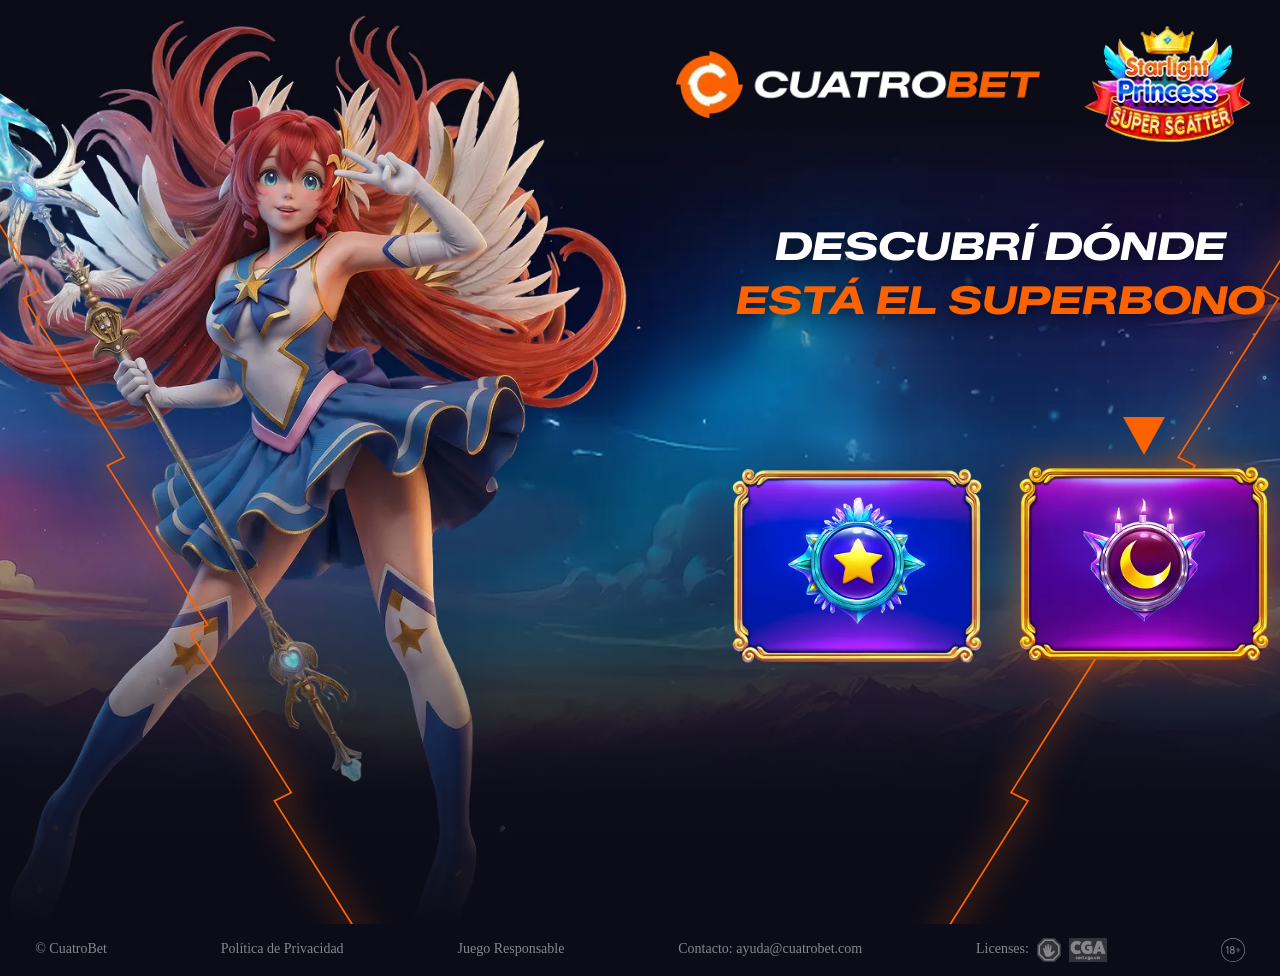
==== index.html @ eeddcd75 "Deploy Princess landing" ====
<!doctype html>
<html lang="en">
	<head>
		<meta charset="UTF-8">
		<meta name="viewport" content="width=device-width, initial-scale=1.0">
		<link rel="shortcut icon" href="assets/img/favicon.ico">
		<title>Princess</title>
		<script type="module" crossorigin="" src="./js/index.min.js?v=1781533168969"></script>
		<link rel="stylesheet" crossorigin="" href="./css/index.min.css?v=1781533168969">
	</head>
	<body>
		<div class="wrapper">
			<header data-fls-header="" class="header">
				<div class="header__container">
					<div class="header__logos" aria-label="Site logos">
						<a class="header__brand" href="https://cuatrobet.com/" aria-label="Cuatrobet">
							<picture>
								<img class="header__brand-image" alt="Cuatrobet" src="./assets/img/logo.webp">
							</picture>
						</a>
						<a class="header__brand header__brand--princess" href="/" aria-label="Starlight Princess">
							<picture>
								<img class="header__brand-image" alt="Starlight Princess" src="./assets/img/logo-princess.webp">
							</picture>
						</a>
					</div>
				</div>
			</header>
			<main class="page">
				<!-- @format -->
				<div class="page--home home">
					<section class="hero" data-hero="" aria-labelledby="hero-title">
						<picture class="hero__picture">
							<source srcset="./assets/img/hero/hero-image-mobile.webp" media="(max-width: 768px)">
							<source srcset="./assets/img/hero/hero-image-tablet.webp" media="(max-width: 992px)">
							<source srcset="./assets/img/hero/hero-image-laptop.webp" media="(max-width: 1199.98px)">
							<img class="hero__image" alt="" src="./assets/img/hero/hero-image-desktop.webp">
						</picture>
						<div class="hero__decor decor-hero">
							<div class="decor-hero__left">
								<svg width="632" height="1080" viewbox="0 0 632 1080" fill="none" xmlns="http://www.w3.org/2000/svg">
									<g filter="url(#filter0_ddd_1353_9243)">
										<path d="M-215.05 -208.263L-64.5774 30.6019L-89.7173 43.1352L60.7558 282L35.616 294.533L186.089 533.398L160.949 545.932L311.422 784.797L286.282 797.33L436.755 1036.19L411.616 1048.73L562.089 1287.59" stroke="#FC6200" stroke-width="2.85714"></path>
									</g>
									<defs>
										<filter id="filter0_ddd_1353_9243" x="-284.831" y="-277.596" width="916.699" height="1634.52" filterunits="userSpaceOnUse" color-interpolation-filters="sRGB">
											<feFlood flood-opacity="0" result="BackgroundImageFix"></feFlood>
											<feColorMatrix in="SourceAlpha" type="matrix" values="0 0 0 0 0 0 0 0 0 0 0 0 0 0 0 0 0 0 127 0" result="hardAlpha"></feColorMatrix>
											<feOffset></feOffset>
											<feGaussianBlur stddeviation="34.2857"></feGaussianBlur>
											<feComposite in2="hardAlpha" operator="out"></feComposite>
											<feColorMatrix type="matrix" values="0 0 0 0 0.988235 0 0 0 0 0.384314 0 0 0 0 0 0 0 0 0.5 0"></feColorMatrix>
											<feBlend mode="normal" in2="BackgroundImageFix" result="effect1_dropShadow_1353_9243"></feBlend>
											<feColorMatrix in="SourceAlpha" type="matrix" values="0 0 0 0 0 0 0 0 0 0 0 0 0 0 0 0 0 0 127 0" result="hardAlpha"></feColorMatrix>
											<feOffset></feOffset>
											<feGaussianBlur stddeviation="25.7143"></feGaussianBlur>
											<feComposite in2="hardAlpha" operator="out"></feComposite>
											<feColorMatrix type="matrix" values="0 0 0 0 0.988235 0 0 0 0 0.384314 0 0 0 0 0 0 0 0 0.5 0"></feColorMatrix>
											<feBlend mode="normal" in2="effect1_dropShadow_1353_9243" result="effect2_dropShadow_1353_9243"></feBlend>
											<feColorMatrix in="SourceAlpha" type="matrix" values="0 0 0 0 0 0 0 0 0 0 0 0 0 0 0 0 0 0 127 0" result="hardAlpha"></feColorMatrix>
											<feOffset></feOffset>
											<feGaussianBlur stddeviation="17.1429"></feGaussianBlur>
											<feComposite in2="hardAlpha" operator="out"></feComposite>
											<feColorMatrix type="matrix" values="0 0 0 0 0.988235 0 0 0 0 0.384314 0 0 0 0 0 0 0 0 0.5 0"></feColorMatrix>
											<feBlend mode="normal" in2="effect2_dropShadow_1353_9243" result="effect3_dropShadow_1353_9243"></feBlend>
											<feBlend mode="normal" in="SourceGraphic" in2="effect3_dropShadow_1353_9243" result="shape"></feBlend>
										</filter>
									</defs>
								</svg>
							</div>
							<div class="decor-hero__right">
								<svg width="598" height="1080" viewbox="0 0 598 1080" fill="none" xmlns="http://www.w3.org/2000/svg">
									<g filter="url(#filter0_ddd_1353_9245)">
										<path d="M846.919 -208.263L696.446 30.6019L721.586 43.1352L571.113 282L596.253 294.533L445.78 533.398L470.92 545.932L320.447 784.797L345.586 797.33L195.113 1036.19L220.253 1048.73L69.7802 1287.59" stroke="#FC6200" stroke-width="2.85714"></path>
									</g>
									<defs>
										<filter id="filter0_ddd_1353_9245" x="-1.52588e-05" y="-277.596" width="916.7" height="1634.52" filterunits="userSpaceOnUse" color-interpolation-filters="sRGB">
											<feFlood flood-opacity="0" result="BackgroundImageFix"></feFlood>
											<feColorMatrix in="SourceAlpha" type="matrix" values="0 0 0 0 0 0 0 0 0 0 0 0 0 0 0 0 0 0 127 0" result="hardAlpha"></feColorMatrix>
											<feOffset></feOffset>
											<feGaussianBlur stddeviation="34.2857"></feGaussianBlur>
											<feComposite in2="hardAlpha" operator="out"></feComposite>
											<feColorMatrix type="matrix" values="0 0 0 0 0.988235 0 0 0 0 0.384314 0 0 0 0 0 0 0 0 0.5 0"></feColorMatrix>
											<feBlend mode="normal" in2="BackgroundImageFix" result="effect1_dropShadow_1353_9245"></feBlend>
											<feColorMatrix in="SourceAlpha" type="matrix" values="0 0 0 0 0 0 0 0 0 0 0 0 0 0 0 0 0 0 127 0" result="hardAlpha"></feColorMatrix>
											<feOffset></feOffset>
											<feGaussianBlur stddeviation="25.7143"></feGaussianBlur>
											<feComposite in2="hardAlpha" operator="out"></feComposite>
											<feColorMatrix type="matrix" values="0 0 0 0 0.988235 0 0 0 0 0.384314 0 0 0 0 0 0 0 0 0.5 0"></feColorMatrix>
											<feBlend mode="normal" in2="effect1_dropShadow_1353_9245" result="effect2_dropShadow_1353_9245"></feBlend>
											<feColorMatrix in="SourceAlpha" type="matrix" values="0 0 0 0 0 0 0 0 0 0 0 0 0 0 0 0 0 0 127 0" result="hardAlpha"></feColorMatrix>
											<feOffset></feOffset>
											<feGaussianBlur stddeviation="17.1429"></feGaussianBlur>
											<feComposite in2="hardAlpha" operator="out"></feComposite>
											<feColorMatrix type="matrix" values="0 0 0 0 0.988235 0 0 0 0 0.384314 0 0 0 0 0 0 0 0 0.5 0"></feColorMatrix>
											<feBlend mode="normal" in2="effect2_dropShadow_1353_9245" result="effect3_dropShadow_1353_9245"></feBlend>
											<feBlend mode="normal" in="SourceGraphic" in2="effect3_dropShadow_1353_9245" result="shape"></feBlend>
										</filter>
									</defs>
								</svg>
							</div>
						</div>
						<div class="hero__container">
							<div class="hero__content">
								<h1 class="hero__title" id="hero-title">
									<span>Descubr&iacute; d&oacute;nde</span>
									<span>est&aacute; el superbono</span>
								</h1>
								<div class="hero__flash" data-flash-items="" aria-label="Choose day or night bonus">
									<button class="hero__flash-item flash-item" type="button" data-flash-item="day" data-fls-popup-link="popup" aria-label="Choose day bonus">
										<span class="flash-item__media">
											<picture>
												<img class="flash-item__image flash-item__image--default" alt="" data-flash-image="default" src="./assets/img/flash-items/day.webp">
											</picture>
											<picture>
												<img class="flash-item__image flash-item__image--active" alt="" data-flash-image="active" src="./assets/img/flash-items/day.webp">
											</picture>
										</span>
										<span class="flash-item__label">Day</span>
									</button>
									<button class="hero__flash-item flash-item" type="button" data-flash-item="night" data-fls-popup-link="popup" aria-label="Choose night bonus">
										<span class="flash-item__media">
											<picture>
												<img class="flash-item__image flash-item__image--default" alt="" data-flash-image="default" src="./assets/img/flash-items/night.webp">
											</picture>
											<picture>
												<img class="flash-item__image flash-item__image--active" alt="" data-flash-image="active" src="./assets/img/flash-items/night.webp">
											</picture>
										</span>
										<span class="flash-item__label">Night</span>
									</button>
								</div>
							</div>
						</div>
					</section>
				</div>
			</main>
			<footer data-fls-footer="" class="footer">
				<div class="footer__container">
					<p class="footer__copy">&copy; CuatroBet</p>
					<a class="footer__link" href="https://cuatrobet.com/privacy-policy">Pol&iacute;tica de Privacidad</a>
					<a class="footer__link" href="https://cuatrobet.com/responsible-gaming">Juego Responsable</a>
					<a class="footer__link" href="mailto:ayuda@cuatrobet.com">Contacto: ayuda@cuatrobet.com</a>
					<div class="footer__licenses" aria-label="Licenses">
						<span class="footer__licenses-label">Licenses:</span>
						<img class="footer__license-icon" src="./assets/img/footer/svgicons/responsible-gambling.svg" alt="">
						<img class="footer__license-badge" src="./assets/img/footer/svgicons/cga-license.svg" alt="">
					</div>
					<a class="footer__age" href="https://cuatrobet.com/terms-and-conditions" aria-label="18 plus">
						<img class="footer__age-icon" src="./assets/img/footer/svgicons/age-18-plus.svg" alt="">
					</a>
				</div>
			</footer>
		</div>
		<div data-fls-popup="popup" aria-hidden="true" class="popup">
			<div data-fls-popup-wrapper="" class="popup__wrapper">
				<div data-fls-popup-body="" class="popup__body">
					<!-- <button data-fls-popup-close type="button" class="popup__close"><svg width="23" height="23" viewBox="0 0 23 23" fill="none" xmlns="http://www.w3.org/2000/svg"><path opacity="0.850056" d="M1.73333 1.48883L21.5469 21.0288" stroke="#979797" stroke-linecap="square" /><path opacity="0.850056" d="M21.2667 1.48883L1.45309 21.0288" stroke="#979797" stroke-linecap="square" /></svg></button> -->
					<div data-fls-popup-content="" class="popup__content">
						<div class="popup__flow" data-popup-flow="" data-step="bonus">
							<section class="popup__bonus popup-bonus" data-popup-bonus="" aria-label="Bonus">
								<div class="popup-bonus__content">
									<p class="popup-bonus__eyebrow">¡Felicitaciones!</p>
									<h2 class="popup-bonus__title">Por la victoria</h2>
									<picture>
										<img class="popup-bonus__image" alt="" src="./assets/img/popup/bonus-image.webp">
									</picture>
									<button class="popup-bonus__button" type="button" data-popup-bonus-button="">Obtener bono</button>
								</div>
							</section>
							<div class="popup__form form" data-popup-form="" hidden aria-label="Registration form">
								<div class="form__content">
									<div class="form__shell-top">
										<div class="form__shell-brand">
											<img src="./assets/img/logo-fav.svg" alt="" class="form__shell-brand-icon">
											<span class="form__shell-brand-text">Aprovechá</span>
										</div>
										<button class="form__shell-action form__shell-action--next" type="button" aria-label="Soporte">
											<span class="form__shell-support"></span>
										</button>
									</div>
									<div class="form__content-header">
										<h2 class="form__title">OBTENER BONIFICACIÓN</h2>
										<a href="https://cuatrobet.com/login" class="form__content-login">INICIAR SESIÓN</a>
										<div class="form__content-support">
											<div class="form__content-support-icon"></div>
										</div>
									</div>
									<button class="bonus-card" type="button" aria-label="Welcome bonus">
										<picture>
											<img srcset="./assets/img/bono_3@1x.webp 1x, ./assets/img/bono_3@2x.webp 2x" alt="User" class="bonus-card__icon" src="./assets/img/bono_3@1x.webp">
										</picture>
										<div class="bonus-card__body">
											<p class="bonus-card__top">
												<span class="bonus-card__badge">Bono</span>
												<span class="bonus-card__label">de Bienvenida para Slotsde Casino</span>
											</p>
											<p class="bonus-card__text">
												Bono de Slots de hasta 
                el
												<strong>850%</strong>
												<br>
												+
												<strong>630 GG</strong>
												con tu primer depósito
											</p>
										</div>
									</button>
									<form class="register-form" id="register-form" novalidate>
										<input type="hidden" name="selectedBonus" id="selected-bonus-input" value="">
										<input type="hidden" name="nnBonus" id="selected-bonus-code" value="3">
										<input type="hidden" name="selectedLanguage" value="es">
										<input type="hidden" name="defaultCurrency" value="ARS">
										<label class="field field--phone">
											<span class="field__phone-prefix" aria-hidden="true">
												<img src="./assets/img/svgicons/flag-argentina.svg" alt="" class="field__phone-flag">
											</span>
											<input type="tel" name="phone" placeholder="Número de teléfono" required inputmode="numeric">
											<span class="field__hidden-placeholder" aria-hidden="true">Número de teléfono</span>
											<span class="field__error">
												<img src="./assets/img/svgicons/error.svg" alt="error" class="field__error-icon">
												Ingresa un número de teléfono válido
											</span>
										</label>
										<label class="field field--email">
											<img src="./assets/img/svgicons/mail.svg" alt="email" class="field__icon">
											<input type="email" name="email" placeholder="Correo electrónico" required>
											<span class="field__hidden-placeholder" aria-hidden="true">Correo electrónico</span>
											<span class="field__error">
												<img src="./assets/img/svgicons/error.svg" alt="error" class="field__error-icon">
												Ingresa un correo electrónico válido
											</span>
										</label>
										<label class="field field--password">
											<img src="./assets/img/svgicons/psw.svg" alt="password" class="field__icon">
											<input type="password" name="password" placeholder="Contraseña" required minlength="8">
											<span class="field__hidden-placeholder" aria-hidden="true">Contraseña</span>
											<button class="field__toggle" type="button" aria-label="Show password">
												<img src="./assets/img/svgicons/eye.svg" alt="eye" class="field__eye">
											</button>
											<span class="field__error">
												<img src="./assets/img/svgicons/error.svg" alt="error" class="field__error-icon">
												Debe tener 8 caracteres
											</span>
										</label>
										<label class="check">
											<input type="checkbox" name="isAdult" id="isAdult" required checked>
											<span class="check__box" aria-hidden="true">
												<img src="./assets/img/svgicons/check.svg" alt="" class="check__icon">
											</span>
											<span class="check__text">
												<span>Soy mayor de 18 años y acepto</span>
												<a href="https://cuatrobet.com/terms-and-conditions">
													<strong>el contrato de oferta para la moneda elegida</strong>
												</a>
												<span class="field__error">
													<img src="./assets/img/svgicons/error.svg" alt="error" class="field__error-icon">
													Debes ser mayor de 18 años
												</span>
											</span>
										</label>
										<p class="register-form__error" id="register-form-error" role="alert" hidden></p>
										<button class="register-form__submit" type="submit">
											<span class="register-form__submit-text">APROVECHÁ</span>
											<svg width="426" height="72" viewbox="0 0 426 72" fill="none" xmlns="http://www.w3.org/2000/svg">
												<g clip-path="url(#clip0_52_1797)">
													<path d="M-386 -431L-282.874 -355.294L-275.874 -367.419L-172.75 -291.714L-165.75 -303.838L-62.6238 -228.133L-55.6238 -240.257L47.5022 -164.552L54.5022 -176.676L157.627 -100.971L164.627 -113.096L267.752 -37.39L274.752 -49.5144L377.878 26.1912L384.878 14.0669L488.003 89.7716L495.003 77.6472L598.129 153.353L605.129 141.228L708.255 216.934" stroke="stroke" stroke-width="2"></path>
													<path d="M-111 688.255L-35.2944 585.129L-47.4188 578.129L28.2859 475.005L16.1616 468.005L91.8672 364.879L79.7428 357.879L155.448 254.753L143.324 247.753L219.029 144.628L206.904 137.628L282.61 34.5024L270.486 27.5024L346.191 -75.6236L334.067 -82.6236L409.772 -185.748L397.647 -192.748L473.353 -295.874L461.228 -302.874L536.934 -406" stroke="stroke" stroke-width="2"></path>
													<path d="M-494.332 -518.58L-406.61 -425.461L-397.532 -436.118L-309.811 -343L-300.733 -353.657L-213.011 -260.538L-203.932 -271.195L-116.211 -178.076L-107.132 -188.733L-19.4119 -95.6148L-10.3332 -106.272L77.3884 -13.1527L86.4671 -23.81L174.189 69.3094L183.267 58.6521L270.988 151.77L280.066 141.113L367.788 234.232L376.867 223.575L464.588 316.694" stroke="stroke" stroke-width="2"></path>
													<path d="M-512 570.171L-412.183 490.153L-422.083 480.253L-322.267 400.237L-332.166 390.337L-232.349 310.319L-242.249 300.42L-142.432 220.402L-152.331 210.502L-52.5158 130.486L-62.4153 120.586L37.4017 40.5682L27.5022 30.6687L127.319 -49.3492L117.42 -59.2487L217.235 -139.265L207.336 -149.165L307.153 -229.183L297.253 -239.082L397.07 -319.1" stroke="stroke" stroke-width="2"></path>
												</g>
												<defs>
													<clipPath id="clip0_52_1797">
														<rect width="426" height="72" rx="12" fill="white"></rect>
													</clipPath>
												</defs>
											</svg>
										</button>
										<p class="register-form__signin">
											¿Ya tenés una cuenta?
											<a href="https://cuatrobet.com/login">Iniciar sesión</a>
										</p>
									</form>
								</div>
							</div>
						</div>
					</div>
				</div>
			</div>
		</div>
	</body>
</html>
---- css/index.min.css ----
@import url("https://fonts.googleapis.com/css?family=Zalando+Sans+Expanded:700,700italic,800italic,900italic&display=swap");@import url("https://fonts.googleapis.com/css?family=Manrope:300,regular,500,600,700,800&display=swap");*{padding:0;margin:0;border:0}*,:after,:before{box-sizing:border-box}:after,:before{display:inline-block}body,html{height:100%}body{line-height:1;scrollbar-gutter:stable;-ms-text-size-adjust:100%;-moz-text-size-adjust:100%;-webkit-text-size-adjust:100%;-webkit-font-smoothing:antialiased;-moz-osx-font-smoothing:grayscale}button,input,textarea{font-family:inherit;font-size:inherit;line-height:inherit;color:inherit;background-color:transparent}input,textarea{width:100%}label{display:inline-block}button,option,select{cursor:pointer}a{display:inline-block;color:inherit;text-decoration:none}ul li{list-style:none}img{max-width:100%;height:auto;vertical-align:middle}h1,h2,h3,h4,h5,h6{font-weight:inherit;font-size:inherit}address{font-style:normal}:root{--fontFamily:"Manrope",sans-serif;--secondaryFont:"Zalando Sans Expanded",serif;--color-white-solid:#fff;--color-black-solid:#000;--blueColor:#0076ec;--bgColor:#0c0c18;--orangeColor:#fc6200;--greyColor:#27273f;--primary:#000;--secondary:#fff;--orange-01:#fc6200;--button-color:#fc6200;--bg-color:linear-gradient(135deg,#223,#112);--bg-input-color:linear-gradient(90deg,hsla(0,0%,100%,.096),hsla(0,0%,100%,.04));--color-danger:#ef4444;--color-border:#b2b2b2;--color-primary-muted:#e04e00;--shadow-soft:0 0.75rem 1.875rem rgba(0,0,0,.3)}body{color:var(--main-color);font-family:var(--font-family);font-size:var(--font-size);min-width:23.4375rem}[data-fls-scrolllock] body{overflow:hidden;touch-action:none;overscroll-behavior:none}.wrapper{min-height:100%;display:flex;flex-direction:column;overflow:clip}.wrapper>main{flex:1 1 auto}.wrapper>*{min-width:0}[class*=__container]{max-width:86.875rem;margin:0 auto;padding-left:.9375rem;padding-right:.9375rem}.header{position:fixed;inset-inline:0;z-index:5;pointer-events:none}.header__logos{display:flex;justify-content:flex-end;gap:2.125rem;width:100%;pointer-events:auto}.header__brand{display:inline-flex;align-items:center;flex:0 0 auto;width:23.625rem}.header__brand--princess{width:12.375rem}.header__brand-image{display:block;width:100%;height:auto;object-fit:contain}.footer{background-color:var(--bgColor);color:hsla(0,0%,100%,.5);position:relative;z-index:5}.footer__container{display:flex;align-items:center;justify-content:space-between;gap:1.125rem;min-height:3.25rem;padding-block:.8125rem;font-size:.875rem;line-height:1.2}.footer__copy{margin:0;white-space:nowrap}.footer__age,.footer__link{color:inherit;text-decoration:none;transition:color .2s ease}.footer__licenses,.footer__link{white-space:nowrap}.footer__licenses{display:inline-flex;align-items:center;gap:.5rem}.footer__license-icon{width:1.5rem;height:1.5rem;object-fit:contain}.footer__license-badge{width:2.375rem;height:auto;object-fit:contain}.footer__age{display:inline-flex;align-items:center;justify-content:center;flex:0 0 1.5rem;width:1.5rem;height:1.5rem}.footer__age-icon{width:100%;height:100%;object-fit:contain}.home{min-height:100svh;background:var(--bgColor)}body,html{min-height:100%;background-color:var(--bgColor)}body{margin:0}.wrapper{background-color:var(--bgColor);overflow-x:clip}.hero,.wrapper{min-height:100dvh}.hero{position:relative;isolation:isolate;display:grid;overflow:hidden;color:var(--secondary)}.hero__picture{position:absolute;inset:0}.hero__picture:after{content:"";position:absolute;inset:auto 0 0;height:38%;background:linear-gradient(180deg,rgba(12,12,24,0) 0,var(--bgColor) 100%);pointer-events:none}.hero__image{width:100%;height:100%;object-fit:cover;object-position:center top}.hero__decor{position:absolute;inset:0;z-index:1;overflow:hidden;pointer-events:none}.hero__container{position:relative;z-index:2;display:flex;justify-content:end;width:100%;min-height:100dvh;padding-bottom:19.1875rem;padding-top:13.75rem}.hero__content{display:flex;flex-direction:column;align-items:center;gap:8.75rem}.hero__title{max-width:43.125rem;font-family:var(--secondaryFont);font-style:italic;font-weight:800;font-size:2.625rem;line-height:1.4;text-align:center;text-transform:uppercase;text-shadow:0 .25rem 1.125rem rgba(0,0,0,.55)}.hero__title span{display:block}.hero__title span:last-child{color:var(--orangeColor)}.hero__flash{display:flex;justify-content:center;width:100%}.decor-hero__left,.decor-hero__right{position:absolute;top:0;height:100%;pointer-events:none}.decor-hero__left svg,.decor-hero__right svg{display:block;width:100%;height:100%;overflow:visible}.decor-hero__left{left:0;width:min(32.92vw,39.5rem)}.decor-hero__right{right:0;width:min(31.15vw,37.375rem)}.flash-item{position:relative;display:grid;flex:0 0 19.5rem;aspect-ratio:350/274;padding:0;border:0;background:transparent;cursor:pointer;outline:none}.flash-item:before{content:"";position:absolute;left:50%;top:-3.75rem;z-index:3;width:0;height:0;border-inline:1.4375rem solid transparent;border-top:2.625rem solid var(--orangeColor);opacity:0;transform:translate(-50%,-.375rem);transition:opacity .25s ease,transform .25s ease}.flash-item__media{position:relative;display:block;width:100%;height:100%}.flash-item__image{position:absolute;inset:0;display:block;width:100%;height:100%;object-fit:contain;transition:opacity .25s ease,filter .25s ease,transform .25s ease}.flash-item__image--active{opacity:0}.flash-item__label{position:absolute;width:.0625rem;height:.0625rem;overflow:hidden;clip:rect(0 0 0 0);white-space:nowrap}.flash-item.is-active:before,.flash-item:focus-visible:before,.flash-item:hover:before{opacity:1;transform:translate(-50%)}.flash-item.is-active .flash-item__image--default,.flash-item:focus-visible .flash-item__image--default,.flash-item:hover .flash-item__image--default{opacity:0}.flash-item.is-active .flash-item__image--active,.flash-item:focus-visible .flash-item__image--active,.flash-item:hover .flash-item__image--active{opacity:1;filter:drop-shadow(0 0 1.125rem rgba(252,98,0,.45));transform:translateY(-.125rem)}body:after{content:"";background-color:rgba(0,0,0,.5);position:fixed;width:100%;height:100%;top:0;left:0;opacity:0;transition:opacity .8s ease 0s;pointer-events:none;z-index:149}[data-fls-popup-open] body:after{opacity:1}[data-fls-popup]{position:fixed;top:0;left:0;bottom:0;right:0;transition:visibility .8s ease 0s;visibility:hidden;pointer-events:none}[data-fls-popup][data-fls-popup-active]{z-index:150;visibility:visible;overflow:auto;pointer-events:auto}[data-fls-popup-active] [data-fls-popup-body]{visibility:visible;transform:scale(1)}[data-fls-popup-wrapper]{flex-direction:column;min-height:100%;flex:1 1 auto;width:100%;display:flex;justify-content:center;align-items:center}[data-fls-popup-body]{visibility:hidden;transform:scale(0);transition:transform .3s ease 0s,visibility .3s ease 0s;min-height:100svh;height:100%;width:100%}[data-fls-popup-youtube-place] iframe{width:100%;aspect-ratio:16/9}.popup__content{place-items:center;background-image:url(../assets/img/popup/popup-bg.webp);background-size:cover;background-position:50%;background-position-y:90%;background-repeat:no-repeat;height:100dvh}.popup__content,.popup__flow{display:grid;min-height:100dvh}.popup__flow{place-items:center;width:100%}.popup-bonus{z-index:5;position:relative;display:grid;place-items:center;width:min(100%,32.5rem);padding-inline:.9375rem;color:var(--secondary)}.popup-bonus__content{position:relative;display:grid;justify-items:center;width:100%;padding:2.8125rem 3rem 2.375rem;border-radius:1.125rem;background:linear-gradient(135deg,#223,#112);box-shadow:var(--shadow-soft);text-align:center;overflow:hidden}.popup-bonus__content:before{content:"";position:absolute;inset:0;background:radial-gradient(circle at 18% 12%,rgba(252,98,0,.24),transparent 24%),radial-gradient(circle at 86% 26%,hsla(0,0%,100%,.12),transparent 22%);pointer-events:none}.popup-bonus__button,.popup-bonus__eyebrow,.popup-bonus__image,.popup-bonus__title{position:relative}.popup-bonus__eyebrow{font-family:var(--secondaryFont);font-weight:700;font-style:italic;text-transform:uppercase}.popup-bonus__title{margin-top:.25rem;font-family:var(--secondaryFont);font-weight:800;font-style:italic;color:var(--button-color);text-transform:uppercase}.popup-bonus__image{width:min(100%,16.875rem);margin-top:1.25rem;object-fit:contain;filter:drop-shadow(0 1rem 2rem rgba(0,0,0,.38))}.popup-bonus__button{width:min(100%,15.625rem);margin-top:1.5rem;padding:.875rem 1.5rem;border-radius:.5rem;background:var(--orangeColor);box-shadow:0 0 1.75rem rgba(252,98,0,.42);color:var(--secondary);font-family:var(--secondaryFont);font-weight:800;font-style:italic;text-transform:uppercase;cursor:pointer;transition:background-color .2s ease,transform .2s ease}.popup-bonus__button:active{transform:translateY(.0625rem)}[data-popup-bonus][hidden],[data-popup-form][hidden]{display:none}.form{z-index:5;position:relative;display:grid;justify-content:center;align-items:center;transition:transform .3s}.form__content{border-radius:2rem;background:linear-gradient(135deg,#223,#112);padding-block:2.1875rem;padding-inline:4.0625rem;max-width:34.75rem;width:100%}.form__shell-top{position:relative;display:flex;align-items:center;justify-content:space-between;min-height:2.125rem;padding-bottom:2rem;border-bottom:.0625rem solid rgba(140,140,181,.62);margin-bottom:2.8125rem}.form__shell-brand{display:inline-flex;align-items:center;justify-content:flex-start;gap:.5rem;margin:0 auto 0 0}.form__shell-brand-icon{width:3rem;height:3rem;object-fit:contain;flex-shrink:0}.form__shell-brand-text{font-family:var(--secondaryFont);font-style:italic;font-weight:800;font-size:2.5rem;line-height:1.2;letter-spacing:-.02em;color:var(--secondary)}.form__shell-action{display:flex;justify-content:center;align-items:center;flex:0 0 1.5rem;width:1.5rem;height:1.5rem}.form__shell-action--next{cursor:pointer}.form__shell-support{display:block;width:100%;height:100%;background:var(--button-color);-webkit-mask:url(../assets/img/svgicons/headphones.svg) center/contain no-repeat;mask:url(../assets/img/svgicons/headphones.svg) center/contain no-repeat}.form__title{font-family:var(--secondaryFont);font-weight:700;line-height:1.2;letter-spacing:-.02em;text-transform:uppercase;color:var(--secondary)}.form__content-header{display:flex;justify-content:space-between;align-items:center;margin-bottom:1.25rem}.form__content-login{color:var(--button-color);font-size:.875rem;line-height:1.2;text-decoration:underline;text-underline-offset:.125rem;white-space:nowrap}.form__content-support{display:none}.form-column{position:relative;z-index:5}.register-form{display:flex;flex-direction:column}.field--email{order:2}.field--phone{order:1}.field--password{order:3}.check{margin-top:-.375rem;order:4}.register-form__error{order:5}.register-form__submit{order:6}.register-form__signin{order:7}.register-form__signin a{color:var(--button-color)!important}.field{position:relative;display:flex;align-items:center;width:100%;padding:1.5rem 1.25rem 1.5rem 1rem;margin:0;border:.0625rem solid hsla(0,0%,100%,.05);border-radius:.875rem;background:var(--bg-input-color);transition:border-color .2s ease,margin-bottom .2s ease,background-color .2s ease;z-index:0;line-height:1.2}.field:focus-within,.field:hover{border-color:rgba(255,89,0,.8)}.field.field--invalid{border-color:var(--color-danger);margin-bottom:.875rem;z-index:1}.field--email input,.field--password input,.field--phone input{background-color:transparent;color:#fff;outline:none}.field input{width:100%;min-width:0;color:#fff;font-size:1rem;line-height:1.25;font-weight:500;transition:transform .2s ease}.field--phone input{flex:1 1 auto}.field:not(.field--phone) input:not(:placeholder-shown){transform:translateY(.5rem)}.field:not(.field--phone){display:flex;gap:.5rem;align-items:center}.field__icon{width:1.5rem;height:1.5rem;pointer-events:none;opacity:.9}.field__phone-prefix{position:relative;margin-right:.875rem;color:hsla(0,0%,100%,.78)}.field__phone-flag{width:1.5rem;height:1.5rem;object-fit:contain}.field__hidden-placeholder{position:absolute;top:1rem;left:2.8125rem;color:hsla(0,0%,100%,.62);font-size:.6875rem;line-height:1;opacity:0;transform:translateY(.5rem);transition:opacity .2s ease,transform .2s ease;pointer-events:none}.field:not(.field--phone) input:not(:placeholder-shown)~.field__hidden-placeholder{opacity:1;transform:translateY(0)}.field__toggle{position:absolute;top:50%;right:1.125rem;display:grid;place-items:center;transform:translateY(-50%);cursor:pointer}.field__eye,.field__toggle{width:1.25rem;height:1.25rem}.field__eye{object-fit:contain}.field__error{position:absolute;left:0;top:calc(100% + .4375rem);display:flex;align-items:center;gap:.375rem;color:var(--color-danger);font-size:.75rem;line-height:.875rem;opacity:0;visibility:hidden;transform:translateY(.375rem);transition:opacity .2s ease,visibility .2s ease,transform .2s ease;z-index:2}.field__error.shown{opacity:1;visibility:visible;transform:translateY(0)}.field__error-icon{width:.75rem;height:.75rem;object-fit:contain;flex-shrink:0}.check{position:relative;display:flex;justify-content:center;align-items:center;gap:.75rem;cursor:pointer}.check.field--invalid{margin-bottom:.875rem;z-index:1}.check input{position:absolute;opacity:0;pointer-events:none}.check__box{display:grid;place-items:center;width:1.75rem;height:1.75rem;min-width:1.75rem;border:.0625rem solid var(--color-border);border-radius:.5rem;background:transparent;transition:background-color .2s ease,border-color .2s ease}.check:focus-visible .check__box,.check:hover .check__box{border-color:var(--orangeColor)}.check__icon{width:.8125rem;height:.5625rem;opacity:0;transform:scale(.9);transition:opacity .2s ease,transform .2s ease}.check input:checked+.check__box{border-color:var(--button-color);background:var(--button-color);box-shadow:var(--shadow-soft)}.check input:checked+.check__box .check__icon{opacity:1;transform:scale(1)}.check__text{font-size:.875rem;line-height:1.2;letter-spacing:-.02em;color:silver}.check__text strong{color:var(--button-color);text-decoration:underline;text-decoration-skip-ink:none}.check__text a{text-decoration:underline;text-underline-offset:.125rem}.check__text .field__error{left:0;top:calc(100% + .4375rem)}.register-form__error{margin:0;color:var(--color-danger);font-size:.75rem;line-height:.875rem}.register-form__error[hidden]{display:none}.register-form__submit{padding-inline:1.6875rem;border-radius:.75rem;background:var(--orangeColor);color:#fff;font-family:var(--secondaryFont);font-weight:700;line-height:1.18;text-transform:uppercase;letter-spacing:-.02em;cursor:pointer;transition:background-color .2s ease,transform .2s ease}.register-form__submit:focus-visible,.register-form__submit:hover{background:var(--color-primary-muted)}.register-form__submit:active{transform:translateY(.0625rem)}.register-form__submit svg{display:none}.register-form__signin{margin-top:.5rem;text-align:center;color:#fff;font-family:var(--secondaryFont);font-size:.75rem;font-weight:500;line-height:1.2}.register-form__signin a{color:var(--color-primary);text-decoration:underline;text-underline-offset:.125rem}.bonus-card{border:.125rem solid var(--button-color);border-radius:.75rem;padding:1rem;width:100%;color:var(--secondary);background:var(--bg-input-color);display:flex;align-items:center;gap:1rem;margin-bottom:1.25rem}.bonus-card__icon{display:flex;flex-shrink:1;width:2.5rem;height:3.75rem}.bonus-card__body{display:flex;flex-direction:column;align-items:start;gap:.375rem;margin-right:1rem}.bonus-card__top{display:flex;align-items:center;gap:.25rem}.bonus-card__badge{font-weight:500;line-height:1.2;color:#fff;background-color:var(--button-color);border-radius:.25rem;padding:.125rem .25rem}.bonus-card__badge,.bonus-card__label{font-size:.75rem;letter-spacing:-.02em}.bonus-card__label{color:hsla(0,0%,100%,.7)}.bonus-card__text{font-weight:600;font-size:1.125rem;line-height:1.2;letter-spacing:-.02em}.bonus-card__text strong{color:var(--button-color)}@media (max-width:96.875em){.popup__content{min-height:45rem;background-position-y:50%}.form{transform-origin:top center;transform:translateY(4%) scale(.8)}}@media (max-width:90em){.hero__content{justify-content:center}.flash-item{flex-basis:15.75rem}.flash-item:before{top:-3.25rem;border-inline-width:1.3125rem;border-top-width:2.375rem}}@media (max-width:90em) and (width < 62em){.header__brand{width:21.125rem}.header__brand--princess{width:11.125rem}.hero__title{font-size:2.0625rem}}@media (max-width:90em) and (width < 48em){.footer__container{padding-inline:1.25rem}.hero__container{padding-bottom:6.25rem}}@media (max-width:68.75em){.popup__content{padding-inline:.9375rem}.check{justify-content:start}.bonus-card{display:grid;grid-template-columns:2.5rem 1fr auto;gap:.5rem}.bonus-card__body{margin-right:0;text-align:left}.bonus-card__text br{display:none}}@media (max-width:68.75em) and (width < 23.4375em){.check{gap:.375rem}}@media (max-width:57.5em){.decor-hero{display:none}}@media (max-width:51.875em){.footer__container{flex-wrap:wrap}}@media (max-width:48.06125em){.header__brand{width:9.8125rem}.header__brand--princess{width:7.0625rem}}@media (width < 48.06125em){.header__logos{justify-content:center}}@media (max-width:48.055625em){.wrapper{--mobile-hero-height:48.5625rem;--mobile-footer-overlap:14rem;--mobile-footer-start:34.5625rem}.hero,.hero__container{min-height:var(--mobile-hero-height)}.footer{margin-top:calc(var(--mobile-footer-overlap)*-1);min-height:max(16rem,100dvh - var(--mobile-footer-start))}.hero__image{height:calc(100% + 2.5rem);transform:translateY(1.5rem)}.hero:after,.hero:before{display:none}.hero__container{justify-content:center;padding-bottom:0}.hero__content{justify-content:space-around}.hero__flash{gap:.5rem;width:min(100vw,32.8125rem)}.flash-item{flex:1 1 0;min-width:0}.flash-item:before{top:-3rem;border-inline-width:1.1875rem;border-top-width:2.25rem}}@media (width < 48.055625em){.hero__container{padding-top:0}}@media (max-width:48.055625em) and (width < 23.4375em){.hero__title{font-size:1.5rem}}@media (max-width:48em){.footer{margin-top:-14rem;min-height:max(16rem,100dvh - 34.5625rem)}.footer__container{flex-direction:column;align-items:flex-start;justify-content:flex-start;gap:1.25rem;min-height:0;padding-block:1rem 1.5rem;font-size:1rem}.footer__licenses{gap:.625rem}.footer__license-icon{width:1.5rem;height:1.5rem}.footer__license-badge{width:2.375rem}.footer__age{flex-basis:1.5rem;width:1.5rem;height:1.5rem;font-size:.75rem}}@media (width <= 48em) and (height < 51.875em){.wrapper{--mobile-footer-overlap:11.875rem}}@media (width < 48em){.hero__flash{gap:1.875rem}}@media (max-width:37.5em){.form{transform:scale(1);transform-origin:center;transform:translateY(0);max-height:none}}@media (max-width:37.5em) and (width < 23.4375em){.form__content{padding-inline:1.25rem}}@media (max-width:36.25em) and (width < 23.4375em){.hero__flash{width:21.25rem}}@media (max-width:30em){.hero__content{padding-top:3.75rem;justify-content:center;width:100%}.flash-item:before{top:-2.375rem;border-inline-width:.9375rem;border-top-width:1.75rem}.popup-bonus,.popup__content{padding-inline:0}.popup-bonus__content{min-height:100svh;justify-content:center;border-radius:0;padding-inline:1.5rem}.form__content{border-radius:0}.form__content-header{margin-bottom:.875rem}.check{margin-top:0}.field{font-size:.875rem;padding-block:1rem}.field__hidden-placeholder{top:.625rem}.bonus-card{padding-block:.375rem;margin-bottom:.875rem}.bonus-card__body{gap:.125rem}.bonus-card__text{font-size:1rem}}@media (width < 30em) and (width >= 86.875em){.hero__flash{gap:1.875rem}}@media (width < 30em) and (width < 23.4375em){.hero__flash{gap:1.25rem}}@media (max-width:30em) and (width < 23.4375em){.hero__content{padding-bottom:15rem}}@media (width < 23.4375em){.header{padding-top:.3125rem}.popup-bonus__eyebrow{font-size:1rem}.popup-bonus__title{font-size:1.125rem}.form__title{font-size:.875rem}.register-form{gap:.875rem}.register-form__submit{padding-block:1.25rem;font-size:1rem}}@media (max-width:90em) and (width >= 90em){.header__brand{width:23.625rem}.header__brand--princess{width:12.375rem}.footer__container{padding-inline:2.5rem}.hero__container{padding-bottom:19.1875rem}.hero__title{font-size:2.625rem}}@media (max-width:30em) and (width >= 86.875em){.hero__content{padding-bottom:18.75rem}}@media (width < 30em) and (width >= 23.4375em) and (width < 86.875em){.hero__flash{gap:clamp(1.25rem,1.01908866995rem + .9852216749vw,1.875rem)}}@media (max-width:48.055625em) and (width >= 48em){.hero__title{font-size:2.0625rem}}@media (max-width:36.25em) and (width >= 36.25em){.hero__flash{width:32.8125rem}}@media (width <= 48em) and (height >= 51.875em){.wrapper{--mobile-footer-overlap:16.875rem}}@media (width <= 47.9375em) and (height >= 55.625em){.wrapper{--mobile-footer-overlap:21.875rem}}@media (max-width:37.5em) and (width >= 86.875em){.form__content{padding-inline:4.0625rem}}@media (max-width:68.75em) and (width >= 86.875em){.check{gap:.75rem}}@media (width >= 23.4375em) and (width < 86.875em){.header{padding-top:clamp(.3125rem,.08158866995rem + .9852216749vw,.9375rem)}.popup-bonus__eyebrow{font-size:clamp(1rem,.86145320196875rem + .5911330049vw,1.375rem)}.popup-bonus__title{font-size:clamp(1.125rem,.89408866995rem + .9852216749vw,1.75rem)}.form__title{font-size:clamp(.875rem,.64408866995rem + .9852216749vw,1.5rem)}.register-form{gap:clamp(.875rem,.73645320196875rem + .5911330049vw,1.25rem)}.register-form__submit{padding-block:clamp(1.25rem,1.15763546798125rem + .39408867vw,1.5rem);font-size:clamp(1rem,.90763546798125rem + .39408867vw,1.25rem)}}@media (max-width:30em) and (width >= 23.4375em) and (width < 86.875em){.hero__content{padding-bottom:clamp(15rem,13.61453201970625rem + 5.9113300493vw,18.75rem)}}@media (min-width:30.00125em) and (max-width:48em) and (width >= 48em){.hero__content{padding-bottom:5rem}}@media (min-width:30.00125em) and (max-width:48em) and (width >= 30em) and (width < 48em){.hero__content{padding-bottom:clamp(5rem,21.66666666666875rem + -34.7222222222vw,11.25rem)}}@media (min-width:30.00125em) and (max-width:48em) and (width < 30em){.hero__content{padding-bottom:11.25rem}}@media (min-width:30.00125em) and (max-width:48em){.hero__content{gap:0}}@media (max-width:36.25em) and (width >= 23.4375em) and (width < 36.25em){.hero__flash{width:clamp(21.25rem,.09908536585625rem + 90.243902439vw,32.8125rem)}}@media (max-width:37.5em) and (width >= 23.4375em) and (width < 86.875em){.form__content{padding-inline:clamp(1.25rem,.21089901478125rem + 4.4334975369vw,4.0625rem)}}@media (width >= 48em) and (width < 120em){.hero__flash{gap:clamp(1.875rem,1.45833333333125rem + .8680555556vw,2.5rem)}}@media (max-width:48.055625em) and (width >= 23.4375em) and (width < 48em){.hero__title{font-size:clamp(1.5rem,.96326335878125rem + 2.2900763359vw,2.0625rem)}}@media (max-width:68.75em) and (width >= 23.4375em) and (width < 86.875em){.check{gap:clamp(.375rem,.23645320196875rem + .5911330049vw,.75rem)}}@media (min-width:71.875em){.form__title{padding-right:2.5rem}}@media (width >= 86.875em){.header{padding-top:.9375rem}.popup-bonus__eyebrow{font-size:1.375rem}.popup-bonus__title{font-size:1.75rem}.form__title{font-size:1.5rem}.register-form{gap:1.25rem}.register-form__submit{padding-block:1.5rem;font-size:1.25rem}}@media (max-width:90em) and (width >= 62em) and (width < 90em){.header__brand{width:clamp(21.125rem,15.5892857142875rem + 8.9285714286vw,23.625rem)}.header__brand--princess{width:clamp(11.125rem,8.35714285714375rem + 4.4642857143vw,12.375rem)}.hero__title{font-size:clamp(2.0625rem,.8169642857125rem + 2.0089285714vw,2.625rem)}}@media (max-width:90em) and (width >= 48em) and (width < 90em){.footer__container{padding-inline:clamp(1.25rem,-.17857142856875rem + 2.9761904762vw,2.5rem)}.hero__container{padding-bottom:clamp(6.25rem,-8.5357142857125rem + 30.8035714286vw,19.1875rem)}}@media (width >= 120em){.hero__flash{gap:2.5rem}}@media (any-hover:hover){.footer__age:hover,.footer__link:hover{color:var(--secondary)}.popup-bonus__button:hover{background:#ff7117}}@media (hover:hover){.form__shell-action--next:hover{color:var(--color-primary-muted)}.form__shell-action--next:hover .form__shell-support{background:var(--color-primary-muted)}}
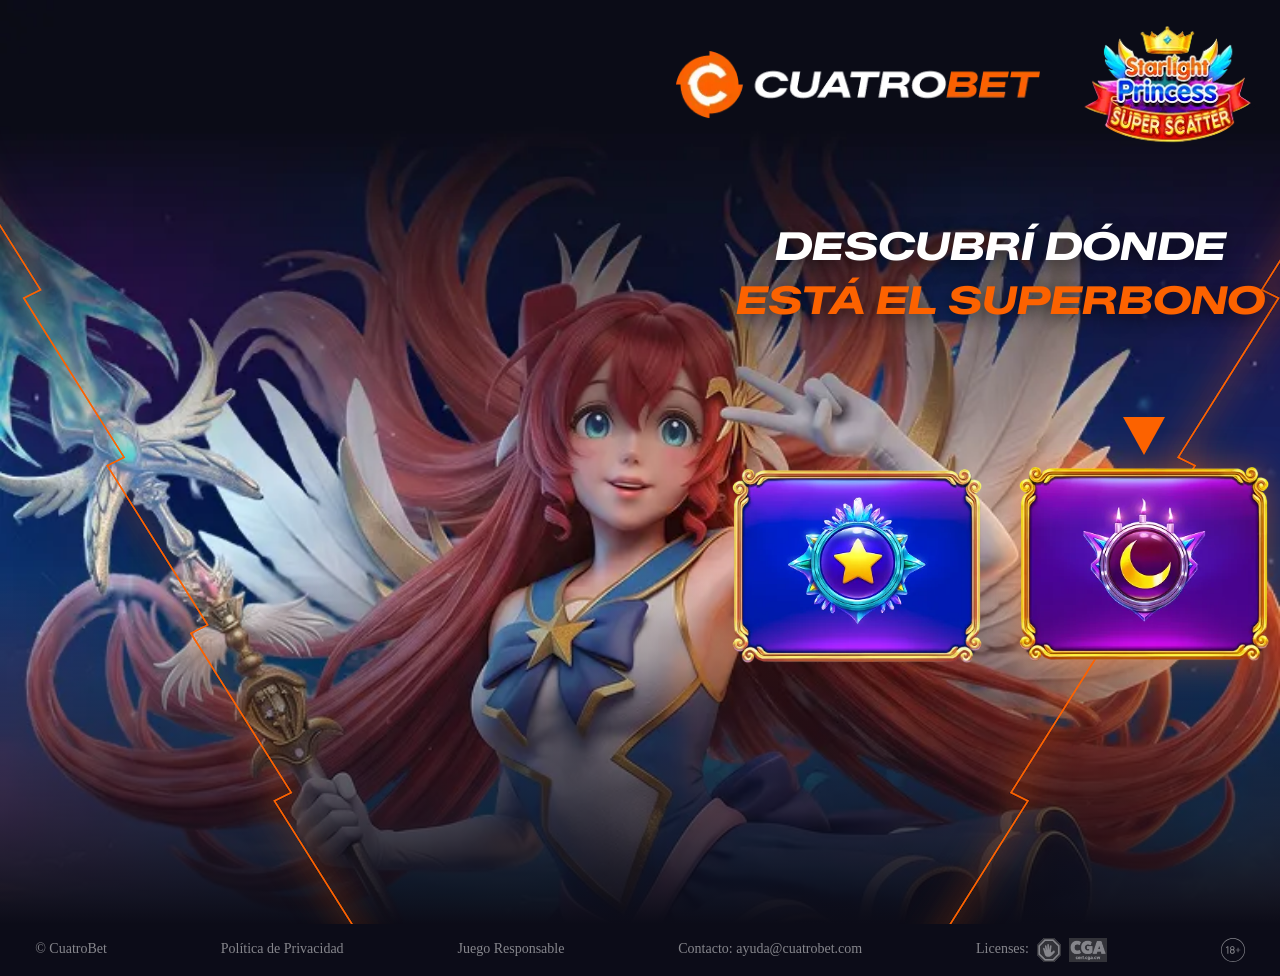
==== commit d070a74f: "Deploy Princess landing" ====
--- a/index.html
+++ b/index.html
@@ -5,8 +5,8 @@
 		<meta name="viewport" content="width=device-width, initial-scale=1.0">
 		<link rel="shortcut icon" href="assets/img/favicon.ico">
 		<title>Princess</title>
-		<script type="module" crossorigin="" src="./js/index.min.js?v=1781533168969"></script>
-		<link rel="stylesheet" crossorigin="" href="./css/index.min.css?v=1781533168969">
+		<script type="module" crossorigin="" src="./js/index.min.js?v=1781534666838"></script>
+		<link rel="stylesheet" crossorigin="" href="./css/index.min.css?v=1781534666838">
 	</head>
 	<body>
 		<div class="wrapper">
--- a/css/index.min.css
+++ b/css/index.min.css
@@ -1 +1 @@
-@import url("https://fonts.googleapis.com/css?family=Zalando+Sans+Expanded:700,700italic,800italic,900italic&display=swap");@import url("https://fonts.googleapis.com/css?family=Manrope:300,regular,500,600,700,800&display=swap");*{padding:0;margin:0;border:0}*,:after,:before{box-sizing:border-box}:after,:before{display:inline-block}body,html{height:100%}body{line-height:1;scrollbar-gutter:stable;-ms-text-size-adjust:100%;-moz-text-size-adjust:100%;-webkit-text-size-adjust:100%;-webkit-font-smoothing:antialiased;-moz-osx-font-smoothing:grayscale}button,input,textarea{font-family:inherit;font-size:inherit;line-height:inherit;color:inherit;background-color:transparent}input,textarea{width:100%}label{display:inline-block}button,option,select{cursor:pointer}a{display:inline-block;color:inherit;text-decoration:none}ul li{list-style:none}img{max-width:100%;height:auto;vertical-align:middle}h1,h2,h3,h4,h5,h6{font-weight:inherit;font-size:inherit}address{font-style:normal}:root{--fontFamily:"Manrope",sans-serif;--secondaryFont:"Zalando Sans Expanded",serif;--color-white-solid:#fff;--color-black-solid:#000;--blueColor:#0076ec;--bgColor:#0c0c18;--orangeColor:#fc6200;--greyColor:#27273f;--primary:#000;--secondary:#fff;--orange-01:#fc6200;--button-color:#fc6200;--bg-color:linear-gradient(135deg,#223,#112);--bg-input-color:linear-gradient(90deg,hsla(0,0%,100%,.096),hsla(0,0%,100%,.04));--color-danger:#ef4444;--color-border:#b2b2b2;--color-primary-muted:#e04e00;--shadow-soft:0 0.75rem 1.875rem rgba(0,0,0,.3)}body{color:var(--main-color);font-family:var(--font-family);font-size:var(--font-size);min-width:23.4375rem}[data-fls-scrolllock] body{overflow:hidden;touch-action:none;overscroll-behavior:none}.wrapper{min-height:100%;display:flex;flex-direction:column;overflow:clip}.wrapper>main{flex:1 1 auto}.wrapper>*{min-width:0}[class*=__container]{max-width:86.875rem;margin:0 auto;padding-left:.9375rem;padding-right:.9375rem}.header{position:fixed;inset-inline:0;z-index:5;pointer-events:none}.header__logos{display:flex;justify-content:flex-end;gap:2.125rem;width:100%;pointer-events:auto}.header__brand{display:inline-flex;align-items:center;flex:0 0 auto;width:23.625rem}.header__brand--princess{width:12.375rem}.header__brand-image{display:block;width:100%;height:auto;object-fit:contain}.footer{background-color:var(--bgColor);color:hsla(0,0%,100%,.5);position:relative;z-index:5}.footer__container{display:flex;align-items:center;justify-content:space-between;gap:1.125rem;min-height:3.25rem;padding-block:.8125rem;font-size:.875rem;line-height:1.2}.footer__copy{margin:0;white-space:nowrap}.footer__age,.footer__link{color:inherit;text-decoration:none;transition:color .2s ease}.footer__licenses,.footer__link{white-space:nowrap}.footer__licenses{display:inline-flex;align-items:center;gap:.5rem}.footer__license-icon{width:1.5rem;height:1.5rem;object-fit:contain}.footer__license-badge{width:2.375rem;height:auto;object-fit:contain}.footer__age{display:inline-flex;align-items:center;justify-content:center;flex:0 0 1.5rem;width:1.5rem;height:1.5rem}.footer__age-icon{width:100%;height:100%;object-fit:contain}.home{min-height:100svh;background:var(--bgColor)}body,html{min-height:100%;background-color:var(--bgColor)}body{margin:0}.wrapper{background-color:var(--bgColor);overflow-x:clip}.hero,.wrapper{min-height:100dvh}.hero{position:relative;isolation:isolate;display:grid;overflow:hidden;color:var(--secondary)}.hero__picture{position:absolute;inset:0}.hero__picture:after{content:"";position:absolute;inset:auto 0 0;height:38%;background:linear-gradient(180deg,rgba(12,12,24,0) 0,var(--bgColor) 100%);pointer-events:none}.hero__image{width:100%;height:100%;object-fit:cover;object-position:center top}.hero__decor{position:absolute;inset:0;z-index:1;overflow:hidden;pointer-events:none}.hero__container{position:relative;z-index:2;display:flex;justify-content:end;width:100%;min-height:100dvh;padding-bottom:19.1875rem;padding-top:13.75rem}.hero__content{display:flex;flex-direction:column;align-items:center;gap:8.75rem}.hero__title{max-width:43.125rem;font-family:var(--secondaryFont);font-style:italic;font-weight:800;font-size:2.625rem;line-height:1.4;text-align:center;text-transform:uppercase;text-shadow:0 .25rem 1.125rem rgba(0,0,0,.55)}.hero__title span{display:block}.hero__title span:last-child{color:var(--orangeColor)}.hero__flash{display:flex;justify-content:center;width:100%}.decor-hero__left,.decor-hero__right{position:absolute;top:0;height:100%;pointer-events:none}.decor-hero__left svg,.decor-hero__right svg{display:block;width:100%;height:100%;overflow:visible}.decor-hero__left{left:0;width:min(32.92vw,39.5rem)}.decor-hero__right{right:0;width:min(31.15vw,37.375rem)}.flash-item{position:relative;display:grid;flex:0 0 19.5rem;aspect-ratio:350/274;padding:0;border:0;background:transparent;cursor:pointer;outline:none}.flash-item:before{content:"";position:absolute;left:50%;top:-3.75rem;z-index:3;width:0;height:0;border-inline:1.4375rem solid transparent;border-top:2.625rem solid var(--orangeColor);opacity:0;transform:translate(-50%,-.375rem);transition:opacity .25s ease,transform .25s ease}.flash-item__media{position:relative;display:block;width:100%;height:100%}.flash-item__image{position:absolute;inset:0;display:block;width:100%;height:100%;object-fit:contain;transition:opacity .25s ease,filter .25s ease,transform .25s ease}.flash-item__image--active{opacity:0}.flash-item__label{position:absolute;width:.0625rem;height:.0625rem;overflow:hidden;clip:rect(0 0 0 0);white-space:nowrap}.flash-item.is-active:before,.flash-item:focus-visible:before,.flash-item:hover:before{opacity:1;transform:translate(-50%)}.flash-item.is-active .flash-item__image--default,.flash-item:focus-visible .flash-item__image--default,.flash-item:hover .flash-item__image--default{opacity:0}.flash-item.is-active .flash-item__image--active,.flash-item:focus-visible .flash-item__image--active,.flash-item:hover .flash-item__image--active{opacity:1;filter:drop-shadow(0 0 1.125rem rgba(252,98,0,.45));transform:translateY(-.125rem)}body:after{content:"";background-color:rgba(0,0,0,.5);position:fixed;width:100%;height:100%;top:0;left:0;opacity:0;transition:opacity .8s ease 0s;pointer-events:none;z-index:149}[data-fls-popup-open] body:after{opacity:1}[data-fls-popup]{position:fixed;top:0;left:0;bottom:0;right:0;transition:visibility .8s ease 0s;visibility:hidden;pointer-events:none}[data-fls-popup][data-fls-popup-active]{z-index:150;visibility:visible;overflow:auto;pointer-events:auto}[data-fls-popup-active] [data-fls-popup-body]{visibility:visible;transform:scale(1)}[data-fls-popup-wrapper]{flex-direction:column;min-height:100%;flex:1 1 auto;width:100%;display:flex;justify-content:center;align-items:center}[data-fls-popup-body]{visibility:hidden;transform:scale(0);transition:transform .3s ease 0s,visibility .3s ease 0s;min-height:100svh;height:100%;width:100%}[data-fls-popup-youtube-place] iframe{width:100%;aspect-ratio:16/9}.popup__content{place-items:center;background-image:url(../assets/img/popup/popup-bg.webp);background-size:cover;background-position:50%;background-position-y:90%;background-repeat:no-repeat;height:100dvh}.popup__content,.popup__flow{display:grid;min-height:100dvh}.popup__flow{place-items:center;width:100%}.popup-bonus{z-index:5;position:relative;display:grid;place-items:center;width:min(100%,32.5rem);padding-inline:.9375rem;color:var(--secondary)}.popup-bonus__content{position:relative;display:grid;justify-items:center;width:100%;padding:2.8125rem 3rem 2.375rem;border-radius:1.125rem;background:linear-gradient(135deg,#223,#112);box-shadow:var(--shadow-soft);text-align:center;overflow:hidden}.popup-bonus__content:before{content:"";position:absolute;inset:0;background:radial-gradient(circle at 18% 12%,rgba(252,98,0,.24),transparent 24%),radial-gradient(circle at 86% 26%,hsla(0,0%,100%,.12),transparent 22%);pointer-events:none}.popup-bonus__button,.popup-bonus__eyebrow,.popup-bonus__image,.popup-bonus__title{position:relative}.popup-bonus__eyebrow{font-family:var(--secondaryFont);font-weight:700;font-style:italic;text-transform:uppercase}.popup-bonus__title{margin-top:.25rem;font-family:var(--secondaryFont);font-weight:800;font-style:italic;color:var(--button-color);text-transform:uppercase}.popup-bonus__image{width:min(100%,16.875rem);margin-top:1.25rem;object-fit:contain;filter:drop-shadow(0 1rem 2rem rgba(0,0,0,.38))}.popup-bonus__button{width:min(100%,15.625rem);margin-top:1.5rem;padding:.875rem 1.5rem;border-radius:.5rem;background:var(--orangeColor);box-shadow:0 0 1.75rem rgba(252,98,0,.42);color:var(--secondary);font-family:var(--secondaryFont);font-weight:800;font-style:italic;text-transform:uppercase;cursor:pointer;transition:background-color .2s ease,transform .2s ease}.popup-bonus__button:active{transform:translateY(.0625rem)}[data-popup-bonus][hidden],[data-popup-form][hidden]{display:none}.form{z-index:5;position:relative;display:grid;justify-content:center;align-items:center;transition:transform .3s}.form__content{border-radius:2rem;background:linear-gradient(135deg,#223,#112);padding-block:2.1875rem;padding-inline:4.0625rem;max-width:34.75rem;width:100%}.form__shell-top{position:relative;display:flex;align-items:center;justify-content:space-between;min-height:2.125rem;padding-bottom:2rem;border-bottom:.0625rem solid rgba(140,140,181,.62);margin-bottom:2.8125rem}.form__shell-brand{display:inline-flex;align-items:center;justify-content:flex-start;gap:.5rem;margin:0 auto 0 0}.form__shell-brand-icon{width:3rem;height:3rem;object-fit:contain;flex-shrink:0}.form__shell-brand-text{font-family:var(--secondaryFont);font-style:italic;font-weight:800;font-size:2.5rem;line-height:1.2;letter-spacing:-.02em;color:var(--secondary)}.form__shell-action{display:flex;justify-content:center;align-items:center;flex:0 0 1.5rem;width:1.5rem;height:1.5rem}.form__shell-action--next{cursor:pointer}.form__shell-support{display:block;width:100%;height:100%;background:var(--button-color);-webkit-mask:url(../assets/img/svgicons/headphones.svg) center/contain no-repeat;mask:url(../assets/img/svgicons/headphones.svg) center/contain no-repeat}.form__title{font-family:var(--secondaryFont);font-weight:700;line-height:1.2;letter-spacing:-.02em;text-transform:uppercase;color:var(--secondary)}.form__content-header{display:flex;justify-content:space-between;align-items:center;margin-bottom:1.25rem}.form__content-login{color:var(--button-color);font-size:.875rem;line-height:1.2;text-decoration:underline;text-underline-offset:.125rem;white-space:nowrap}.form__content-support{display:none}.form-column{position:relative;z-index:5}.register-form{display:flex;flex-direction:column}.field--email{order:2}.field--phone{order:1}.field--password{order:3}.check{margin-top:-.375rem;order:4}.register-form__error{order:5}.register-form__submit{order:6}.register-form__signin{order:7}.register-form__signin a{color:var(--button-color)!important}.field{position:relative;display:flex;align-items:center;width:100%;padding:1.5rem 1.25rem 1.5rem 1rem;margin:0;border:.0625rem solid hsla(0,0%,100%,.05);border-radius:.875rem;background:var(--bg-input-color);transition:border-color .2s ease,margin-bottom .2s ease,background-color .2s ease;z-index:0;line-height:1.2}.field:focus-within,.field:hover{border-color:rgba(255,89,0,.8)}.field.field--invalid{border-color:var(--color-danger);margin-bottom:.875rem;z-index:1}.field--email input,.field--password input,.field--phone input{background-color:transparent;color:#fff;outline:none}.field input{width:100%;min-width:0;color:#fff;font-size:1rem;line-height:1.25;font-weight:500;transition:transform .2s ease}.field--phone input{flex:1 1 auto}.field:not(.field--phone) input:not(:placeholder-shown){transform:translateY(.5rem)}.field:not(.field--phone){display:flex;gap:.5rem;align-items:center}.field__icon{width:1.5rem;height:1.5rem;pointer-events:none;opacity:.9}.field__phone-prefix{position:relative;margin-right:.875rem;color:hsla(0,0%,100%,.78)}.field__phone-flag{width:1.5rem;height:1.5rem;object-fit:contain}.field__hidden-placeholder{position:absolute;top:1rem;left:2.8125rem;color:hsla(0,0%,100%,.62);font-size:.6875rem;line-height:1;opacity:0;transform:translateY(.5rem);transition:opacity .2s ease,transform .2s ease;pointer-events:none}.field:not(.field--phone) input:not(:placeholder-shown)~.field__hidden-placeholder{opacity:1;transform:translateY(0)}.field__toggle{position:absolute;top:50%;right:1.125rem;display:grid;place-items:center;transform:translateY(-50%);cursor:pointer}.field__eye,.field__toggle{width:1.25rem;height:1.25rem}.field__eye{object-fit:contain}.field__error{position:absolute;left:0;top:calc(100% + .4375rem);display:flex;align-items:center;gap:.375rem;color:var(--color-danger);font-size:.75rem;line-height:.875rem;opacity:0;visibility:hidden;transform:translateY(.375rem);transition:opacity .2s ease,visibility .2s ease,transform .2s ease;z-index:2}.field__error.shown{opacity:1;visibility:visible;transform:translateY(0)}.field__error-icon{width:.75rem;height:.75rem;object-fit:contain;flex-shrink:0}.check{position:relative;display:flex;justify-content:center;align-items:center;gap:.75rem;cursor:pointer}.check.field--invalid{margin-bottom:.875rem;z-index:1}.check input{position:absolute;opacity:0;pointer-events:none}.check__box{display:grid;place-items:center;width:1.75rem;height:1.75rem;min-width:1.75rem;border:.0625rem solid var(--color-border);border-radius:.5rem;background:transparent;transition:background-color .2s ease,border-color .2s ease}.check:focus-visible .check__box,.check:hover .check__box{border-color:var(--orangeColor)}.check__icon{width:.8125rem;height:.5625rem;opacity:0;transform:scale(.9);transition:opacity .2s ease,transform .2s ease}.check input:checked+.check__box{border-color:var(--button-color);background:var(--button-color);box-shadow:var(--shadow-soft)}.check input:checked+.check__box .check__icon{opacity:1;transform:scale(1)}.check__text{font-size:.875rem;line-height:1.2;letter-spacing:-.02em;color:silver}.check__text strong{color:var(--button-color);text-decoration:underline;text-decoration-skip-ink:none}.check__text a{text-decoration:underline;text-underline-offset:.125rem}.check__text .field__error{left:0;top:calc(100% + .4375rem)}.register-form__error{margin:0;color:var(--color-danger);font-size:.75rem;line-height:.875rem}.register-form__error[hidden]{display:none}.register-form__submit{padding-inline:1.6875rem;border-radius:.75rem;background:var(--orangeColor);color:#fff;font-family:var(--secondaryFont);font-weight:700;line-height:1.18;text-transform:uppercase;letter-spacing:-.02em;cursor:pointer;transition:background-color .2s ease,transform .2s ease}.register-form__submit:focus-visible,.register-form__submit:hover{background:var(--color-primary-muted)}.register-form__submit:active{transform:translateY(.0625rem)}.register-form__submit svg{display:none}.register-form__signin{margin-top:.5rem;text-align:center;color:#fff;font-family:var(--secondaryFont);font-size:.75rem;font-weight:500;line-height:1.2}.register-form__signin a{color:var(--color-primary);text-decoration:underline;text-underline-offset:.125rem}.bonus-card{border:.125rem solid var(--button-color);border-radius:.75rem;padding:1rem;width:100%;color:var(--secondary);background:var(--bg-input-color);display:flex;align-items:center;gap:1rem;margin-bottom:1.25rem}.bonus-card__icon{display:flex;flex-shrink:1;width:2.5rem;height:3.75rem}.bonus-card__body{display:flex;flex-direction:column;align-items:start;gap:.375rem;margin-right:1rem}.bonus-card__top{display:flex;align-items:center;gap:.25rem}.bonus-card__badge{font-weight:500;line-height:1.2;color:#fff;background-color:var(--button-color);border-radius:.25rem;padding:.125rem .25rem}.bonus-card__badge,.bonus-card__label{font-size:.75rem;letter-spacing:-.02em}.bonus-card__label{color:hsla(0,0%,100%,.7)}.bonus-card__text{font-weight:600;font-size:1.125rem;line-height:1.2;letter-spacing:-.02em}.bonus-card__text strong{color:var(--button-color)}@media (max-width:96.875em){.popup__content{min-height:45rem;background-position-y:50%}.form{transform-origin:top center;transform:translateY(4%) scale(.8)}}@media (max-width:90em){.hero__content{justify-content:center}.flash-item{flex-basis:15.75rem}.flash-item:before{top:-3.25rem;border-inline-width:1.3125rem;border-top-width:2.375rem}}@media (max-width:90em) and (width < 62em){.header__brand{width:21.125rem}.header__brand--princess{width:11.125rem}.hero__title{font-size:2.0625rem}}@media (max-width:90em) and (width < 48em){.footer__container{padding-inline:1.25rem}.hero__container{padding-bottom:6.25rem}}@media (max-width:68.75em){.popup__content{padding-inline:.9375rem}.check{justify-content:start}.bonus-card{display:grid;grid-template-columns:2.5rem 1fr auto;gap:.5rem}.bonus-card__body{margin-right:0;text-align:left}.bonus-card__text br{display:none}}@media (max-width:68.75em) and (width < 23.4375em){.check{gap:.375rem}}@media (max-width:57.5em){.decor-hero{display:none}}@media (max-width:51.875em){.footer__container{flex-wrap:wrap}}@media (max-width:48.06125em){.header__brand{width:9.8125rem}.header__brand--princess{width:7.0625rem}}@media (width < 48.06125em){.header__logos{justify-content:center}}@media (max-width:48.055625em){.wrapper{--mobile-hero-height:48.5625rem;--mobile-footer-overlap:14rem;--mobile-footer-start:34.5625rem}.hero,.hero__container{min-height:var(--mobile-hero-height)}.footer{margin-top:calc(var(--mobile-footer-overlap)*-1);min-height:max(16rem,100dvh - var(--mobile-footer-start))}.hero__image{height:calc(100% + 2.5rem);transform:translateY(1.5rem)}.hero:after,.hero:before{display:none}.hero__container{justify-content:center;padding-bottom:0}.hero__content{justify-content:space-around}.hero__flash{gap:.5rem;width:min(100vw,32.8125rem)}.flash-item{flex:1 1 0;min-width:0}.flash-item:before{top:-3rem;border-inline-width:1.1875rem;border-top-width:2.25rem}}@media (width < 48.055625em){.hero__container{padding-top:0}}@media (max-width:48.055625em) and (width < 23.4375em){.hero__title{font-size:1.5rem}}@media (max-width:48em){.footer{margin-top:-14rem;min-height:max(16rem,100dvh - 34.5625rem)}.footer__container{flex-direction:column;align-items:flex-start;justify-content:flex-start;gap:1.25rem;min-height:0;padding-block:1rem 1.5rem;font-size:1rem}.footer__licenses{gap:.625rem}.footer__license-icon{width:1.5rem;height:1.5rem}.footer__license-badge{width:2.375rem}.footer__age{flex-basis:1.5rem;width:1.5rem;height:1.5rem;font-size:.75rem}}@media (width <= 48em) and (height < 51.875em){.wrapper{--mobile-footer-overlap:11.875rem}}@media (width < 48em){.hero__flash{gap:1.875rem}}@media (max-width:37.5em){.form{transform:scale(1);transform-origin:center;transform:translateY(0);max-height:none}}@media (max-width:37.5em) and (width < 23.4375em){.form__content{padding-inline:1.25rem}}@media (max-width:36.25em) and (width < 23.4375em){.hero__flash{width:21.25rem}}@media (max-width:30em){.hero__content{padding-top:3.75rem;justify-content:center;width:100%}.flash-item:before{top:-2.375rem;border-inline-width:.9375rem;border-top-width:1.75rem}.popup-bonus,.popup__content{padding-inline:0}.popup-bonus__content{min-height:100svh;justify-content:center;border-radius:0;padding-inline:1.5rem}.form__content{border-radius:0}.form__content-header{margin-bottom:.875rem}.check{margin-top:0}.field{font-size:.875rem;padding-block:1rem}.field__hidden-placeholder{top:.625rem}.bonus-card{padding-block:.375rem;margin-bottom:.875rem}.bonus-card__body{gap:.125rem}.bonus-card__text{font-size:1rem}}@media (width < 30em) and (width >= 86.875em){.hero__flash{gap:1.875rem}}@media (width < 30em) and (width < 23.4375em){.hero__flash{gap:1.25rem}}@media (max-width:30em) and (width < 23.4375em){.hero__content{padding-bottom:15rem}}@media (width < 23.4375em){.header{padding-top:.3125rem}.popup-bonus__eyebrow{font-size:1rem}.popup-bonus__title{font-size:1.125rem}.form__title{font-size:.875rem}.register-form{gap:.875rem}.register-form__submit{padding-block:1.25rem;font-size:1rem}}@media (max-width:90em) and (width >= 90em){.header__brand{width:23.625rem}.header__brand--princess{width:12.375rem}.footer__container{padding-inline:2.5rem}.hero__container{padding-bottom:19.1875rem}.hero__title{font-size:2.625rem}}@media (max-width:30em) and (width >= 86.875em){.hero__content{padding-bottom:18.75rem}}@media (width < 30em) and (width >= 23.4375em) and (width < 86.875em){.hero__flash{gap:clamp(1.25rem,1.01908866995rem + .9852216749vw,1.875rem)}}@media (max-width:48.055625em) and (width >= 48em){.hero__title{font-size:2.0625rem}}@media (max-width:36.25em) and (width >= 36.25em){.hero__flash{width:32.8125rem}}@media (width <= 48em) and (height >= 51.875em){.wrapper{--mobile-footer-overlap:16.875rem}}@media (width <= 47.9375em) and (height >= 55.625em){.wrapper{--mobile-footer-overlap:21.875rem}}@media (max-width:37.5em) and (width >= 86.875em){.form__content{padding-inline:4.0625rem}}@media (max-width:68.75em) and (width >= 86.875em){.check{gap:.75rem}}@media (width >= 23.4375em) and (width < 86.875em){.header{padding-top:clamp(.3125rem,.08158866995rem + .9852216749vw,.9375rem)}.popup-bonus__eyebrow{font-size:clamp(1rem,.86145320196875rem + .5911330049vw,1.375rem)}.popup-bonus__title{font-size:clamp(1.125rem,.89408866995rem + .9852216749vw,1.75rem)}.form__title{font-size:clamp(.875rem,.64408866995rem + .9852216749vw,1.5rem)}.register-form{gap:clamp(.875rem,.73645320196875rem + .5911330049vw,1.25rem)}.register-form__submit{padding-block:clamp(1.25rem,1.15763546798125rem + .39408867vw,1.5rem);font-size:clamp(1rem,.90763546798125rem + .39408867vw,1.25rem)}}@media (max-width:30em) and (width >= 23.4375em) and (width < 86.875em){.hero__content{padding-bottom:clamp(15rem,13.61453201970625rem + 5.9113300493vw,18.75rem)}}@media (min-width:30.00125em) and (max-width:48em) and (width >= 48em){.hero__content{padding-bottom:5rem}}@media (min-width:30.00125em) and (max-width:48em) and (width >= 30em) and (width < 48em){.hero__content{padding-bottom:clamp(5rem,21.66666666666875rem + -34.7222222222vw,11.25rem)}}@media (min-width:30.00125em) and (max-width:48em) and (width < 30em){.hero__content{padding-bottom:11.25rem}}@media (min-width:30.00125em) and (max-width:48em){.hero__content{gap:0}}@media (max-width:36.25em) and (width >= 23.4375em) and (width < 36.25em){.hero__flash{width:clamp(21.25rem,.09908536585625rem + 90.243902439vw,32.8125rem)}}@media (max-width:37.5em) and (width >= 23.4375em) and (width < 86.875em){.form__content{padding-inline:clamp(1.25rem,.21089901478125rem + 4.4334975369vw,4.0625rem)}}@media (width >= 48em) and (width < 120em){.hero__flash{gap:clamp(1.875rem,1.45833333333125rem + .8680555556vw,2.5rem)}}@media (max-width:48.055625em) and (width >= 23.4375em) and (width < 48em){.hero__title{font-size:clamp(1.5rem,.96326335878125rem + 2.2900763359vw,2.0625rem)}}@media (max-width:68.75em) and (width >= 23.4375em) and (width < 86.875em){.check{gap:clamp(.375rem,.23645320196875rem + .5911330049vw,.75rem)}}@media (min-width:71.875em){.form__title{padding-right:2.5rem}}@media (width >= 86.875em){.header{padding-top:.9375rem}.popup-bonus__eyebrow{font-size:1.375rem}.popup-bonus__title{font-size:1.75rem}.form__title{font-size:1.5rem}.register-form{gap:1.25rem}.register-form__submit{padding-block:1.5rem;font-size:1.25rem}}@media (max-width:90em) and (width >= 62em) and (width < 90em){.header__brand{width:clamp(21.125rem,15.5892857142875rem + 8.9285714286vw,23.625rem)}.header__brand--princess{width:clamp(11.125rem,8.35714285714375rem + 4.4642857143vw,12.375rem)}.hero__title{font-size:clamp(2.0625rem,.8169642857125rem + 2.0089285714vw,2.625rem)}}@media (max-width:90em) and (width >= 48em) and (width < 90em){.footer__container{padding-inline:clamp(1.25rem,-.17857142856875rem + 2.9761904762vw,2.5rem)}.hero__container{padding-bottom:clamp(6.25rem,-8.5357142857125rem + 30.8035714286vw,19.1875rem)}}@media (width >= 120em){.hero__flash{gap:2.5rem}}@media (any-hover:hover){.footer__age:hover,.footer__link:hover{color:var(--secondary)}.popup-bonus__button:hover{background:#ff7117}}@media (hover:hover){.form__shell-action--next:hover{color:var(--color-primary-muted)}.form__shell-action--next:hover .form__shell-support{background:var(--color-primary-muted)}}+@import url("https://fonts.googleapis.com/css?family=Zalando+Sans+Expanded:700,700italic,800italic,900italic&display=swap");@import url("https://fonts.googleapis.com/css?family=Manrope:300,regular,500,600,700,800&display=swap");*{padding:0;margin:0;border:0}*,:after,:before{box-sizing:border-box}:after,:before{display:inline-block}body,html{height:100%}body{line-height:1;scrollbar-gutter:stable;-ms-text-size-adjust:100%;-moz-text-size-adjust:100%;-webkit-text-size-adjust:100%;-webkit-font-smoothing:antialiased;-moz-osx-font-smoothing:grayscale}button,input,textarea{font-family:inherit;font-size:inherit;line-height:inherit;color:inherit;background-color:transparent}input,textarea{width:100%}label{display:inline-block}button,option,select{cursor:pointer}a{display:inline-block;color:inherit;text-decoration:none}ul li{list-style:none}img{max-width:100%;height:auto;vertical-align:middle}h1,h2,h3,h4,h5,h6{font-weight:inherit;font-size:inherit}address{font-style:normal}:root{--fontFamily:"Manrope",sans-serif;--secondaryFont:"Zalando Sans Expanded",serif;--color-white-solid:#fff;--color-black-solid:#000;--blueColor:#0076ec;--bgColor:#0c0c18;--orangeColor:#fc6200;--greyColor:#27273f;--primary:#000;--secondary:#fff;--orange-01:#fc6200;--button-color:#fc6200;--bg-color:linear-gradient(135deg,#223,#112);--bg-input-color:linear-gradient(90deg,hsla(0,0%,100%,.096),hsla(0,0%,100%,.04));--color-danger:#ef4444;--color-border:#b2b2b2;--color-primary-muted:#e04e00;--shadow-soft:0 0.75rem 1.875rem rgba(0,0,0,.3)}body{color:var(--main-color);font-family:var(--font-family);font-size:var(--font-size);min-width:23.4375rem}[data-fls-scrolllock] body{overflow:hidden;touch-action:none;overscroll-behavior:none}.wrapper{min-height:100%;display:flex;flex-direction:column;overflow:clip}.wrapper>main{flex:1 1 auto}.wrapper>*{min-width:0}[class*=__container]{max-width:86.875rem;margin:0 auto;padding-left:.9375rem;padding-right:.9375rem}.header{position:fixed;inset-inline:0;z-index:5;pointer-events:none}.header__logos{display:flex;justify-content:flex-end;gap:2.125rem;width:100%;pointer-events:auto}.header__brand{display:inline-flex;align-items:center;flex:0 0 auto;width:23.625rem}.header__brand--princess{width:12.375rem}.header__brand-image{display:block;width:100%;height:auto;object-fit:contain}.footer{background-color:var(--bgColor);color:hsla(0,0%,100%,.5);position:relative;z-index:5}.footer__container{display:flex;align-items:center;justify-content:space-between;gap:1.125rem;min-height:3.25rem;padding-block:.8125rem;font-size:.875rem;line-height:1.2}.footer__copy{margin:0;white-space:nowrap}.footer__age,.footer__link{color:inherit;text-decoration:none;transition:color .2s ease}.footer__licenses,.footer__link{white-space:nowrap}.footer__licenses{display:inline-flex;align-items:center;gap:.5rem}.footer__license-icon{width:1.5rem;height:1.5rem;object-fit:contain}.footer__license-badge{width:2.375rem;height:auto;object-fit:contain}.footer__age{display:inline-flex;align-items:center;justify-content:center;flex:0 0 1.5rem;width:1.5rem;height:1.5rem}.footer__age-icon{width:100%;height:100%;object-fit:contain}.home{min-height:100svh;background:var(--bgColor)}body,html{min-height:100%;background-color:var(--bgColor)}body{margin:0}.wrapper{background-color:var(--bgColor);overflow-x:clip}.hero,.wrapper{min-height:100dvh}.hero{position:relative;isolation:isolate;display:grid;overflow:hidden;color:var(--secondary)}.hero__picture{position:absolute;inset:0}.hero__picture:after{content:"";position:absolute;inset:auto 0 0;height:38%;background:linear-gradient(180deg,rgba(12,12,24,0) 0,var(--bgColor) 100%);pointer-events:none}.hero__image{width:100%;height:100%;object-fit:cover;object-position:center top}.hero__decor{position:absolute;inset:0;z-index:1;overflow:hidden;pointer-events:none}.hero__container{position:relative;z-index:2;display:flex;justify-content:end;width:100%;min-height:100dvh;padding-bottom:19.1875rem;padding-top:13.75rem}.hero__content{display:flex;flex-direction:column;align-items:center;gap:8.75rem}.hero__title{max-width:43.125rem;font-family:var(--secondaryFont);font-style:italic;font-weight:800;font-size:2.625rem;line-height:1.4;text-align:center;text-transform:uppercase;text-shadow:0 .25rem 1.125rem rgba(0,0,0,.55)}.hero__title span{display:block}.hero__title span:last-child{color:var(--orangeColor)}.hero__flash{display:flex;justify-content:center;width:100%}.decor-hero__left,.decor-hero__right{position:absolute;top:0;height:100%;pointer-events:none}.decor-hero__left svg,.decor-hero__right svg{display:block;width:100%;height:100%;overflow:visible}.decor-hero__left{left:0;width:min(32.92vw,39.5rem)}.decor-hero__right{right:0;width:min(31.15vw,37.375rem)}.flash-item{position:relative;display:grid;flex:0 0 19.5rem;aspect-ratio:350/274;padding:0;border:0;background:transparent;cursor:pointer;outline:none}.flash-item:before{content:"";position:absolute;left:50%;top:-3.75rem;z-index:3;width:0;height:0;border-inline:1.4375rem solid transparent;border-top:2.625rem solid var(--orangeColor);opacity:0;transform:translate(-50%,-.375rem);transition:opacity .25s ease,transform .25s ease}.flash-item__media{position:relative;display:block;width:100%;height:100%}.flash-item__image{position:absolute;inset:0;display:block;width:100%;height:100%;object-fit:contain;transition:opacity .25s ease,filter .25s ease,transform .25s ease}.flash-item__image--active{opacity:0}.flash-item__label{position:absolute;width:.0625rem;height:.0625rem;overflow:hidden;clip:rect(0 0 0 0);white-space:nowrap}.flash-item.is-active:before,.flash-item:focus-visible:before,.flash-item:hover:before{opacity:1;transform:translate(-50%)}.flash-item.is-active .flash-item__image--default,.flash-item:focus-visible .flash-item__image--default,.flash-item:hover .flash-item__image--default{opacity:0}.flash-item.is-active .flash-item__image--active,.flash-item:focus-visible .flash-item__image--active,.flash-item:hover .flash-item__image--active{opacity:1;filter:drop-shadow(0 0 1.125rem rgba(252,98,0,.45));transform:translateY(-.125rem)}body:after{content:"";background-color:rgba(0,0,0,.5);position:fixed;width:100%;height:100%;top:0;left:0;opacity:0;transition:opacity .8s ease 0s;pointer-events:none;z-index:149}[data-fls-popup-open] body:after{opacity:1}[data-fls-popup]{position:fixed;top:0;left:0;bottom:0;right:0;transition:visibility .8s ease 0s;visibility:hidden;pointer-events:none}[data-fls-popup][data-fls-popup-active]{z-index:150;visibility:visible;overflow:auto;pointer-events:auto}[data-fls-popup-active] [data-fls-popup-body]{visibility:visible;transform:scale(1)}[data-fls-popup-wrapper]{flex-direction:column;min-height:100%;flex:1 1 auto;width:100%;display:flex;justify-content:center;align-items:center}[data-fls-popup-body]{visibility:hidden;transform:scale(0);transition:transform .3s ease 0s,visibility .3s ease 0s;min-height:100svh;height:100%;width:100%}[data-fls-popup-youtube-place] iframe{width:100%;aspect-ratio:16/9}.popup__content{place-items:center;background-image:url(../assets/img/popup/popup-bg.webp);background-size:cover;background-position:50%;background-position-y:90%;background-repeat:no-repeat;height:100dvh}.popup__content,.popup__flow{display:grid;min-height:100dvh}.popup__flow{place-items:center;width:100%}.form,.popup-bonus{z-index:5;position:relative;display:grid;justify-content:center;align-items:center;width:min(100%,34.75rem);max-width:34.75rem;transition:transform .3s}.form__content,.popup-bonus__content{width:100%;max-width:34.75rem;padding-block:2.1875rem;padding-inline:4.0625rem;border-radius:2rem;background:linear-gradient(135deg,#223,#112)}.popup-bonus{color:var(--secondary)}.popup-bonus__content{position:relative;display:grid;justify-items:center;box-shadow:var(--shadow-soft);text-align:center;overflow:hidden}.popup-bonus__content:before{content:"";position:absolute;inset:0;background:radial-gradient(circle at 18% 12%,rgba(252,98,0,.24),transparent 24%),radial-gradient(circle at 86% 26%,hsla(0,0%,100%,.12),transparent 22%);pointer-events:none}.popup-bonus__button,.popup-bonus__eyebrow,.popup-bonus__image,.popup-bonus__title{position:relative}.popup-bonus__eyebrow{font-family:var(--secondaryFont);font-weight:700;font-style:italic;text-transform:uppercase}.popup-bonus__title{margin-top:.25rem;font-family:var(--secondaryFont);font-weight:800;font-style:italic;color:var(--button-color);text-transform:uppercase}.popup-bonus__image{width:min(100%,16.875rem);margin-top:1.25rem;object-fit:contain;filter:drop-shadow(0 1rem 2rem rgba(0,0,0,.38))}.popup-bonus__button{width:min(100%,15.625rem);margin-top:1.5rem;padding:.875rem 1.5rem;border-radius:.5rem;background:var(--orangeColor);box-shadow:0 0 1.75rem rgba(252,98,0,.42);color:var(--secondary);font-family:var(--secondaryFont);font-weight:800;font-style:italic;text-transform:uppercase;cursor:pointer;transition:background-color .2s ease,transform .2s ease}.popup-bonus__button:active{transform:translateY(.0625rem)}[data-popup-bonus][hidden],[data-popup-form][hidden]{display:none}.form__shell-top{position:relative;display:flex;align-items:center;justify-content:space-between;min-height:2.125rem;padding-bottom:2rem;border-bottom:.0625rem solid rgba(140,140,181,.62);margin-bottom:2.8125rem}.form__shell-brand{display:inline-flex;align-items:center;justify-content:flex-start;gap:.5rem;margin:0 auto 0 0}.form__shell-brand-icon{width:3rem;height:3rem;object-fit:contain;flex-shrink:0}.form__shell-brand-text{font-family:var(--secondaryFont);font-style:italic;font-weight:800;font-size:2.5rem;line-height:1.2;letter-spacing:-.02em;color:var(--secondary)}.form__shell-action{display:flex;justify-content:center;align-items:center;flex:0 0 1.5rem;width:1.5rem;height:1.5rem}.form__shell-action--next{cursor:pointer}.form__shell-support{display:block;width:100%;height:100%;background:var(--button-color);-webkit-mask:url(../assets/img/svgicons/headphones.svg) center/contain no-repeat;mask:url(../assets/img/svgicons/headphones.svg) center/contain no-repeat}.form__title{font-family:var(--secondaryFont);font-weight:700;line-height:1.2;letter-spacing:-.02em;text-transform:uppercase;color:var(--secondary)}.form__content-header{display:flex;justify-content:space-between;align-items:center;margin-bottom:1.25rem}.form__content-login{color:var(--button-color);font-size:.875rem;line-height:1.2;text-decoration:underline;text-underline-offset:.125rem;white-space:nowrap}.form__content-support{display:none}.form-column{position:relative;z-index:5}.register-form{display:flex;flex-direction:column}.field--email{order:2}.field--phone{order:1}.field--password{order:3}.check{margin-top:-.375rem;order:4}.register-form__error{order:5}.register-form__submit{order:6}.register-form__signin{order:7}.register-form__signin a{color:var(--button-color)!important}.field{position:relative;display:flex;align-items:center;width:100%;padding:1.5rem 1.25rem 1.5rem 1rem;margin:0;border:.0625rem solid hsla(0,0%,100%,.05);border-radius:.875rem;background:var(--bg-input-color);transition:border-color .2s ease,margin-bottom .2s ease,background-color .2s ease;z-index:0;line-height:1.2}.field:focus-within,.field:hover{border-color:rgba(255,89,0,.8)}.field.field--invalid{border-color:var(--color-danger);margin-bottom:.875rem;z-index:1}.field--email input,.field--password input,.field--phone input{background-color:transparent;color:#fff;outline:none}.field input{width:100%;min-width:0;color:#fff;font-size:1rem;line-height:1.25;font-weight:500;transition:transform .2s ease}.field--phone input{flex:1 1 auto}.field:not(.field--phone) input:not(:placeholder-shown){transform:translateY(.5rem)}.field:not(.field--phone){display:flex;gap:.5rem;align-items:center}.field__icon{width:1.5rem;height:1.5rem;pointer-events:none;opacity:.9}.field__phone-prefix{position:relative;margin-right:.875rem;color:hsla(0,0%,100%,.78)}.field__phone-flag{width:1.5rem;height:1.5rem;object-fit:contain}.field__hidden-placeholder{position:absolute;top:1rem;left:2.8125rem;color:hsla(0,0%,100%,.62);font-size:.6875rem;line-height:1;opacity:0;transform:translateY(.5rem);transition:opacity .2s ease,transform .2s ease;pointer-events:none}.field:not(.field--phone) input:not(:placeholder-shown)~.field__hidden-placeholder{opacity:1;transform:translateY(0)}.field__toggle{position:absolute;top:50%;right:1.125rem;display:grid;place-items:center;transform:translateY(-50%);cursor:pointer}.field__eye,.field__toggle{width:1.25rem;height:1.25rem}.field__eye{object-fit:contain}.field__error{position:absolute;left:0;top:calc(100% + .4375rem);display:flex;align-items:center;gap:.375rem;color:var(--color-danger);font-size:.75rem;line-height:.875rem;opacity:0;visibility:hidden;transform:translateY(.375rem);transition:opacity .2s ease,visibility .2s ease,transform .2s ease;z-index:2}.field__error.shown{opacity:1;visibility:visible;transform:translateY(0)}.field__error-icon{width:.75rem;height:.75rem;object-fit:contain;flex-shrink:0}.check{position:relative;display:flex;justify-content:center;align-items:center;gap:.75rem;cursor:pointer}.check.field--invalid{margin-bottom:.875rem;z-index:1}.check input{position:absolute;opacity:0;pointer-events:none}.check__box{display:grid;place-items:center;width:1.75rem;height:1.75rem;min-width:1.75rem;border:.0625rem solid var(--color-border);border-radius:.5rem;background:transparent;transition:background-color .2s ease,border-color .2s ease}.check:focus-visible .check__box,.check:hover .check__box{border-color:var(--orangeColor)}.check__icon{width:.8125rem;height:.5625rem;opacity:0;transform:scale(.9);transition:opacity .2s ease,transform .2s ease}.check input:checked+.check__box{border-color:var(--button-color);background:var(--button-color);box-shadow:var(--shadow-soft)}.check input:checked+.check__box .check__icon{opacity:1;transform:scale(1)}.check__text{font-size:.875rem;line-height:1.2;letter-spacing:-.02em;color:silver}.check__text strong{color:var(--button-color);text-decoration:underline;text-decoration-skip-ink:none}.check__text a{text-decoration:underline;text-underline-offset:.125rem}.check__text .field__error{left:0;top:calc(100% + .4375rem)}.register-form__error{margin:0;color:var(--color-danger);font-size:.75rem;line-height:.875rem}.register-form__error[hidden]{display:none}.register-form__submit{padding-inline:1.6875rem;border-radius:.75rem;background:var(--orangeColor);color:#fff;font-family:var(--secondaryFont);font-weight:700;line-height:1.18;text-transform:uppercase;letter-spacing:-.02em;cursor:pointer;transition:background-color .2s ease,transform .2s ease}.register-form__submit:focus-visible,.register-form__submit:hover{background:var(--color-primary-muted)}.register-form__submit:active{transform:translateY(.0625rem)}.register-form__submit svg{display:none}.register-form__signin{margin-top:.5rem;text-align:center;color:#fff;font-family:var(--secondaryFont);font-size:.75rem;font-weight:500;line-height:1.2}.register-form__signin a{color:var(--color-primary);text-decoration:underline;text-underline-offset:.125rem}.bonus-card{border:.125rem solid var(--button-color);border-radius:.75rem;padding:1rem;width:100%;color:var(--secondary);background:var(--bg-input-color);display:flex;align-items:center;gap:1rem;margin-bottom:1.25rem}.bonus-card__icon{display:flex;flex-shrink:1;width:2.5rem;height:3.75rem}.bonus-card__body{display:flex;flex-direction:column;align-items:start;gap:.375rem;margin-right:1rem}.bonus-card__top{display:flex;align-items:center;gap:.25rem}.bonus-card__badge{font-weight:500;line-height:1.2;color:#fff;background-color:var(--button-color);border-radius:.25rem;padding:.125rem .25rem}.bonus-card__badge,.bonus-card__label{font-size:.75rem;letter-spacing:-.02em}.bonus-card__label{color:hsla(0,0%,100%,.7)}.bonus-card__text{font-weight:600;font-size:1.125rem;line-height:1.2;letter-spacing:-.02em}.bonus-card__text strong{color:var(--button-color)}@media (max-width:96.875em){.popup__content{min-height:45rem;background-position-y:50%}.form,.popup-bonus{transform-origin:top center;transform:translateY(4%) scale(.8)}}@media (max-width:90em){.hero__content{justify-content:center}.flash-item{flex-basis:15.75rem}.flash-item:before{top:-3.25rem;border-inline-width:1.3125rem;border-top-width:2.375rem}}@media (max-width:90em) and (width < 62em){.header__brand{width:21.125rem}.header__brand--princess{width:11.125rem}.hero__title{font-size:2.0625rem}}@media (max-width:90em) and (width < 48em){.footer__container{padding-inline:1.25rem}.hero__container{padding-bottom:6.25rem}}@media (max-width:68.75em){.popup__content{padding-inline:.9375rem}.check{justify-content:start}.bonus-card{display:grid;grid-template-columns:2.5rem 1fr auto;gap:.5rem}.bonus-card__body{margin-right:0;text-align:left}.bonus-card__text br{display:none}}@media (max-width:68.75em) and (width < 23.4375em){.check{gap:.375rem}}@media (max-width:57.5em){.decor-hero{display:none}}@media (max-width:51.875em){.footer__container{flex-wrap:wrap}}@media (max-width:48.06125em){.header__brand{width:9.8125rem}.header__brand--princess{width:7.0625rem}}@media (width < 48.06125em){.header__logos{justify-content:center}}@media (max-width:48.055625em){.wrapper{--mobile-hero-height:48.5625rem;--mobile-footer-overlap:14rem;--mobile-footer-start:34.5625rem}.hero,.hero__container{min-height:var(--mobile-hero-height)}.footer{margin-top:calc(var(--mobile-footer-overlap)*-1);min-height:max(16rem,100dvh - var(--mobile-footer-start))}.hero__image{height:calc(100% + 2.5rem);transform:translateY(1.5rem)}.hero:after,.hero:before{display:none}.hero__container{justify-content:center;padding-bottom:0}.hero__content{justify-content:space-around}.hero__flash{gap:.5rem;width:min(100vw,32.8125rem)}.flash-item{flex:1 1 0;min-width:0}.flash-item:before{top:-3rem;border-inline-width:1.1875rem;border-top-width:2.25rem}}@media (width < 48.055625em){.hero__container{padding-top:0}}@media (max-width:48.055625em) and (width < 23.4375em){.hero__title{font-size:1.5rem}}@media (max-width:48em){.footer{margin-top:-14rem;min-height:max(16rem,100dvh - 34.5625rem)}.footer__container{flex-direction:column;align-items:flex-start;justify-content:flex-start;gap:1.25rem;min-height:0;padding-block:1rem 1.5rem;font-size:1rem}.footer__licenses{gap:.625rem}.footer__license-icon{width:1.5rem;height:1.5rem}.footer__license-badge{width:2.375rem}.footer__age{flex-basis:1.5rem;width:1.5rem;height:1.5rem;font-size:.75rem}}@media (width <= 48em) and (height < 51.875em){.wrapper{--mobile-footer-overlap:11.875rem}}@media (width < 48em){.hero__flash{gap:1.875rem}}@media (max-width:37.5em){.form,.popup-bonus{transform:scale(1);transform-origin:center;transform:translateY(0);max-height:none}}@media (max-width:37.5em) and (width < 23.4375em){.form__content,.popup-bonus__content{padding-inline:1.25rem}}@media (max-width:36.25em) and (width < 23.4375em){.hero__flash{width:21.25rem}}@media (max-width:30em){.hero__content{padding-top:3.75rem;justify-content:center;width:100%}.flash-item:before{top:-2.375rem;border-inline-width:.9375rem;border-top-width:1.75rem}.popup__content{padding-inline:0}.form__content,.popup-bonus__content{border-radius:0}.form__content-header{margin-bottom:.875rem}.check{margin-top:0}.field{font-size:.875rem;padding-block:1rem}.field__hidden-placeholder{top:.625rem}.bonus-card{padding-block:.375rem;margin-bottom:.875rem}.bonus-card__body{gap:.125rem}.bonus-card__text{font-size:1rem}}@media (width < 30em) and (width >= 86.875em){.hero__flash{gap:1.875rem}}@media (width < 30em) and (width < 23.4375em){.hero__flash{gap:1.25rem}}@media (max-width:30em) and (width < 23.4375em){.hero__content{padding-bottom:15rem}}@media (width < 23.4375em){.header{padding-top:.3125rem}.popup-bonus__eyebrow{font-size:1rem}.popup-bonus__title{font-size:1.125rem}.form__title{font-size:.875rem}.register-form{gap:.875rem}.register-form__submit{padding-block:1.25rem;font-size:1rem}}@media (max-width:90em) and (width >= 90em){.header__brand{width:23.625rem}.header__brand--princess{width:12.375rem}.footer__container{padding-inline:2.5rem}.hero__container{padding-bottom:19.1875rem}.hero__title{font-size:2.625rem}}@media (max-width:30em) and (width >= 86.875em){.hero__content{padding-bottom:18.75rem}}@media (width < 30em) and (width >= 23.4375em) and (width < 86.875em){.hero__flash{gap:clamp(1.25rem,1.01908866995rem + .9852216749vw,1.875rem)}}@media (max-width:48.055625em) and (width >= 48em){.hero__title{font-size:2.0625rem}}@media (max-width:36.25em) and (width >= 36.25em){.hero__flash{width:32.8125rem}}@media (width <= 48em) and (height >= 51.875em){.wrapper{--mobile-footer-overlap:16.875rem}}@media (width <= 47.9375em) and (height >= 55.625em){.wrapper{--mobile-footer-overlap:21.875rem}}@media (max-width:37.5em) and (width >= 86.875em){.form__content,.popup-bonus__content{padding-inline:4.0625rem}}@media (max-width:68.75em) and (width >= 86.875em){.check{gap:.75rem}}@media (width >= 23.4375em) and (width < 86.875em){.header{padding-top:clamp(.3125rem,.08158866995rem + .9852216749vw,.9375rem)}.popup-bonus__eyebrow{font-size:clamp(1rem,.86145320196875rem + .5911330049vw,1.375rem)}.popup-bonus__title{font-size:clamp(1.125rem,.89408866995rem + .9852216749vw,1.75rem)}.form__title{font-size:clamp(.875rem,.64408866995rem + .9852216749vw,1.5rem)}.register-form{gap:clamp(.875rem,.73645320196875rem + .5911330049vw,1.25rem)}.register-form__submit{padding-block:clamp(1.25rem,1.15763546798125rem + .39408867vw,1.5rem);font-size:clamp(1rem,.90763546798125rem + .39408867vw,1.25rem)}}@media (max-width:30em) and (width >= 23.4375em) and (width < 86.875em){.hero__content{padding-bottom:clamp(15rem,13.61453201970625rem + 5.9113300493vw,18.75rem)}}@media (min-width:30.00125em) and (max-width:48em) and (width >= 48em){.hero__content{padding-bottom:5rem}}@media (min-width:30.00125em) and (max-width:48em) and (width >= 30em) and (width < 48em){.hero__content{padding-bottom:clamp(5rem,21.66666666666875rem + -34.7222222222vw,11.25rem)}}@media (min-width:30.00125em) and (max-width:48em) and (width < 30em){.hero__content{padding-bottom:11.25rem}}@media (min-width:30.00125em) and (max-width:48em){.hero__content{gap:0}}@media (max-width:36.25em) and (width >= 23.4375em) and (width < 36.25em){.hero__flash{width:clamp(21.25rem,.09908536585625rem + 90.243902439vw,32.8125rem)}}@media (max-width:37.5em) and (width >= 23.4375em) and (width < 86.875em){.form__content,.popup-bonus__content{padding-inline:clamp(1.25rem,.21089901478125rem + 4.4334975369vw,4.0625rem)}}@media (width >= 48em) and (width < 120em){.hero__flash{gap:clamp(1.875rem,1.45833333333125rem + .8680555556vw,2.5rem)}}@media (max-width:48.055625em) and (width >= 23.4375em) and (width < 48em){.hero__title{font-size:clamp(1.5rem,.96326335878125rem + 2.2900763359vw,2.0625rem)}}@media (max-width:68.75em) and (width >= 23.4375em) and (width < 86.875em){.check{gap:clamp(.375rem,.23645320196875rem + .5911330049vw,.75rem)}}@media (min-width:71.875em){.form__title{padding-right:2.5rem}}@media (width >= 86.875em){.header{padding-top:.9375rem}.popup-bonus__eyebrow{font-size:1.375rem}.popup-bonus__title{font-size:1.75rem}.form__title{font-size:1.5rem}.register-form{gap:1.25rem}.register-form__submit{padding-block:1.5rem;font-size:1.25rem}}@media (max-width:90em) and (width >= 62em) and (width < 90em){.header__brand{width:clamp(21.125rem,15.5892857142875rem + 8.9285714286vw,23.625rem)}.header__brand--princess{width:clamp(11.125rem,8.35714285714375rem + 4.4642857143vw,12.375rem)}.hero__title{font-size:clamp(2.0625rem,.8169642857125rem + 2.0089285714vw,2.625rem)}}@media (max-width:90em) and (width >= 48em) and (width < 90em){.footer__container{padding-inline:clamp(1.25rem,-.17857142856875rem + 2.9761904762vw,2.5rem)}.hero__container{padding-bottom:clamp(6.25rem,-8.5357142857125rem + 30.8035714286vw,19.1875rem)}}@media (width >= 120em){.hero__flash{gap:2.5rem}}@media (any-hover:hover){.footer__age:hover,.footer__link:hover{color:var(--secondary)}.popup-bonus__button:hover{background:#ff7117}}@media (hover:hover){.form__shell-action--next:hover{color:var(--color-primary-muted)}.form__shell-action--next:hover .form__shell-support{background:var(--color-primary-muted)}}
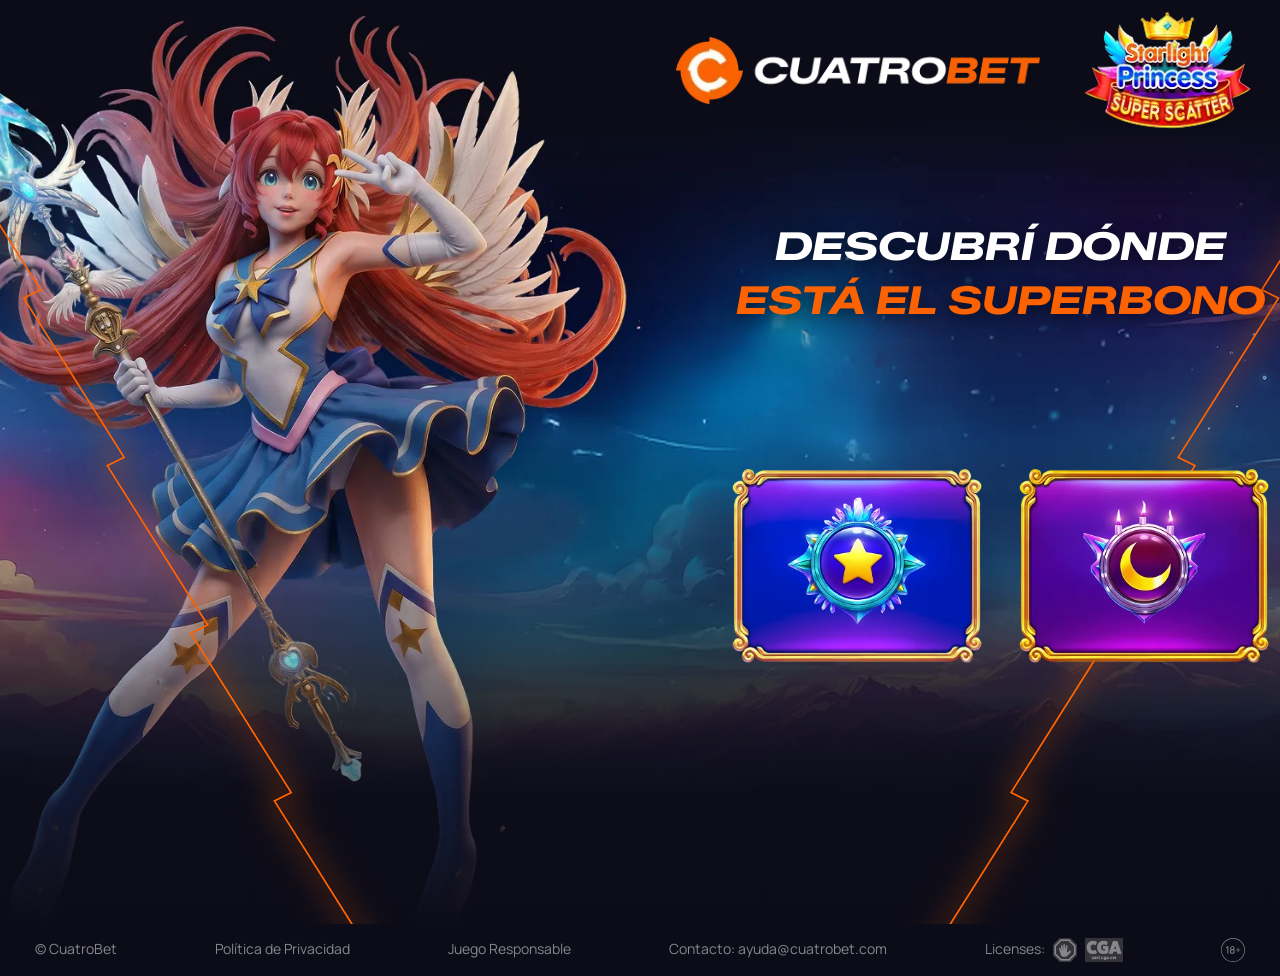
==== commit dd0ecef6: "Deploy Princess landing" ====
--- a/index.html
+++ b/index.html
@@ -5,12 +5,12 @@
 		<meta name="viewport" content="width=device-width, initial-scale=1.0">
 		<link rel="shortcut icon" href="assets/img/favicon.ico">
 		<title>Princess</title>
-		<script type="module" crossorigin="" src="./js/index.min.js?v=1781534666838"></script>
-		<link rel="stylesheet" crossorigin="" href="./css/index.min.css?v=1781534666838">
+		<script type="module" crossorigin="" src="./js/index.min.js?v=1781543034140"></script>
+		<link rel="stylesheet" crossorigin="" href="./css/index.min.css?v=1781543034140">
 	</head>
 	<body>
 		<div class="wrapper">
-			<header data-fls-header="" class="header">
+			<header data-fls-header="" data-fls-header-scroll="" class="header">
 				<div class="header__container">
 					<div class="header__logos" aria-label="Site logos">
 						<a class="header__brand" href="https://cuatrobet.com/" aria-label="Cuatrobet">
--- a/css/index.min.css
+++ b/css/index.min.css
@@ -1 +1 @@
-@import url("https://fonts.googleapis.com/css?family=Zalando+Sans+Expanded:700,700italic,800italic,900italic&display=swap");@import url("https://fonts.googleapis.com/css?family=Manrope:300,regular,500,600,700,800&display=swap");*{padding:0;margin:0;border:0}*,:after,:before{box-sizing:border-box}:after,:before{display:inline-block}body,html{height:100%}body{line-height:1;scrollbar-gutter:stable;-ms-text-size-adjust:100%;-moz-text-size-adjust:100%;-webkit-text-size-adjust:100%;-webkit-font-smoothing:antialiased;-moz-osx-font-smoothing:grayscale}button,input,textarea{font-family:inherit;font-size:inherit;line-height:inherit;color:inherit;background-color:transparent}input,textarea{width:100%}label{display:inline-block}button,option,select{cursor:pointer}a{display:inline-block;color:inherit;text-decoration:none}ul li{list-style:none}img{max-width:100%;height:auto;vertical-align:middle}h1,h2,h3,h4,h5,h6{font-weight:inherit;font-size:inherit}address{font-style:normal}:root{--fontFamily:"Manrope",sans-serif;--secondaryFont:"Zalando Sans Expanded",serif;--color-white-solid:#fff;--color-black-solid:#000;--blueColor:#0076ec;--bgColor:#0c0c18;--orangeColor:#fc6200;--greyColor:#27273f;--primary:#000;--secondary:#fff;--orange-01:#fc6200;--button-color:#fc6200;--bg-color:linear-gradient(135deg,#223,#112);--bg-input-color:linear-gradient(90deg,hsla(0,0%,100%,.096),hsla(0,0%,100%,.04));--color-danger:#ef4444;--color-border:#b2b2b2;--color-primary-muted:#e04e00;--shadow-soft:0 0.75rem 1.875rem rgba(0,0,0,.3)}body{color:var(--main-color);font-family:var(--font-family);font-size:var(--font-size);min-width:23.4375rem}[data-fls-scrolllock] body{overflow:hidden;touch-action:none;overscroll-behavior:none}.wrapper{min-height:100%;display:flex;flex-direction:column;overflow:clip}.wrapper>main{flex:1 1 auto}.wrapper>*{min-width:0}[class*=__container]{max-width:86.875rem;margin:0 auto;padding-left:.9375rem;padding-right:.9375rem}.header{position:fixed;inset-inline:0;z-index:5;pointer-events:none}.header__logos{display:flex;justify-content:flex-end;gap:2.125rem;width:100%;pointer-events:auto}.header__brand{display:inline-flex;align-items:center;flex:0 0 auto;width:23.625rem}.header__brand--princess{width:12.375rem}.header__brand-image{display:block;width:100%;height:auto;object-fit:contain}.footer{background-color:var(--bgColor);color:hsla(0,0%,100%,.5);position:relative;z-index:5}.footer__container{display:flex;align-items:center;justify-content:space-between;gap:1.125rem;min-height:3.25rem;padding-block:.8125rem;font-size:.875rem;line-height:1.2}.footer__copy{margin:0;white-space:nowrap}.footer__age,.footer__link{color:inherit;text-decoration:none;transition:color .2s ease}.footer__licenses,.footer__link{white-space:nowrap}.footer__licenses{display:inline-flex;align-items:center;gap:.5rem}.footer__license-icon{width:1.5rem;height:1.5rem;object-fit:contain}.footer__license-badge{width:2.375rem;height:auto;object-fit:contain}.footer__age{display:inline-flex;align-items:center;justify-content:center;flex:0 0 1.5rem;width:1.5rem;height:1.5rem}.footer__age-icon{width:100%;height:100%;object-fit:contain}.home{min-height:100svh;background:var(--bgColor)}body,html{min-height:100%;background-color:var(--bgColor)}body{margin:0}.wrapper{background-color:var(--bgColor);overflow-x:clip}.hero,.wrapper{min-height:100dvh}.hero{position:relative;isolation:isolate;display:grid;overflow:hidden;color:var(--secondary)}.hero__picture{position:absolute;inset:0}.hero__picture:after{content:"";position:absolute;inset:auto 0 0;height:38%;background:linear-gradient(180deg,rgba(12,12,24,0) 0,var(--bgColor) 100%);pointer-events:none}.hero__image{width:100%;height:100%;object-fit:cover;object-position:center top}.hero__decor{position:absolute;inset:0;z-index:1;overflow:hidden;pointer-events:none}.hero__container{position:relative;z-index:2;display:flex;justify-content:end;width:100%;min-height:100dvh;padding-bottom:19.1875rem;padding-top:13.75rem}.hero__content{display:flex;flex-direction:column;align-items:center;gap:8.75rem}.hero__title{max-width:43.125rem;font-family:var(--secondaryFont);font-style:italic;font-weight:800;font-size:2.625rem;line-height:1.4;text-align:center;text-transform:uppercase;text-shadow:0 .25rem 1.125rem rgba(0,0,0,.55)}.hero__title span{display:block}.hero__title span:last-child{color:var(--orangeColor)}.hero__flash{display:flex;justify-content:center;width:100%}.decor-hero__left,.decor-hero__right{position:absolute;top:0;height:100%;pointer-events:none}.decor-hero__left svg,.decor-hero__right svg{display:block;width:100%;height:100%;overflow:visible}.decor-hero__left{left:0;width:min(32.92vw,39.5rem)}.decor-hero__right{right:0;width:min(31.15vw,37.375rem)}.flash-item{position:relative;display:grid;flex:0 0 19.5rem;aspect-ratio:350/274;padding:0;border:0;background:transparent;cursor:pointer;outline:none}.flash-item:before{content:"";position:absolute;left:50%;top:-3.75rem;z-index:3;width:0;height:0;border-inline:1.4375rem solid transparent;border-top:2.625rem solid var(--orangeColor);opacity:0;transform:translate(-50%,-.375rem);transition:opacity .25s ease,transform .25s ease}.flash-item__media{position:relative;display:block;width:100%;height:100%}.flash-item__image{position:absolute;inset:0;display:block;width:100%;height:100%;object-fit:contain;transition:opacity .25s ease,filter .25s ease,transform .25s ease}.flash-item__image--active{opacity:0}.flash-item__label{position:absolute;width:.0625rem;height:.0625rem;overflow:hidden;clip:rect(0 0 0 0);white-space:nowrap}.flash-item.is-active:before,.flash-item:focus-visible:before,.flash-item:hover:before{opacity:1;transform:translate(-50%)}.flash-item.is-active .flash-item__image--default,.flash-item:focus-visible .flash-item__image--default,.flash-item:hover .flash-item__image--default{opacity:0}.flash-item.is-active .flash-item__image--active,.flash-item:focus-visible .flash-item__image--active,.flash-item:hover .flash-item__image--active{opacity:1;filter:drop-shadow(0 0 1.125rem rgba(252,98,0,.45));transform:translateY(-.125rem)}body:after{content:"";background-color:rgba(0,0,0,.5);position:fixed;width:100%;height:100%;top:0;left:0;opacity:0;transition:opacity .8s ease 0s;pointer-events:none;z-index:149}[data-fls-popup-open] body:after{opacity:1}[data-fls-popup]{position:fixed;top:0;left:0;bottom:0;right:0;transition:visibility .8s ease 0s;visibility:hidden;pointer-events:none}[data-fls-popup][data-fls-popup-active]{z-index:150;visibility:visible;overflow:auto;pointer-events:auto}[data-fls-popup-active] [data-fls-popup-body]{visibility:visible;transform:scale(1)}[data-fls-popup-wrapper]{flex-direction:column;min-height:100%;flex:1 1 auto;width:100%;display:flex;justify-content:center;align-items:center}[data-fls-popup-body]{visibility:hidden;transform:scale(0);transition:transform .3s ease 0s,visibility .3s ease 0s;min-height:100svh;height:100%;width:100%}[data-fls-popup-youtube-place] iframe{width:100%;aspect-ratio:16/9}.popup__content{place-items:center;background-image:url(../assets/img/popup/popup-bg.webp);background-size:cover;background-position:50%;background-position-y:90%;background-repeat:no-repeat;height:100dvh}.popup__content,.popup__flow{display:grid;min-height:100dvh}.popup__flow{place-items:center;width:100%}.form,.popup-bonus{z-index:5;position:relative;display:grid;justify-content:center;align-items:center;width:min(100%,34.75rem);max-width:34.75rem;transition:transform .3s}.form__content,.popup-bonus__content{width:100%;max-width:34.75rem;padding-block:2.1875rem;padding-inline:4.0625rem;border-radius:2rem;background:linear-gradient(135deg,#223,#112)}.popup-bonus{color:var(--secondary)}.popup-bonus__content{position:relative;display:grid;justify-items:center;box-shadow:var(--shadow-soft);text-align:center;overflow:hidden}.popup-bonus__content:before{content:"";position:absolute;inset:0;background:radial-gradient(circle at 18% 12%,rgba(252,98,0,.24),transparent 24%),radial-gradient(circle at 86% 26%,hsla(0,0%,100%,.12),transparent 22%);pointer-events:none}.popup-bonus__button,.popup-bonus__eyebrow,.popup-bonus__image,.popup-bonus__title{position:relative}.popup-bonus__eyebrow{font-family:var(--secondaryFont);font-weight:700;font-style:italic;text-transform:uppercase}.popup-bonus__title{margin-top:.25rem;font-family:var(--secondaryFont);font-weight:800;font-style:italic;color:var(--button-color);text-transform:uppercase}.popup-bonus__image{width:min(100%,16.875rem);margin-top:1.25rem;object-fit:contain;filter:drop-shadow(0 1rem 2rem rgba(0,0,0,.38))}.popup-bonus__button{width:min(100%,15.625rem);margin-top:1.5rem;padding:.875rem 1.5rem;border-radius:.5rem;background:var(--orangeColor);box-shadow:0 0 1.75rem rgba(252,98,0,.42);color:var(--secondary);font-family:var(--secondaryFont);font-weight:800;font-style:italic;text-transform:uppercase;cursor:pointer;transition:background-color .2s ease,transform .2s ease}.popup-bonus__button:active{transform:translateY(.0625rem)}[data-popup-bonus][hidden],[data-popup-form][hidden]{display:none}.form__shell-top{position:relative;display:flex;align-items:center;justify-content:space-between;min-height:2.125rem;padding-bottom:2rem;border-bottom:.0625rem solid rgba(140,140,181,.62);margin-bottom:2.8125rem}.form__shell-brand{display:inline-flex;align-items:center;justify-content:flex-start;gap:.5rem;margin:0 auto 0 0}.form__shell-brand-icon{width:3rem;height:3rem;object-fit:contain;flex-shrink:0}.form__shell-brand-text{font-family:var(--secondaryFont);font-style:italic;font-weight:800;font-size:2.5rem;line-height:1.2;letter-spacing:-.02em;color:var(--secondary)}.form__shell-action{display:flex;justify-content:center;align-items:center;flex:0 0 1.5rem;width:1.5rem;height:1.5rem}.form__shell-action--next{cursor:pointer}.form__shell-support{display:block;width:100%;height:100%;background:var(--button-color);-webkit-mask:url(../assets/img/svgicons/headphones.svg) center/contain no-repeat;mask:url(../assets/img/svgicons/headphones.svg) center/contain no-repeat}.form__title{font-family:var(--secondaryFont);font-weight:700;line-height:1.2;letter-spacing:-.02em;text-transform:uppercase;color:var(--secondary)}.form__content-header{display:flex;justify-content:space-between;align-items:center;margin-bottom:1.25rem}.form__content-login{color:var(--button-color);font-size:.875rem;line-height:1.2;text-decoration:underline;text-underline-offset:.125rem;white-space:nowrap}.form__content-support{display:none}.form-column{position:relative;z-index:5}.register-form{display:flex;flex-direction:column}.field--email{order:2}.field--phone{order:1}.field--password{order:3}.check{margin-top:-.375rem;order:4}.register-form__error{order:5}.register-form__submit{order:6}.register-form__signin{order:7}.register-form__signin a{color:var(--button-color)!important}.field{position:relative;display:flex;align-items:center;width:100%;padding:1.5rem 1.25rem 1.5rem 1rem;margin:0;border:.0625rem solid hsla(0,0%,100%,.05);border-radius:.875rem;background:var(--bg-input-color);transition:border-color .2s ease,margin-bottom .2s ease,background-color .2s ease;z-index:0;line-height:1.2}.field:focus-within,.field:hover{border-color:rgba(255,89,0,.8)}.field.field--invalid{border-color:var(--color-danger);margin-bottom:.875rem;z-index:1}.field--email input,.field--password input,.field--phone input{background-color:transparent;color:#fff;outline:none}.field input{width:100%;min-width:0;color:#fff;font-size:1rem;line-height:1.25;font-weight:500;transition:transform .2s ease}.field--phone input{flex:1 1 auto}.field:not(.field--phone) input:not(:placeholder-shown){transform:translateY(.5rem)}.field:not(.field--phone){display:flex;gap:.5rem;align-items:center}.field__icon{width:1.5rem;height:1.5rem;pointer-events:none;opacity:.9}.field__phone-prefix{position:relative;margin-right:.875rem;color:hsla(0,0%,100%,.78)}.field__phone-flag{width:1.5rem;height:1.5rem;object-fit:contain}.field__hidden-placeholder{position:absolute;top:1rem;left:2.8125rem;color:hsla(0,0%,100%,.62);font-size:.6875rem;line-height:1;opacity:0;transform:translateY(.5rem);transition:opacity .2s ease,transform .2s ease;pointer-events:none}.field:not(.field--phone) input:not(:placeholder-shown)~.field__hidden-placeholder{opacity:1;transform:translateY(0)}.field__toggle{position:absolute;top:50%;right:1.125rem;display:grid;place-items:center;transform:translateY(-50%);cursor:pointer}.field__eye,.field__toggle{width:1.25rem;height:1.25rem}.field__eye{object-fit:contain}.field__error{position:absolute;left:0;top:calc(100% + .4375rem);display:flex;align-items:center;gap:.375rem;color:var(--color-danger);font-size:.75rem;line-height:.875rem;opacity:0;visibility:hidden;transform:translateY(.375rem);transition:opacity .2s ease,visibility .2s ease,transform .2s ease;z-index:2}.field__error.shown{opacity:1;visibility:visible;transform:translateY(0)}.field__error-icon{width:.75rem;height:.75rem;object-fit:contain;flex-shrink:0}.check{position:relative;display:flex;justify-content:center;align-items:center;gap:.75rem;cursor:pointer}.check.field--invalid{margin-bottom:.875rem;z-index:1}.check input{position:absolute;opacity:0;pointer-events:none}.check__box{display:grid;place-items:center;width:1.75rem;height:1.75rem;min-width:1.75rem;border:.0625rem solid var(--color-border);border-radius:.5rem;background:transparent;transition:background-color .2s ease,border-color .2s ease}.check:focus-visible .check__box,.check:hover .check__box{border-color:var(--orangeColor)}.check__icon{width:.8125rem;height:.5625rem;opacity:0;transform:scale(.9);transition:opacity .2s ease,transform .2s ease}.check input:checked+.check__box{border-color:var(--button-color);background:var(--button-color);box-shadow:var(--shadow-soft)}.check input:checked+.check__box .check__icon{opacity:1;transform:scale(1)}.check__text{font-size:.875rem;line-height:1.2;letter-spacing:-.02em;color:silver}.check__text strong{color:var(--button-color);text-decoration:underline;text-decoration-skip-ink:none}.check__text a{text-decoration:underline;text-underline-offset:.125rem}.check__text .field__error{left:0;top:calc(100% + .4375rem)}.register-form__error{margin:0;color:var(--color-danger);font-size:.75rem;line-height:.875rem}.register-form__error[hidden]{display:none}.register-form__submit{padding-inline:1.6875rem;border-radius:.75rem;background:var(--orangeColor);color:#fff;font-family:var(--secondaryFont);font-weight:700;line-height:1.18;text-transform:uppercase;letter-spacing:-.02em;cursor:pointer;transition:background-color .2s ease,transform .2s ease}.register-form__submit:focus-visible,.register-form__submit:hover{background:var(--color-primary-muted)}.register-form__submit:active{transform:translateY(.0625rem)}.register-form__submit svg{display:none}.register-form__signin{margin-top:.5rem;text-align:center;color:#fff;font-family:var(--secondaryFont);font-size:.75rem;font-weight:500;line-height:1.2}.register-form__signin a{color:var(--color-primary);text-decoration:underline;text-underline-offset:.125rem}.bonus-card{border:.125rem solid var(--button-color);border-radius:.75rem;padding:1rem;width:100%;color:var(--secondary);background:var(--bg-input-color);display:flex;align-items:center;gap:1rem;margin-bottom:1.25rem}.bonus-card__icon{display:flex;flex-shrink:1;width:2.5rem;height:3.75rem}.bonus-card__body{display:flex;flex-direction:column;align-items:start;gap:.375rem;margin-right:1rem}.bonus-card__top{display:flex;align-items:center;gap:.25rem}.bonus-card__badge{font-weight:500;line-height:1.2;color:#fff;background-color:var(--button-color);border-radius:.25rem;padding:.125rem .25rem}.bonus-card__badge,.bonus-card__label{font-size:.75rem;letter-spacing:-.02em}.bonus-card__label{color:hsla(0,0%,100%,.7)}.bonus-card__text{font-weight:600;font-size:1.125rem;line-height:1.2;letter-spacing:-.02em}.bonus-card__text strong{color:var(--button-color)}@media (max-width:96.875em){.popup__content{min-height:45rem;background-position-y:50%}.form,.popup-bonus{transform-origin:top center;transform:translateY(4%) scale(.8)}}@media (max-width:90em){.hero__content{justify-content:center}.flash-item{flex-basis:15.75rem}.flash-item:before{top:-3.25rem;border-inline-width:1.3125rem;border-top-width:2.375rem}}@media (max-width:90em) and (width < 62em){.header__brand{width:21.125rem}.header__brand--princess{width:11.125rem}.hero__title{font-size:2.0625rem}}@media (max-width:90em) and (width < 48em){.footer__container{padding-inline:1.25rem}.hero__container{padding-bottom:6.25rem}}@media (max-width:68.75em){.popup__content{padding-inline:.9375rem}.check{justify-content:start}.bonus-card{display:grid;grid-template-columns:2.5rem 1fr auto;gap:.5rem}.bonus-card__body{margin-right:0;text-align:left}.bonus-card__text br{display:none}}@media (max-width:68.75em) and (width < 23.4375em){.check{gap:.375rem}}@media (max-width:57.5em){.decor-hero{display:none}}@media (max-width:51.875em){.footer__container{flex-wrap:wrap}}@media (max-width:48.06125em){.header__brand{width:9.8125rem}.header__brand--princess{width:7.0625rem}}@media (width < 48.06125em){.header__logos{justify-content:center}}@media (max-width:48.055625em){.wrapper{--mobile-hero-height:48.5625rem;--mobile-footer-overlap:14rem;--mobile-footer-start:34.5625rem}.hero,.hero__container{min-height:var(--mobile-hero-height)}.footer{margin-top:calc(var(--mobile-footer-overlap)*-1);min-height:max(16rem,100dvh - var(--mobile-footer-start))}.hero__image{height:calc(100% + 2.5rem);transform:translateY(1.5rem)}.hero:after,.hero:before{display:none}.hero__container{justify-content:center;padding-bottom:0}.hero__content{justify-content:space-around}.hero__flash{gap:.5rem;width:min(100vw,32.8125rem)}.flash-item{flex:1 1 0;min-width:0}.flash-item:before{top:-3rem;border-inline-width:1.1875rem;border-top-width:2.25rem}}@media (width < 48.055625em){.hero__container{padding-top:0}}@media (max-width:48.055625em) and (width < 23.4375em){.hero__title{font-size:1.5rem}}@media (max-width:48em){.footer{margin-top:-14rem;min-height:max(16rem,100dvh - 34.5625rem)}.footer__container{flex-direction:column;align-items:flex-start;justify-content:flex-start;gap:1.25rem;min-height:0;padding-block:1rem 1.5rem;font-size:1rem}.footer__licenses{gap:.625rem}.footer__license-icon{width:1.5rem;height:1.5rem}.footer__license-badge{width:2.375rem}.footer__age{flex-basis:1.5rem;width:1.5rem;height:1.5rem;font-size:.75rem}}@media (width <= 48em) and (height < 51.875em){.wrapper{--mobile-footer-overlap:11.875rem}}@media (width < 48em){.hero__flash{gap:1.875rem}}@media (max-width:37.5em){.form,.popup-bonus{transform:scale(1);transform-origin:center;transform:translateY(0);max-height:none}}@media (max-width:37.5em) and (width < 23.4375em){.form__content,.popup-bonus__content{padding-inline:1.25rem}}@media (max-width:36.25em) and (width < 23.4375em){.hero__flash{width:21.25rem}}@media (max-width:30em){.hero__content{padding-top:3.75rem;justify-content:center;width:100%}.flash-item:before{top:-2.375rem;border-inline-width:.9375rem;border-top-width:1.75rem}.popup__content{padding-inline:0}.form__content,.popup-bonus__content{border-radius:0}.form__content-header{margin-bottom:.875rem}.check{margin-top:0}.field{font-size:.875rem;padding-block:1rem}.field__hidden-placeholder{top:.625rem}.bonus-card{padding-block:.375rem;margin-bottom:.875rem}.bonus-card__body{gap:.125rem}.bonus-card__text{font-size:1rem}}@media (width < 30em) and (width >= 86.875em){.hero__flash{gap:1.875rem}}@media (width < 30em) and (width < 23.4375em){.hero__flash{gap:1.25rem}}@media (max-width:30em) and (width < 23.4375em){.hero__content{padding-bottom:15rem}}@media (width < 23.4375em){.header{padding-top:.3125rem}.popup-bonus__eyebrow{font-size:1rem}.popup-bonus__title{font-size:1.125rem}.form__title{font-size:.875rem}.register-form{gap:.875rem}.register-form__submit{padding-block:1.25rem;font-size:1rem}}@media (max-width:90em) and (width >= 90em){.header__brand{width:23.625rem}.header__brand--princess{width:12.375rem}.footer__container{padding-inline:2.5rem}.hero__container{padding-bottom:19.1875rem}.hero__title{font-size:2.625rem}}@media (max-width:30em) and (width >= 86.875em){.hero__content{padding-bottom:18.75rem}}@media (width < 30em) and (width >= 23.4375em) and (width < 86.875em){.hero__flash{gap:clamp(1.25rem,1.01908866995rem + .9852216749vw,1.875rem)}}@media (max-width:48.055625em) and (width >= 48em){.hero__title{font-size:2.0625rem}}@media (max-width:36.25em) and (width >= 36.25em){.hero__flash{width:32.8125rem}}@media (width <= 48em) and (height >= 51.875em){.wrapper{--mobile-footer-overlap:16.875rem}}@media (width <= 47.9375em) and (height >= 55.625em){.wrapper{--mobile-footer-overlap:21.875rem}}@media (max-width:37.5em) and (width >= 86.875em){.form__content,.popup-bonus__content{padding-inline:4.0625rem}}@media (max-width:68.75em) and (width >= 86.875em){.check{gap:.75rem}}@media (width >= 23.4375em) and (width < 86.875em){.header{padding-top:clamp(.3125rem,.08158866995rem + .9852216749vw,.9375rem)}.popup-bonus__eyebrow{font-size:clamp(1rem,.86145320196875rem + .5911330049vw,1.375rem)}.popup-bonus__title{font-size:clamp(1.125rem,.89408866995rem + .9852216749vw,1.75rem)}.form__title{font-size:clamp(.875rem,.64408866995rem + .9852216749vw,1.5rem)}.register-form{gap:clamp(.875rem,.73645320196875rem + .5911330049vw,1.25rem)}.register-form__submit{padding-block:clamp(1.25rem,1.15763546798125rem + .39408867vw,1.5rem);font-size:clamp(1rem,.90763546798125rem + .39408867vw,1.25rem)}}@media (max-width:30em) and (width >= 23.4375em) and (width < 86.875em){.hero__content{padding-bottom:clamp(15rem,13.61453201970625rem + 5.9113300493vw,18.75rem)}}@media (min-width:30.00125em) and (max-width:48em) and (width >= 48em){.hero__content{padding-bottom:5rem}}@media (min-width:30.00125em) and (max-width:48em) and (width >= 30em) and (width < 48em){.hero__content{padding-bottom:clamp(5rem,21.66666666666875rem + -34.7222222222vw,11.25rem)}}@media (min-width:30.00125em) and (max-width:48em) and (width < 30em){.hero__content{padding-bottom:11.25rem}}@media (min-width:30.00125em) and (max-width:48em){.hero__content{gap:0}}@media (max-width:36.25em) and (width >= 23.4375em) and (width < 36.25em){.hero__flash{width:clamp(21.25rem,.09908536585625rem + 90.243902439vw,32.8125rem)}}@media (max-width:37.5em) and (width >= 23.4375em) and (width < 86.875em){.form__content,.popup-bonus__content{padding-inline:clamp(1.25rem,.21089901478125rem + 4.4334975369vw,4.0625rem)}}@media (width >= 48em) and (width < 120em){.hero__flash{gap:clamp(1.875rem,1.45833333333125rem + .8680555556vw,2.5rem)}}@media (max-width:48.055625em) and (width >= 23.4375em) and (width < 48em){.hero__title{font-size:clamp(1.5rem,.96326335878125rem + 2.2900763359vw,2.0625rem)}}@media (max-width:68.75em) and (width >= 23.4375em) and (width < 86.875em){.check{gap:clamp(.375rem,.23645320196875rem + .5911330049vw,.75rem)}}@media (min-width:71.875em){.form__title{padding-right:2.5rem}}@media (width >= 86.875em){.header{padding-top:.9375rem}.popup-bonus__eyebrow{font-size:1.375rem}.popup-bonus__title{font-size:1.75rem}.form__title{font-size:1.5rem}.register-form{gap:1.25rem}.register-form__submit{padding-block:1.5rem;font-size:1.25rem}}@media (max-width:90em) and (width >= 62em) and (width < 90em){.header__brand{width:clamp(21.125rem,15.5892857142875rem + 8.9285714286vw,23.625rem)}.header__brand--princess{width:clamp(11.125rem,8.35714285714375rem + 4.4642857143vw,12.375rem)}.hero__title{font-size:clamp(2.0625rem,.8169642857125rem + 2.0089285714vw,2.625rem)}}@media (max-width:90em) and (width >= 48em) and (width < 90em){.footer__container{padding-inline:clamp(1.25rem,-.17857142856875rem + 2.9761904762vw,2.5rem)}.hero__container{padding-bottom:clamp(6.25rem,-8.5357142857125rem + 30.8035714286vw,19.1875rem)}}@media (width >= 120em){.hero__flash{gap:2.5rem}}@media (any-hover:hover){.footer__age:hover,.footer__link:hover{color:var(--secondary)}.popup-bonus__button:hover{background:#ff7117}}@media (hover:hover){.form__shell-action--next:hover{color:var(--color-primary-muted)}.form__shell-action--next:hover .form__shell-support{background:var(--color-primary-muted)}}+@import url("https://fonts.googleapis.com/css?family=Zalando+Sans+Expanded:700,700italic,800italic,900italic&display=swap");@import url("https://fonts.googleapis.com/css?family=Manrope:300,regular,500,600,700,800&display=swap");*{padding:0;margin:0;border:0}*,:after,:before{box-sizing:border-box}:after,:before{display:inline-block}body,html{height:100%}body{line-height:1;scrollbar-gutter:stable;-ms-text-size-adjust:100%;-moz-text-size-adjust:100%;-webkit-text-size-adjust:100%;-webkit-font-smoothing:antialiased;-moz-osx-font-smoothing:grayscale}button,input,textarea{font-family:inherit;font-size:inherit;line-height:inherit;color:inherit;background-color:transparent}input,textarea{width:100%}label{display:inline-block}button,option,select{cursor:pointer}a{display:inline-block;color:inherit;text-decoration:none}ul li{list-style:none}img{max-width:100%;height:auto;vertical-align:middle}h1,h2,h3,h4,h5,h6{font-weight:inherit;font-size:inherit}address{font-style:normal}:root{--fontFamily:"Manrope",sans-serif;--secondaryFont:"Zalando Sans Expanded",serif;--color-white-solid:#fff;--color-black-solid:#000;--blueColor:#0076ec;--bgColor:#0c0c18;--orangeColor:#fc6200;--greyColor:#27273f;--primary:#000;--secondary:#fff;--orange-01:#fc6200;--button-color:#fc6200;--bg-color:linear-gradient(135deg,#223,#112);--bg-input-color:linear-gradient(90deg,hsla(0,0%,100%,.096),hsla(0,0%,100%,.04));--color-danger:#ef4444;--color-border:#b2b2b2;--color-primary-muted:#e04e00;--shadow-soft:0 0.75rem 1.875rem rgba(0,0,0,.3)}body{color:var(--main-color);font-family:var(--fontFamily);font-size:var(--font-size);min-width:23.4375rem}[data-fls-scrolllock] body{overflow:hidden;touch-action:none;overscroll-behavior:none}.wrapper{min-height:100%;display:flex;flex-direction:column;overflow:clip}.wrapper>main{flex:1 1 auto}.wrapper>*{min-width:0}[class*=__container]{max-width:86.875rem;margin:0 auto;padding-left:.9375rem;padding-right:.9375rem}.header{position:fixed;inset-inline:0;z-index:5;pointer-events:none}.header__logos{display:flex;justify-content:flex-end;gap:2.125rem;width:100%;pointer-events:auto}.header__brand{display:inline-flex;align-items:center;flex:0 0 auto;width:23.625rem}.header__brand--princess{width:12.375rem}.header__brand-image{display:block;width:100%;height:auto;object-fit:contain}[data-fls-header-scroll]{transition:all .5s}[data-fls-header-scroll].--header-scroll{position:fixed;top:0;right:0;left:0;z-index:50}[data-fls-header-scroll-show].--header-scroll{transition:translate .3s;translate:0 -100%}[data-fls-header-scroll-show].--header-show{translate:0 0}.footer{background-color:var(--bgColor);color:hsla(0,0%,100%,.5);position:relative;z-index:5}.footer__container{display:flex;align-items:center;justify-content:space-between;gap:1.125rem;min-height:3.25rem;padding-block:.8125rem;font-size:.875rem;line-height:1.2}.footer__copy{margin:0;white-space:nowrap}.footer__age,.footer__link{color:inherit;text-decoration:none;transition:color .2s ease}.footer__licenses,.footer__link{white-space:nowrap}.footer__licenses{display:inline-flex;align-items:center;gap:.5rem}.footer__license-icon{width:1.5rem;height:1.5rem;object-fit:contain}.footer__license-badge{width:2.375rem;height:auto;object-fit:contain}.footer__age{display:inline-flex;align-items:center;justify-content:center;flex:0 0 1.5rem;width:1.5rem;height:1.5rem}.footer__age-icon{width:100%;height:100%;object-fit:contain}.home{min-height:100svh;background:var(--bgColor)}body,html{min-height:100%;background-color:var(--bgColor)}body{margin:0}.wrapper{background-color:var(--bgColor);overflow-x:clip}.hero,.wrapper{min-height:100dvh}.hero{position:relative;isolation:isolate;display:grid;overflow:hidden;color:var(--secondary)}.hero__picture{position:absolute;inset:0}.hero__picture:after{content:"";position:absolute;inset:auto 0 0;height:38%;background:linear-gradient(180deg,rgba(12,12,24,0) 0,var(--bgColor) 100%);pointer-events:none}.hero__image{width:100%;height:100%;object-fit:cover;object-position:center top}.hero__decor{position:absolute;inset:0;z-index:1;overflow:hidden;pointer-events:none}.hero__container{position:relative;z-index:2;display:flex;justify-content:end;width:100%;min-height:100dvh;padding-bottom:19.1875rem;padding-top:13.75rem}.hero__content{display:flex;flex-direction:column;align-items:center;gap:8.75rem}.hero__title{max-width:43.125rem;font-family:var(--secondaryFont);font-style:italic;font-weight:800;font-size:2.625rem;line-height:1.4;text-align:center;text-transform:uppercase;text-shadow:0 .25rem 1.125rem rgba(0,0,0,.55)}.hero__title span{display:block}.hero__title span:last-child{color:var(--orangeColor)}.hero__flash{display:flex;justify-content:center;width:100%}.decor-hero__left,.decor-hero__right{position:absolute;top:0;height:100%;pointer-events:none}.decor-hero__left svg,.decor-hero__right svg{display:block;width:100%;height:100%;overflow:visible}.decor-hero__left{left:0;width:min(32.92vw,39.5rem)}.decor-hero__right{right:0;width:min(31.15vw,37.375rem)}.flash-item{position:relative;display:grid;flex:0 0 19.5rem;aspect-ratio:350/274;padding:0;border:0;background:transparent;cursor:pointer;outline:none}.flash-item:before{content:"";position:absolute;left:50%;top:-3.75rem;z-index:3;width:0;height:0;border-inline:1.4375rem solid transparent;border-top:2.625rem solid var(--orangeColor);opacity:0;transform:translate(-50%,-.375rem);transition:opacity .25s ease,transform .25s ease}.flash-item__media{position:relative;display:block;width:100%;height:100%}.flash-item__image{position:absolute;inset:0;display:block;width:100%;height:100%;object-fit:contain;transition:opacity .25s ease,filter .25s ease,transform .25s ease}.flash-item__image--active{opacity:0}.flash-item__label{position:absolute;width:.0625rem;height:.0625rem;overflow:hidden;clip:rect(0 0 0 0);white-space:nowrap}.flash-item.is-active:before,.flash-item:focus-visible:before,.flash-item:hover:before{opacity:1;transform:translate(-50%)}.flash-item.is-active .flash-item__image--default,.flash-item:focus-visible .flash-item__image--default,.flash-item:hover .flash-item__image--default{opacity:0}.flash-item.is-active .flash-item__image--active,.flash-item:focus-visible .flash-item__image--active,.flash-item:hover .flash-item__image--active{opacity:1;filter:drop-shadow(0 0 1.125rem rgba(252,98,0,.45));transform:translateY(-.125rem)}body:after{content:"";background-color:rgba(0,0,0,.5);position:fixed;inset:0;min-height:100vh;min-height:100dvh;opacity:0;transition:opacity .8s ease 0s;pointer-events:none;z-index:149}[data-fls-popup-open] body:after{opacity:1}[data-fls-popup]{position:fixed;inset:0;min-height:100vh;min-height:100dvh;transition:visibility .8s ease 0s;visibility:hidden;pointer-events:none}[data-fls-popup][data-fls-popup-active]{z-index:150;visibility:visible;overflow:hidden;pointer-events:auto}[data-fls-popup-active] [data-fls-popup-body]{visibility:visible;transform:scale(1)}[data-fls-popup-wrapper]{flex-direction:column;min-height:100vh;min-height:100dvh;flex:1 1 auto;width:100%;display:flex;justify-content:center;align-items:center;overflow:hidden}[data-fls-popup-body]{visibility:hidden;transform:scale(0);transition:transform .3s ease 0s,visibility .3s ease 0s;min-height:100vh;min-height:100dvh;width:100%}[data-fls-popup-youtube-place] iframe{width:100%;aspect-ratio:16/9}.popup__content{place-items:center;max-height:100vh;max-height:100dvh;overflow-y:auto;background-image:url(../assets/img/popup/popup-bg.webp);background-size:cover;background-position:50%;background-position-y:90%;background-repeat:no-repeat}.popup__content,.popup__flow{display:grid;min-height:100vh;min-height:100dvh}.popup__flow{place-items:center;width:100%}.form,.popup-bonus{z-index:5;position:relative;display:grid;justify-content:center;align-items:center;transition:transform .3s}.form__content{padding-block:2.1875rem;padding-inline:4.0625rem}.popup-bonus__content{padding-top:3.125rem;padding-bottom:4.0625rem}.form__content,.popup-bonus__content{width:100%;max-width:34.75rem;border-radius:2rem;background:linear-gradient(135deg,#223,#112)}.popup-bonus{width:min(100%,34.75rem);max-width:34.75rem;color:var(--secondary)}.popup-bonus__content{position:relative;display:grid;justify-items:center;box-shadow:var(--shadow-soft);text-align:center;overflow:hidden}.popup-bonus__content:before{content:"";position:absolute;inset:0;background:radial-gradient(circle at 18% 12%,rgba(252,98,0,.24),transparent 24%),radial-gradient(circle at 86% 26%,hsla(0,0%,100%,.12),transparent 22%);pointer-events:none}.popup-bonus__button,.popup-bonus__eyebrow,.popup-bonus__image,.popup-bonus__title{position:relative}.popup-bonus__eyebrow{line-height:1.4;font-weight:700;font-style:italic;text-transform:uppercase}.popup-bonus__eyebrow,.popup-bonus__title{font-family:var(--secondaryFont)}.popup-bonus__title{font-weight:800;line-height:1.4;font-style:italic;color:var(--button-color);text-transform:uppercase;margin-bottom:2.5rem}.popup-bonus__image{aspect-ratio:556/440;object-fit:cover;filter:drop-shadow(0 1rem 2rem rgba(0,0,0,.38));margin-bottom:3.75rem}.popup-bonus__button{width:min(100%,26.625rem);padding:1.625rem 1.5rem;border-radius:.5rem;background:var(--orangeColor);box-shadow:0 0 1.75rem rgba(252,98,0,.42);color:var(--secondary);font-family:var(--secondaryFont);font-weight:800;font-size:1.25rem;text-transform:uppercase;cursor:pointer;transition:background-color .2s ease,transform .2s ease}.popup-bonus__button:active{transform:translateY(.0625rem)}[data-popup-bonus][hidden],[data-popup-form][hidden]{display:none}.form__shell-top{position:relative;display:flex;align-items:center;justify-content:space-between;min-height:2.125rem;padding-bottom:2rem;border-bottom:.0625rem solid rgba(140,140,181,.62);margin-bottom:2.8125rem}.form__shell-brand{display:inline-flex;align-items:center;justify-content:flex-start;gap:.5rem;margin:0 auto 0 0}.form__shell-brand-icon{width:3rem;height:3rem;object-fit:contain;flex-shrink:0}.form__shell-brand-text{font-family:var(--secondaryFont);font-style:italic;font-weight:800;font-size:2.5rem;line-height:1.2;letter-spacing:-.02em;color:var(--secondary)}.form__shell-action{display:flex;justify-content:center;align-items:center;flex:0 0 1.5rem;width:1.5rem;height:1.5rem}.form__shell-action--next{cursor:pointer}.form__shell-support{display:block;width:100%;height:100%;background:var(--button-color);-webkit-mask:url(../assets/img/svgicons/headphones.svg) center/contain no-repeat;mask:url(../assets/img/svgicons/headphones.svg) center/contain no-repeat}.form__title{font-family:var(--secondaryFont);font-weight:700;line-height:1.2;letter-spacing:-.02em;text-transform:uppercase;color:var(--secondary)}.form__content-header{display:flex;justify-content:space-between;align-items:center;margin-bottom:1.25rem}.form__content-login{color:var(--button-color);font-size:.875rem;line-height:1.2;text-decoration:underline;text-underline-offset:.125rem;white-space:nowrap}.form__content-support{display:none}.form-column{position:relative;z-index:5}.register-form{display:flex;flex-direction:column}.field--email{order:2}.field--phone{order:1}.field--password{order:3}.check{margin-top:-.375rem;order:4}.register-form__error{order:5}.register-form__submit{order:6}.register-form__signin{order:7}.register-form__signin a{color:var(--button-color)!important}.field{position:relative;display:flex;align-items:center;width:100%;padding:1.5rem 1.25rem 1.5rem 1rem;margin:0;border:.0625rem solid hsla(0,0%,100%,.05);border-radius:.875rem;background:var(--bg-input-color);transition:border-color .2s ease,margin-bottom .2s ease,background-color .2s ease;z-index:0;line-height:1.2}.field:focus-within,.field:hover{border-color:rgba(255,89,0,.8)}.field.field--invalid{border-color:var(--color-danger);margin-bottom:.875rem;z-index:1}.field--email input,.field--password input,.field--phone input{background-color:transparent;color:#fff;outline:none}.field input{width:100%;min-width:0;color:#fff;font-size:1rem;line-height:1.25;font-weight:500;transition:transform .2s ease}.field--phone input{flex:1 1 auto}.field:not(.field--phone) input:not(:placeholder-shown){transform:translateY(.5rem)}.field:not(.field--phone){display:flex;gap:.5rem;align-items:center}.field__icon{width:1.5rem;height:1.5rem;pointer-events:none;opacity:.9}.field__phone-prefix{position:relative;margin-right:.875rem;color:hsla(0,0%,100%,.78)}.field__phone-flag{width:1.5rem;height:1.5rem;object-fit:contain}.field__hidden-placeholder{position:absolute;top:1rem;left:2.8125rem;color:hsla(0,0%,100%,.62);font-size:.6875rem;line-height:1;opacity:0;transform:translateY(.5rem);transition:opacity .2s ease,transform .2s ease;pointer-events:none}.field:not(.field--phone) input:not(:placeholder-shown)~.field__hidden-placeholder{opacity:1;transform:translateY(0)}.field__toggle{position:absolute;top:50%;right:1.125rem;display:grid;place-items:center;transform:translateY(-50%);cursor:pointer}.field__eye,.field__toggle{width:1.25rem;height:1.25rem}.field__eye{object-fit:contain}.field__error{position:absolute;left:0;top:calc(100% + .4375rem);display:flex;align-items:center;gap:.375rem;color:var(--color-danger);font-size:.75rem;line-height:.875rem;opacity:0;visibility:hidden;transform:translateY(.375rem);transition:opacity .2s ease,visibility .2s ease,transform .2s ease;z-index:2}.field__error.shown{opacity:1;visibility:visible;transform:translateY(0)}.field__error-icon{width:.75rem;height:.75rem;object-fit:contain;flex-shrink:0}.check{position:relative;display:flex;justify-content:center;align-items:center;gap:.75rem;cursor:pointer}.check.field--invalid{margin-bottom:.875rem;z-index:1}.check input{position:absolute;opacity:0;pointer-events:none}.check__box{display:grid;place-items:center;width:1.75rem;height:1.75rem;min-width:1.75rem;border:.0625rem solid var(--color-border);border-radius:.5rem;background:transparent;transition:background-color .2s ease,border-color .2s ease}.check:focus-visible .check__box,.check:hover .check__box{border-color:var(--orangeColor)}.check__icon{width:.8125rem;height:.5625rem;opacity:0;transform:scale(.9);transition:opacity .2s ease,transform .2s ease}.check input:checked+.check__box{border-color:var(--button-color);background:var(--button-color);box-shadow:var(--shadow-soft)}.check input:checked+.check__box .check__icon{opacity:1;transform:scale(1)}.check__text{font-size:.875rem;line-height:1.2;letter-spacing:-.02em;color:silver}.check__text strong{color:var(--button-color);text-decoration:underline;text-decoration-skip-ink:none}.check__text a{text-decoration:underline;text-underline-offset:.125rem}.check__text .field__error{left:0;top:calc(100% + .4375rem)}.register-form__error{margin:0;color:var(--color-danger);font-size:.75rem;line-height:.875rem}.register-form__error[hidden]{display:none}.register-form__submit{padding-inline:1.6875rem;border-radius:.75rem;background:var(--orangeColor);color:#fff;font-family:var(--secondaryFont);font-weight:700;line-height:1.18;text-transform:uppercase;letter-spacing:-.02em;cursor:pointer;transition:background-color .2s ease,transform .2s ease}.register-form__submit:focus-visible,.register-form__submit:hover{background:var(--color-primary-muted)}.register-form__submit:active{transform:translateY(.0625rem)}.register-form__submit svg{display:none}.register-form__signin{margin-top:.5rem;text-align:center;color:#fff;font-family:var(--secondaryFont);font-size:.75rem;font-weight:500;line-height:1.2}.register-form__signin a{color:var(--color-primary);text-decoration:underline;text-underline-offset:.125rem}.bonus-card{border:.125rem solid var(--button-color);border-radius:.75rem;padding:1rem;width:100%;color:var(--secondary);background:var(--bg-input-color);display:flex;align-items:center;gap:1rem;margin-bottom:1.25rem}.bonus-card__icon{display:flex;flex-shrink:1;width:2.5rem;height:3.75rem}.bonus-card__body{display:flex;flex-direction:column;align-items:start;gap:.375rem;margin-right:1rem}.bonus-card__top{display:flex;align-items:center;gap:.25rem}.bonus-card__badge{font-weight:500;line-height:1.2;color:#fff;background-color:var(--button-color);border-radius:.25rem;padding:.125rem .25rem}.bonus-card__badge,.bonus-card__label{font-size:.75rem;letter-spacing:-.02em}.bonus-card__label{color:hsla(0,0%,100%,.7)}.bonus-card__text{font-weight:600;font-size:1.125rem;line-height:1.2;letter-spacing:-.02em}.bonus-card__text strong{color:var(--button-color)}@media (max-width:96.875em){.popup__content{background-position-y:50%}}@media (max-width:90em){.hero__content{justify-content:center}.flash-item{flex-basis:15.75rem}.flash-item:before{top:-3.25rem;border-inline-width:1.3125rem;border-top-width:2.375rem}}@media (max-width:90em) and (width < 62em){.header__brand{width:21.125rem}.header__brand--princess{width:11.125rem}.hero__title{font-size:2.0625rem}}@media (max-width:90em) and (width < 48em){.footer__container{padding-inline:1.25rem}.hero__container{padding-bottom:6.25rem}}@media (max-width:68.75em){.popup__content{padding-inline:.9375rem}.check{justify-content:start}.bonus-card{display:grid;grid-template-columns:2.5rem 1fr auto;gap:.5rem}.bonus-card__body{margin-right:0;text-align:left}.bonus-card__text br{display:none}}@media (max-width:68.75em) and (width < 23.4375em){.check{gap:.375rem}}@media (max-width:57.5em){.decor-hero{display:none}}@media (max-width:51.875em){.footer__container{flex-wrap:wrap}}@media (max-width:48.06125em){.header__brand{width:9.8125rem}.header__brand--princess{width:7.0625rem}}@media (width < 48.06125em){.header__logos{justify-content:center}}@media (max-width:48.055625em){.wrapper{--mobile-hero-height:48.5625rem;--mobile-footer-overlap:14rem;--mobile-footer-start:34.5625rem}.hero,.hero__container{min-height:var(--mobile-hero-height)}.footer{margin-top:calc(var(--mobile-footer-overlap)*-1);min-height:max(16rem,100dvh - var(--mobile-footer-start))}.hero__image{height:calc(100% + 2.5rem);transform:translateY(1.5rem)}.hero:after,.hero:before{display:none}.hero__container{justify-content:center;padding-bottom:0}.hero__content{justify-content:space-around}.hero__flash{gap:.5rem;width:min(100vw,32.8125rem)}.flash-item{flex:1 1 0;min-width:0}.flash-item:before{top:-3rem;border-inline-width:1.1875rem;border-top-width:2.25rem}}@media (width < 48.055625em){.hero__container{padding-top:0}}@media (max-width:48.055625em) and (width < 23.4375em){.hero__title{font-size:1.5rem}}@media (max-width:48em){.footer{margin-top:-14rem;min-height:max(16rem,100dvh - 34.5625rem)}.footer__container{flex-direction:column;align-items:flex-start;justify-content:flex-start;gap:1.25rem;min-height:0;padding-block:1rem 1.5rem;font-size:1rem}.footer__licenses{gap:.625rem}.footer__license-icon{width:1.5rem;height:1.5rem}.footer__license-badge{width:2.375rem}.footer__age{flex-basis:1.5rem;width:1.5rem;height:1.5rem;font-size:.75rem}}@media (width <= 48em) and (height < 51.875em){.wrapper{--mobile-footer-overlap:11.875rem}}@media (width < 48em){.hero__flash{gap:1.875rem}}@media (max-width:37.5em){.form,.popup-bonus{max-height:none}}@media (max-width:37.5em) and (width < 23.4375em){.form__content{padding-inline:1.25rem}}@media (max-width:36.25em) and (width < 23.4375em){.hero__flash{width:21.25rem}}@media (max-width:30em){.hero__content{padding-top:3.75rem;justify-content:center;width:100%}.flash-item:before{top:-2.375rem;border-inline-width:.9375rem;border-top-width:1.75rem}.popup__content{padding-inline:0}.form__content,.popup-bonus__content{border-radius:0}.form__content-header{margin-bottom:.875rem}.check{margin-top:0}.field{font-size:.875rem;padding-block:1rem}.field__hidden-placeholder{top:.625rem}.bonus-card{padding-block:.375rem;margin-bottom:.875rem}.bonus-card__body{gap:.125rem}.bonus-card__text{font-size:1rem}}@media (width < 30em) and (width >= 86.875em){.hero__flash{gap:1.875rem}}@media (width < 30em) and (width < 23.4375em){.hero__flash{gap:1.25rem}}@media (max-width:30em) and (width < 23.4375em){.hero__content{padding-bottom:15rem}}@media (width < 23.4375em){.popup-bonus__eyebrow{font-size:1rem}.popup-bonus__title{font-size:1.125rem}.form__title{font-size:.875rem}.register-form{gap:.875rem}.register-form__submit{padding-block:1.25rem;font-size:1rem}}@media (max-width:90em) and (width >= 90em){.header__brand{width:23.625rem}.header__brand--princess{width:12.375rem}.footer__container{padding-inline:2.5rem}.hero__container{padding-bottom:19.1875rem}.hero__title{font-size:2.625rem}}@media (max-width:30em) and (width >= 86.875em){.hero__content{padding-bottom:18.75rem}}@media (width < 30em) and (width >= 23.4375em) and (width < 86.875em){.hero__flash{gap:clamp(1.25rem,1.01908866995rem + .9852216749vw,1.875rem)}}@media (max-width:48.055625em) and (width >= 48em){.hero__title{font-size:2.0625rem}}@media (max-width:36.25em) and (width >= 36.25em){.hero__flash{width:32.8125rem}}@media (width <= 48em) and (height >= 51.875em){.wrapper{--mobile-footer-overlap:16.875rem}}@media (width <= 47.9375em) and (height >= 55.625em){.wrapper{--mobile-footer-overlap:21.875rem}}@media (max-width:37.5em) and (width >= 86.875em){.form__content{padding-inline:4.0625rem}}@media (max-width:68.75em) and (width >= 86.875em){.check{gap:.75rem}}@media (width >= 23.4375em) and (width < 86.875em){.popup-bonus__eyebrow{font-size:clamp(1rem,.44581280788125rem + 2.3645320197vw,2.5rem)}.popup-bonus__title{font-size:clamp(1.125rem,.61699507389375rem + 2.1674876847vw,2.5rem)}.form__title{font-size:clamp(.875rem,.64408866995rem + .9852216749vw,1.5rem)}.register-form{gap:clamp(.875rem,.73645320196875rem + .5911330049vw,1.25rem)}.register-form__submit{padding-block:clamp(1.25rem,1.15763546798125rem + .39408867vw,1.5rem);font-size:clamp(1rem,.90763546798125rem + .39408867vw,1.25rem)}}@media (width >= 30em){[data-fls-header-scroll].--header-scroll{background-color:rgba(12,12,24,.8)}}@media (max-width:30em) and (width >= 23.4375em) and (width < 86.875em){.hero__content{padding-bottom:clamp(15rem,13.61453201970625rem + 5.9113300493vw,18.75rem)}}@media (min-width:30.00125em) and (max-width:48em) and (width >= 48em){.hero__content{padding-bottom:5rem}}@media (min-width:30.00125em) and (max-width:48em) and (width >= 30em) and (width < 48em){.hero__content{padding-bottom:clamp(5rem,21.66666666666875rem + -34.7222222222vw,11.25rem)}}@media (min-width:30.00125em) and (max-width:48em) and (width < 30em){.hero__content{padding-bottom:11.25rem}}@media (min-width:30.00125em) and (max-width:48em){.hero__content{gap:0}}@media (max-width:36.25em) and (width >= 23.4375em) and (width < 36.25em){.hero__flash{width:clamp(21.25rem,.09908536585625rem + 90.243902439vw,32.8125rem)}}@media (max-width:37.5em) and (width >= 23.4375em) and (width < 86.875em){.form__content{padding-inline:clamp(1.25rem,.21089901478125rem + 4.4334975369vw,4.0625rem)}}@media (width >= 48em) and (width < 120em){.hero__flash{gap:clamp(1.875rem,1.45833333333125rem + .8680555556vw,2.5rem)}}@media (max-width:48.055625em) and (width >= 23.4375em) and (width < 48em){.hero__title{font-size:clamp(1.5rem,.96326335878125rem + 2.2900763359vw,2.0625rem)}}@media (max-width:68.75em) and (width >= 23.4375em) and (width < 86.875em){.check{gap:clamp(.375rem,.23645320196875rem + .5911330049vw,.75rem)}}@media (min-width:71.875em){.form__title{padding-right:2.5rem}}@media (width >= 86.875em){.popup-bonus__eyebrow,.popup-bonus__title{font-size:2.5rem}.form__title{font-size:1.5rem}.register-form{gap:1.25rem}.register-form__submit{padding-block:1.5rem;font-size:1.25rem}}@media (max-width:90em) and (width >= 62em) and (width < 90em){.header__brand{width:clamp(21.125rem,15.5892857142875rem + 8.9285714286vw,23.625rem)}.header__brand--princess{width:clamp(11.125rem,8.35714285714375rem + 4.4642857143vw,12.375rem)}.hero__title{font-size:clamp(2.0625rem,.8169642857125rem + 2.0089285714vw,2.625rem)}}@media (max-width:90em) and (width >= 48em) and (width < 90em){.footer__container{padding-inline:clamp(1.25rem,-.17857142856875rem + 2.9761904762vw,2.5rem)}.hero__container{padding-bottom:clamp(6.25rem,-8.5357142857125rem + 30.8035714286vw,19.1875rem)}}@media (width >= 120em){.hero__flash{gap:2.5rem}}@media (any-hover:hover){.footer__age:hover,.footer__link:hover{color:var(--secondary)}.popup-bonus__button:hover{background:#ff7117}}@media (hover:hover){.form__shell-action--next:hover{color:var(--color-primary-muted)}.form__shell-action--next:hover .form__shell-support{background:var(--color-primary-muted)}}
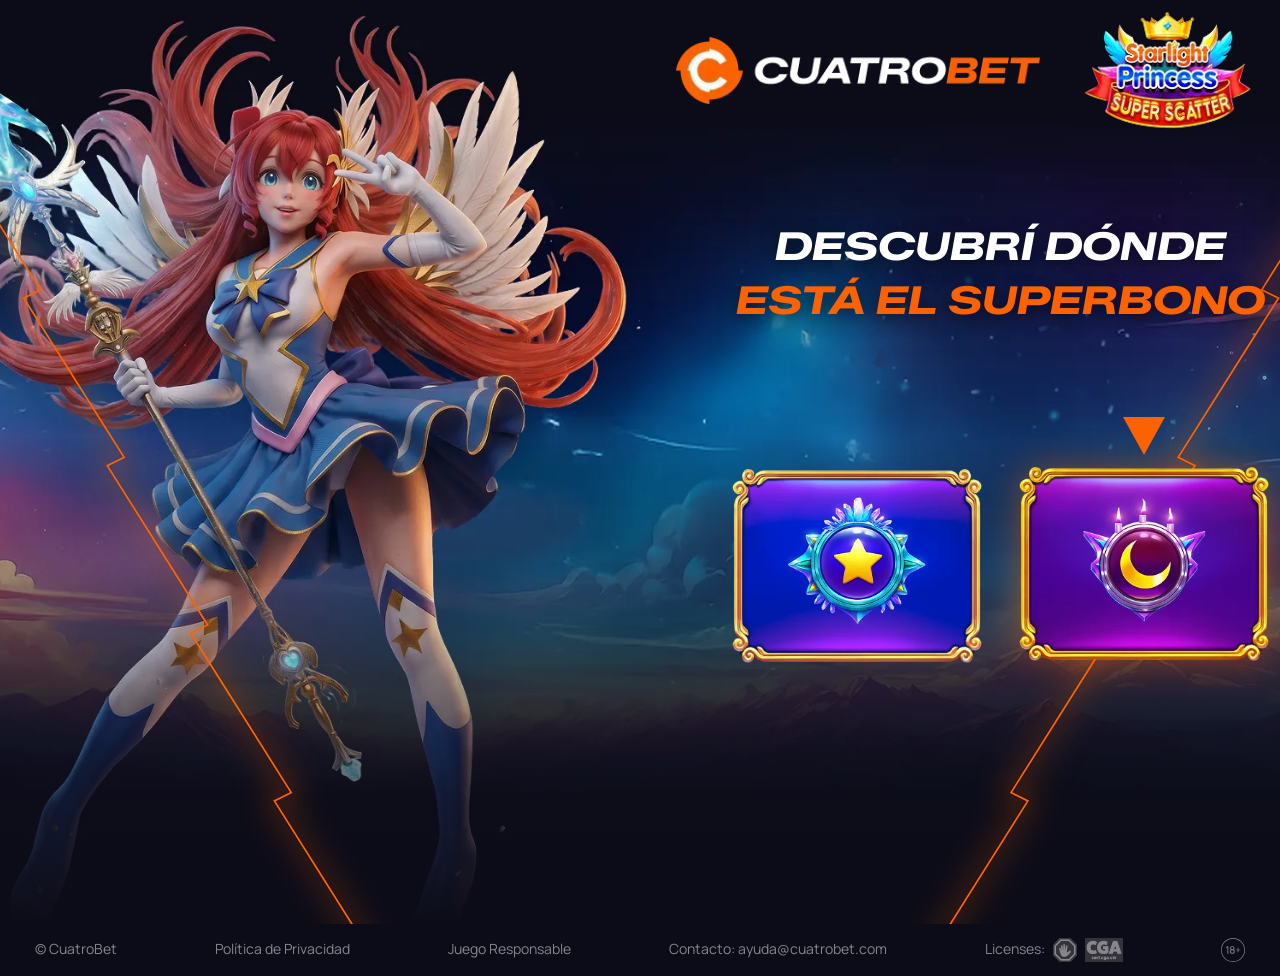
==== commit 12fb08da: "Deploy Princess landing" ====
--- a/index.html
+++ b/index.html
@@ -5,8 +5,8 @@
 		<meta name="viewport" content="width=device-width, initial-scale=1.0">
 		<link rel="shortcut icon" href="assets/img/favicon.ico">
 		<title>Princess</title>
-		<script type="module" crossorigin="" src="./js/index.min.js?v=1781543034140"></script>
-		<link rel="stylesheet" crossorigin="" href="./css/index.min.css?v=1781543034140">
+		<script type="module" crossorigin="" src="./js/index.min.js?v=1781544376283"></script>
+		<link rel="stylesheet" crossorigin="" href="./css/index.min.css?v=1781544376283">
 	</head>
 	<body>
 		<div class="wrapper">
--- a/css/index.min.css
+++ b/css/index.min.css
@@ -1 +1 @@
-@import url("https://fonts.googleapis.com/css?family=Zalando+Sans+Expanded:700,700italic,800italic,900italic&display=swap");@import url("https://fonts.googleapis.com/css?family=Manrope:300,regular,500,600,700,800&display=swap");*{padding:0;margin:0;border:0}*,:after,:before{box-sizing:border-box}:after,:before{display:inline-block}body,html{height:100%}body{line-height:1;scrollbar-gutter:stable;-ms-text-size-adjust:100%;-moz-text-size-adjust:100%;-webkit-text-size-adjust:100%;-webkit-font-smoothing:antialiased;-moz-osx-font-smoothing:grayscale}button,input,textarea{font-family:inherit;font-size:inherit;line-height:inherit;color:inherit;background-color:transparent}input,textarea{width:100%}label{display:inline-block}button,option,select{cursor:pointer}a{display:inline-block;color:inherit;text-decoration:none}ul li{list-style:none}img{max-width:100%;height:auto;vertical-align:middle}h1,h2,h3,h4,h5,h6{font-weight:inherit;font-size:inherit}address{font-style:normal}:root{--fontFamily:"Manrope",sans-serif;--secondaryFont:"Zalando Sans Expanded",serif;--color-white-solid:#fff;--color-black-solid:#000;--blueColor:#0076ec;--bgColor:#0c0c18;--orangeColor:#fc6200;--greyColor:#27273f;--primary:#000;--secondary:#fff;--orange-01:#fc6200;--button-color:#fc6200;--bg-color:linear-gradient(135deg,#223,#112);--bg-input-color:linear-gradient(90deg,hsla(0,0%,100%,.096),hsla(0,0%,100%,.04));--color-danger:#ef4444;--color-border:#b2b2b2;--color-primary-muted:#e04e00;--shadow-soft:0 0.75rem 1.875rem rgba(0,0,0,.3)}body{color:var(--main-color);font-family:var(--fontFamily);font-size:var(--font-size);min-width:23.4375rem}[data-fls-scrolllock] body{overflow:hidden;touch-action:none;overscroll-behavior:none}.wrapper{min-height:100%;display:flex;flex-direction:column;overflow:clip}.wrapper>main{flex:1 1 auto}.wrapper>*{min-width:0}[class*=__container]{max-width:86.875rem;margin:0 auto;padding-left:.9375rem;padding-right:.9375rem}.header{position:fixed;inset-inline:0;z-index:5;pointer-events:none}.header__logos{display:flex;justify-content:flex-end;gap:2.125rem;width:100%;pointer-events:auto}.header__brand{display:inline-flex;align-items:center;flex:0 0 auto;width:23.625rem}.header__brand--princess{width:12.375rem}.header__brand-image{display:block;width:100%;height:auto;object-fit:contain}[data-fls-header-scroll]{transition:all .5s}[data-fls-header-scroll].--header-scroll{position:fixed;top:0;right:0;left:0;z-index:50}[data-fls-header-scroll-show].--header-scroll{transition:translate .3s;translate:0 -100%}[data-fls-header-scroll-show].--header-show{translate:0 0}.footer{background-color:var(--bgColor);color:hsla(0,0%,100%,.5);position:relative;z-index:5}.footer__container{display:flex;align-items:center;justify-content:space-between;gap:1.125rem;min-height:3.25rem;padding-block:.8125rem;font-size:.875rem;line-height:1.2}.footer__copy{margin:0;white-space:nowrap}.footer__age,.footer__link{color:inherit;text-decoration:none;transition:color .2s ease}.footer__licenses,.footer__link{white-space:nowrap}.footer__licenses{display:inline-flex;align-items:center;gap:.5rem}.footer__license-icon{width:1.5rem;height:1.5rem;object-fit:contain}.footer__license-badge{width:2.375rem;height:auto;object-fit:contain}.footer__age{display:inline-flex;align-items:center;justify-content:center;flex:0 0 1.5rem;width:1.5rem;height:1.5rem}.footer__age-icon{width:100%;height:100%;object-fit:contain}.home{min-height:100svh;background:var(--bgColor)}body,html{min-height:100%;background-color:var(--bgColor)}body{margin:0}.wrapper{background-color:var(--bgColor);overflow-x:clip}.hero,.wrapper{min-height:100dvh}.hero{position:relative;isolation:isolate;display:grid;overflow:hidden;color:var(--secondary)}.hero__picture{position:absolute;inset:0}.hero__picture:after{content:"";position:absolute;inset:auto 0 0;height:38%;background:linear-gradient(180deg,rgba(12,12,24,0) 0,var(--bgColor) 100%);pointer-events:none}.hero__image{width:100%;height:100%;object-fit:cover;object-position:center top}.hero__decor{position:absolute;inset:0;z-index:1;overflow:hidden;pointer-events:none}.hero__container{position:relative;z-index:2;display:flex;justify-content:end;width:100%;min-height:100dvh;padding-bottom:19.1875rem;padding-top:13.75rem}.hero__content{display:flex;flex-direction:column;align-items:center;gap:8.75rem}.hero__title{max-width:43.125rem;font-family:var(--secondaryFont);font-style:italic;font-weight:800;font-size:2.625rem;line-height:1.4;text-align:center;text-transform:uppercase;text-shadow:0 .25rem 1.125rem rgba(0,0,0,.55)}.hero__title span{display:block}.hero__title span:last-child{color:var(--orangeColor)}.hero__flash{display:flex;justify-content:center;width:100%}.decor-hero__left,.decor-hero__right{position:absolute;top:0;height:100%;pointer-events:none}.decor-hero__left svg,.decor-hero__right svg{display:block;width:100%;height:100%;overflow:visible}.decor-hero__left{left:0;width:min(32.92vw,39.5rem)}.decor-hero__right{right:0;width:min(31.15vw,37.375rem)}.flash-item{position:relative;display:grid;flex:0 0 19.5rem;aspect-ratio:350/274;padding:0;border:0;background:transparent;cursor:pointer;outline:none}.flash-item:before{content:"";position:absolute;left:50%;top:-3.75rem;z-index:3;width:0;height:0;border-inline:1.4375rem solid transparent;border-top:2.625rem solid var(--orangeColor);opacity:0;transform:translate(-50%,-.375rem);transition:opacity .25s ease,transform .25s ease}.flash-item__media{position:relative;display:block;width:100%;height:100%}.flash-item__image{position:absolute;inset:0;display:block;width:100%;height:100%;object-fit:contain;transition:opacity .25s ease,filter .25s ease,transform .25s ease}.flash-item__image--active{opacity:0}.flash-item__label{position:absolute;width:.0625rem;height:.0625rem;overflow:hidden;clip:rect(0 0 0 0);white-space:nowrap}.flash-item.is-active:before,.flash-item:focus-visible:before,.flash-item:hover:before{opacity:1;transform:translate(-50%)}.flash-item.is-active .flash-item__image--default,.flash-item:focus-visible .flash-item__image--default,.flash-item:hover .flash-item__image--default{opacity:0}.flash-item.is-active .flash-item__image--active,.flash-item:focus-visible .flash-item__image--active,.flash-item:hover .flash-item__image--active{opacity:1;filter:drop-shadow(0 0 1.125rem rgba(252,98,0,.45));transform:translateY(-.125rem)}body:after{content:"";background-color:rgba(0,0,0,.5);position:fixed;inset:0;min-height:100vh;min-height:100dvh;opacity:0;transition:opacity .8s ease 0s;pointer-events:none;z-index:149}[data-fls-popup-open] body:after{opacity:1}[data-fls-popup]{position:fixed;inset:0;min-height:100vh;min-height:100dvh;transition:visibility .8s ease 0s;visibility:hidden;pointer-events:none}[data-fls-popup][data-fls-popup-active]{z-index:150;visibility:visible;overflow:hidden;pointer-events:auto}[data-fls-popup-active] [data-fls-popup-body]{visibility:visible;transform:scale(1)}[data-fls-popup-wrapper]{flex-direction:column;min-height:100vh;min-height:100dvh;flex:1 1 auto;width:100%;display:flex;justify-content:center;align-items:center;overflow:hidden}[data-fls-popup-body]{visibility:hidden;transform:scale(0);transition:transform .3s ease 0s,visibility .3s ease 0s;min-height:100vh;min-height:100dvh;width:100%}[data-fls-popup-youtube-place] iframe{width:100%;aspect-ratio:16/9}.popup__content{place-items:center;max-height:100vh;max-height:100dvh;overflow-y:auto;background-image:url(../assets/img/popup/popup-bg.webp);background-size:cover;background-position:50%;background-position-y:90%;background-repeat:no-repeat}.popup__content,.popup__flow{display:grid;min-height:100vh;min-height:100dvh}.popup__flow{place-items:center;width:100%}.form,.popup-bonus{z-index:5;position:relative;display:grid;justify-content:center;align-items:center;transition:transform .3s}.form__content{padding-block:2.1875rem;padding-inline:4.0625rem}.popup-bonus__content{padding-top:3.125rem;padding-bottom:4.0625rem}.form__content,.popup-bonus__content{width:100%;max-width:34.75rem;border-radius:2rem;background:linear-gradient(135deg,#223,#112)}.popup-bonus{width:min(100%,34.75rem);max-width:34.75rem;color:var(--secondary)}.popup-bonus__content{position:relative;display:grid;justify-items:center;box-shadow:var(--shadow-soft);text-align:center;overflow:hidden}.popup-bonus__content:before{content:"";position:absolute;inset:0;background:radial-gradient(circle at 18% 12%,rgba(252,98,0,.24),transparent 24%),radial-gradient(circle at 86% 26%,hsla(0,0%,100%,.12),transparent 22%);pointer-events:none}.popup-bonus__button,.popup-bonus__eyebrow,.popup-bonus__image,.popup-bonus__title{position:relative}.popup-bonus__eyebrow{line-height:1.4;font-weight:700;font-style:italic;text-transform:uppercase}.popup-bonus__eyebrow,.popup-bonus__title{font-family:var(--secondaryFont)}.popup-bonus__title{font-weight:800;line-height:1.4;font-style:italic;color:var(--button-color);text-transform:uppercase;margin-bottom:2.5rem}.popup-bonus__image{aspect-ratio:556/440;object-fit:cover;filter:drop-shadow(0 1rem 2rem rgba(0,0,0,.38));margin-bottom:3.75rem}.popup-bonus__button{width:min(100%,26.625rem);padding:1.625rem 1.5rem;border-radius:.5rem;background:var(--orangeColor);box-shadow:0 0 1.75rem rgba(252,98,0,.42);color:var(--secondary);font-family:var(--secondaryFont);font-weight:800;font-size:1.25rem;text-transform:uppercase;cursor:pointer;transition:background-color .2s ease,transform .2s ease}.popup-bonus__button:active{transform:translateY(.0625rem)}[data-popup-bonus][hidden],[data-popup-form][hidden]{display:none}.form__shell-top{position:relative;display:flex;align-items:center;justify-content:space-between;min-height:2.125rem;padding-bottom:2rem;border-bottom:.0625rem solid rgba(140,140,181,.62);margin-bottom:2.8125rem}.form__shell-brand{display:inline-flex;align-items:center;justify-content:flex-start;gap:.5rem;margin:0 auto 0 0}.form__shell-brand-icon{width:3rem;height:3rem;object-fit:contain;flex-shrink:0}.form__shell-brand-text{font-family:var(--secondaryFont);font-style:italic;font-weight:800;font-size:2.5rem;line-height:1.2;letter-spacing:-.02em;color:var(--secondary)}.form__shell-action{display:flex;justify-content:center;align-items:center;flex:0 0 1.5rem;width:1.5rem;height:1.5rem}.form__shell-action--next{cursor:pointer}.form__shell-support{display:block;width:100%;height:100%;background:var(--button-color);-webkit-mask:url(../assets/img/svgicons/headphones.svg) center/contain no-repeat;mask:url(../assets/img/svgicons/headphones.svg) center/contain no-repeat}.form__title{font-family:var(--secondaryFont);font-weight:700;line-height:1.2;letter-spacing:-.02em;text-transform:uppercase;color:var(--secondary)}.form__content-header{display:flex;justify-content:space-between;align-items:center;margin-bottom:1.25rem}.form__content-login{color:var(--button-color);font-size:.875rem;line-height:1.2;text-decoration:underline;text-underline-offset:.125rem;white-space:nowrap}.form__content-support{display:none}.form-column{position:relative;z-index:5}.register-form{display:flex;flex-direction:column}.field--email{order:2}.field--phone{order:1}.field--password{order:3}.check{margin-top:-.375rem;order:4}.register-form__error{order:5}.register-form__submit{order:6}.register-form__signin{order:7}.register-form__signin a{color:var(--button-color)!important}.field{position:relative;display:flex;align-items:center;width:100%;padding:1.5rem 1.25rem 1.5rem 1rem;margin:0;border:.0625rem solid hsla(0,0%,100%,.05);border-radius:.875rem;background:var(--bg-input-color);transition:border-color .2s ease,margin-bottom .2s ease,background-color .2s ease;z-index:0;line-height:1.2}.field:focus-within,.field:hover{border-color:rgba(255,89,0,.8)}.field.field--invalid{border-color:var(--color-danger);margin-bottom:.875rem;z-index:1}.field--email input,.field--password input,.field--phone input{background-color:transparent;color:#fff;outline:none}.field input{width:100%;min-width:0;color:#fff;font-size:1rem;line-height:1.25;font-weight:500;transition:transform .2s ease}.field--phone input{flex:1 1 auto}.field:not(.field--phone) input:not(:placeholder-shown){transform:translateY(.5rem)}.field:not(.field--phone){display:flex;gap:.5rem;align-items:center}.field__icon{width:1.5rem;height:1.5rem;pointer-events:none;opacity:.9}.field__phone-prefix{position:relative;margin-right:.875rem;color:hsla(0,0%,100%,.78)}.field__phone-flag{width:1.5rem;height:1.5rem;object-fit:contain}.field__hidden-placeholder{position:absolute;top:1rem;left:2.8125rem;color:hsla(0,0%,100%,.62);font-size:.6875rem;line-height:1;opacity:0;transform:translateY(.5rem);transition:opacity .2s ease,transform .2s ease;pointer-events:none}.field:not(.field--phone) input:not(:placeholder-shown)~.field__hidden-placeholder{opacity:1;transform:translateY(0)}.field__toggle{position:absolute;top:50%;right:1.125rem;display:grid;place-items:center;transform:translateY(-50%);cursor:pointer}.field__eye,.field__toggle{width:1.25rem;height:1.25rem}.field__eye{object-fit:contain}.field__error{position:absolute;left:0;top:calc(100% + .4375rem);display:flex;align-items:center;gap:.375rem;color:var(--color-danger);font-size:.75rem;line-height:.875rem;opacity:0;visibility:hidden;transform:translateY(.375rem);transition:opacity .2s ease,visibility .2s ease,transform .2s ease;z-index:2}.field__error.shown{opacity:1;visibility:visible;transform:translateY(0)}.field__error-icon{width:.75rem;height:.75rem;object-fit:contain;flex-shrink:0}.check{position:relative;display:flex;justify-content:center;align-items:center;gap:.75rem;cursor:pointer}.check.field--invalid{margin-bottom:.875rem;z-index:1}.check input{position:absolute;opacity:0;pointer-events:none}.check__box{display:grid;place-items:center;width:1.75rem;height:1.75rem;min-width:1.75rem;border:.0625rem solid var(--color-border);border-radius:.5rem;background:transparent;transition:background-color .2s ease,border-color .2s ease}.check:focus-visible .check__box,.check:hover .check__box{border-color:var(--orangeColor)}.check__icon{width:.8125rem;height:.5625rem;opacity:0;transform:scale(.9);transition:opacity .2s ease,transform .2s ease}.check input:checked+.check__box{border-color:var(--button-color);background:var(--button-color);box-shadow:var(--shadow-soft)}.check input:checked+.check__box .check__icon{opacity:1;transform:scale(1)}.check__text{font-size:.875rem;line-height:1.2;letter-spacing:-.02em;color:silver}.check__text strong{color:var(--button-color);text-decoration:underline;text-decoration-skip-ink:none}.check__text a{text-decoration:underline;text-underline-offset:.125rem}.check__text .field__error{left:0;top:calc(100% + .4375rem)}.register-form__error{margin:0;color:var(--color-danger);font-size:.75rem;line-height:.875rem}.register-form__error[hidden]{display:none}.register-form__submit{padding-inline:1.6875rem;border-radius:.75rem;background:var(--orangeColor);color:#fff;font-family:var(--secondaryFont);font-weight:700;line-height:1.18;text-transform:uppercase;letter-spacing:-.02em;cursor:pointer;transition:background-color .2s ease,transform .2s ease}.register-form__submit:focus-visible,.register-form__submit:hover{background:var(--color-primary-muted)}.register-form__submit:active{transform:translateY(.0625rem)}.register-form__submit svg{display:none}.register-form__signin{margin-top:.5rem;text-align:center;color:#fff;font-family:var(--secondaryFont);font-size:.75rem;font-weight:500;line-height:1.2}.register-form__signin a{color:var(--color-primary);text-decoration:underline;text-underline-offset:.125rem}.bonus-card{border:.125rem solid var(--button-color);border-radius:.75rem;padding:1rem;width:100%;color:var(--secondary);background:var(--bg-input-color);display:flex;align-items:center;gap:1rem;margin-bottom:1.25rem}.bonus-card__icon{display:flex;flex-shrink:1;width:2.5rem;height:3.75rem}.bonus-card__body{display:flex;flex-direction:column;align-items:start;gap:.375rem;margin-right:1rem}.bonus-card__top{display:flex;align-items:center;gap:.25rem}.bonus-card__badge{font-weight:500;line-height:1.2;color:#fff;background-color:var(--button-color);border-radius:.25rem;padding:.125rem .25rem}.bonus-card__badge,.bonus-card__label{font-size:.75rem;letter-spacing:-.02em}.bonus-card__label{color:hsla(0,0%,100%,.7)}.bonus-card__text{font-weight:600;font-size:1.125rem;line-height:1.2;letter-spacing:-.02em}.bonus-card__text strong{color:var(--button-color)}@media (max-width:96.875em){.popup__content{background-position-y:50%}}@media (max-width:90em){.hero__content{justify-content:center}.flash-item{flex-basis:15.75rem}.flash-item:before{top:-3.25rem;border-inline-width:1.3125rem;border-top-width:2.375rem}}@media (max-width:90em) and (width < 62em){.header__brand{width:21.125rem}.header__brand--princess{width:11.125rem}.hero__title{font-size:2.0625rem}}@media (max-width:90em) and (width < 48em){.footer__container{padding-inline:1.25rem}.hero__container{padding-bottom:6.25rem}}@media (max-width:68.75em){.popup__content{padding-inline:.9375rem}.check{justify-content:start}.bonus-card{display:grid;grid-template-columns:2.5rem 1fr auto;gap:.5rem}.bonus-card__body{margin-right:0;text-align:left}.bonus-card__text br{display:none}}@media (max-width:68.75em) and (width < 23.4375em){.check{gap:.375rem}}@media (max-width:57.5em){.decor-hero{display:none}}@media (max-width:51.875em){.footer__container{flex-wrap:wrap}}@media (max-width:48.06125em){.header__brand{width:9.8125rem}.header__brand--princess{width:7.0625rem}}@media (width < 48.06125em){.header__logos{justify-content:center}}@media (max-width:48.055625em){.wrapper{--mobile-hero-height:48.5625rem;--mobile-footer-overlap:14rem;--mobile-footer-start:34.5625rem}.hero,.hero__container{min-height:var(--mobile-hero-height)}.footer{margin-top:calc(var(--mobile-footer-overlap)*-1);min-height:max(16rem,100dvh - var(--mobile-footer-start))}.hero__image{height:calc(100% + 2.5rem);transform:translateY(1.5rem)}.hero:after,.hero:before{display:none}.hero__container{justify-content:center;padding-bottom:0}.hero__content{justify-content:space-around}.hero__flash{gap:.5rem;width:min(100vw,32.8125rem)}.flash-item{flex:1 1 0;min-width:0}.flash-item:before{top:-3rem;border-inline-width:1.1875rem;border-top-width:2.25rem}}@media (width < 48.055625em){.hero__container{padding-top:0}}@media (max-width:48.055625em) and (width < 23.4375em){.hero__title{font-size:1.5rem}}@media (max-width:48em){.footer{margin-top:-14rem;min-height:max(16rem,100dvh - 34.5625rem)}.footer__container{flex-direction:column;align-items:flex-start;justify-content:flex-start;gap:1.25rem;min-height:0;padding-block:1rem 1.5rem;font-size:1rem}.footer__licenses{gap:.625rem}.footer__license-icon{width:1.5rem;height:1.5rem}.footer__license-badge{width:2.375rem}.footer__age{flex-basis:1.5rem;width:1.5rem;height:1.5rem;font-size:.75rem}}@media (width <= 48em) and (height < 51.875em){.wrapper{--mobile-footer-overlap:11.875rem}}@media (width < 48em){.hero__flash{gap:1.875rem}}@media (max-width:37.5em){.form,.popup-bonus{max-height:none}}@media (max-width:37.5em) and (width < 23.4375em){.form__content{padding-inline:1.25rem}}@media (max-width:36.25em) and (width < 23.4375em){.hero__flash{width:21.25rem}}@media (max-width:30em){.hero__content{padding-top:3.75rem;justify-content:center;width:100%}.flash-item:before{top:-2.375rem;border-inline-width:.9375rem;border-top-width:1.75rem}.popup__content{padding-inline:0}.form__content,.popup-bonus__content{border-radius:0}.form__content-header{margin-bottom:.875rem}.check{margin-top:0}.field{font-size:.875rem;padding-block:1rem}.field__hidden-placeholder{top:.625rem}.bonus-card{padding-block:.375rem;margin-bottom:.875rem}.bonus-card__body{gap:.125rem}.bonus-card__text{font-size:1rem}}@media (width < 30em) and (width >= 86.875em){.hero__flash{gap:1.875rem}}@media (width < 30em) and (width < 23.4375em){.hero__flash{gap:1.25rem}}@media (max-width:30em) and (width < 23.4375em){.hero__content{padding-bottom:15rem}}@media (width < 23.4375em){.popup-bonus__eyebrow{font-size:1rem}.popup-bonus__title{font-size:1.125rem}.form__title{font-size:.875rem}.register-form{gap:.875rem}.register-form__submit{padding-block:1.25rem;font-size:1rem}}@media (max-width:90em) and (width >= 90em){.header__brand{width:23.625rem}.header__brand--princess{width:12.375rem}.footer__container{padding-inline:2.5rem}.hero__container{padding-bottom:19.1875rem}.hero__title{font-size:2.625rem}}@media (max-width:30em) and (width >= 86.875em){.hero__content{padding-bottom:18.75rem}}@media (width < 30em) and (width >= 23.4375em) and (width < 86.875em){.hero__flash{gap:clamp(1.25rem,1.01908866995rem + .9852216749vw,1.875rem)}}@media (max-width:48.055625em) and (width >= 48em){.hero__title{font-size:2.0625rem}}@media (max-width:36.25em) and (width >= 36.25em){.hero__flash{width:32.8125rem}}@media (width <= 48em) and (height >= 51.875em){.wrapper{--mobile-footer-overlap:16.875rem}}@media (width <= 47.9375em) and (height >= 55.625em){.wrapper{--mobile-footer-overlap:21.875rem}}@media (max-width:37.5em) and (width >= 86.875em){.form__content{padding-inline:4.0625rem}}@media (max-width:68.75em) and (width >= 86.875em){.check{gap:.75rem}}@media (width >= 23.4375em) and (width < 86.875em){.popup-bonus__eyebrow{font-size:clamp(1rem,.44581280788125rem + 2.3645320197vw,2.5rem)}.popup-bonus__title{font-size:clamp(1.125rem,.61699507389375rem + 2.1674876847vw,2.5rem)}.form__title{font-size:clamp(.875rem,.64408866995rem + .9852216749vw,1.5rem)}.register-form{gap:clamp(.875rem,.73645320196875rem + .5911330049vw,1.25rem)}.register-form__submit{padding-block:clamp(1.25rem,1.15763546798125rem + .39408867vw,1.5rem);font-size:clamp(1rem,.90763546798125rem + .39408867vw,1.25rem)}}@media (width >= 30em){[data-fls-header-scroll].--header-scroll{background-color:rgba(12,12,24,.8)}}@media (max-width:30em) and (width >= 23.4375em) and (width < 86.875em){.hero__content{padding-bottom:clamp(15rem,13.61453201970625rem + 5.9113300493vw,18.75rem)}}@media (min-width:30.00125em) and (max-width:48em) and (width >= 48em){.hero__content{padding-bottom:5rem}}@media (min-width:30.00125em) and (max-width:48em) and (width >= 30em) and (width < 48em){.hero__content{padding-bottom:clamp(5rem,21.66666666666875rem + -34.7222222222vw,11.25rem)}}@media (min-width:30.00125em) and (max-width:48em) and (width < 30em){.hero__content{padding-bottom:11.25rem}}@media (min-width:30.00125em) and (max-width:48em){.hero__content{gap:0}}@media (max-width:36.25em) and (width >= 23.4375em) and (width < 36.25em){.hero__flash{width:clamp(21.25rem,.09908536585625rem + 90.243902439vw,32.8125rem)}}@media (max-width:37.5em) and (width >= 23.4375em) and (width < 86.875em){.form__content{padding-inline:clamp(1.25rem,.21089901478125rem + 4.4334975369vw,4.0625rem)}}@media (width >= 48em) and (width < 120em){.hero__flash{gap:clamp(1.875rem,1.45833333333125rem + .8680555556vw,2.5rem)}}@media (max-width:48.055625em) and (width >= 23.4375em) and (width < 48em){.hero__title{font-size:clamp(1.5rem,.96326335878125rem + 2.2900763359vw,2.0625rem)}}@media (max-width:68.75em) and (width >= 23.4375em) and (width < 86.875em){.check{gap:clamp(.375rem,.23645320196875rem + .5911330049vw,.75rem)}}@media (min-width:71.875em){.form__title{padding-right:2.5rem}}@media (width >= 86.875em){.popup-bonus__eyebrow,.popup-bonus__title{font-size:2.5rem}.form__title{font-size:1.5rem}.register-form{gap:1.25rem}.register-form__submit{padding-block:1.5rem;font-size:1.25rem}}@media (max-width:90em) and (width >= 62em) and (width < 90em){.header__brand{width:clamp(21.125rem,15.5892857142875rem + 8.9285714286vw,23.625rem)}.header__brand--princess{width:clamp(11.125rem,8.35714285714375rem + 4.4642857143vw,12.375rem)}.hero__title{font-size:clamp(2.0625rem,.8169642857125rem + 2.0089285714vw,2.625rem)}}@media (max-width:90em) and (width >= 48em) and (width < 90em){.footer__container{padding-inline:clamp(1.25rem,-.17857142856875rem + 2.9761904762vw,2.5rem)}.hero__container{padding-bottom:clamp(6.25rem,-8.5357142857125rem + 30.8035714286vw,19.1875rem)}}@media (width >= 120em){.hero__flash{gap:2.5rem}}@media (any-hover:hover){.footer__age:hover,.footer__link:hover{color:var(--secondary)}.popup-bonus__button:hover{background:#ff7117}}@media (hover:hover){.form__shell-action--next:hover{color:var(--color-primary-muted)}.form__shell-action--next:hover .form__shell-support{background:var(--color-primary-muted)}}+@import url("https://fonts.googleapis.com/css?family=Zalando+Sans+Expanded:700,700italic,800italic,900italic&display=swap");@import url("https://fonts.googleapis.com/css?family=Manrope:300,regular,500,600,700,800&display=swap");*{padding:0;margin:0;border:0}*,:after,:before{box-sizing:border-box}:after,:before{display:inline-block}body,html{height:100%}body{line-height:1;scrollbar-gutter:stable;-ms-text-size-adjust:100%;-moz-text-size-adjust:100%;-webkit-text-size-adjust:100%;-webkit-font-smoothing:antialiased;-moz-osx-font-smoothing:grayscale}button,input,textarea{font-family:inherit;font-size:inherit;line-height:inherit;color:inherit;background-color:transparent}input,textarea{width:100%}label{display:inline-block}button,option,select{cursor:pointer}a{display:inline-block;color:inherit;text-decoration:none}ul li{list-style:none}img{max-width:100%;height:auto;vertical-align:middle}h1,h2,h3,h4,h5,h6{font-weight:inherit;font-size:inherit}address{font-style:normal}:root{--fontFamily:"Manrope",sans-serif;--secondaryFont:"Zalando Sans Expanded",serif;--color-white-solid:#fff;--color-black-solid:#000;--blueColor:#0076ec;--bgColor:#0c0c18;--orangeColor:#fc6200;--greyColor:#27273f;--primary:#000;--secondary:#fff;--orange-01:#fc6200;--button-color:#fc6200;--bg-color:linear-gradient(135deg,#223,#112);--bg-input-color:linear-gradient(90deg,hsla(0,0%,100%,.096),hsla(0,0%,100%,.04));--color-danger:#ef4444;--color-border:#b2b2b2;--color-primary-muted:#e04e00;--shadow-soft:0 0.75rem 1.875rem rgba(0,0,0,.3)}body{color:var(--main-color);font-family:var(--fontFamily);font-size:var(--font-size);min-width:23.4375rem}[data-fls-scrolllock] body{overflow:hidden;touch-action:none;overscroll-behavior:none}.wrapper{min-height:100%;display:flex;flex-direction:column;overflow:clip}.wrapper>main{flex:1 1 auto}.wrapper>*{min-width:0}[class*=__container]{max-width:86.875rem;margin:0 auto;padding-left:.9375rem;padding-right:.9375rem}.header{position:fixed;inset-inline:0;z-index:5;pointer-events:none}.header__logos{display:flex;justify-content:flex-end;gap:2.125rem;width:100%;pointer-events:auto}.header__brand{display:inline-flex;align-items:center;flex:0 0 auto;width:23.625rem}.header__brand--princess{width:12.375rem}.header__brand-image{display:block;width:100%;height:auto;object-fit:contain}[data-fls-header-scroll]{transition:all .5s}[data-fls-header-scroll].--header-scroll{position:fixed;top:0;right:0;left:0;z-index:50}[data-fls-header-scroll-show].--header-scroll{transition:translate .3s;translate:0 -100%}[data-fls-header-scroll-show].--header-show{translate:0 0}.footer{background-color:var(--bgColor);color:hsla(0,0%,100%,.5);position:relative;z-index:5}.footer__container{display:flex;align-items:center;justify-content:space-between;gap:1.125rem;min-height:3.25rem;padding-block:.8125rem;font-size:.875rem;line-height:1.2}.footer__copy{margin:0;white-space:nowrap}.footer__age,.footer__link{color:inherit;text-decoration:none;transition:color .2s ease}.footer__licenses,.footer__link{white-space:nowrap}.footer__licenses{display:inline-flex;align-items:center;gap:.5rem}.footer__license-icon{width:1.5rem;height:1.5rem;object-fit:contain}.footer__license-badge{width:2.375rem;height:auto;object-fit:contain}.footer__age{display:inline-flex;align-items:center;justify-content:center;flex:0 0 1.5rem;width:1.5rem;height:1.5rem}.footer__age-icon{width:100%;height:100%;object-fit:contain}.home{min-height:100svh;background:var(--bgColor)}body,html{min-height:100%;background-color:var(--bgColor)}body{margin:0}.wrapper{background-color:var(--bgColor);overflow-x:clip}.hero,.wrapper{min-height:100dvh}.hero{position:relative;isolation:isolate;display:grid;overflow:hidden;color:var(--secondary)}.hero__picture{position:absolute;inset:0}.hero__picture:after{content:"";position:absolute;inset:auto 0 0;height:38%;background:linear-gradient(180deg,rgba(12,12,24,0) 0,var(--bgColor) 100%);pointer-events:none}.hero__image{width:100%;height:100%;object-fit:cover;object-position:center top}.hero__decor{position:absolute;inset:0;z-index:1;overflow:hidden;pointer-events:none}.hero__container{position:relative;z-index:2;display:flex;justify-content:end;width:100%;min-height:100dvh;padding-bottom:19.1875rem;padding-top:13.75rem}.hero__content{display:flex;flex-direction:column;align-items:center;gap:8.75rem}.hero__title{max-width:43.125rem;font-family:var(--secondaryFont);font-style:italic;font-weight:800;font-size:2.625rem;line-height:1.4;text-align:center;text-transform:uppercase;text-shadow:0 .25rem 1.125rem rgba(0,0,0,.55)}.hero__title span{display:block}.hero__title span:last-child{color:var(--orangeColor)}.hero__flash{display:flex;justify-content:center;width:100%}.decor-hero__left,.decor-hero__right{position:absolute;top:0;height:100%;pointer-events:none}.decor-hero__left svg,.decor-hero__right svg{display:block;width:100%;height:100%;overflow:visible}.decor-hero__left{left:0;width:min(32.92vw,39.5rem)}.decor-hero__right{right:0;width:min(31.15vw,37.375rem)}.flash-item{position:relative;display:grid;flex:0 0 19.5rem;aspect-ratio:350/274;padding:0;border:0;background:transparent;cursor:pointer;outline:none}.flash-item:before{content:"";position:absolute;left:50%;top:-3.75rem;z-index:3;width:0;height:0;border-inline:1.4375rem solid transparent;border-top:2.625rem solid var(--orangeColor);opacity:0;transform:translate(-50%,-.375rem);transition:opacity .25s ease,transform .25s ease}.flash-item__media{position:relative;display:block;width:100%;height:100%}.flash-item__image{position:absolute;inset:0;display:block;width:100%;height:100%;object-fit:contain;transition:opacity .25s ease,filter .25s ease,transform .25s ease}.flash-item__image--active{opacity:0}.flash-item__label{position:absolute;width:.0625rem;height:.0625rem;overflow:hidden;clip:rect(0 0 0 0);white-space:nowrap}.flash-item.is-active:before,.flash-item:focus-visible:before,.flash-item:hover:before{opacity:1;transform:translate(-50%)}.flash-item.is-active .flash-item__image--default,.flash-item:focus-visible .flash-item__image--default,.flash-item:hover .flash-item__image--default{opacity:0}.flash-item.is-active .flash-item__image--active,.flash-item:focus-visible .flash-item__image--active,.flash-item:hover .flash-item__image--active{opacity:1;filter:drop-shadow(0 0 1.125rem rgba(252,98,0,.45));transform:translateY(-.125rem)}body:after{content:"";background-color:rgba(0,0,0,.5);position:fixed;inset:0;min-height:100vh;min-height:100dvh;opacity:0;transition:opacity .8s ease 0s;pointer-events:none;z-index:149}[data-fls-popup-open] body:after{opacity:1}[data-fls-popup]{--popup-width:34.75rem;--popup-radius:2rem;--popup-form-padding-block:2.1875rem;--popup-form-padding-inline:4.0625rem;--popup-bonus-padding-top:3.125rem;--popup-bonus-padding-bottom:4.0625rem;--popup-shell-brand-size:3rem;--popup-shell-brand-font-size:2.5rem;--popup-shell-padding-bottom:2rem;--popup-shell-margin-bottom:2.8125rem;--popup-content-header-margin-bottom:1.25rem;--popup-form-gap:1.25rem;--popup-field-padding-block:1.5rem;--popup-field-padding-inline-end:1.25rem;--popup-field-padding-inline-start:1rem;--popup-submit-padding-block:1.5rem;--popup-check-margin-top:-0.375rem;--popup-signin-margin-top:0.5rem;--popup-bonus-card-padding:1rem;--popup-bonus-card-margin-bottom:1.25rem;--popup-bonus-heading-size:2.5rem;--popup-bonus-title-margin-bottom:2.5rem;--popup-bonus-image-width:34.75rem;--popup-bonus-image-margin-bottom:3.75rem;--popup-bonus-button-width:26.625rem;--popup-bonus-button-padding-block:1.625rem;--popup-bonus-button-font-size:1.25rem;position:fixed;inset:0;min-height:100vh;min-height:100dvh;transition:visibility .8s ease 0s;visibility:hidden;pointer-events:none}[data-fls-popup][data-fls-popup-active]{z-index:150;visibility:visible;overflow:hidden;pointer-events:auto}[data-fls-popup-active] [data-fls-popup-body]{visibility:visible;transform:scale(1)}[data-fls-popup-wrapper]{flex-direction:column;min-height:100vh;min-height:100dvh;flex:1 1 auto;width:100%;display:flex;justify-content:center;align-items:center;overflow:hidden}[data-fls-popup-body]{visibility:hidden;transform:scale(0);transition:transform .3s ease 0s,visibility .3s ease 0s;min-height:100vh;min-height:100dvh;width:100%}[data-fls-popup-youtube-place] iframe{width:100%;aspect-ratio:16/9}.popup__content{place-items:center;max-height:100vh;max-height:100dvh;overflow-y:auto;background-image:url(../assets/img/popup/popup-bg.webp);background-size:cover;background-position:50%;background-position-y:90%;background-repeat:no-repeat}.popup__content,.popup__flow{display:grid;min-height:100vh;min-height:100dvh}.popup__flow{place-items:center;width:100%}.form,.popup-bonus{z-index:5;position:relative;display:grid;justify-content:center;align-items:center;transition:transform .3s}.form__content{padding-block:var(--popup-form-padding-block);padding-inline:var(--popup-form-padding-inline)}.popup-bonus__content{padding-top:var(--popup-bonus-padding-top);padding-bottom:var(--popup-bonus-padding-bottom)}.form__content,.popup-bonus__content{width:100%;max-width:var(--popup-width);border-radius:var(--popup-radius);background:linear-gradient(135deg,#223,#112)}.popup-bonus{width:min(100%,var(--popup-width));max-width:var(--popup-width);color:var(--secondary)}.popup-bonus__content{position:relative;display:grid;justify-items:center;box-shadow:var(--shadow-soft);text-align:center;overflow:hidden}.popup-bonus__content:before{content:"";position:absolute;inset:0;background:radial-gradient(circle at 18% 12%,rgba(252,98,0,.24),transparent 24%),radial-gradient(circle at 86% 26%,hsla(0,0%,100%,.12),transparent 22%);pointer-events:none}.popup-bonus__button,.popup-bonus__eyebrow,.popup-bonus__image,.popup-bonus__title{position:relative}.popup-bonus__eyebrow{font-weight:700}.popup-bonus__eyebrow,.popup-bonus__title{font-family:var(--secondaryFont);font-size:var(--popup-bonus-heading-size);line-height:1.4;font-style:italic;text-transform:uppercase}.popup-bonus__title{font-weight:800;color:var(--button-color);margin-bottom:var(--popup-bonus-title-margin-bottom)}.popup-bonus__image{aspect-ratio:556/440;width:min(100%,var(--popup-bonus-image-width));object-fit:cover;filter:drop-shadow(0 1rem 2rem rgba(0,0,0,.38));margin-bottom:var(--popup-bonus-image-margin-bottom)}.popup-bonus__button{width:min(100%,var(--popup-bonus-button-width));padding:var(--popup-bonus-button-padding-block) 1.5rem;border-radius:.5rem;background:var(--orangeColor);box-shadow:0 0 1.75rem rgba(252,98,0,.42);color:var(--secondary);font-family:var(--secondaryFont);font-weight:800;font-size:var(--popup-bonus-button-font-size);text-transform:uppercase;cursor:pointer;transition:background-color .2s ease,transform .2s ease}.popup-bonus__button:active{transform:translateY(.0625rem)}[data-popup-bonus][hidden],[data-popup-form][hidden]{display:none}.form__shell-top{position:relative;display:flex;align-items:center;justify-content:space-between;min-height:2.125rem;padding-bottom:var(--popup-shell-padding-bottom);border-bottom:.0625rem solid rgba(140,140,181,.62);margin-bottom:var(--popup-shell-margin-bottom)}.form__shell-brand{display:inline-flex;align-items:center;justify-content:flex-start;gap:.5rem;margin:0 auto 0 0}.form__shell-brand-icon{width:var(--popup-shell-brand-size);height:var(--popup-shell-brand-size);object-fit:contain;flex-shrink:0}.form__shell-brand-text{font-family:var(--secondaryFont);font-style:italic;font-weight:800;font-size:var(--popup-shell-brand-font-size);line-height:1.2;letter-spacing:-.02em;color:var(--secondary)}.form__shell-action{display:flex;justify-content:center;align-items:center;flex:0 0 1.5rem;width:1.5rem;height:1.5rem}.form__shell-action--next{cursor:pointer}.form__shell-support{display:block;width:100%;height:100%;background:var(--button-color);-webkit-mask:url(../assets/img/svgicons/headphones.svg) center/contain no-repeat;mask:url(../assets/img/svgicons/headphones.svg) center/contain no-repeat}.form__title{font-family:var(--secondaryFont);font-weight:700;line-height:1.2;letter-spacing:-.02em;text-transform:uppercase;color:var(--secondary)}.form__content-header{display:flex;justify-content:space-between;align-items:center;margin-bottom:var(--popup-content-header-margin-bottom)}.form__content-login{color:var(--button-color);font-size:.875rem;line-height:1.2;text-decoration:underline;text-underline-offset:.125rem;white-space:nowrap}.form__content-support{display:none}.form-column{position:relative;z-index:5}.register-form{display:flex;flex-direction:column;gap:var(--popup-form-gap)}.field--email{order:2}.field--phone{order:1}.field--password{order:3}.check{margin-top:var(--popup-check-margin-top);order:4}.register-form__error{order:5}.register-form__submit{order:6}.register-form__signin{order:7}.register-form__signin a{color:var(--button-color)!important}.field{position:relative;display:flex;align-items:center;width:100%;padding:var(--popup-field-padding-block) var(--popup-field-padding-inline-end) var(--popup-field-padding-block) var(--popup-field-padding-inline-start);margin:0;border:.0625rem solid hsla(0,0%,100%,.05);border-radius:.875rem;background:var(--bg-input-color);transition:border-color .2s ease,margin-bottom .2s ease,background-color .2s ease;z-index:0;line-height:1.2}.field:focus-within,.field:hover{border-color:rgba(255,89,0,.8)}.field.field--invalid{border-color:var(--color-danger);margin-bottom:.875rem;z-index:1}.field--email input,.field--password input,.field--phone input{background-color:transparent;color:#fff;outline:none}.field input{width:100%;min-width:0;color:#fff;font-size:1rem;line-height:1.25;font-weight:500;transition:transform .2s ease}.field--phone input{flex:1 1 auto}.field:not(.field--phone) input:not(:placeholder-shown){transform:translateY(.5rem)}.field:not(.field--phone){display:flex;gap:.5rem;align-items:center}.field__icon{width:1.5rem;height:1.5rem;pointer-events:none;opacity:.9}.field__phone-prefix{position:relative;margin-right:.875rem;color:hsla(0,0%,100%,.78)}.field__phone-flag{width:1.5rem;height:1.5rem;object-fit:contain}.field__hidden-placeholder{position:absolute;top:1rem;left:2.8125rem;color:hsla(0,0%,100%,.62);font-size:.6875rem;line-height:1;opacity:0;transform:translateY(.5rem);transition:opacity .2s ease,transform .2s ease;pointer-events:none}.field:not(.field--phone) input:not(:placeholder-shown)~.field__hidden-placeholder{opacity:1;transform:translateY(0)}.field__toggle{position:absolute;top:50%;right:1.125rem;display:grid;place-items:center;transform:translateY(-50%);cursor:pointer}.field__eye,.field__toggle{width:1.25rem;height:1.25rem}.field__eye{object-fit:contain}.field__error{position:absolute;left:0;top:calc(100% + .4375rem);display:flex;align-items:center;gap:.375rem;color:var(--color-danger);font-size:.75rem;line-height:.875rem;opacity:0;visibility:hidden;transform:translateY(.375rem);transition:opacity .2s ease,visibility .2s ease,transform .2s ease;z-index:2}.field__error.shown{opacity:1;visibility:visible;transform:translateY(0)}.field__error-icon{width:.75rem;height:.75rem;object-fit:contain;flex-shrink:0}.check{position:relative;display:flex;justify-content:center;align-items:center;gap:.75rem;cursor:pointer}.check.field--invalid{margin-bottom:.875rem;z-index:1}.check input{position:absolute;opacity:0;pointer-events:none}.check__box{display:grid;place-items:center;width:1.75rem;height:1.75rem;min-width:1.75rem;border:.0625rem solid var(--color-border);border-radius:.5rem;background:transparent;transition:background-color .2s ease,border-color .2s ease}.check:focus-visible .check__box,.check:hover .check__box{border-color:var(--orangeColor)}.check__icon{width:.8125rem;height:.5625rem;opacity:0;transform:scale(.9);transition:opacity .2s ease,transform .2s ease}.check input:checked+.check__box{border-color:var(--button-color);background:var(--button-color);box-shadow:var(--shadow-soft)}.check input:checked+.check__box .check__icon{opacity:1;transform:scale(1)}.check__text{font-size:.875rem;line-height:1.2;letter-spacing:-.02em;color:silver}.check__text strong{color:var(--button-color);text-decoration:underline;text-decoration-skip-ink:none}.check__text a{text-decoration:underline;text-underline-offset:.125rem}.check__text .field__error{left:0;top:calc(100% + .4375rem)}.register-form__error{margin:0;color:var(--color-danger);font-size:.75rem;line-height:.875rem}.register-form__error[hidden]{display:none}.register-form__submit{padding-block:var(--popup-submit-padding-block);padding-inline:1.6875rem;border-radius:.75rem;background:var(--orangeColor);color:#fff;font-family:var(--secondaryFont);font-weight:700;line-height:1.18;text-transform:uppercase;letter-spacing:-.02em;cursor:pointer;transition:background-color .2s ease,transform .2s ease}.register-form__submit:focus-visible,.register-form__submit:hover{background:var(--color-primary-muted)}.register-form__submit:active{transform:translateY(.0625rem)}.register-form__submit svg{display:none}.register-form__signin{margin-top:var(--popup-signin-margin-top);text-align:center;color:#fff;font-family:var(--secondaryFont);font-size:.75rem;font-weight:500;line-height:1.2}.register-form__signin a{color:var(--color-primary);text-decoration:underline;text-underline-offset:.125rem}.bonus-card{border:.125rem solid var(--button-color);border-radius:.75rem;padding:var(--popup-bonus-card-padding);width:100%;color:var(--secondary);background:var(--bg-input-color);display:flex;align-items:center;gap:1rem;margin-bottom:var(--popup-bonus-card-margin-bottom)}.bonus-card__icon{display:flex;flex-shrink:1;width:2.5rem;height:3.75rem}.bonus-card__body{display:flex;flex-direction:column;align-items:start;gap:.375rem;margin-right:1rem}.bonus-card__top{display:flex;align-items:center;gap:.25rem}.bonus-card__badge{font-weight:500;line-height:1.2;color:#fff;background-color:var(--button-color);border-radius:.25rem;padding:.125rem .25rem}.bonus-card__badge,.bonus-card__label{font-size:.75rem;letter-spacing:-.02em}.bonus-card__label{color:hsla(0,0%,100%,.7)}.bonus-card__text{font-weight:600;font-size:1.125rem;line-height:1.2;letter-spacing:-.02em}.bonus-card__text strong{color:var(--button-color)}@media (max-width:96.875em){.popup__content{background-position-y:50%}}@media (max-width:90em){.hero__content{justify-content:center}.flash-item{flex-basis:15.75rem}.flash-item:before{top:-3.25rem;border-inline-width:1.3125rem;border-top-width:2.375rem}}@media (max-width:90em) and (width < 62em){.header__brand{width:21.125rem}.header__brand--princess{width:11.125rem}.hero__title{font-size:2.0625rem}}@media (max-width:90em) and (width < 48em){.footer__container{padding-inline:1.25rem}.hero__container{padding-bottom:6.25rem}}@media (max-width:68.75em){.popup__content{padding-inline:.9375rem}.check{justify-content:start}.bonus-card{display:grid;grid-template-columns:2.5rem 1fr auto;gap:.5rem}.bonus-card__body{margin-right:0;text-align:left}.bonus-card__text br{display:none}}@media (max-width:68.75em) and (width < 23.4375em){.check{gap:.375rem}}@media (max-width:57.5em){.decor-hero{display:none}}@media (max-width:51.875em){.footer__container{flex-wrap:wrap}}@media (max-width:48.06125em){.header__brand{width:9.8125rem}.header__brand--princess{width:7.0625rem}}@media (width < 48.06125em){.header__logos{justify-content:center}}@media (max-width:48.055625em){.wrapper{--mobile-hero-height:48.5625rem;--mobile-footer-overlap:14rem;--mobile-footer-start:34.5625rem}.hero,.hero__container{min-height:var(--mobile-hero-height)}.footer{margin-top:calc(var(--mobile-footer-overlap)*-1);min-height:max(16rem,100dvh - var(--mobile-footer-start))}.hero__image{height:calc(100% + 2.5rem);transform:translateY(1.5rem)}.hero:after,.hero:before{display:none}.hero__container{justify-content:center;padding-bottom:0}.hero__content{justify-content:space-around}.hero__flash{gap:.5rem;width:min(100vw,32.8125rem)}.flash-item{flex:1 1 0;min-width:0}.flash-item:before{top:-3rem;border-inline-width:1.1875rem;border-top-width:2.25rem}}@media (width < 48.055625em){.hero__container{padding-top:0}}@media (max-width:48.055625em) and (width < 23.4375em){.hero__title{font-size:1.5rem}}@media (max-width:48em){.footer{margin-top:-14rem;min-height:max(16rem,100dvh - 34.5625rem)}.footer__container{flex-direction:column;align-items:flex-start;justify-content:flex-start;gap:1.25rem;min-height:0;padding-block:1rem 1.5rem;font-size:1rem}.footer__licenses{gap:.625rem}.footer__license-icon{width:1.5rem;height:1.5rem}.footer__license-badge{width:2.375rem}.footer__age{flex-basis:1.5rem;width:1.5rem;height:1.5rem;font-size:.75rem}}@media (width <= 48em) and (height < 51.875em){.wrapper{--mobile-footer-overlap:11.875rem}}@media (width < 48em){.hero__flash{gap:1.875rem}}@media (max-width:37.5em){.form,.popup-bonus{max-height:none}}@media (max-width:37.5em) and (width < 23.4375em){.form__content{padding-inline:1.25rem}.popup-bonus__eyebrow{font-size:1rem}.popup-bonus__title{font-size:1.125rem}.register-form{gap:.875rem}.register-form__submit{padding-block:1.25rem}}@media (max-width:36.25em) and (width < 23.4375em){.hero__flash{width:21.25rem}}@media (max-width:30em){.hero__content{padding-top:3.75rem;justify-content:center;width:100%}.flash-item:before{top:-2.375rem;border-inline-width:.9375rem;border-top-width:1.75rem}.popup__content{padding-inline:0}.form__content,.popup-bonus__content{border-radius:0}.form__content-header{margin-bottom:.875rem}.check{margin-top:0}.field{font-size:.875rem;padding-block:1rem}.field__hidden-placeholder{top:.625rem}.bonus-card{padding-block:.375rem;margin-bottom:.875rem}.bonus-card__body{gap:.125rem}.bonus-card__text{font-size:1rem}}@media (width < 30em) and (width >= 86.875em){.hero__flash{gap:1.875rem}}@media (width < 30em) and (width < 23.4375em){.hero__flash{gap:1.25rem}}@media (max-width:30em) and (width < 23.4375em){.hero__content{padding-bottom:15rem}}@media (width < 23.4375em){.form__title{font-size:.875rem}.register-form__submit{font-size:1rem}}@media (max-width:90em) and (width >= 90em){.header__brand{width:23.625rem}.header__brand--princess{width:12.375rem}.footer__container{padding-inline:2.5rem}.hero__container{padding-bottom:19.1875rem}.hero__title{font-size:2.625rem}}@media (max-width:30em) and (width >= 86.875em){.hero__content{padding-bottom:18.75rem}}@media (width < 30em) and (width >= 23.4375em) and (width < 86.875em){.hero__flash{gap:clamp(1.25rem,1.01908866995rem + .9852216749vw,1.875rem)}}@media (max-width:48.055625em) and (width >= 48em){.hero__title{font-size:2.0625rem}}@media (max-width:36.25em) and (width >= 36.25em){.hero__flash{width:32.8125rem}}@media (width <= 48em) and (height >= 51.875em){.wrapper{--mobile-footer-overlap:16.875rem}}@media (width <= 47.9375em) and (height >= 55.625em){.wrapper{--mobile-footer-overlap:21.875rem}}@media (width > 48em) and (height <= 47.5em){[data-fls-popup]{--popup-width:31.25rem;--popup-radius:1.5rem;--popup-form-padding-block:1.5rem;--popup-form-padding-inline:2.625rem;--popup-bonus-padding-top:2.125rem;--popup-bonus-padding-bottom:2.625rem;--popup-shell-brand-size:2.375rem;--popup-shell-brand-font-size:2rem;--popup-shell-padding-bottom:1.125rem;--popup-shell-margin-bottom:1.25rem;--popup-content-header-margin-bottom:0.875rem;--popup-form-gap:0.75rem;--popup-field-padding-block:1rem;--popup-field-padding-inline-end:1rem;--popup-field-padding-inline-start:0.875rem;--popup-submit-padding-block:1rem;--popup-check-margin-top:0;--popup-signin-margin-top:0.25rem;--popup-bonus-card-padding:0.625rem;--popup-bonus-card-margin-bottom:0.75rem;--popup-bonus-heading-size:1.875rem;--popup-bonus-title-margin-bottom:1.25rem;--popup-bonus-image-width:22.5rem;--popup-bonus-image-margin-bottom:1.75rem;--popup-bonus-button-width:22.5rem;--popup-bonus-button-padding-block:1rem;--popup-bonus-button-font-size:1rem}}@media (max-width:37.5em) and (width >= 86.875em){.form__content{padding-inline:4.0625rem}.popup-bonus__eyebrow,.popup-bonus__title{font-size:2.5rem}.register-form{gap:1.25rem}.register-form__submit{padding-block:1.5rem}}@media (max-width:68.75em) and (width >= 86.875em){.check{gap:.75rem}}@media (width >= 23.4375em) and (width < 86.875em){.form__title{font-size:clamp(.875rem,.64408866995rem + .9852216749vw,1.5rem)}.register-form__submit{font-size:clamp(1rem,.90763546798125rem + .39408867vw,1.25rem)}}@media (width >= 30em){[data-fls-header-scroll].--header-scroll{background-color:rgba(12,12,24,.8)}}@media (max-width:30em) and (width >= 23.4375em) and (width < 86.875em){.hero__content{padding-bottom:clamp(15rem,13.61453201970625rem + 5.9113300493vw,18.75rem)}}@media (min-width:30.00125em) and (max-width:48em) and (width >= 48em){.hero__content{padding-bottom:5rem}}@media (min-width:30.00125em) and (max-width:48em) and (width >= 30em) and (width < 48em){.hero__content{padding-bottom:clamp(5rem,21.66666666666875rem + -34.7222222222vw,11.25rem)}}@media (min-width:30.00125em) and (max-width:48em) and (width < 30em){.hero__content{padding-bottom:11.25rem}}@media (min-width:30.00125em) and (max-width:48em){.hero__content{gap:0}}@media (max-width:36.25em) and (width >= 23.4375em) and (width < 36.25em){.hero__flash{width:clamp(21.25rem,.09908536585625rem + 90.243902439vw,32.8125rem)}}@media (max-width:37.5em) and (width >= 23.4375em) and (width < 86.875em){.form__content{padding-inline:clamp(1.25rem,.21089901478125rem + 4.4334975369vw,4.0625rem)}.popup-bonus__eyebrow{font-size:clamp(1rem,.44581280788125rem + 2.3645320197vw,2.5rem)}.popup-bonus__title{font-size:clamp(1.125rem,.61699507389375rem + 2.1674876847vw,2.5rem)}.register-form{gap:clamp(.875rem,.73645320196875rem + .5911330049vw,1.25rem)}.register-form__submit{padding-block:clamp(1.25rem,1.15763546798125rem + .39408867vw,1.5rem)}}@media (width >= 48em) and (width < 120em){.hero__flash{gap:clamp(1.875rem,1.45833333333125rem + .8680555556vw,2.5rem)}}@media (max-width:48.055625em) and (width >= 23.4375em) and (width < 48em){.hero__title{font-size:clamp(1.5rem,.96326335878125rem + 2.2900763359vw,2.0625rem)}}@media (max-width:68.75em) and (width >= 23.4375em) and (width < 86.875em){.check{gap:clamp(.375rem,.23645320196875rem + .5911330049vw,.75rem)}}@media (min-width:71.875em){.form__title{padding-right:2.5rem}}@media (width >= 86.875em){.form__title{font-size:1.5rem}.register-form__submit{font-size:1.25rem}}@media (max-width:90em) and (width >= 62em) and (width < 90em){.header__brand{width:clamp(21.125rem,15.5892857142875rem + 8.9285714286vw,23.625rem)}.header__brand--princess{width:clamp(11.125rem,8.35714285714375rem + 4.4642857143vw,12.375rem)}.hero__title{font-size:clamp(2.0625rem,.8169642857125rem + 2.0089285714vw,2.625rem)}}@media (max-width:90em) and (width >= 48em) and (width < 90em){.footer__container{padding-inline:clamp(1.25rem,-.17857142856875rem + 2.9761904762vw,2.5rem)}.hero__container{padding-bottom:clamp(6.25rem,-8.5357142857125rem + 30.8035714286vw,19.1875rem)}}@media (width >= 120em){.hero__flash{gap:2.5rem}}@media (any-hover:hover){.footer__age:hover,.footer__link:hover{color:var(--secondary)}.popup-bonus__button:hover{background:#ff7117}}@media (hover:hover){.form__shell-action--next:hover{color:var(--color-primary-muted)}.form__shell-action--next:hover .form__shell-support{background:var(--color-primary-muted)}}
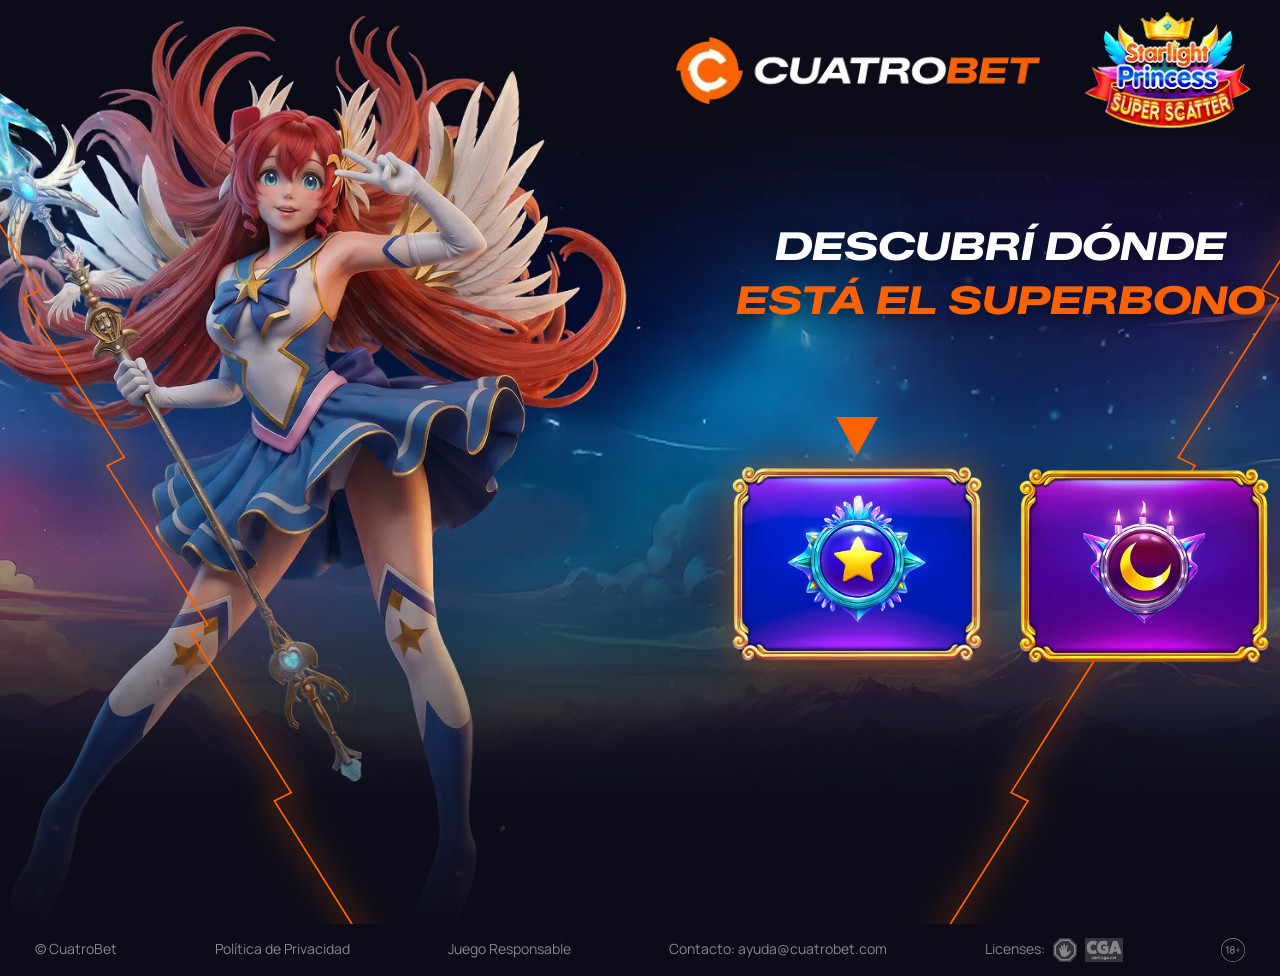
==== commit 72184fd8: "Deploy Princess landing" ====
--- a/index.html
+++ b/index.html
@@ -5,8 +5,8 @@
 		<meta name="viewport" content="width=device-width, initial-scale=1.0">
 		<link rel="shortcut icon" href="assets/img/favicon.ico">
 		<title>Princess</title>
-		<script type="module" crossorigin="" src="./js/index.min.js?v=1781544376283"></script>
-		<link rel="stylesheet" crossorigin="" href="./css/index.min.css?v=1781544376283">
+		<script type="module" crossorigin="" src="./js/index.min.js?v=1781625922173"></script>
+		<link rel="stylesheet" crossorigin="" href="./css/index.min.css?v=1781625922173">
 	</head>
 	<body>
 		<div class="wrapper">
@@ -121,10 +121,10 @@
 									<button class="hero__flash-item flash-item" type="button" data-flash-item="night" data-fls-popup-link="popup" aria-label="Choose night bonus">
 										<span class="flash-item__media">
 											<picture>
-												<img class="flash-item__image flash-item__image--default" alt="" data-flash-image="default" src="./assets/img/flash-items/night.webp">
-											</picture>
-											<picture>
-												<img class="flash-item__image flash-item__image--active" alt="" data-flash-image="active" src="./assets/img/flash-items/night.webp">
+												<img class="flash-item__image flash-item__image--default" alt="" data-flash-image="default" src="./assets/img/flash-items/night-active.webp">
+											</picture>
+											<picture>
+												<img class="flash-item__image flash-item__image--active" alt="" data-flash-image="active" src="./assets/img/flash-items/night-active.webp">
 											</picture>
 										</span>
 										<span class="flash-item__label">Night</span>
@@ -215,7 +215,7 @@
 											<span class="field__phone-prefix" aria-hidden="true">
 												<img src="./assets/img/svgicons/flag-argentina.svg" alt="" class="field__phone-flag">
 											</span>
-											<input type="tel" name="phone" placeholder="Número de teléfono" required inputmode="numeric">
+											<input type="tel" name="phone" placeholder="+54" required inputmode="numeric">
 											<span class="field__hidden-placeholder" aria-hidden="true">Número de teléfono</span>
 											<span class="field__error">
 												<img src="./assets/img/svgicons/error.svg" alt="error" class="field__error-icon">
--- a/css/index.min.css
+++ b/css/index.min.css
@@ -1 +1 @@
-@import url("https://fonts.googleapis.com/css?family=Zalando+Sans+Expanded:700,700italic,800italic,900italic&display=swap");@import url("https://fonts.googleapis.com/css?family=Manrope:300,regular,500,600,700,800&display=swap");*{padding:0;margin:0;border:0}*,:after,:before{box-sizing:border-box}:after,:before{display:inline-block}body,html{height:100%}body{line-height:1;scrollbar-gutter:stable;-ms-text-size-adjust:100%;-moz-text-size-adjust:100%;-webkit-text-size-adjust:100%;-webkit-font-smoothing:antialiased;-moz-osx-font-smoothing:grayscale}button,input,textarea{font-family:inherit;font-size:inherit;line-height:inherit;color:inherit;background-color:transparent}input,textarea{width:100%}label{display:inline-block}button,option,select{cursor:pointer}a{display:inline-block;color:inherit;text-decoration:none}ul li{list-style:none}img{max-width:100%;height:auto;vertical-align:middle}h1,h2,h3,h4,h5,h6{font-weight:inherit;font-size:inherit}address{font-style:normal}:root{--fontFamily:"Manrope",sans-serif;--secondaryFont:"Zalando Sans Expanded",serif;--color-white-solid:#fff;--color-black-solid:#000;--blueColor:#0076ec;--bgColor:#0c0c18;--orangeColor:#fc6200;--greyColor:#27273f;--primary:#000;--secondary:#fff;--orange-01:#fc6200;--button-color:#fc6200;--bg-color:linear-gradient(135deg,#223,#112);--bg-input-color:linear-gradient(90deg,hsla(0,0%,100%,.096),hsla(0,0%,100%,.04));--color-danger:#ef4444;--color-border:#b2b2b2;--color-primary-muted:#e04e00;--shadow-soft:0 0.75rem 1.875rem rgba(0,0,0,.3)}body{color:var(--main-color);font-family:var(--fontFamily);font-size:var(--font-size);min-width:23.4375rem}[data-fls-scrolllock] body{overflow:hidden;touch-action:none;overscroll-behavior:none}.wrapper{min-height:100%;display:flex;flex-direction:column;overflow:clip}.wrapper>main{flex:1 1 auto}.wrapper>*{min-width:0}[class*=__container]{max-width:86.875rem;margin:0 auto;padding-left:.9375rem;padding-right:.9375rem}.header{position:fixed;inset-inline:0;z-index:5;pointer-events:none}.header__logos{display:flex;justify-content:flex-end;gap:2.125rem;width:100%;pointer-events:auto}.header__brand{display:inline-flex;align-items:center;flex:0 0 auto;width:23.625rem}.header__brand--princess{width:12.375rem}.header__brand-image{display:block;width:100%;height:auto;object-fit:contain}[data-fls-header-scroll]{transition:all .5s}[data-fls-header-scroll].--header-scroll{position:fixed;top:0;right:0;left:0;z-index:50}[data-fls-header-scroll-show].--header-scroll{transition:translate .3s;translate:0 -100%}[data-fls-header-scroll-show].--header-show{translate:0 0}.footer{background-color:var(--bgColor);color:hsla(0,0%,100%,.5);position:relative;z-index:5}.footer__container{display:flex;align-items:center;justify-content:space-between;gap:1.125rem;min-height:3.25rem;padding-block:.8125rem;font-size:.875rem;line-height:1.2}.footer__copy{margin:0;white-space:nowrap}.footer__age,.footer__link{color:inherit;text-decoration:none;transition:color .2s ease}.footer__licenses,.footer__link{white-space:nowrap}.footer__licenses{display:inline-flex;align-items:center;gap:.5rem}.footer__license-icon{width:1.5rem;height:1.5rem;object-fit:contain}.footer__license-badge{width:2.375rem;height:auto;object-fit:contain}.footer__age{display:inline-flex;align-items:center;justify-content:center;flex:0 0 1.5rem;width:1.5rem;height:1.5rem}.footer__age-icon{width:100%;height:100%;object-fit:contain}.home{min-height:100svh;background:var(--bgColor)}body,html{min-height:100%;background-color:var(--bgColor)}body{margin:0}.wrapper{background-color:var(--bgColor);overflow-x:clip}.hero,.wrapper{min-height:100dvh}.hero{position:relative;isolation:isolate;display:grid;overflow:hidden;color:var(--secondary)}.hero__picture{position:absolute;inset:0}.hero__picture:after{content:"";position:absolute;inset:auto 0 0;height:38%;background:linear-gradient(180deg,rgba(12,12,24,0) 0,var(--bgColor) 100%);pointer-events:none}.hero__image{width:100%;height:100%;object-fit:cover;object-position:center top}.hero__decor{position:absolute;inset:0;z-index:1;overflow:hidden;pointer-events:none}.hero__container{position:relative;z-index:2;display:flex;justify-content:end;width:100%;min-height:100dvh;padding-bottom:19.1875rem;padding-top:13.75rem}.hero__content{display:flex;flex-direction:column;align-items:center;gap:8.75rem}.hero__title{max-width:43.125rem;font-family:var(--secondaryFont);font-style:italic;font-weight:800;font-size:2.625rem;line-height:1.4;text-align:center;text-transform:uppercase;text-shadow:0 .25rem 1.125rem rgba(0,0,0,.55)}.hero__title span{display:block}.hero__title span:last-child{color:var(--orangeColor)}.hero__flash{display:flex;justify-content:center;width:100%}.decor-hero__left,.decor-hero__right{position:absolute;top:0;height:100%;pointer-events:none}.decor-hero__left svg,.decor-hero__right svg{display:block;width:100%;height:100%;overflow:visible}.decor-hero__left{left:0;width:min(32.92vw,39.5rem)}.decor-hero__right{right:0;width:min(31.15vw,37.375rem)}.flash-item{position:relative;display:grid;flex:0 0 19.5rem;aspect-ratio:350/274;padding:0;border:0;background:transparent;cursor:pointer;outline:none}.flash-item:before{content:"";position:absolute;left:50%;top:-3.75rem;z-index:3;width:0;height:0;border-inline:1.4375rem solid transparent;border-top:2.625rem solid var(--orangeColor);opacity:0;transform:translate(-50%,-.375rem);transition:opacity .25s ease,transform .25s ease}.flash-item__media{position:relative;display:block;width:100%;height:100%}.flash-item__image{position:absolute;inset:0;display:block;width:100%;height:100%;object-fit:contain;transition:opacity .25s ease,filter .25s ease,transform .25s ease}.flash-item__image--active{opacity:0}.flash-item__label{position:absolute;width:.0625rem;height:.0625rem;overflow:hidden;clip:rect(0 0 0 0);white-space:nowrap}.flash-item.is-active:before,.flash-item:focus-visible:before,.flash-item:hover:before{opacity:1;transform:translate(-50%)}.flash-item.is-active .flash-item__image--default,.flash-item:focus-visible .flash-item__image--default,.flash-item:hover .flash-item__image--default{opacity:0}.flash-item.is-active .flash-item__image--active,.flash-item:focus-visible .flash-item__image--active,.flash-item:hover .flash-item__image--active{opacity:1;filter:drop-shadow(0 0 1.125rem rgba(252,98,0,.45));transform:translateY(-.125rem)}body:after{content:"";background-color:rgba(0,0,0,.5);position:fixed;inset:0;min-height:100vh;min-height:100dvh;opacity:0;transition:opacity .8s ease 0s;pointer-events:none;z-index:149}[data-fls-popup-open] body:after{opacity:1}[data-fls-popup]{--popup-width:34.75rem;--popup-radius:2rem;--popup-form-padding-block:2.1875rem;--popup-form-padding-inline:4.0625rem;--popup-bonus-padding-top:3.125rem;--popup-bonus-padding-bottom:4.0625rem;--popup-shell-brand-size:3rem;--popup-shell-brand-font-size:2.5rem;--popup-shell-padding-bottom:2rem;--popup-shell-margin-bottom:2.8125rem;--popup-content-header-margin-bottom:1.25rem;--popup-form-gap:1.25rem;--popup-field-padding-block:1.5rem;--popup-field-padding-inline-end:1.25rem;--popup-field-padding-inline-start:1rem;--popup-submit-padding-block:1.5rem;--popup-check-margin-top:-0.375rem;--popup-signin-margin-top:0.5rem;--popup-bonus-card-padding:1rem;--popup-bonus-card-margin-bottom:1.25rem;--popup-bonus-heading-size:2.5rem;--popup-bonus-title-margin-bottom:2.5rem;--popup-bonus-image-width:34.75rem;--popup-bonus-image-margin-bottom:3.75rem;--popup-bonus-button-width:26.625rem;--popup-bonus-button-padding-block:1.625rem;--popup-bonus-button-font-size:1.25rem;position:fixed;inset:0;min-height:100vh;min-height:100dvh;transition:visibility .8s ease 0s;visibility:hidden;pointer-events:none}[data-fls-popup][data-fls-popup-active]{z-index:150;visibility:visible;overflow:hidden;pointer-events:auto}[data-fls-popup-active] [data-fls-popup-body]{visibility:visible;transform:scale(1)}[data-fls-popup-wrapper]{flex-direction:column;min-height:100vh;min-height:100dvh;flex:1 1 auto;width:100%;display:flex;justify-content:center;align-items:center;overflow:hidden}[data-fls-popup-body]{visibility:hidden;transform:scale(0);transition:transform .3s ease 0s,visibility .3s ease 0s;min-height:100vh;min-height:100dvh;width:100%}[data-fls-popup-youtube-place] iframe{width:100%;aspect-ratio:16/9}.popup__content{place-items:center;max-height:100vh;max-height:100dvh;overflow-y:auto;background-image:url(../assets/img/popup/popup-bg.webp);background-size:cover;background-position:50%;background-position-y:90%;background-repeat:no-repeat}.popup__content,.popup__flow{display:grid;min-height:100vh;min-height:100dvh}.popup__flow{place-items:center;width:100%}.form,.popup-bonus{z-index:5;position:relative;display:grid;justify-content:center;align-items:center;transition:transform .3s}.form__content{padding-block:var(--popup-form-padding-block);padding-inline:var(--popup-form-padding-inline)}.popup-bonus__content{padding-top:var(--popup-bonus-padding-top);padding-bottom:var(--popup-bonus-padding-bottom)}.form__content,.popup-bonus__content{width:100%;max-width:var(--popup-width);border-radius:var(--popup-radius);background:linear-gradient(135deg,#223,#112)}.popup-bonus{width:min(100%,var(--popup-width));max-width:var(--popup-width);color:var(--secondary)}.popup-bonus__content{position:relative;display:grid;justify-items:center;box-shadow:var(--shadow-soft);text-align:center;overflow:hidden}.popup-bonus__content:before{content:"";position:absolute;inset:0;background:radial-gradient(circle at 18% 12%,rgba(252,98,0,.24),transparent 24%),radial-gradient(circle at 86% 26%,hsla(0,0%,100%,.12),transparent 22%);pointer-events:none}.popup-bonus__button,.popup-bonus__eyebrow,.popup-bonus__image,.popup-bonus__title{position:relative}.popup-bonus__eyebrow{font-weight:700}.popup-bonus__eyebrow,.popup-bonus__title{font-family:var(--secondaryFont);font-size:var(--popup-bonus-heading-size);line-height:1.4;font-style:italic;text-transform:uppercase}.popup-bonus__title{font-weight:800;color:var(--button-color);margin-bottom:var(--popup-bonus-title-margin-bottom)}.popup-bonus__image{aspect-ratio:556/440;width:min(100%,var(--popup-bonus-image-width));object-fit:cover;filter:drop-shadow(0 1rem 2rem rgba(0,0,0,.38));margin-bottom:var(--popup-bonus-image-margin-bottom)}.popup-bonus__button{width:min(100%,var(--popup-bonus-button-width));padding:var(--popup-bonus-button-padding-block) 1.5rem;border-radius:.5rem;background:var(--orangeColor);box-shadow:0 0 1.75rem rgba(252,98,0,.42);color:var(--secondary);font-family:var(--secondaryFont);font-weight:800;font-size:var(--popup-bonus-button-font-size);text-transform:uppercase;cursor:pointer;transition:background-color .2s ease,transform .2s ease}.popup-bonus__button:active{transform:translateY(.0625rem)}[data-popup-bonus][hidden],[data-popup-form][hidden]{display:none}.form__shell-top{position:relative;display:flex;align-items:center;justify-content:space-between;min-height:2.125rem;padding-bottom:var(--popup-shell-padding-bottom);border-bottom:.0625rem solid rgba(140,140,181,.62);margin-bottom:var(--popup-shell-margin-bottom)}.form__shell-brand{display:inline-flex;align-items:center;justify-content:flex-start;gap:.5rem;margin:0 auto 0 0}.form__shell-brand-icon{width:var(--popup-shell-brand-size);height:var(--popup-shell-brand-size);object-fit:contain;flex-shrink:0}.form__shell-brand-text{font-family:var(--secondaryFont);font-style:italic;font-weight:800;font-size:var(--popup-shell-brand-font-size);line-height:1.2;letter-spacing:-.02em;color:var(--secondary)}.form__shell-action{display:flex;justify-content:center;align-items:center;flex:0 0 1.5rem;width:1.5rem;height:1.5rem}.form__shell-action--next{cursor:pointer}.form__shell-support{display:block;width:100%;height:100%;background:var(--button-color);-webkit-mask:url(../assets/img/svgicons/headphones.svg) center/contain no-repeat;mask:url(../assets/img/svgicons/headphones.svg) center/contain no-repeat}.form__title{font-family:var(--secondaryFont);font-weight:700;line-height:1.2;letter-spacing:-.02em;text-transform:uppercase;color:var(--secondary)}.form__content-header{display:flex;justify-content:space-between;align-items:center;margin-bottom:var(--popup-content-header-margin-bottom)}.form__content-login{color:var(--button-color);font-size:.875rem;line-height:1.2;text-decoration:underline;text-underline-offset:.125rem;white-space:nowrap}.form__content-support{display:none}.form-column{position:relative;z-index:5}.register-form{display:flex;flex-direction:column;gap:var(--popup-form-gap)}.field--email{order:2}.field--phone{order:1}.field--password{order:3}.check{margin-top:var(--popup-check-margin-top);order:4}.register-form__error{order:5}.register-form__submit{order:6}.register-form__signin{order:7}.register-form__signin a{color:var(--button-color)!important}.field{position:relative;display:flex;align-items:center;width:100%;padding:var(--popup-field-padding-block) var(--popup-field-padding-inline-end) var(--popup-field-padding-block) var(--popup-field-padding-inline-start);margin:0;border:.0625rem solid hsla(0,0%,100%,.05);border-radius:.875rem;background:var(--bg-input-color);transition:border-color .2s ease,margin-bottom .2s ease,background-color .2s ease;z-index:0;line-height:1.2}.field:focus-within,.field:hover{border-color:rgba(255,89,0,.8)}.field.field--invalid{border-color:var(--color-danger);margin-bottom:.875rem;z-index:1}.field--email input,.field--password input,.field--phone input{background-color:transparent;color:#fff;outline:none}.field input{width:100%;min-width:0;color:#fff;font-size:1rem;line-height:1.25;font-weight:500;transition:transform .2s ease}.field--phone input{flex:1 1 auto}.field:not(.field--phone) input:not(:placeholder-shown){transform:translateY(.5rem)}.field:not(.field--phone){display:flex;gap:.5rem;align-items:center}.field__icon{width:1.5rem;height:1.5rem;pointer-events:none;opacity:.9}.field__phone-prefix{position:relative;margin-right:.875rem;color:hsla(0,0%,100%,.78)}.field__phone-flag{width:1.5rem;height:1.5rem;object-fit:contain}.field__hidden-placeholder{position:absolute;top:1rem;left:2.8125rem;color:hsla(0,0%,100%,.62);font-size:.6875rem;line-height:1;opacity:0;transform:translateY(.5rem);transition:opacity .2s ease,transform .2s ease;pointer-events:none}.field:not(.field--phone) input:not(:placeholder-shown)~.field__hidden-placeholder{opacity:1;transform:translateY(0)}.field__toggle{position:absolute;top:50%;right:1.125rem;display:grid;place-items:center;transform:translateY(-50%);cursor:pointer}.field__eye,.field__toggle{width:1.25rem;height:1.25rem}.field__eye{object-fit:contain}.field__error{position:absolute;left:0;top:calc(100% + .4375rem);display:flex;align-items:center;gap:.375rem;color:var(--color-danger);font-size:.75rem;line-height:.875rem;opacity:0;visibility:hidden;transform:translateY(.375rem);transition:opacity .2s ease,visibility .2s ease,transform .2s ease;z-index:2}.field__error.shown{opacity:1;visibility:visible;transform:translateY(0)}.field__error-icon{width:.75rem;height:.75rem;object-fit:contain;flex-shrink:0}.check{position:relative;display:flex;justify-content:center;align-items:center;gap:.75rem;cursor:pointer}.check.field--invalid{margin-bottom:.875rem;z-index:1}.check input{position:absolute;opacity:0;pointer-events:none}.check__box{display:grid;place-items:center;width:1.75rem;height:1.75rem;min-width:1.75rem;border:.0625rem solid var(--color-border);border-radius:.5rem;background:transparent;transition:background-color .2s ease,border-color .2s ease}.check:focus-visible .check__box,.check:hover .check__box{border-color:var(--orangeColor)}.check__icon{width:.8125rem;height:.5625rem;opacity:0;transform:scale(.9);transition:opacity .2s ease,transform .2s ease}.check input:checked+.check__box{border-color:var(--button-color);background:var(--button-color);box-shadow:var(--shadow-soft)}.check input:checked+.check__box .check__icon{opacity:1;transform:scale(1)}.check__text{font-size:.875rem;line-height:1.2;letter-spacing:-.02em;color:silver}.check__text strong{color:var(--button-color);text-decoration:underline;text-decoration-skip-ink:none}.check__text a{text-decoration:underline;text-underline-offset:.125rem}.check__text .field__error{left:0;top:calc(100% + .4375rem)}.register-form__error{margin:0;color:var(--color-danger);font-size:.75rem;line-height:.875rem}.register-form__error[hidden]{display:none}.register-form__submit{padding-block:var(--popup-submit-padding-block);padding-inline:1.6875rem;border-radius:.75rem;background:var(--orangeColor);color:#fff;font-family:var(--secondaryFont);font-weight:700;line-height:1.18;text-transform:uppercase;letter-spacing:-.02em;cursor:pointer;transition:background-color .2s ease,transform .2s ease}.register-form__submit:focus-visible,.register-form__submit:hover{background:var(--color-primary-muted)}.register-form__submit:active{transform:translateY(.0625rem)}.register-form__submit svg{display:none}.register-form__signin{margin-top:var(--popup-signin-margin-top);text-align:center;color:#fff;font-family:var(--secondaryFont);font-size:.75rem;font-weight:500;line-height:1.2}.register-form__signin a{color:var(--color-primary);text-decoration:underline;text-underline-offset:.125rem}.bonus-card{border:.125rem solid var(--button-color);border-radius:.75rem;padding:var(--popup-bonus-card-padding);width:100%;color:var(--secondary);background:var(--bg-input-color);display:flex;align-items:center;gap:1rem;margin-bottom:var(--popup-bonus-card-margin-bottom)}.bonus-card__icon{display:flex;flex-shrink:1;width:2.5rem;height:3.75rem}.bonus-card__body{display:flex;flex-direction:column;align-items:start;gap:.375rem;margin-right:1rem}.bonus-card__top{display:flex;align-items:center;gap:.25rem}.bonus-card__badge{font-weight:500;line-height:1.2;color:#fff;background-color:var(--button-color);border-radius:.25rem;padding:.125rem .25rem}.bonus-card__badge,.bonus-card__label{font-size:.75rem;letter-spacing:-.02em}.bonus-card__label{color:hsla(0,0%,100%,.7)}.bonus-card__text{font-weight:600;font-size:1.125rem;line-height:1.2;letter-spacing:-.02em}.bonus-card__text strong{color:var(--button-color)}@media (max-width:96.875em){.popup__content{background-position-y:50%}}@media (max-width:90em){.hero__content{justify-content:center}.flash-item{flex-basis:15.75rem}.flash-item:before{top:-3.25rem;border-inline-width:1.3125rem;border-top-width:2.375rem}}@media (max-width:90em) and (width < 62em){.header__brand{width:21.125rem}.header__brand--princess{width:11.125rem}.hero__title{font-size:2.0625rem}}@media (max-width:90em) and (width < 48em){.footer__container{padding-inline:1.25rem}.hero__container{padding-bottom:6.25rem}}@media (max-width:68.75em){.popup__content{padding-inline:.9375rem}.check{justify-content:start}.bonus-card{display:grid;grid-template-columns:2.5rem 1fr auto;gap:.5rem}.bonus-card__body{margin-right:0;text-align:left}.bonus-card__text br{display:none}}@media (max-width:68.75em) and (width < 23.4375em){.check{gap:.375rem}}@media (max-width:57.5em){.decor-hero{display:none}}@media (max-width:51.875em){.footer__container{flex-wrap:wrap}}@media (max-width:48.06125em){.header__brand{width:9.8125rem}.header__brand--princess{width:7.0625rem}}@media (width < 48.06125em){.header__logos{justify-content:center}}@media (max-width:48.055625em){.wrapper{--mobile-hero-height:48.5625rem;--mobile-footer-overlap:14rem;--mobile-footer-start:34.5625rem}.hero,.hero__container{min-height:var(--mobile-hero-height)}.footer{margin-top:calc(var(--mobile-footer-overlap)*-1);min-height:max(16rem,100dvh - var(--mobile-footer-start))}.hero__image{height:calc(100% + 2.5rem);transform:translateY(1.5rem)}.hero:after,.hero:before{display:none}.hero__container{justify-content:center;padding-bottom:0}.hero__content{justify-content:space-around}.hero__flash{gap:.5rem;width:min(100vw,32.8125rem)}.flash-item{flex:1 1 0;min-width:0}.flash-item:before{top:-3rem;border-inline-width:1.1875rem;border-top-width:2.25rem}}@media (width < 48.055625em){.hero__container{padding-top:0}}@media (max-width:48.055625em) and (width < 23.4375em){.hero__title{font-size:1.5rem}}@media (max-width:48em){.footer{margin-top:-14rem;min-height:max(16rem,100dvh - 34.5625rem)}.footer__container{flex-direction:column;align-items:flex-start;justify-content:flex-start;gap:1.25rem;min-height:0;padding-block:1rem 1.5rem;font-size:1rem}.footer__licenses{gap:.625rem}.footer__license-icon{width:1.5rem;height:1.5rem}.footer__license-badge{width:2.375rem}.footer__age{flex-basis:1.5rem;width:1.5rem;height:1.5rem;font-size:.75rem}}@media (width <= 48em) and (height < 51.875em){.wrapper{--mobile-footer-overlap:11.875rem}}@media (width < 48em){.hero__flash{gap:1.875rem}}@media (max-width:37.5em){.form,.popup-bonus{max-height:none}}@media (max-width:37.5em) and (width < 23.4375em){.form__content{padding-inline:1.25rem}.popup-bonus__eyebrow{font-size:1rem}.popup-bonus__title{font-size:1.125rem}.register-form{gap:.875rem}.register-form__submit{padding-block:1.25rem}}@media (max-width:36.25em) and (width < 23.4375em){.hero__flash{width:21.25rem}}@media (max-width:30em){.hero__content{padding-top:3.75rem;justify-content:center;width:100%}.flash-item:before{top:-2.375rem;border-inline-width:.9375rem;border-top-width:1.75rem}.popup__content{padding-inline:0}.form__content,.popup-bonus__content{border-radius:0}.form__content-header{margin-bottom:.875rem}.check{margin-top:0}.field{font-size:.875rem;padding-block:1rem}.field__hidden-placeholder{top:.625rem}.bonus-card{padding-block:.375rem;margin-bottom:.875rem}.bonus-card__body{gap:.125rem}.bonus-card__text{font-size:1rem}}@media (width < 30em) and (width >= 86.875em){.hero__flash{gap:1.875rem}}@media (width < 30em) and (width < 23.4375em){.hero__flash{gap:1.25rem}}@media (max-width:30em) and (width < 23.4375em){.hero__content{padding-bottom:15rem}}@media (width < 23.4375em){.form__title{font-size:.875rem}.register-form__submit{font-size:1rem}}@media (max-width:90em) and (width >= 90em){.header__brand{width:23.625rem}.header__brand--princess{width:12.375rem}.footer__container{padding-inline:2.5rem}.hero__container{padding-bottom:19.1875rem}.hero__title{font-size:2.625rem}}@media (max-width:30em) and (width >= 86.875em){.hero__content{padding-bottom:18.75rem}}@media (width < 30em) and (width >= 23.4375em) and (width < 86.875em){.hero__flash{gap:clamp(1.25rem,1.01908866995rem + .9852216749vw,1.875rem)}}@media (max-width:48.055625em) and (width >= 48em){.hero__title{font-size:2.0625rem}}@media (max-width:36.25em) and (width >= 36.25em){.hero__flash{width:32.8125rem}}@media (width <= 48em) and (height >= 51.875em){.wrapper{--mobile-footer-overlap:16.875rem}}@media (width <= 47.9375em) and (height >= 55.625em){.wrapper{--mobile-footer-overlap:21.875rem}}@media (width > 48em) and (height <= 47.5em){[data-fls-popup]{--popup-width:31.25rem;--popup-radius:1.5rem;--popup-form-padding-block:1.5rem;--popup-form-padding-inline:2.625rem;--popup-bonus-padding-top:2.125rem;--popup-bonus-padding-bottom:2.625rem;--popup-shell-brand-size:2.375rem;--popup-shell-brand-font-size:2rem;--popup-shell-padding-bottom:1.125rem;--popup-shell-margin-bottom:1.25rem;--popup-content-header-margin-bottom:0.875rem;--popup-form-gap:0.75rem;--popup-field-padding-block:1rem;--popup-field-padding-inline-end:1rem;--popup-field-padding-inline-start:0.875rem;--popup-submit-padding-block:1rem;--popup-check-margin-top:0;--popup-signin-margin-top:0.25rem;--popup-bonus-card-padding:0.625rem;--popup-bonus-card-margin-bottom:0.75rem;--popup-bonus-heading-size:1.875rem;--popup-bonus-title-margin-bottom:1.25rem;--popup-bonus-image-width:22.5rem;--popup-bonus-image-margin-bottom:1.75rem;--popup-bonus-button-width:22.5rem;--popup-bonus-button-padding-block:1rem;--popup-bonus-button-font-size:1rem}}@media (max-width:37.5em) and (width >= 86.875em){.form__content{padding-inline:4.0625rem}.popup-bonus__eyebrow,.popup-bonus__title{font-size:2.5rem}.register-form{gap:1.25rem}.register-form__submit{padding-block:1.5rem}}@media (max-width:68.75em) and (width >= 86.875em){.check{gap:.75rem}}@media (width >= 23.4375em) and (width < 86.875em){.form__title{font-size:clamp(.875rem,.64408866995rem + .9852216749vw,1.5rem)}.register-form__submit{font-size:clamp(1rem,.90763546798125rem + .39408867vw,1.25rem)}}@media (width >= 30em){[data-fls-header-scroll].--header-scroll{background-color:rgba(12,12,24,.8)}}@media (max-width:30em) and (width >= 23.4375em) and (width < 86.875em){.hero__content{padding-bottom:clamp(15rem,13.61453201970625rem + 5.9113300493vw,18.75rem)}}@media (min-width:30.00125em) and (max-width:48em) and (width >= 48em){.hero__content{padding-bottom:5rem}}@media (min-width:30.00125em) and (max-width:48em) and (width >= 30em) and (width < 48em){.hero__content{padding-bottom:clamp(5rem,21.66666666666875rem + -34.7222222222vw,11.25rem)}}@media (min-width:30.00125em) and (max-width:48em) and (width < 30em){.hero__content{padding-bottom:11.25rem}}@media (min-width:30.00125em) and (max-width:48em){.hero__content{gap:0}}@media (max-width:36.25em) and (width >= 23.4375em) and (width < 36.25em){.hero__flash{width:clamp(21.25rem,.09908536585625rem + 90.243902439vw,32.8125rem)}}@media (max-width:37.5em) and (width >= 23.4375em) and (width < 86.875em){.form__content{padding-inline:clamp(1.25rem,.21089901478125rem + 4.4334975369vw,4.0625rem)}.popup-bonus__eyebrow{font-size:clamp(1rem,.44581280788125rem + 2.3645320197vw,2.5rem)}.popup-bonus__title{font-size:clamp(1.125rem,.61699507389375rem + 2.1674876847vw,2.5rem)}.register-form{gap:clamp(.875rem,.73645320196875rem + .5911330049vw,1.25rem)}.register-form__submit{padding-block:clamp(1.25rem,1.15763546798125rem + .39408867vw,1.5rem)}}@media (width >= 48em) and (width < 120em){.hero__flash{gap:clamp(1.875rem,1.45833333333125rem + .8680555556vw,2.5rem)}}@media (max-width:48.055625em) and (width >= 23.4375em) and (width < 48em){.hero__title{font-size:clamp(1.5rem,.96326335878125rem + 2.2900763359vw,2.0625rem)}}@media (max-width:68.75em) and (width >= 23.4375em) and (width < 86.875em){.check{gap:clamp(.375rem,.23645320196875rem + .5911330049vw,.75rem)}}@media (min-width:71.875em){.form__title{padding-right:2.5rem}}@media (width >= 86.875em){.form__title{font-size:1.5rem}.register-form__submit{font-size:1.25rem}}@media (max-width:90em) and (width >= 62em) and (width < 90em){.header__brand{width:clamp(21.125rem,15.5892857142875rem + 8.9285714286vw,23.625rem)}.header__brand--princess{width:clamp(11.125rem,8.35714285714375rem + 4.4642857143vw,12.375rem)}.hero__title{font-size:clamp(2.0625rem,.8169642857125rem + 2.0089285714vw,2.625rem)}}@media (max-width:90em) and (width >= 48em) and (width < 90em){.footer__container{padding-inline:clamp(1.25rem,-.17857142856875rem + 2.9761904762vw,2.5rem)}.hero__container{padding-bottom:clamp(6.25rem,-8.5357142857125rem + 30.8035714286vw,19.1875rem)}}@media (width >= 120em){.hero__flash{gap:2.5rem}}@media (any-hover:hover){.footer__age:hover,.footer__link:hover{color:var(--secondary)}.popup-bonus__button:hover{background:#ff7117}}@media (hover:hover){.form__shell-action--next:hover{color:var(--color-primary-muted)}.form__shell-action--next:hover .form__shell-support{background:var(--color-primary-muted)}}+@import url("https://fonts.googleapis.com/css?family=Zalando+Sans+Expanded:700,700italic,800italic,900italic&display=swap");@import url("https://fonts.googleapis.com/css?family=Manrope:300,regular,500,600,700,800&display=swap");*{padding:0;margin:0;border:0}*,:after,:before{box-sizing:border-box}:after,:before{display:inline-block}body,html{height:100%}body{line-height:1;scrollbar-gutter:stable;-ms-text-size-adjust:100%;-moz-text-size-adjust:100%;-webkit-text-size-adjust:100%;-webkit-font-smoothing:antialiased;-moz-osx-font-smoothing:grayscale}button,input,textarea{font-family:inherit;font-size:inherit;line-height:inherit;color:inherit;background-color:transparent}input,textarea{width:100%}label{display:inline-block}button,option,select{cursor:pointer}a{display:inline-block;color:inherit;text-decoration:none}ul li{list-style:none}img{max-width:100%;height:auto;vertical-align:middle}h1,h2,h3,h4,h5,h6{font-weight:inherit;font-size:inherit}address{font-style:normal}:root{--fontFamily:"Manrope",sans-serif;--secondaryFont:"Zalando Sans Expanded",serif;--color-white-solid:#fff;--color-black-solid:#000;--blueColor:#0076ec;--bgColor:#0c0c18;--orangeColor:#fc6200;--greyColor:#27273f;--primary:#000;--secondary:#fff;--orange-01:#fc6200;--button-color:#fc6200;--bg-color:linear-gradient(135deg,#223,#112);--bg-input-color:linear-gradient(90deg,hsla(0,0%,100%,.096),hsla(0,0%,100%,.04));--color-danger:#ef4444;--color-border:#b2b2b2;--color-primary-muted:#e04e00;--shadow-soft:0 0.75rem 1.875rem rgba(0,0,0,.3)}body{color:var(--main-color);font-family:var(--fontFamily);font-size:var(--font-size);min-width:23.4375rem}[data-fls-scrolllock] body{overflow:hidden;touch-action:none;overscroll-behavior:none}.wrapper{min-height:100%;display:flex;flex-direction:column;overflow:clip}.wrapper>main{flex:1 1 auto}.wrapper>*{min-width:0}[class*=__container]{max-width:86.875rem;margin:0 auto;padding-left:.9375rem;padding-right:.9375rem}.header{position:fixed;inset-inline:0;z-index:5;pointer-events:none}.header__logos{display:flex;justify-content:flex-end;gap:2.125rem;width:100%;pointer-events:auto}.header__brand{display:inline-flex;align-items:center;flex:0 0 auto;width:23.625rem}.header__brand--princess{width:12.375rem}.header__brand-image{display:block;width:100%;height:auto;object-fit:contain}[data-fls-header-scroll]{transition:all .5s}[data-fls-header-scroll].--header-scroll{position:fixed;top:0;right:0;left:0;z-index:50}[data-fls-header-scroll-show].--header-scroll{transition:translate .3s;translate:0 -100%}[data-fls-header-scroll-show].--header-show{translate:0 0}.footer{background-color:var(--bgColor);color:hsla(0,0%,100%,.5);position:relative;z-index:5}.footer__container{display:flex;align-items:center;justify-content:space-between;gap:1.125rem;min-height:3.25rem;padding-block:.8125rem;font-size:.875rem;line-height:1.2}.footer__copy{margin:0;white-space:nowrap}.footer__age,.footer__link{color:inherit;text-decoration:none;transition:color .2s ease}.footer__licenses,.footer__link{white-space:nowrap}.footer__licenses{display:inline-flex;align-items:center;gap:.5rem}.footer__license-icon{width:1.5rem;height:1.5rem;object-fit:contain}.footer__license-badge{width:2.375rem;height:auto;object-fit:contain}.footer__age{display:inline-flex;align-items:center;justify-content:center;flex:0 0 1.5rem;width:1.5rem;height:1.5rem}.footer__age-icon{width:100%;height:100%;object-fit:contain}.home{min-height:100svh;background:var(--bgColor)}body,html{min-height:100%;background-color:var(--bgColor)}body{margin:0}.wrapper{background-color:var(--bgColor);overflow-x:clip}.hero,.wrapper{min-height:100dvh}.hero{position:relative;isolation:isolate;display:grid;overflow:hidden;color:var(--secondary)}.hero__picture{position:absolute;inset:0}.hero__picture:after{content:"";position:absolute;inset:auto 0 0;height:38%;background:linear-gradient(180deg,rgba(12,12,24,0) 0,var(--bgColor) 100%);pointer-events:none}.hero__image{width:100%;height:100%;object-fit:cover;object-position:center top}.hero__decor{position:absolute;inset:0;z-index:1;overflow:hidden;pointer-events:none}.hero__container{position:relative;z-index:2;display:flex;justify-content:end;width:100%;min-height:100dvh;padding-bottom:19.1875rem;padding-top:13.75rem}.hero__content{display:flex;flex-direction:column;align-items:center;gap:8.75rem}.hero__title{max-width:43.125rem;font-family:var(--secondaryFont);font-style:italic;font-weight:800;font-size:2.625rem;line-height:1.4;text-align:center;text-transform:uppercase;text-shadow:0 .25rem 1.125rem rgba(0,0,0,.55)}.hero__title span{display:block}.hero__title span:last-child{color:var(--orangeColor)}.hero__flash{display:flex;justify-content:center;width:100%}.decor-hero__left,.decor-hero__right{position:absolute;top:0;height:100%;pointer-events:none}.decor-hero__left svg,.decor-hero__right svg{display:block;width:100%;height:100%;overflow:visible}.decor-hero__left{left:0;width:min(32.92vw,39.5rem)}.decor-hero__right{right:0;width:min(31.15vw,37.375rem)}.flash-item{position:relative;display:grid;flex:0 0 19.5rem;aspect-ratio:350/274;padding:0;border:0;background:transparent;cursor:pointer;outline:none}.flash-item:before{content:"";position:absolute;left:50%;top:-3.75rem;z-index:3;width:0;height:0;border-inline:1.4375rem solid transparent;border-top:2.625rem solid var(--orangeColor);opacity:0;transform:translate(-50%,-.375rem);transition:opacity .25s ease,transform .25s ease}.flash-item__media{position:relative;display:block;width:100%;height:100%}.flash-item__image{position:absolute;inset:0;display:block;width:100%;height:100%;object-fit:contain;transition:opacity .25s ease,filter .25s ease,transform .25s ease}.flash-item__image--active{opacity:0}.flash-item__label{position:absolute;width:.0625rem;height:.0625rem;overflow:hidden;clip:rect(0 0 0 0);white-space:nowrap}.flash-item.is-active:before,.flash-item:focus-visible:before,.flash-item:hover:before{opacity:1;transform:translate(-50%)}.flash-item.is-active .flash-item__image--default,.flash-item:focus-visible .flash-item__image--default,.flash-item:hover .flash-item__image--default{opacity:0}.flash-item.is-active .flash-item__image--active,.flash-item:focus-visible .flash-item__image--active,.flash-item:hover .flash-item__image--active{opacity:1;filter:drop-shadow(0 0 1.125rem rgba(252,98,0,.45));transform:translateY(-.125rem)}body:after{content:"";background-color:rgba(0,0,0,.5);position:fixed;inset:0;min-height:100vh;min-height:100dvh;opacity:0;transition:opacity .8s ease 0s;pointer-events:none;z-index:149}[data-fls-popup-open] body:after{opacity:1}[data-fls-popup]{--popup-width:34.75rem;--popup-radius:2rem;--popup-form-padding-block:2.1875rem;--popup-form-padding-inline:4.0625rem;--popup-bonus-padding-top:3.125rem;--popup-bonus-padding-bottom:4.0625rem;--popup-shell-brand-size:3rem;--popup-shell-brand-font-size:2.5rem;--popup-shell-padding-bottom:2rem;--popup-shell-margin-bottom:2.8125rem;--popup-content-header-margin-bottom:1.25rem;--popup-form-gap:1.25rem;--popup-field-padding-block:1.5rem;--popup-field-padding-inline-end:1.25rem;--popup-field-padding-inline-start:1rem;--popup-submit-padding-block:1.5rem;--popup-check-margin-top:-0.375rem;--popup-signin-margin-top:0.5rem;--popup-bonus-card-padding:1rem;--popup-bonus-card-margin-bottom:1.25rem;--popup-bonus-heading-size:2.5rem;--popup-bonus-title-margin-bottom:2.5rem;--popup-bonus-image-width:34.75rem;--popup-bonus-image-margin-bottom:3.75rem;--popup-bonus-button-width:26.625rem;--popup-bonus-button-padding-block:1.625rem;--popup-bonus-button-font-size:1.25rem;position:fixed;inset:0;min-height:100vh;min-height:100dvh;transition:visibility .8s ease 0s;visibility:hidden;pointer-events:none}[data-fls-popup][data-fls-popup-active]{z-index:150;visibility:visible;overflow:hidden;pointer-events:auto}[data-fls-popup-active] [data-fls-popup-body]{visibility:visible;transform:scale(1)}[data-fls-popup-wrapper]{flex-direction:column;min-height:100vh;min-height:100dvh;flex:1 1 auto;width:100%;display:flex;justify-content:center;align-items:center;overflow:hidden}[data-fls-popup-body]{visibility:hidden;transform:scale(0);transition:transform .3s ease 0s,visibility .3s ease 0s;min-height:100vh;min-height:100dvh;width:100%}[data-fls-popup-youtube-place] iframe{width:100%;aspect-ratio:16/9}.popup__content{place-items:center;max-height:100vh;max-height:100dvh;overflow-y:auto;background-image:url(../assets/img/popup/popup-bg.webp);background-size:cover;background-position:50%;background-position-y:90%;background-repeat:no-repeat}.popup__content,.popup__flow{display:grid;min-height:100vh;min-height:100dvh}.popup__flow{place-items:center;width:100%}.form,.popup-bonus{z-index:5;position:relative;display:grid;justify-content:center;align-items:center;transition:transform .3s}.form__content{padding-block:var(--popup-form-padding-block);padding-inline:var(--popup-form-padding-inline)}.popup-bonus__content{padding-top:var(--popup-bonus-padding-top);padding-bottom:var(--popup-bonus-padding-bottom)}.form__content,.popup-bonus__content{width:100%;max-width:var(--popup-width);border-radius:var(--popup-radius);background:linear-gradient(135deg,#223,#112)}.popup-bonus{width:min(100%,var(--popup-width));max-width:var(--popup-width);color:var(--secondary)}.popup-bonus__content{position:relative;display:grid;justify-items:center;box-shadow:var(--shadow-soft);text-align:center;overflow:hidden}.popup-bonus__content:before{content:"";position:absolute;inset:0;background:radial-gradient(circle at 18% 12%,rgba(252,98,0,.24),transparent 24%),radial-gradient(circle at 86% 26%,hsla(0,0%,100%,.12),transparent 22%);pointer-events:none}.popup-bonus__button,.popup-bonus__eyebrow,.popup-bonus__image,.popup-bonus__title{position:relative}.popup-bonus__eyebrow{font-weight:700}.popup-bonus__eyebrow,.popup-bonus__title{font-family:var(--secondaryFont);font-size:var(--popup-bonus-heading-size);line-height:1.4;font-style:italic;text-transform:uppercase}.popup-bonus__title{font-weight:800;color:var(--button-color);margin-bottom:var(--popup-bonus-title-margin-bottom)}.popup-bonus__image{aspect-ratio:556/440;width:min(100%,var(--popup-bonus-image-width));object-fit:cover;filter:drop-shadow(0 1rem 2rem rgba(0,0,0,.38));margin-bottom:var(--popup-bonus-image-margin-bottom)}.popup-bonus__button{width:min(100%,var(--popup-bonus-button-width));padding:var(--popup-bonus-button-padding-block) 1.5rem;border-radius:.5rem;background:var(--orangeColor);box-shadow:0 0 1.75rem rgba(252,98,0,.42);color:var(--secondary);font-family:var(--secondaryFont);font-weight:800;font-size:var(--popup-bonus-button-font-size);text-transform:uppercase;cursor:pointer;transition:background-color .2s ease,transform .2s ease}.popup-bonus__button:active{transform:translateY(.0625rem)}[data-popup-bonus][hidden],[data-popup-form][hidden]{display:none}.form__shell-top{position:relative;display:flex;align-items:center;justify-content:space-between;min-height:2.125rem;padding-bottom:var(--popup-shell-padding-bottom);border-bottom:.0625rem solid rgba(140,140,181,.62);margin-bottom:var(--popup-shell-margin-bottom)}.form__shell-brand{display:inline-flex;align-items:center;justify-content:flex-start;gap:.5rem;margin:0 auto 0 0}.form__shell-brand-icon{width:var(--popup-shell-brand-size);height:var(--popup-shell-brand-size);object-fit:contain;flex-shrink:0}.form__shell-brand-text{font-family:var(--secondaryFont);font-style:italic;font-weight:800;font-size:var(--popup-shell-brand-font-size);line-height:1.2;letter-spacing:-.02em;color:var(--secondary)}.form__shell-action{display:flex;justify-content:center;align-items:center;flex:0 0 1.5rem;width:1.5rem;height:1.5rem}.form__shell-action--next{cursor:pointer}.form__shell-support{display:block;width:100%;height:100%;background:var(--button-color);-webkit-mask:url(../assets/img/svgicons/headphones.svg) center/contain no-repeat;mask:url(../assets/img/svgicons/headphones.svg) center/contain no-repeat}.form__title{font-family:var(--secondaryFont);font-weight:700;line-height:1.2;letter-spacing:-.02em;text-transform:uppercase;color:var(--secondary)}.form__content-header{display:flex;justify-content:space-between;align-items:center;margin-bottom:var(--popup-content-header-margin-bottom)}.form__content-login{color:var(--button-color);font-size:.875rem;line-height:1.2;text-decoration:underline;text-underline-offset:.125rem;white-space:nowrap}.form__content-support{display:none}.form-column{position:relative;z-index:5}.register-form{display:flex;flex-direction:column;gap:var(--popup-form-gap)}.field--email{order:2}.field--phone{order:1}.field--password{order:3}.check{margin-top:var(--popup-check-margin-top);order:4}.register-form__error{order:5}.register-form__submit{order:6}.register-form__signin{order:7}.register-form__signin a{color:var(--button-color)!important}.field{position:relative;display:flex;align-items:center;width:100%;padding:var(--popup-field-padding-block) var(--popup-field-padding-inline-end) var(--popup-field-padding-block) var(--popup-field-padding-inline-start);margin:0;border:.0625rem solid hsla(0,0%,100%,.05);border-radius:.875rem;background:var(--bg-input-color);transition:border-color .2s ease,margin-bottom .2s ease,background-color .2s ease;z-index:0;line-height:1.2}.field:focus-within,.field:hover{border-color:rgba(255,89,0,.8)}.field.field--invalid{border-color:var(--color-danger);margin-bottom:.875rem;z-index:1}.field--email input,.field--password input,.field--phone input{background-color:transparent;color:#fff;outline:none}.field input{width:100%;min-width:0;color:#fff;font-size:1rem;line-height:1.25;font-weight:500;transition:transform .2s ease}.field--phone input{flex:1 1 auto}.field:not(.field--phone) input:not(:placeholder-shown){transform:translateY(.5rem)}.field:not(.field--phone){display:flex;gap:.5rem;align-items:center}.field__icon{width:1.5rem;height:1.5rem;pointer-events:none;opacity:.9}.field__phone-prefix{position:relative;margin-right:.875rem;color:hsla(0,0%,100%,.78)}.field__phone-flag{width:1.5rem;height:1.5rem;object-fit:contain}.field__hidden-placeholder{position:absolute;top:1rem;left:2.8125rem;color:hsla(0,0%,100%,.62);font-size:.6875rem;line-height:1;opacity:0;transform:translateY(.5rem);transition:opacity .2s ease,transform .2s ease;pointer-events:none}.field:not(.field--phone) input:not(:placeholder-shown)~.field__hidden-placeholder{opacity:1}.field__toggle{position:absolute;top:50%;right:1.125rem;display:grid;place-items:center;transform:translateY(-50%);cursor:pointer}.field__eye,.field__toggle{width:1.25rem;height:1.25rem}.field__eye{object-fit:contain}.field__error{position:absolute;left:0;top:calc(100% + .4375rem);display:flex;align-items:center;gap:.375rem;color:var(--color-danger);font-size:.75rem;line-height:.875rem;opacity:0;visibility:hidden;transform:translateY(.375rem);transition:opacity .2s ease,visibility .2s ease,transform .2s ease;z-index:2}.field__error.shown{opacity:1;visibility:visible;transform:translateY(0)}.field__error-icon{width:.75rem;height:.75rem;object-fit:contain;flex-shrink:0}.check{position:relative;display:flex;justify-content:center;align-items:center;gap:.75rem;cursor:pointer}.check.field--invalid{margin-bottom:.875rem;z-index:1}.check input{position:absolute;opacity:0;pointer-events:none}.check__box{display:grid;place-items:center;width:1.75rem;height:1.75rem;min-width:1.75rem;border:.0625rem solid var(--color-border);border-radius:.5rem;background:transparent;transition:background-color .2s ease,border-color .2s ease}.check:focus-visible .check__box,.check:hover .check__box{border-color:var(--orangeColor)}.check__icon{width:.8125rem;height:.5625rem;opacity:0;transform:scale(.9);transition:opacity .2s ease,transform .2s ease}.check input:checked+.check__box{border-color:var(--button-color);background:var(--button-color);box-shadow:var(--shadow-soft)}.check input:checked+.check__box .check__icon{opacity:1;transform:scale(1)}.check__text{font-size:.875rem;line-height:1.2;letter-spacing:-.02em;color:silver}.check__text strong{color:var(--button-color);text-decoration:underline;text-decoration-skip-ink:none}.check__text a{text-decoration:underline;text-underline-offset:.125rem}.check__text .field__error{left:0;top:calc(100% + .4375rem)}.register-form__error{margin:0;color:var(--color-danger);font-size:.75rem;line-height:.875rem}.register-form__error[hidden]{display:none}.register-form__submit{padding-block:var(--popup-submit-padding-block);padding-inline:1.6875rem;border-radius:.75rem;background:var(--orangeColor);color:#fff;font-family:var(--secondaryFont);font-weight:700;line-height:1.18;text-transform:uppercase;letter-spacing:-.02em;cursor:pointer;transition:background-color .2s ease,transform .2s ease}.register-form__submit:focus-visible,.register-form__submit:hover{background:var(--color-primary-muted)}.register-form__submit:active{transform:translateY(.0625rem)}.register-form__submit svg{display:none}.register-form__signin{margin-top:var(--popup-signin-margin-top);text-align:center;color:#fff;font-family:var(--secondaryFont);font-size:.75rem;font-weight:500;line-height:1.2}.register-form__signin a{color:var(--color-primary);text-decoration:underline;text-underline-offset:.125rem}.bonus-card{border:.125rem solid var(--button-color);border-radius:.75rem;padding:var(--popup-bonus-card-padding);width:100%;color:var(--secondary);background:var(--bg-input-color);display:flex;align-items:center;gap:1rem;margin-bottom:var(--popup-bonus-card-margin-bottom)}.bonus-card__icon{display:flex;flex-shrink:1;width:2.5rem;height:3.75rem}.bonus-card__body{display:flex;flex-direction:column;align-items:start;gap:.375rem;margin-right:1rem}.bonus-card__top{display:flex;align-items:center;gap:.25rem}.bonus-card__badge{font-weight:500;line-height:1.2;color:#fff;background-color:var(--button-color);border-radius:.25rem;padding:.125rem .25rem}.bonus-card__badge,.bonus-card__label{font-size:.75rem;letter-spacing:-.02em}.bonus-card__label{color:hsla(0,0%,100%,.7)}.bonus-card__text{font-weight:600;font-size:1.125rem;line-height:1.2;letter-spacing:-.02em}.bonus-card__text strong{color:var(--button-color)}@media (max-width:96.875em){.popup__content{background-position-y:50%}}@media (max-width:90em){.hero__content{justify-content:center}.flash-item{flex-basis:15.75rem}.flash-item:before{top:-3.25rem;border-inline-width:1.3125rem;border-top-width:2.375rem}}@media (max-width:90em) and (width < 62em){.header__brand{width:21.125rem}.header__brand--princess{width:11.125rem}.hero__title{font-size:2.0625rem}}@media (max-width:90em) and (width < 48em){.footer__container{padding-inline:1.25rem}.hero__container{padding-bottom:6.25rem}}@media (max-width:68.75em){.popup__content{padding-inline:.9375rem}.check{justify-content:start}.bonus-card{display:grid;grid-template-columns:2.5rem 1fr auto;gap:.5rem}.bonus-card__body{margin-right:0;text-align:left}.bonus-card__text br{display:none}}@media (max-width:68.75em) and (width < 23.4375em){.check{gap:.375rem}}@media (max-width:57.5em){.decor-hero{display:none}}@media (max-width:51.875em){.footer__container{flex-wrap:wrap}}@media (max-width:48.06125em){.header__brand{width:9.8125rem}.header__brand--princess{width:7.0625rem}}@media (width < 48.06125em){.header__logos{justify-content:center}}@media (max-width:48.055625em){.wrapper{--mobile-hero-height:48.5625rem;--mobile-footer-overlap:14rem;--mobile-footer-start:34.5625rem}.hero,.hero__container{min-height:var(--mobile-hero-height)}.footer{margin-top:calc(var(--mobile-footer-overlap)*-1);min-height:max(16rem,100dvh - var(--mobile-footer-start))}.hero__image{height:calc(100% + 2.5rem);transform:translateY(1.5rem)}.hero:after,.hero:before{display:none}.hero__container{justify-content:center;padding-bottom:0}.hero__content{justify-content:space-around}.hero__flash{gap:.5rem;width:min(100vw,32.8125rem)}.flash-item{flex:1 1 0;min-width:0}.flash-item:before{top:-3rem;border-inline-width:1.1875rem;border-top-width:2.25rem}}@media (width < 48.055625em){.hero__container{padding-top:0}}@media (max-width:48.055625em) and (width < 23.4375em){.hero__title{font-size:1.5rem}}@media (max-width:48em){.footer{margin-top:-14rem;min-height:max(16rem,100dvh - 34.5625rem)}.footer__container{flex-direction:column;align-items:flex-start;justify-content:flex-start;gap:1.25rem;min-height:0;padding-block:1rem 1.5rem;font-size:1rem}.footer__licenses{gap:.625rem}.footer__license-icon{width:1.5rem;height:1.5rem}.footer__license-badge{width:2.375rem}.footer__age{flex-basis:1.5rem;width:1.5rem;height:1.5rem;font-size:.75rem}}@media (width <= 48em) and (height < 51.875em){.wrapper{--mobile-footer-overlap:11.875rem}}@media (width < 48em){.hero__flash{gap:1.875rem}}@media (max-width:37.5em){.form,.popup-bonus{max-height:none}}@media (max-width:37.5em) and (width < 23.4375em){.form__content{padding-inline:1.25rem}.popup-bonus__eyebrow{font-size:1rem}.popup-bonus__title{font-size:1.125rem}.register-form{gap:.875rem}.register-form__submit{padding-block:1.25rem}}@media (max-width:36.25em) and (width < 23.4375em){.hero__flash{width:21.25rem}}@media (max-width:30em){.hero__content{padding-top:3.75rem;justify-content:center;width:100%}.flash-item:before{top:-2.375rem;border-inline-width:.9375rem;border-top-width:1.75rem}.popup__content{padding-inline:0}.form__content,.popup-bonus__content{border-radius:0}.form__content-header{margin-bottom:.875rem}.check{margin-top:0}.field{font-size:.875rem;padding-block:1rem}.field__hidden-placeholder{top:.625rem}.bonus-card{padding-block:.375rem;margin-bottom:.875rem}.bonus-card__body{gap:.125rem}.bonus-card__text{font-size:1rem}}@media (width < 30em) and (width >= 86.875em){.hero__flash{gap:1.875rem}}@media (width < 30em) and (width < 23.4375em){.hero__flash{gap:1.25rem}}@media (max-width:30em) and (width < 23.4375em){.hero__content{padding-bottom:15rem}}@media (width < 23.4375em){.form__title{font-size:.875rem}.register-form__submit{font-size:1rem}}@media (max-width:90em) and (width >= 90em){.header__brand{width:23.625rem}.header__brand--princess{width:12.375rem}.footer__container{padding-inline:2.5rem}.hero__container{padding-bottom:19.1875rem}.hero__title{font-size:2.625rem}}@media (max-width:30em) and (width >= 86.875em){.hero__content{padding-bottom:18.75rem}}@media (width < 30em) and (width >= 23.4375em) and (width < 86.875em){.hero__flash{gap:clamp(1.25rem,1.01908866995rem + .9852216749vw,1.875rem)}}@media (max-width:48.055625em) and (width >= 48em){.hero__title{font-size:2.0625rem}}@media (max-width:36.25em) and (width >= 36.25em){.hero__flash{width:32.8125rem}}@media (width <= 48em) and (height >= 51.875em){.wrapper{--mobile-footer-overlap:16.875rem}}@media (width <= 47.9375em) and (height >= 55.625em){.wrapper{--mobile-footer-overlap:21.875rem}}@media (width > 48em) and (height <= 47.5em){[data-fls-popup]{--popup-width:31.25rem;--popup-radius:1.5rem;--popup-form-padding-block:1.5rem;--popup-form-padding-inline:2.625rem;--popup-bonus-padding-top:2.125rem;--popup-bonus-padding-bottom:2.625rem;--popup-shell-brand-size:2.375rem;--popup-shell-brand-font-size:2rem;--popup-shell-padding-bottom:1.125rem;--popup-shell-margin-bottom:1.25rem;--popup-content-header-margin-bottom:0.875rem;--popup-form-gap:0.75rem;--popup-field-padding-block:1rem;--popup-field-padding-inline-end:1rem;--popup-field-padding-inline-start:0.875rem;--popup-submit-padding-block:1rem;--popup-check-margin-top:0;--popup-signin-margin-top:0.25rem;--popup-bonus-card-padding:0.625rem;--popup-bonus-card-margin-bottom:0.75rem;--popup-bonus-heading-size:1.875rem;--popup-bonus-title-margin-bottom:1.25rem;--popup-bonus-image-width:22.5rem;--popup-bonus-image-margin-bottom:1.75rem;--popup-bonus-button-width:22.5rem;--popup-bonus-button-padding-block:1rem;--popup-bonus-button-font-size:1rem}}@media (max-width:37.5em) and (width >= 86.875em){.form__content{padding-inline:4.0625rem}.popup-bonus__eyebrow,.popup-bonus__title{font-size:2.5rem}.register-form{gap:1.25rem}.register-form__submit{padding-block:1.5rem}}@media (max-width:68.75em) and (width >= 86.875em){.check{gap:.75rem}}@media (width >= 23.4375em) and (width < 86.875em){.form__title{font-size:clamp(.875rem,.64408866995rem + .9852216749vw,1.5rem)}.register-form__submit{font-size:clamp(1rem,.90763546798125rem + .39408867vw,1.25rem)}}@media (width >= 30em){[data-fls-header-scroll].--header-scroll{background-color:rgba(12,12,24,.8)}}@media (max-width:30em) and (width >= 23.4375em) and (width < 86.875em){.hero__content{padding-bottom:clamp(15rem,13.61453201970625rem + 5.9113300493vw,18.75rem)}}@media (min-width:30.00125em) and (max-width:48em) and (width >= 48em){.hero__content{padding-bottom:5rem}}@media (min-width:30.00125em) and (max-width:48em) and (width >= 30em) and (width < 48em){.hero__content{padding-bottom:clamp(5rem,21.66666666666875rem + -34.7222222222vw,11.25rem)}}@media (min-width:30.00125em) and (max-width:48em) and (width < 30em){.hero__content{padding-bottom:11.25rem}}@media (min-width:30.00125em) and (max-width:48em){.hero__content{gap:0}}@media (max-width:36.25em) and (width >= 23.4375em) and (width < 36.25em){.hero__flash{width:clamp(21.25rem,.09908536585625rem + 90.243902439vw,32.8125rem)}}@media (max-width:37.5em) and (width >= 23.4375em) and (width < 86.875em){.form__content{padding-inline:clamp(1.25rem,.21089901478125rem + 4.4334975369vw,4.0625rem)}.popup-bonus__eyebrow{font-size:clamp(1rem,.44581280788125rem + 2.3645320197vw,2.5rem)}.popup-bonus__title{font-size:clamp(1.125rem,.61699507389375rem + 2.1674876847vw,2.5rem)}.register-form{gap:clamp(.875rem,.73645320196875rem + .5911330049vw,1.25rem)}.register-form__submit{padding-block:clamp(1.25rem,1.15763546798125rem + .39408867vw,1.5rem)}}@media (width >= 48em) and (width < 120em){.hero__flash{gap:clamp(1.875rem,1.45833333333125rem + .8680555556vw,2.5rem)}}@media (max-width:48.055625em) and (width >= 23.4375em) and (width < 48em){.hero__title{font-size:clamp(1.5rem,.96326335878125rem + 2.2900763359vw,2.0625rem)}}@media (max-width:68.75em) and (width >= 23.4375em) and (width < 86.875em){.check{gap:clamp(.375rem,.23645320196875rem + .5911330049vw,.75rem)}}@media (min-width:71.875em){.form__title{padding-right:2.5rem}}@media (width >= 86.875em){.form__title{font-size:1.5rem}.register-form__submit{font-size:1.25rem}}@media (max-width:90em) and (width >= 62em) and (width < 90em){.header__brand{width:clamp(21.125rem,15.5892857142875rem + 8.9285714286vw,23.625rem)}.header__brand--princess{width:clamp(11.125rem,8.35714285714375rem + 4.4642857143vw,12.375rem)}.hero__title{font-size:clamp(2.0625rem,.8169642857125rem + 2.0089285714vw,2.625rem)}}@media (max-width:90em) and (width >= 48em) and (width < 90em){.footer__container{padding-inline:clamp(1.25rem,-.17857142856875rem + 2.9761904762vw,2.5rem)}.hero__container{padding-bottom:clamp(6.25rem,-8.5357142857125rem + 30.8035714286vw,19.1875rem)}}@media (width >= 120em){.hero__flash{gap:2.5rem}}@media (any-hover:hover){.footer__age:hover,.footer__link:hover{color:var(--secondary)}.popup-bonus__button:hover{background:#ff7117}}@media (hover:hover){.form__shell-action--next:hover{color:var(--color-primary-muted)}.form__shell-action--next:hover .form__shell-support{background:var(--color-primary-muted)}}
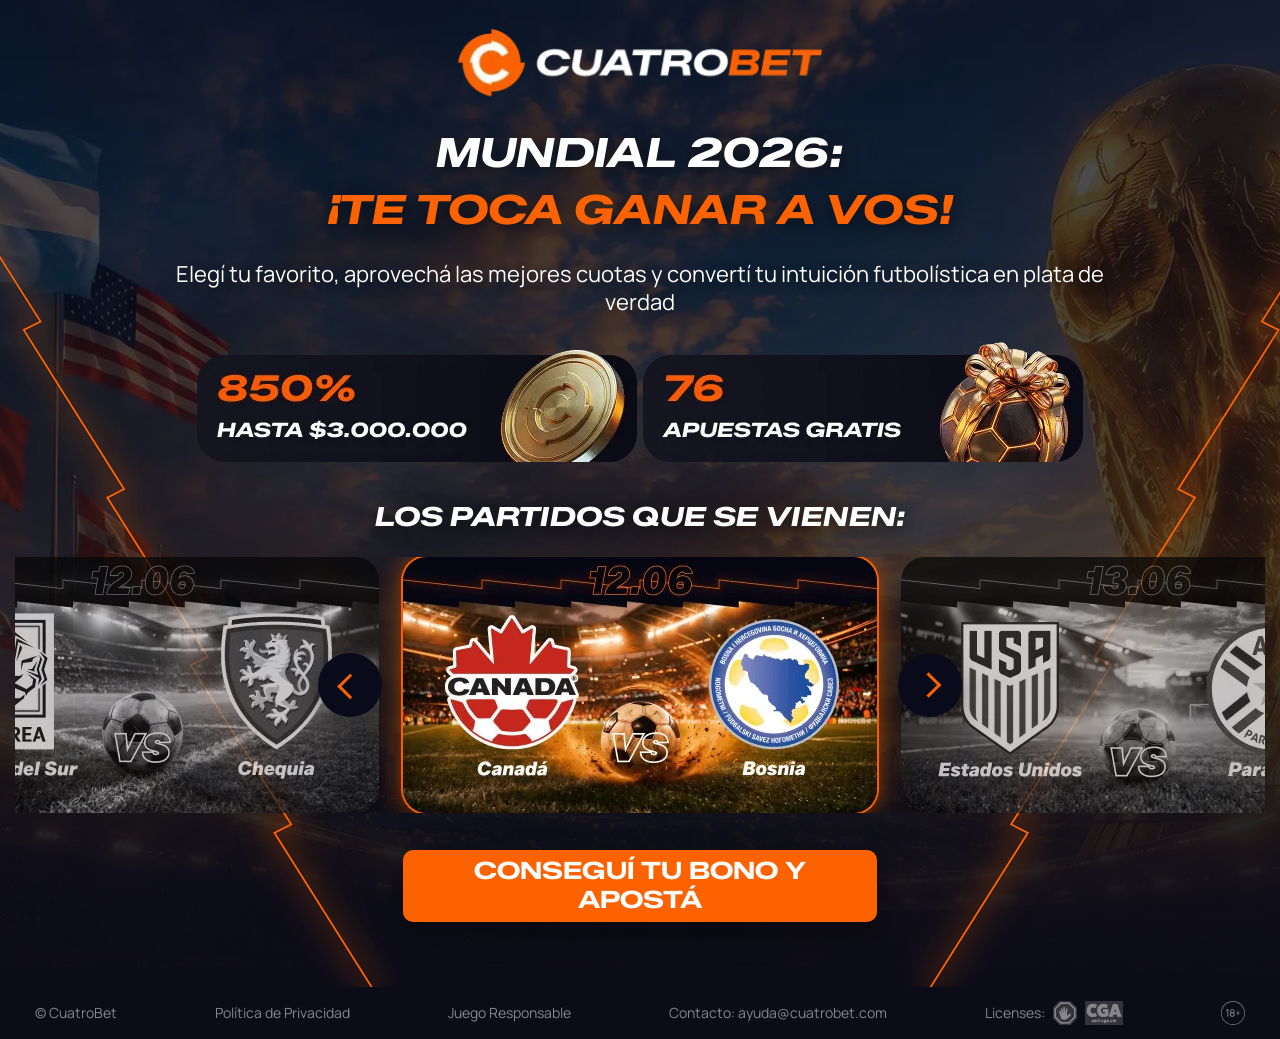
==== commit d81e6292: "Deploy Princess landing" ====
--- a/index.html
+++ b/index.html
@@ -4,9 +4,9 @@
 		<meta charset="UTF-8">
 		<meta name="viewport" content="width=device-width, initial-scale=1.0">
 		<link rel="shortcut icon" href="assets/img/favicon.ico">
-		<title>Princess</title>
-		<script type="module" crossorigin="" src="./js/index.min.js?v=1781625922173"></script>
-		<link rel="stylesheet" crossorigin="" href="./css/index.min.css?v=1781625922173">
+		<title>Mundial</title>
+		<script type="module" crossorigin="" src="./js/index.min.js?v=1781635695658"></script>
+		<link rel="stylesheet" crossorigin="" href="./css/index.min.css?v=1781635695658">
 	</head>
 	<body>
 		<div class="wrapper">
@@ -18,11 +18,6 @@
 								<img class="header__brand-image" alt="Cuatrobet" src="./assets/img/logo.webp">
 							</picture>
 						</a>
-						<a class="header__brand header__brand--princess" href="/" aria-label="Starlight Princess">
-							<picture>
-								<img class="header__brand-image" alt="Starlight Princess" src="./assets/img/logo-princess.webp">
-							</picture>
-						</a>
 					</div>
 				</div>
 			</header>
@@ -33,10 +28,9 @@
 						<picture class="hero__picture">
 							<source srcset="./assets/img/hero/hero-image-mobile.webp" media="(max-width: 768px)">
 							<source srcset="./assets/img/hero/hero-image-tablet.webp" media="(max-width: 992px)">
-							<source srcset="./assets/img/hero/hero-image-laptop.webp" media="(max-width: 1199.98px)">
 							<img class="hero__image" alt="" src="./assets/img/hero/hero-image-desktop.webp">
 						</picture>
-						<div class="hero__decor decor-hero">
+						<div class="hero__decor decor-hero" aria-hidden="true">
 							<div class="decor-hero__left">
 								<svg width="632" height="1080" viewbox="0 0 632 1080" fill="none" xmlns="http://www.w3.org/2000/svg">
 									<g filter="url(#filter0_ddd_1353_9243)">
@@ -103,33 +97,51 @@
 						<div class="hero__container">
 							<div class="hero__content">
 								<h1 class="hero__title" id="hero-title">
-									<span>Descubr&iacute; d&oacute;nde</span>
-									<span>est&aacute; el superbono</span>
+									<span>Mundial 2026:</span>
+									<span>¡Te toca ganar a vos!</span>
 								</h1>
-								<div class="hero__flash" data-flash-items="" aria-label="Choose day or night bonus">
-									<button class="hero__flash-item flash-item" type="button" data-flash-item="day" data-fls-popup-link="popup" aria-label="Choose day bonus">
-										<span class="flash-item__media">
-											<picture>
-												<img class="flash-item__image flash-item__image--default" alt="" data-flash-image="default" src="./assets/img/flash-items/day.webp">
-											</picture>
-											<picture>
-												<img class="flash-item__image flash-item__image--active" alt="" data-flash-image="active" src="./assets/img/flash-items/day.webp">
-											</picture>
-										</span>
-										<span class="flash-item__label">Day</span>
-									</button>
-									<button class="hero__flash-item flash-item" type="button" data-flash-item="night" data-fls-popup-link="popup" aria-label="Choose night bonus">
-										<span class="flash-item__media">
-											<picture>
-												<img class="flash-item__image flash-item__image--default" alt="" data-flash-image="default" src="./assets/img/flash-items/night-active.webp">
-											</picture>
-											<picture>
-												<img class="flash-item__image flash-item__image--active" alt="" data-flash-image="active" src="./assets/img/flash-items/night-active.webp">
-											</picture>
-										</span>
-										<span class="flash-item__label">Night</span>
-									</button>
+								<p class="hero__text">
+									Elegí tu favorito, aprovechá las mejores cuotas y convertí tu intuición futbolística en plata de verdad
+								</p>
+								<div class="hero__bonus bonus-items" aria-label="Bonos disponibles">
+									<picture>
+										<img class="bonus-items__image" alt="850% hasta $3.000.000" src="./assets/img/bonus-items/01.webp">
+									</picture>
+									<picture>
+										<img class="bonus-items__image" alt="76 apuestas gratis" src="./assets/img/bonus-items/02.webp">
+									</picture>
 								</div>
+								<section class="hero__matches matches" aria-labelledby="matches-title">
+									<h2 class="matches__title" id="matches-title">Los partidos que se vienen:</h2>
+									<div class="matches__slider match-slider" aria-label="Próximos partidos">
+										<button class="match-slider__arrow match-slider__arrow--prev" type="button" aria-label="Partido anterior">
+											<span></span>
+										</button>
+										<div class="match-slider__viewport">
+											<div class="match-slider__track">
+												<article class="match-slider__slide">
+													<picture>
+														<img class="match-slider__image" alt="Corea del Sur vs Chequia" src="./assets/img/cards/02.webp">
+													</picture>
+												</article>
+												<article class="match-slider__slide match-slider__slide--active">
+													<picture>
+														<img class="match-slider__image" alt="Canadá vs Bosnia" src="./assets/img/cards/03.webp">
+													</picture>
+												</article>
+												<article class="match-slider__slide">
+													<picture>
+														<img class="match-slider__image" alt="Estados Unidos vs Paraguay" src="./assets/img/cards/04.webp">
+													</picture>
+												</article>
+											</div>
+										</div>
+										<button class="match-slider__arrow match-slider__arrow--next" type="button" aria-label="Siguiente partido">
+											<span></span>
+										</button>
+									</div>
+								</section>
+								<button class="hero__cta" type="button">Conseguí tu bono y apostá</button>
 							</div>
 						</div>
 					</section>
@@ -152,136 +164,124 @@
 				</div>
 			</footer>
 		</div>
+		<!-- @format -->
 		<div data-fls-popup="popup" aria-hidden="true" class="popup">
 			<div data-fls-popup-wrapper="" class="popup__wrapper">
 				<div data-fls-popup-body="" class="popup__body">
 					<!-- <button data-fls-popup-close type="button" class="popup__close"><svg width="23" height="23" viewBox="0 0 23 23" fill="none" xmlns="http://www.w3.org/2000/svg"><path opacity="0.850056" d="M1.73333 1.48883L21.5469 21.0288" stroke="#979797" stroke-linecap="square" /><path opacity="0.850056" d="M21.2667 1.48883L1.45309 21.0288" stroke="#979797" stroke-linecap="square" /></svg></button> -->
 					<div data-fls-popup-content="" class="popup__content">
-						<div class="popup__flow" data-popup-flow="" data-step="bonus">
-							<section class="popup__bonus popup-bonus" data-popup-bonus="" aria-label="Bonus">
-								<div class="popup-bonus__content">
-									<p class="popup-bonus__eyebrow">¡Felicitaciones!</p>
-									<h2 class="popup-bonus__title">Por la victoria</h2>
+						<div class="popup__form form" data-popup-form="" hidden aria-label="Registration form">
+							<div class="form__content">
+								<div class="form__shell-top">
+									<div class="form__shell-brand">
+										<img src="./assets/img/logo-fav.svg" alt="" class="form__shell-brand-icon">
+										<span class="form__shell-brand-text">Aprovechá</span>
+									</div>
+									<button class="form__shell-action form__shell-action--next" type="button" aria-label="Soporte">
+										<span class="form__shell-support"></span>
+									</button>
+								</div>
+								<div class="form__content-header">
+									<h2 class="form__title">OBTENER BONIFICACIÓN</h2>
+									<a href="https://cuatrobet.com/login" class="form__content-login">INICIAR SESIÓN</a>
+									<div class="form__content-support">
+										<div class="form__content-support-icon"></div>
+									</div>
+								</div>
+								<button class="bonus-card" type="button" aria-label="Welcome bonus">
 									<picture>
-										<img class="popup-bonus__image" alt="" src="./assets/img/popup/bonus-image.webp">
+										<img srcset="./assets/img/bono_3@1x.webp 1x, ./assets/img/bono_3@2x.webp 2x" alt="User" class="bonus-card__icon" src="./assets/img/bono_3@1x.webp">
 									</picture>
-									<button class="popup-bonus__button" type="button" data-popup-bonus-button="">Obtener bono</button>
-								</div>
-							</section>
-							<div class="popup__form form" data-popup-form="" hidden aria-label="Registration form">
-								<div class="form__content">
-									<div class="form__shell-top">
-										<div class="form__shell-brand">
-											<img src="./assets/img/logo-fav.svg" alt="" class="form__shell-brand-icon">
-											<span class="form__shell-brand-text">Aprovechá</span>
-										</div>
-										<button class="form__shell-action form__shell-action--next" type="button" aria-label="Soporte">
-											<span class="form__shell-support"></span>
+									<div class="bonus-card__body">
+										<p class="bonus-card__top">
+											<span class="bonus-card__badge">Bono</span>
+											<span class="bonus-card__label">de Bienvenida para Slotsde Casino</span>
+										</p>
+										<p class="bonus-card__text">
+											Bono de Slots de hasta el
+											<strong>850%</strong>
+											<br>
+											+
+											<strong>630 GG</strong>
+											con tu primer depósito
+										</p>
+									</div>
+								</button>
+								<form class="register-form" id="register-form" novalidate>
+									<input type="hidden" name="selectedBonus" id="selected-bonus-input" value="">
+									<input type="hidden" name="nnBonus" id="selected-bonus-code" value="3">
+									<input type="hidden" name="selectedLanguage" value="es">
+									<input type="hidden" name="defaultCurrency" value="ARS">
+									<label class="field field--phone">
+										<span class="field__phone-prefix" aria-hidden="true">
+											<img src="./assets/img/svgicons/flag-argentina.svg" alt="" class="field__phone-flag">
+										</span>
+										<input type="tel" name="phone" placeholder="Número de teléfono" required inputmode="numeric">
+										<span class="field__hidden-placeholder" aria-hidden="true">Número de teléfono</span>
+										<span class="field__error">
+											<img src="./assets/img/svgicons/error.svg" alt="error" class="field__error-icon">
+											Ingresa un número de teléfono válido
+										</span>
+									</label>
+									<label class="field field--email">
+										<img src="./assets/img/svgicons/mail.svg" alt="email" class="field__icon">
+										<input type="email" name="email" placeholder="Correo electrónico" required>
+										<span class="field__hidden-placeholder" aria-hidden="true">Correo electrónico</span>
+										<span class="field__error">
+											<img src="./assets/img/svgicons/error.svg" alt="error" class="field__error-icon">
+											Ingresa un correo electrónico válido
+										</span>
+									</label>
+									<label class="field field--password">
+										<img src="./assets/img/svgicons/psw.svg" alt="password" class="field__icon">
+										<input type="password" name="password" placeholder="Contraseña" required minlength="8">
+										<span class="field__hidden-placeholder" aria-hidden="true">Contraseña</span>
+										<button class="field__toggle" type="button" aria-label="Show password">
+											<img src="./assets/img/svgicons/eye.svg" alt="eye" class="field__eye">
 										</button>
-									</div>
-									<div class="form__content-header">
-										<h2 class="form__title">OBTENER BONIFICACIÓN</h2>
-										<a href="https://cuatrobet.com/login" class="form__content-login">INICIAR SESIÓN</a>
-										<div class="form__content-support">
-											<div class="form__content-support-icon"></div>
-										</div>
-									</div>
-									<button class="bonus-card" type="button" aria-label="Welcome bonus">
-										<picture>
-											<img srcset="./assets/img/bono_3@1x.webp 1x, ./assets/img/bono_3@2x.webp 2x" alt="User" class="bonus-card__icon" src="./assets/img/bono_3@1x.webp">
-										</picture>
-										<div class="bonus-card__body">
-											<p class="bonus-card__top">
-												<span class="bonus-card__badge">Bono</span>
-												<span class="bonus-card__label">de Bienvenida para Slotsde Casino</span>
-											</p>
-											<p class="bonus-card__text">
-												Bono de Slots de hasta 
-                el
-												<strong>850%</strong>
-												<br>
-												+
-												<strong>630 GG</strong>
-												con tu primer depósito
-											</p>
-										</div>
-									</button>
-									<form class="register-form" id="register-form" novalidate>
-										<input type="hidden" name="selectedBonus" id="selected-bonus-input" value="">
-										<input type="hidden" name="nnBonus" id="selected-bonus-code" value="3">
-										<input type="hidden" name="selectedLanguage" value="es">
-										<input type="hidden" name="defaultCurrency" value="ARS">
-										<label class="field field--phone">
-											<span class="field__phone-prefix" aria-hidden="true">
-												<img src="./assets/img/svgicons/flag-argentina.svg" alt="" class="field__phone-flag">
-											</span>
-											<input type="tel" name="phone" placeholder="+54" required inputmode="numeric">
-											<span class="field__hidden-placeholder" aria-hidden="true">Número de teléfono</span>
+										<span class="field__error">
+											<img src="./assets/img/svgicons/error.svg" alt="error" class="field__error-icon">
+											Debe tener 8 caracteres
+										</span>
+									</label>
+									<label class="check">
+										<input type="checkbox" name="isAdult" id="isAdult" required checked>
+										<span class="check__box" aria-hidden="true">
+											<img src="./assets/img/svgicons/check.svg" alt="" class="check__icon">
+										</span>
+										<span class="check__text">
+											<span>Soy mayor de 18 años y acepto</span>
+											<a href="https://cuatrobet.com/terms-and-conditions">
+												<strong>el contrato de oferta para la moneda elegida</strong>
+											</a>
 											<span class="field__error">
 												<img src="./assets/img/svgicons/error.svg" alt="error" class="field__error-icon">
-												Ingresa un número de teléfono válido
+												Debes ser mayor de 18 años
 											</span>
-										</label>
-										<label class="field field--email">
-											<img src="./assets/img/svgicons/mail.svg" alt="email" class="field__icon">
-											<input type="email" name="email" placeholder="Correo electrónico" required>
-											<span class="field__hidden-placeholder" aria-hidden="true">Correo electrónico</span>
-											<span class="field__error">
-												<img src="./assets/img/svgicons/error.svg" alt="error" class="field__error-icon">
-												Ingresa un correo electrónico válido
-											</span>
-										</label>
-										<label class="field field--password">
-											<img src="./assets/img/svgicons/psw.svg" alt="password" class="field__icon">
-											<input type="password" name="password" placeholder="Contraseña" required minlength="8">
-											<span class="field__hidden-placeholder" aria-hidden="true">Contraseña</span>
-											<button class="field__toggle" type="button" aria-label="Show password">
-												<img src="./assets/img/svgicons/eye.svg" alt="eye" class="field__eye">
-											</button>
-											<span class="field__error">
-												<img src="./assets/img/svgicons/error.svg" alt="error" class="field__error-icon">
-												Debe tener 8 caracteres
-											</span>
-										</label>
-										<label class="check">
-											<input type="checkbox" name="isAdult" id="isAdult" required checked>
-											<span class="check__box" aria-hidden="true">
-												<img src="./assets/img/svgicons/check.svg" alt="" class="check__icon">
-											</span>
-											<span class="check__text">
-												<span>Soy mayor de 18 años y acepto</span>
-												<a href="https://cuatrobet.com/terms-and-conditions">
-													<strong>el contrato de oferta para la moneda elegida</strong>
-												</a>
-												<span class="field__error">
-													<img src="./assets/img/svgicons/error.svg" alt="error" class="field__error-icon">
-													Debes ser mayor de 18 años
-												</span>
-											</span>
-										</label>
-										<p class="register-form__error" id="register-form-error" role="alert" hidden></p>
-										<button class="register-form__submit" type="submit">
-											<span class="register-form__submit-text">APROVECHÁ</span>
-											<svg width="426" height="72" viewbox="0 0 426 72" fill="none" xmlns="http://www.w3.org/2000/svg">
-												<g clip-path="url(#clip0_52_1797)">
-													<path d="M-386 -431L-282.874 -355.294L-275.874 -367.419L-172.75 -291.714L-165.75 -303.838L-62.6238 -228.133L-55.6238 -240.257L47.5022 -164.552L54.5022 -176.676L157.627 -100.971L164.627 -113.096L267.752 -37.39L274.752 -49.5144L377.878 26.1912L384.878 14.0669L488.003 89.7716L495.003 77.6472L598.129 153.353L605.129 141.228L708.255 216.934" stroke="stroke" stroke-width="2"></path>
-													<path d="M-111 688.255L-35.2944 585.129L-47.4188 578.129L28.2859 475.005L16.1616 468.005L91.8672 364.879L79.7428 357.879L155.448 254.753L143.324 247.753L219.029 144.628L206.904 137.628L282.61 34.5024L270.486 27.5024L346.191 -75.6236L334.067 -82.6236L409.772 -185.748L397.647 -192.748L473.353 -295.874L461.228 -302.874L536.934 -406" stroke="stroke" stroke-width="2"></path>
-													<path d="M-494.332 -518.58L-406.61 -425.461L-397.532 -436.118L-309.811 -343L-300.733 -353.657L-213.011 -260.538L-203.932 -271.195L-116.211 -178.076L-107.132 -188.733L-19.4119 -95.6148L-10.3332 -106.272L77.3884 -13.1527L86.4671 -23.81L174.189 69.3094L183.267 58.6521L270.988 151.77L280.066 141.113L367.788 234.232L376.867 223.575L464.588 316.694" stroke="stroke" stroke-width="2"></path>
-													<path d="M-512 570.171L-412.183 490.153L-422.083 480.253L-322.267 400.237L-332.166 390.337L-232.349 310.319L-242.249 300.42L-142.432 220.402L-152.331 210.502L-52.5158 130.486L-62.4153 120.586L37.4017 40.5682L27.5022 30.6687L127.319 -49.3492L117.42 -59.2487L217.235 -139.265L207.336 -149.165L307.153 -229.183L297.253 -239.082L397.07 -319.1" stroke="stroke" stroke-width="2"></path>
-												</g>
-												<defs>
-													<clipPath id="clip0_52_1797">
-														<rect width="426" height="72" rx="12" fill="white"></rect>
-													</clipPath>
-												</defs>
-											</svg>
-										</button>
-										<p class="register-form__signin">
-											¿Ya tenés una cuenta?
-											<a href="https://cuatrobet.com/login">Iniciar sesión</a>
-										</p>
-									</form>
-								</div>
+										</span>
+									</label>
+									<p class="register-form__error" id="register-form-error" role="alert" hidden></p>
+									<button class="register-form__submit" type="submit">
+										<span class="register-form__submit-text">APROVECHÁ</span>
+										<svg width="426" height="72" viewbox="0 0 426 72" fill="none" xmlns="http://www.w3.org/2000/svg">
+											<g clip-path="url(#clip0_52_1797)">
+												<path d="M-386 -431L-282.874 -355.294L-275.874 -367.419L-172.75 -291.714L-165.75 -303.838L-62.6238 -228.133L-55.6238 -240.257L47.5022 -164.552L54.5022 -176.676L157.627 -100.971L164.627 -113.096L267.752 -37.39L274.752 -49.5144L377.878 26.1912L384.878 14.0669L488.003 89.7716L495.003 77.6472L598.129 153.353L605.129 141.228L708.255 216.934" stroke="stroke" stroke-width="2"></path>
+												<path d="M-111 688.255L-35.2944 585.129L-47.4188 578.129L28.2859 475.005L16.1616 468.005L91.8672 364.879L79.7428 357.879L155.448 254.753L143.324 247.753L219.029 144.628L206.904 137.628L282.61 34.5024L270.486 27.5024L346.191 -75.6236L334.067 -82.6236L409.772 -185.748L397.647 -192.748L473.353 -295.874L461.228 -302.874L536.934 -406" stroke="stroke" stroke-width="2"></path>
+												<path d="M-494.332 -518.58L-406.61 -425.461L-397.532 -436.118L-309.811 -343L-300.733 -353.657L-213.011 -260.538L-203.932 -271.195L-116.211 -178.076L-107.132 -188.733L-19.4119 -95.6148L-10.3332 -106.272L77.3884 -13.1527L86.4671 -23.81L174.189 69.3094L183.267 58.6521L270.988 151.77L280.066 141.113L367.788 234.232L376.867 223.575L464.588 316.694" stroke="stroke" stroke-width="2"></path>
+												<path d="M-512 570.171L-412.183 490.153L-422.083 480.253L-322.267 400.237L-332.166 390.337L-232.349 310.319L-242.249 300.42L-142.432 220.402L-152.331 210.502L-52.5158 130.486L-62.4153 120.586L37.4017 40.5682L27.5022 30.6687L127.319 -49.3492L117.42 -59.2487L217.235 -139.265L207.336 -149.165L307.153 -229.183L297.253 -239.082L397.07 -319.1" stroke="stroke" stroke-width="2"></path>
+											</g>
+											<defs>
+												<clipPath id="clip0_52_1797">
+													<rect width="426" height="72" rx="12" fill="white"></rect>
+												</clipPath>
+											</defs>
+										</svg>
+									</button>
+									<p class="register-form__signin">
+										¿Ya tenés una cuenta?
+										<a href="https://cuatrobet.com/login">Iniciar sesión</a>
+									</p>
+								</form>
 							</div>
 						</div>
 					</div>
--- a/css/index.min.css
+++ b/css/index.min.css
@@ -1 +1 @@
-@import url("https://fonts.googleapis.com/css?family=Zalando+Sans+Expanded:700,700italic,800italic,900italic&display=swap");@import url("https://fonts.googleapis.com/css?family=Manrope:300,regular,500,600,700,800&display=swap");*{padding:0;margin:0;border:0}*,:after,:before{box-sizing:border-box}:after,:before{display:inline-block}body,html{height:100%}body{line-height:1;scrollbar-gutter:stable;-ms-text-size-adjust:100%;-moz-text-size-adjust:100%;-webkit-text-size-adjust:100%;-webkit-font-smoothing:antialiased;-moz-osx-font-smoothing:grayscale}button,input,textarea{font-family:inherit;font-size:inherit;line-height:inherit;color:inherit;background-color:transparent}input,textarea{width:100%}label{display:inline-block}button,option,select{cursor:pointer}a{display:inline-block;color:inherit;text-decoration:none}ul li{list-style:none}img{max-width:100%;height:auto;vertical-align:middle}h1,h2,h3,h4,h5,h6{font-weight:inherit;font-size:inherit}address{font-style:normal}:root{--fontFamily:"Manrope",sans-serif;--secondaryFont:"Zalando Sans Expanded",serif;--color-white-solid:#fff;--color-black-solid:#000;--blueColor:#0076ec;--bgColor:#0c0c18;--orangeColor:#fc6200;--greyColor:#27273f;--primary:#000;--secondary:#fff;--orange-01:#fc6200;--button-color:#fc6200;--bg-color:linear-gradient(135deg,#223,#112);--bg-input-color:linear-gradient(90deg,hsla(0,0%,100%,.096),hsla(0,0%,100%,.04));--color-danger:#ef4444;--color-border:#b2b2b2;--color-primary-muted:#e04e00;--shadow-soft:0 0.75rem 1.875rem rgba(0,0,0,.3)}body{color:var(--main-color);font-family:var(--fontFamily);font-size:var(--font-size);min-width:23.4375rem}[data-fls-scrolllock] body{overflow:hidden;touch-action:none;overscroll-behavior:none}.wrapper{min-height:100%;display:flex;flex-direction:column;overflow:clip}.wrapper>main{flex:1 1 auto}.wrapper>*{min-width:0}[class*=__container]{max-width:86.875rem;margin:0 auto;padding-left:.9375rem;padding-right:.9375rem}.header{position:fixed;inset-inline:0;z-index:5;pointer-events:none}.header__logos{display:flex;justify-content:flex-end;gap:2.125rem;width:100%;pointer-events:auto}.header__brand{display:inline-flex;align-items:center;flex:0 0 auto;width:23.625rem}.header__brand--princess{width:12.375rem}.header__brand-image{display:block;width:100%;height:auto;object-fit:contain}[data-fls-header-scroll]{transition:all .5s}[data-fls-header-scroll].--header-scroll{position:fixed;top:0;right:0;left:0;z-index:50}[data-fls-header-scroll-show].--header-scroll{transition:translate .3s;translate:0 -100%}[data-fls-header-scroll-show].--header-show{translate:0 0}.footer{background-color:var(--bgColor);color:hsla(0,0%,100%,.5);position:relative;z-index:5}.footer__container{display:flex;align-items:center;justify-content:space-between;gap:1.125rem;min-height:3.25rem;padding-block:.8125rem;font-size:.875rem;line-height:1.2}.footer__copy{margin:0;white-space:nowrap}.footer__age,.footer__link{color:inherit;text-decoration:none;transition:color .2s ease}.footer__licenses,.footer__link{white-space:nowrap}.footer__licenses{display:inline-flex;align-items:center;gap:.5rem}.footer__license-icon{width:1.5rem;height:1.5rem;object-fit:contain}.footer__license-badge{width:2.375rem;height:auto;object-fit:contain}.footer__age{display:inline-flex;align-items:center;justify-content:center;flex:0 0 1.5rem;width:1.5rem;height:1.5rem}.footer__age-icon{width:100%;height:100%;object-fit:contain}.home{min-height:100svh;background:var(--bgColor)}body,html{min-height:100%;background-color:var(--bgColor)}body{margin:0}.wrapper{background-color:var(--bgColor);overflow-x:clip}.hero,.wrapper{min-height:100dvh}.hero{position:relative;isolation:isolate;display:grid;overflow:hidden;color:var(--secondary)}.hero__picture{position:absolute;inset:0}.hero__picture:after{content:"";position:absolute;inset:auto 0 0;height:38%;background:linear-gradient(180deg,rgba(12,12,24,0) 0,var(--bgColor) 100%);pointer-events:none}.hero__image{width:100%;height:100%;object-fit:cover;object-position:center top}.hero__decor{position:absolute;inset:0;z-index:1;overflow:hidden;pointer-events:none}.hero__container{position:relative;z-index:2;display:flex;justify-content:end;width:100%;min-height:100dvh;padding-bottom:19.1875rem;padding-top:13.75rem}.hero__content{display:flex;flex-direction:column;align-items:center;gap:8.75rem}.hero__title{max-width:43.125rem;font-family:var(--secondaryFont);font-style:italic;font-weight:800;font-size:2.625rem;line-height:1.4;text-align:center;text-transform:uppercase;text-shadow:0 .25rem 1.125rem rgba(0,0,0,.55)}.hero__title span{display:block}.hero__title span:last-child{color:var(--orangeColor)}.hero__flash{display:flex;justify-content:center;width:100%}.decor-hero__left,.decor-hero__right{position:absolute;top:0;height:100%;pointer-events:none}.decor-hero__left svg,.decor-hero__right svg{display:block;width:100%;height:100%;overflow:visible}.decor-hero__left{left:0;width:min(32.92vw,39.5rem)}.decor-hero__right{right:0;width:min(31.15vw,37.375rem)}.flash-item{position:relative;display:grid;flex:0 0 19.5rem;aspect-ratio:350/274;padding:0;border:0;background:transparent;cursor:pointer;outline:none}.flash-item:before{content:"";position:absolute;left:50%;top:-3.75rem;z-index:3;width:0;height:0;border-inline:1.4375rem solid transparent;border-top:2.625rem solid var(--orangeColor);opacity:0;transform:translate(-50%,-.375rem);transition:opacity .25s ease,transform .25s ease}.flash-item__media{position:relative;display:block;width:100%;height:100%}.flash-item__image{position:absolute;inset:0;display:block;width:100%;height:100%;object-fit:contain;transition:opacity .25s ease,filter .25s ease,transform .25s ease}.flash-item__image--active{opacity:0}.flash-item__label{position:absolute;width:.0625rem;height:.0625rem;overflow:hidden;clip:rect(0 0 0 0);white-space:nowrap}.flash-item.is-active:before,.flash-item:focus-visible:before,.flash-item:hover:before{opacity:1;transform:translate(-50%)}.flash-item.is-active .flash-item__image--default,.flash-item:focus-visible .flash-item__image--default,.flash-item:hover .flash-item__image--default{opacity:0}.flash-item.is-active .flash-item__image--active,.flash-item:focus-visible .flash-item__image--active,.flash-item:hover .flash-item__image--active{opacity:1;filter:drop-shadow(0 0 1.125rem rgba(252,98,0,.45));transform:translateY(-.125rem)}body:after{content:"";background-color:rgba(0,0,0,.5);position:fixed;inset:0;min-height:100vh;min-height:100dvh;opacity:0;transition:opacity .8s ease 0s;pointer-events:none;z-index:149}[data-fls-popup-open] body:after{opacity:1}[data-fls-popup]{--popup-width:34.75rem;--popup-radius:2rem;--popup-form-padding-block:2.1875rem;--popup-form-padding-inline:4.0625rem;--popup-bonus-padding-top:3.125rem;--popup-bonus-padding-bottom:4.0625rem;--popup-shell-brand-size:3rem;--popup-shell-brand-font-size:2.5rem;--popup-shell-padding-bottom:2rem;--popup-shell-margin-bottom:2.8125rem;--popup-content-header-margin-bottom:1.25rem;--popup-form-gap:1.25rem;--popup-field-padding-block:1.5rem;--popup-field-padding-inline-end:1.25rem;--popup-field-padding-inline-start:1rem;--popup-submit-padding-block:1.5rem;--popup-check-margin-top:-0.375rem;--popup-signin-margin-top:0.5rem;--popup-bonus-card-padding:1rem;--popup-bonus-card-margin-bottom:1.25rem;--popup-bonus-heading-size:2.5rem;--popup-bonus-title-margin-bottom:2.5rem;--popup-bonus-image-width:34.75rem;--popup-bonus-image-margin-bottom:3.75rem;--popup-bonus-button-width:26.625rem;--popup-bonus-button-padding-block:1.625rem;--popup-bonus-button-font-size:1.25rem;position:fixed;inset:0;min-height:100vh;min-height:100dvh;transition:visibility .8s ease 0s;visibility:hidden;pointer-events:none}[data-fls-popup][data-fls-popup-active]{z-index:150;visibility:visible;overflow:hidden;pointer-events:auto}[data-fls-popup-active] [data-fls-popup-body]{visibility:visible;transform:scale(1)}[data-fls-popup-wrapper]{flex-direction:column;min-height:100vh;min-height:100dvh;flex:1 1 auto;width:100%;display:flex;justify-content:center;align-items:center;overflow:hidden}[data-fls-popup-body]{visibility:hidden;transform:scale(0);transition:transform .3s ease 0s,visibility .3s ease 0s;min-height:100vh;min-height:100dvh;width:100%}[data-fls-popup-youtube-place] iframe{width:100%;aspect-ratio:16/9}.popup__content{place-items:center;max-height:100vh;max-height:100dvh;overflow-y:auto;background-image:url(../assets/img/popup/popup-bg.webp);background-size:cover;background-position:50%;background-position-y:90%;background-repeat:no-repeat}.popup__content,.popup__flow{display:grid;min-height:100vh;min-height:100dvh}.popup__flow{place-items:center;width:100%}.form,.popup-bonus{z-index:5;position:relative;display:grid;justify-content:center;align-items:center;transition:transform .3s}.form__content{padding-block:var(--popup-form-padding-block);padding-inline:var(--popup-form-padding-inline)}.popup-bonus__content{padding-top:var(--popup-bonus-padding-top);padding-bottom:var(--popup-bonus-padding-bottom)}.form__content,.popup-bonus__content{width:100%;max-width:var(--popup-width);border-radius:var(--popup-radius);background:linear-gradient(135deg,#223,#112)}.popup-bonus{width:min(100%,var(--popup-width));max-width:var(--popup-width);color:var(--secondary)}.popup-bonus__content{position:relative;display:grid;justify-items:center;box-shadow:var(--shadow-soft);text-align:center;overflow:hidden}.popup-bonus__content:before{content:"";position:absolute;inset:0;background:radial-gradient(circle at 18% 12%,rgba(252,98,0,.24),transparent 24%),radial-gradient(circle at 86% 26%,hsla(0,0%,100%,.12),transparent 22%);pointer-events:none}.popup-bonus__button,.popup-bonus__eyebrow,.popup-bonus__image,.popup-bonus__title{position:relative}.popup-bonus__eyebrow{font-weight:700}.popup-bonus__eyebrow,.popup-bonus__title{font-family:var(--secondaryFont);font-size:var(--popup-bonus-heading-size);line-height:1.4;font-style:italic;text-transform:uppercase}.popup-bonus__title{font-weight:800;color:var(--button-color);margin-bottom:var(--popup-bonus-title-margin-bottom)}.popup-bonus__image{aspect-ratio:556/440;width:min(100%,var(--popup-bonus-image-width));object-fit:cover;filter:drop-shadow(0 1rem 2rem rgba(0,0,0,.38));margin-bottom:var(--popup-bonus-image-margin-bottom)}.popup-bonus__button{width:min(100%,var(--popup-bonus-button-width));padding:var(--popup-bonus-button-padding-block) 1.5rem;border-radius:.5rem;background:var(--orangeColor);box-shadow:0 0 1.75rem rgba(252,98,0,.42);color:var(--secondary);font-family:var(--secondaryFont);font-weight:800;font-size:var(--popup-bonus-button-font-size);text-transform:uppercase;cursor:pointer;transition:background-color .2s ease,transform .2s ease}.popup-bonus__button:active{transform:translateY(.0625rem)}[data-popup-bonus][hidden],[data-popup-form][hidden]{display:none}.form__shell-top{position:relative;display:flex;align-items:center;justify-content:space-between;min-height:2.125rem;padding-bottom:var(--popup-shell-padding-bottom);border-bottom:.0625rem solid rgba(140,140,181,.62);margin-bottom:var(--popup-shell-margin-bottom)}.form__shell-brand{display:inline-flex;align-items:center;justify-content:flex-start;gap:.5rem;margin:0 auto 0 0}.form__shell-brand-icon{width:var(--popup-shell-brand-size);height:var(--popup-shell-brand-size);object-fit:contain;flex-shrink:0}.form__shell-brand-text{font-family:var(--secondaryFont);font-style:italic;font-weight:800;font-size:var(--popup-shell-brand-font-size);line-height:1.2;letter-spacing:-.02em;color:var(--secondary)}.form__shell-action{display:flex;justify-content:center;align-items:center;flex:0 0 1.5rem;width:1.5rem;height:1.5rem}.form__shell-action--next{cursor:pointer}.form__shell-support{display:block;width:100%;height:100%;background:var(--button-color);-webkit-mask:url(../assets/img/svgicons/headphones.svg) center/contain no-repeat;mask:url(../assets/img/svgicons/headphones.svg) center/contain no-repeat}.form__title{font-family:var(--secondaryFont);font-weight:700;line-height:1.2;letter-spacing:-.02em;text-transform:uppercase;color:var(--secondary)}.form__content-header{display:flex;justify-content:space-between;align-items:center;margin-bottom:var(--popup-content-header-margin-bottom)}.form__content-login{color:var(--button-color);font-size:.875rem;line-height:1.2;text-decoration:underline;text-underline-offset:.125rem;white-space:nowrap}.form__content-support{display:none}.form-column{position:relative;z-index:5}.register-form{display:flex;flex-direction:column;gap:var(--popup-form-gap)}.field--email{order:2}.field--phone{order:1}.field--password{order:3}.check{margin-top:var(--popup-check-margin-top);order:4}.register-form__error{order:5}.register-form__submit{order:6}.register-form__signin{order:7}.register-form__signin a{color:var(--button-color)!important}.field{position:relative;display:flex;align-items:center;width:100%;padding:var(--popup-field-padding-block) var(--popup-field-padding-inline-end) var(--popup-field-padding-block) var(--popup-field-padding-inline-start);margin:0;border:.0625rem solid hsla(0,0%,100%,.05);border-radius:.875rem;background:var(--bg-input-color);transition:border-color .2s ease,margin-bottom .2s ease,background-color .2s ease;z-index:0;line-height:1.2}.field:focus-within,.field:hover{border-color:rgba(255,89,0,.8)}.field.field--invalid{border-color:var(--color-danger);margin-bottom:.875rem;z-index:1}.field--email input,.field--password input,.field--phone input{background-color:transparent;color:#fff;outline:none}.field input{width:100%;min-width:0;color:#fff;font-size:1rem;line-height:1.25;font-weight:500;transition:transform .2s ease}.field--phone input{flex:1 1 auto}.field:not(.field--phone) input:not(:placeholder-shown){transform:translateY(.5rem)}.field:not(.field--phone){display:flex;gap:.5rem;align-items:center}.field__icon{width:1.5rem;height:1.5rem;pointer-events:none;opacity:.9}.field__phone-prefix{position:relative;margin-right:.875rem;color:hsla(0,0%,100%,.78)}.field__phone-flag{width:1.5rem;height:1.5rem;object-fit:contain}.field__hidden-placeholder{position:absolute;top:1rem;left:2.8125rem;color:hsla(0,0%,100%,.62);font-size:.6875rem;line-height:1;opacity:0;transform:translateY(.5rem);transition:opacity .2s ease,transform .2s ease;pointer-events:none}.field:not(.field--phone) input:not(:placeholder-shown)~.field__hidden-placeholder{opacity:1}.field__toggle{position:absolute;top:50%;right:1.125rem;display:grid;place-items:center;transform:translateY(-50%);cursor:pointer}.field__eye,.field__toggle{width:1.25rem;height:1.25rem}.field__eye{object-fit:contain}.field__error{position:absolute;left:0;top:calc(100% + .4375rem);display:flex;align-items:center;gap:.375rem;color:var(--color-danger);font-size:.75rem;line-height:.875rem;opacity:0;visibility:hidden;transform:translateY(.375rem);transition:opacity .2s ease,visibility .2s ease,transform .2s ease;z-index:2}.field__error.shown{opacity:1;visibility:visible;transform:translateY(0)}.field__error-icon{width:.75rem;height:.75rem;object-fit:contain;flex-shrink:0}.check{position:relative;display:flex;justify-content:center;align-items:center;gap:.75rem;cursor:pointer}.check.field--invalid{margin-bottom:.875rem;z-index:1}.check input{position:absolute;opacity:0;pointer-events:none}.check__box{display:grid;place-items:center;width:1.75rem;height:1.75rem;min-width:1.75rem;border:.0625rem solid var(--color-border);border-radius:.5rem;background:transparent;transition:background-color .2s ease,border-color .2s ease}.check:focus-visible .check__box,.check:hover .check__box{border-color:var(--orangeColor)}.check__icon{width:.8125rem;height:.5625rem;opacity:0;transform:scale(.9);transition:opacity .2s ease,transform .2s ease}.check input:checked+.check__box{border-color:var(--button-color);background:var(--button-color);box-shadow:var(--shadow-soft)}.check input:checked+.check__box .check__icon{opacity:1;transform:scale(1)}.check__text{font-size:.875rem;line-height:1.2;letter-spacing:-.02em;color:silver}.check__text strong{color:var(--button-color);text-decoration:underline;text-decoration-skip-ink:none}.check__text a{text-decoration:underline;text-underline-offset:.125rem}.check__text .field__error{left:0;top:calc(100% + .4375rem)}.register-form__error{margin:0;color:var(--color-danger);font-size:.75rem;line-height:.875rem}.register-form__error[hidden]{display:none}.register-form__submit{padding-block:var(--popup-submit-padding-block);padding-inline:1.6875rem;border-radius:.75rem;background:var(--orangeColor);color:#fff;font-family:var(--secondaryFont);font-weight:700;line-height:1.18;text-transform:uppercase;letter-spacing:-.02em;cursor:pointer;transition:background-color .2s ease,transform .2s ease}.register-form__submit:focus-visible,.register-form__submit:hover{background:var(--color-primary-muted)}.register-form__submit:active{transform:translateY(.0625rem)}.register-form__submit svg{display:none}.register-form__signin{margin-top:var(--popup-signin-margin-top);text-align:center;color:#fff;font-family:var(--secondaryFont);font-size:.75rem;font-weight:500;line-height:1.2}.register-form__signin a{color:var(--color-primary);text-decoration:underline;text-underline-offset:.125rem}.bonus-card{border:.125rem solid var(--button-color);border-radius:.75rem;padding:var(--popup-bonus-card-padding);width:100%;color:var(--secondary);background:var(--bg-input-color);display:flex;align-items:center;gap:1rem;margin-bottom:var(--popup-bonus-card-margin-bottom)}.bonus-card__icon{display:flex;flex-shrink:1;width:2.5rem;height:3.75rem}.bonus-card__body{display:flex;flex-direction:column;align-items:start;gap:.375rem;margin-right:1rem}.bonus-card__top{display:flex;align-items:center;gap:.25rem}.bonus-card__badge{font-weight:500;line-height:1.2;color:#fff;background-color:var(--button-color);border-radius:.25rem;padding:.125rem .25rem}.bonus-card__badge,.bonus-card__label{font-size:.75rem;letter-spacing:-.02em}.bonus-card__label{color:hsla(0,0%,100%,.7)}.bonus-card__text{font-weight:600;font-size:1.125rem;line-height:1.2;letter-spacing:-.02em}.bonus-card__text strong{color:var(--button-color)}@media (max-width:96.875em){.popup__content{background-position-y:50%}}@media (max-width:90em){.hero__content{justify-content:center}.flash-item{flex-basis:15.75rem}.flash-item:before{top:-3.25rem;border-inline-width:1.3125rem;border-top-width:2.375rem}}@media (max-width:90em) and (width < 62em){.header__brand{width:21.125rem}.header__brand--princess{width:11.125rem}.hero__title{font-size:2.0625rem}}@media (max-width:90em) and (width < 48em){.footer__container{padding-inline:1.25rem}.hero__container{padding-bottom:6.25rem}}@media (max-width:68.75em){.popup__content{padding-inline:.9375rem}.check{justify-content:start}.bonus-card{display:grid;grid-template-columns:2.5rem 1fr auto;gap:.5rem}.bonus-card__body{margin-right:0;text-align:left}.bonus-card__text br{display:none}}@media (max-width:68.75em) and (width < 23.4375em){.check{gap:.375rem}}@media (max-width:57.5em){.decor-hero{display:none}}@media (max-width:51.875em){.footer__container{flex-wrap:wrap}}@media (max-width:48.06125em){.header__brand{width:9.8125rem}.header__brand--princess{width:7.0625rem}}@media (width < 48.06125em){.header__logos{justify-content:center}}@media (max-width:48.055625em){.wrapper{--mobile-hero-height:48.5625rem;--mobile-footer-overlap:14rem;--mobile-footer-start:34.5625rem}.hero,.hero__container{min-height:var(--mobile-hero-height)}.footer{margin-top:calc(var(--mobile-footer-overlap)*-1);min-height:max(16rem,100dvh - var(--mobile-footer-start))}.hero__image{height:calc(100% + 2.5rem);transform:translateY(1.5rem)}.hero:after,.hero:before{display:none}.hero__container{justify-content:center;padding-bottom:0}.hero__content{justify-content:space-around}.hero__flash{gap:.5rem;width:min(100vw,32.8125rem)}.flash-item{flex:1 1 0;min-width:0}.flash-item:before{top:-3rem;border-inline-width:1.1875rem;border-top-width:2.25rem}}@media (width < 48.055625em){.hero__container{padding-top:0}}@media (max-width:48.055625em) and (width < 23.4375em){.hero__title{font-size:1.5rem}}@media (max-width:48em){.footer{margin-top:-14rem;min-height:max(16rem,100dvh - 34.5625rem)}.footer__container{flex-direction:column;align-items:flex-start;justify-content:flex-start;gap:1.25rem;min-height:0;padding-block:1rem 1.5rem;font-size:1rem}.footer__licenses{gap:.625rem}.footer__license-icon{width:1.5rem;height:1.5rem}.footer__license-badge{width:2.375rem}.footer__age{flex-basis:1.5rem;width:1.5rem;height:1.5rem;font-size:.75rem}}@media (width <= 48em) and (height < 51.875em){.wrapper{--mobile-footer-overlap:11.875rem}}@media (width < 48em){.hero__flash{gap:1.875rem}}@media (max-width:37.5em){.form,.popup-bonus{max-height:none}}@media (max-width:37.5em) and (width < 23.4375em){.form__content{padding-inline:1.25rem}.popup-bonus__eyebrow{font-size:1rem}.popup-bonus__title{font-size:1.125rem}.register-form{gap:.875rem}.register-form__submit{padding-block:1.25rem}}@media (max-width:36.25em) and (width < 23.4375em){.hero__flash{width:21.25rem}}@media (max-width:30em){.hero__content{padding-top:3.75rem;justify-content:center;width:100%}.flash-item:before{top:-2.375rem;border-inline-width:.9375rem;border-top-width:1.75rem}.popup__content{padding-inline:0}.form__content,.popup-bonus__content{border-radius:0}.form__content-header{margin-bottom:.875rem}.check{margin-top:0}.field{font-size:.875rem;padding-block:1rem}.field__hidden-placeholder{top:.625rem}.bonus-card{padding-block:.375rem;margin-bottom:.875rem}.bonus-card__body{gap:.125rem}.bonus-card__text{font-size:1rem}}@media (width < 30em) and (width >= 86.875em){.hero__flash{gap:1.875rem}}@media (width < 30em) and (width < 23.4375em){.hero__flash{gap:1.25rem}}@media (max-width:30em) and (width < 23.4375em){.hero__content{padding-bottom:15rem}}@media (width < 23.4375em){.form__title{font-size:.875rem}.register-form__submit{font-size:1rem}}@media (max-width:90em) and (width >= 90em){.header__brand{width:23.625rem}.header__brand--princess{width:12.375rem}.footer__container{padding-inline:2.5rem}.hero__container{padding-bottom:19.1875rem}.hero__title{font-size:2.625rem}}@media (max-width:30em) and (width >= 86.875em){.hero__content{padding-bottom:18.75rem}}@media (width < 30em) and (width >= 23.4375em) and (width < 86.875em){.hero__flash{gap:clamp(1.25rem,1.01908866995rem + .9852216749vw,1.875rem)}}@media (max-width:48.055625em) and (width >= 48em){.hero__title{font-size:2.0625rem}}@media (max-width:36.25em) and (width >= 36.25em){.hero__flash{width:32.8125rem}}@media (width <= 48em) and (height >= 51.875em){.wrapper{--mobile-footer-overlap:16.875rem}}@media (width <= 47.9375em) and (height >= 55.625em){.wrapper{--mobile-footer-overlap:21.875rem}}@media (width > 48em) and (height <= 47.5em){[data-fls-popup]{--popup-width:31.25rem;--popup-radius:1.5rem;--popup-form-padding-block:1.5rem;--popup-form-padding-inline:2.625rem;--popup-bonus-padding-top:2.125rem;--popup-bonus-padding-bottom:2.625rem;--popup-shell-brand-size:2.375rem;--popup-shell-brand-font-size:2rem;--popup-shell-padding-bottom:1.125rem;--popup-shell-margin-bottom:1.25rem;--popup-content-header-margin-bottom:0.875rem;--popup-form-gap:0.75rem;--popup-field-padding-block:1rem;--popup-field-padding-inline-end:1rem;--popup-field-padding-inline-start:0.875rem;--popup-submit-padding-block:1rem;--popup-check-margin-top:0;--popup-signin-margin-top:0.25rem;--popup-bonus-card-padding:0.625rem;--popup-bonus-card-margin-bottom:0.75rem;--popup-bonus-heading-size:1.875rem;--popup-bonus-title-margin-bottom:1.25rem;--popup-bonus-image-width:22.5rem;--popup-bonus-image-margin-bottom:1.75rem;--popup-bonus-button-width:22.5rem;--popup-bonus-button-padding-block:1rem;--popup-bonus-button-font-size:1rem}}@media (max-width:37.5em) and (width >= 86.875em){.form__content{padding-inline:4.0625rem}.popup-bonus__eyebrow,.popup-bonus__title{font-size:2.5rem}.register-form{gap:1.25rem}.register-form__submit{padding-block:1.5rem}}@media (max-width:68.75em) and (width >= 86.875em){.check{gap:.75rem}}@media (width >= 23.4375em) and (width < 86.875em){.form__title{font-size:clamp(.875rem,.64408866995rem + .9852216749vw,1.5rem)}.register-form__submit{font-size:clamp(1rem,.90763546798125rem + .39408867vw,1.25rem)}}@media (width >= 30em){[data-fls-header-scroll].--header-scroll{background-color:rgba(12,12,24,.8)}}@media (max-width:30em) and (width >= 23.4375em) and (width < 86.875em){.hero__content{padding-bottom:clamp(15rem,13.61453201970625rem + 5.9113300493vw,18.75rem)}}@media (min-width:30.00125em) and (max-width:48em) and (width >= 48em){.hero__content{padding-bottom:5rem}}@media (min-width:30.00125em) and (max-width:48em) and (width >= 30em) and (width < 48em){.hero__content{padding-bottom:clamp(5rem,21.66666666666875rem + -34.7222222222vw,11.25rem)}}@media (min-width:30.00125em) and (max-width:48em) and (width < 30em){.hero__content{padding-bottom:11.25rem}}@media (min-width:30.00125em) and (max-width:48em){.hero__content{gap:0}}@media (max-width:36.25em) and (width >= 23.4375em) and (width < 36.25em){.hero__flash{width:clamp(21.25rem,.09908536585625rem + 90.243902439vw,32.8125rem)}}@media (max-width:37.5em) and (width >= 23.4375em) and (width < 86.875em){.form__content{padding-inline:clamp(1.25rem,.21089901478125rem + 4.4334975369vw,4.0625rem)}.popup-bonus__eyebrow{font-size:clamp(1rem,.44581280788125rem + 2.3645320197vw,2.5rem)}.popup-bonus__title{font-size:clamp(1.125rem,.61699507389375rem + 2.1674876847vw,2.5rem)}.register-form{gap:clamp(.875rem,.73645320196875rem + .5911330049vw,1.25rem)}.register-form__submit{padding-block:clamp(1.25rem,1.15763546798125rem + .39408867vw,1.5rem)}}@media (width >= 48em) and (width < 120em){.hero__flash{gap:clamp(1.875rem,1.45833333333125rem + .8680555556vw,2.5rem)}}@media (max-width:48.055625em) and (width >= 23.4375em) and (width < 48em){.hero__title{font-size:clamp(1.5rem,.96326335878125rem + 2.2900763359vw,2.0625rem)}}@media (max-width:68.75em) and (width >= 23.4375em) and (width < 86.875em){.check{gap:clamp(.375rem,.23645320196875rem + .5911330049vw,.75rem)}}@media (min-width:71.875em){.form__title{padding-right:2.5rem}}@media (width >= 86.875em){.form__title{font-size:1.5rem}.register-form__submit{font-size:1.25rem}}@media (max-width:90em) and (width >= 62em) and (width < 90em){.header__brand{width:clamp(21.125rem,15.5892857142875rem + 8.9285714286vw,23.625rem)}.header__brand--princess{width:clamp(11.125rem,8.35714285714375rem + 4.4642857143vw,12.375rem)}.hero__title{font-size:clamp(2.0625rem,.8169642857125rem + 2.0089285714vw,2.625rem)}}@media (max-width:90em) and (width >= 48em) and (width < 90em){.footer__container{padding-inline:clamp(1.25rem,-.17857142856875rem + 2.9761904762vw,2.5rem)}.hero__container{padding-bottom:clamp(6.25rem,-8.5357142857125rem + 30.8035714286vw,19.1875rem)}}@media (width >= 120em){.hero__flash{gap:2.5rem}}@media (any-hover:hover){.footer__age:hover,.footer__link:hover{color:var(--secondary)}.popup-bonus__button:hover{background:#ff7117}}@media (hover:hover){.form__shell-action--next:hover{color:var(--color-primary-muted)}.form__shell-action--next:hover .form__shell-support{background:var(--color-primary-muted)}}+@import url("https://fonts.googleapis.com/css?family=Zalando+Sans+Expanded:700,700italic,800italic,900italic&display=swap");@import url("https://fonts.googleapis.com/css?family=Manrope:300,regular,500,600,700,800&display=swap");*{padding:0;margin:0;border:0}*,:after,:before{box-sizing:border-box}:after,:before{display:inline-block}body,html{height:100%}body{line-height:1;scrollbar-gutter:stable;-ms-text-size-adjust:100%;-moz-text-size-adjust:100%;-webkit-text-size-adjust:100%;-webkit-font-smoothing:antialiased;-moz-osx-font-smoothing:grayscale}button,input,textarea{font-family:inherit;font-size:inherit;line-height:inherit;color:inherit;background-color:transparent}input,textarea{width:100%}label{display:inline-block}button,option,select{cursor:pointer}a{display:inline-block;color:inherit;text-decoration:none}ul li{list-style:none}img{max-width:100%;height:auto;vertical-align:middle}h1,h2,h3,h4,h5,h6{font-weight:inherit;font-size:inherit}address{font-style:normal}:root{--fontFamily:"Manrope",sans-serif;--secondaryFont:"Zalando Sans Expanded",serif;--color-white-solid:#fff;--color-black-solid:#000;--blueColor:#0076ec;--bgColor:#0c0c18;--orangeColor:#fc6200;--greyColor:#27273f;--primary:#000;--secondary:#fff;--orange-01:#fc6200;--button-color:#fc6200;--bg-color:linear-gradient(135deg,#223,#112);--bg-input-color:linear-gradient(90deg,hsla(0,0%,100%,.096),hsla(0,0%,100%,.04));--color-danger:#ef4444;--color-border:#b2b2b2;--color-primary-muted:#e04e00;--shadow-soft:0 0.75rem 1.875rem rgba(0,0,0,.3)}body{color:var(--main-color);font-family:var(--fontFamily);font-size:var(--font-size);min-width:23.4375rem}[data-fls-scrolllock] body{overflow:hidden;touch-action:none;overscroll-behavior:none}.wrapper{min-height:100%;display:flex;flex-direction:column;overflow:clip}.wrapper>main{flex:1 1 auto}.wrapper>*{min-width:0}[class*=__container]{max-width:86.875rem;margin:0 auto;padding-left:.9375rem;padding-right:.9375rem}.header{position:fixed;inset-inline:0;z-index:5;pointer-events:none}.header__logos{display:flex;justify-content:center;gap:2.125rem;width:100%;pointer-events:auto}.header__brand{display:inline-flex;align-items:center;flex:0 0 auto;width:23.625rem}.header__brand--princess{width:12.375rem}.header__brand-image{display:block;width:100%;height:auto;object-fit:contain}[data-fls-header-scroll]{transition:all .5s}[data-fls-header-scroll].--header-scroll{position:fixed;top:0;right:0;left:0;z-index:50}[data-fls-header-scroll-show].--header-scroll{transition:translate .3s;translate:0 -100%}[data-fls-header-scroll-show].--header-show{translate:0 0}.footer{background-color:var(--bgColor);color:hsla(0,0%,100%,.5);position:relative;z-index:5}.footer__container{display:flex;align-items:center;justify-content:space-between;gap:1.125rem;min-height:3.25rem;padding-block:.8125rem;font-size:.875rem;line-height:1.2}.footer__copy{margin:0;white-space:nowrap}.footer__age,.footer__link{color:inherit;text-decoration:none;transition:color .2s ease}.footer__licenses,.footer__link{white-space:nowrap}.footer__licenses{display:inline-flex;align-items:center;gap:.5rem}.footer__license-icon{width:1.5rem;height:1.5rem;object-fit:contain}.footer__license-badge{width:2.375rem;height:auto;object-fit:contain}.footer__age{display:inline-flex;align-items:center;justify-content:center;flex:0 0 1.5rem;width:1.5rem;height:1.5rem}.footer__age-icon{width:100%;height:100%;object-fit:contain}.home{min-height:100svh;background:var(--bgColor);color:var(--secondary)}body,html{min-height:100%;background-color:var(--bgColor)}body{margin:0}.wrapper{min-height:100dvh;background-color:var(--bgColor);overflow-x:clip}.hero{position:relative;isolation:isolate;overflow:hidden;min-height:calc(100svh - 5.25rem);color:var(--secondary)}.hero__picture{position:absolute;inset:0;z-index:-2}.hero__picture:after,.hero__picture:before{content:"";position:absolute;inset:0;pointer-events:none}.hero__picture:before{background:rgba(5,8,24,.33)}.hero__picture:after{inset:auto 0 0;height:42%;background:linear-gradient(180deg,rgba(12,12,24,0) 0,var(--bgColor) 100%)}.hero__image{display:block;width:100%;height:100%;object-fit:cover;object-position:center top}.hero__decor{position:absolute;inset:0;z-index:-1;overflow:hidden;pointer-events:none}.hero__container{position:relative;z-index:1;width:100%;min-height:calc(100svh - 5.25rem)}.hero__content{display:flex;flex-direction:column;align-items:center;width:100%;margin-inline:auto;text-align:center}.hero__title{margin:0;font-family:var(--secondaryFont);font-style:italic;font-weight:800;line-height:1.42;text-transform:uppercase;text-shadow:0 .25rem 1.125rem rgba(0,0,0,.55)}.hero__title span{display:block}.hero__title span:last-child{color:var(--orangeColor)}.hero__text{max-width:58.75rem;margin:0;font-size:1.375rem;line-height:1.25;text-shadow:0 .1875rem .875rem rgba(0,0,0,.45)}.hero__cta{display:inline-flex;align-items:center;justify-content:center;width:min(100%,29.625rem);min-height:4.5rem;padding-inline:1.5rem;border-radius:.625rem;background:var(--orangeColor);color:#fff;font-family:var(--secondaryFont);font-size:1.5rem;font-weight:700;line-height:1.2;text-align:center;text-transform:uppercase;box-shadow:0 .875rem 2rem rgba(0,0,0,.35)}.decor-hero__left,.decor-hero__right{position:absolute;top:0;height:100%;pointer-events:none}.decor-hero__left svg,.decor-hero__right svg{display:block;width:100%;height:100%;overflow:visible}.decor-hero__left{left:0;width:min(32.92vw,39.5rem)}.decor-hero__right{right:0;width:min(31.15vw,37.375rem)}.bonus-items{display:flex;justify-content:center;gap:.375rem;width:100%}.bonus-items__image{display:block;width:min(100%,27.5rem);height:auto;object-fit:contain}.matches{width:100%}.matches__title{margin:0;font-family:var(--secondaryFont);font-style:italic;font-weight:800;line-height:1.2;text-transform:uppercase;text-shadow:0 .25rem 1.125rem rgba(0,0,0,.55)}.match-slider{position:relative;width:100%}.match-slider__viewport{overflow:hidden;width:100%}.match-slider__track{position:relative;left:50%;display:flex;align-items:center;gap:1.5rem;width:max-content;transform:translateX(-50%)}.match-slider__slide{flex:0 0 auto;width:29.625rem;border-radius:1.5rem;filter:grayscale(1);opacity:.74;overflow:hidden;box-shadow:0 1.125rem 2.1875rem rgba(0,0,0,.42);scroll-snap-align:center}.match-slider__slide--active{filter:none;opacity:1;box-shadow:0 0 0 .125rem var(--orangeColor),0 0 1.625rem rgba(252,98,0,.7),0 1.125rem 2.1875rem rgba(0,0,0,.42)}.match-slider__image{display:block;width:100%;height:auto}.match-slider__arrow{position:absolute;top:50%;z-index:2;display:grid;place-items:center;width:4rem;height:4rem;border-radius:50%;background:#090b1b;transform:translateY(-50%);box-shadow:0 .75rem 1.625rem rgba(0,0,0,.35)}.match-slider__arrow span{display:block;width:1.125rem;height:1.125rem;border-top:.1875rem solid var(--orangeColor);border-right:.1875rem solid var(--orangeColor)}.match-slider__arrow--prev{left:calc(50% - 20.125rem)}.match-slider__arrow--prev span{transform:rotate(-135deg) translate(-.0625rem,-.0625rem)}.match-slider__arrow--next{right:calc(50% - 20.125rem)}.match-slider__arrow--next span{transform:rotate(45deg) translate(-.0625rem,.0625rem)}body:after{content:"";background-color:rgba(0,0,0,.5);position:fixed;inset:0;min-height:100vh;min-height:100dvh;opacity:0;transition:opacity .8s ease 0s;pointer-events:none;z-index:149}[data-fls-popup-open] body:after{opacity:1}[data-fls-popup]{--popup-width:34.75rem;--popup-radius:2rem;--popup-form-padding-block:2.1875rem;--popup-form-padding-inline:4.0625rem;--popup-bonus-padding-top:3.125rem;--popup-bonus-padding-bottom:4.0625rem;--popup-shell-brand-size:3rem;--popup-shell-brand-font-size:2.5rem;--popup-shell-padding-bottom:2rem;--popup-shell-margin-bottom:2.8125rem;--popup-content-header-margin-bottom:1.25rem;--popup-form-gap:1.25rem;--popup-field-padding-block:1.5rem;--popup-field-padding-inline-end:1.25rem;--popup-field-padding-inline-start:1rem;--popup-submit-padding-block:1.5rem;--popup-check-margin-top:-0.375rem;--popup-signin-margin-top:0.5rem;position:fixed;inset:0;min-height:100vh;min-height:100dvh;transition:visibility .8s ease 0s;visibility:hidden;pointer-events:none}[data-fls-popup][data-fls-popup-active]{z-index:150;visibility:visible;overflow:hidden;pointer-events:auto}[data-fls-popup-active] [data-fls-popup-body]{visibility:visible;transform:scale(1)}[data-fls-popup-wrapper]{flex-direction:column;min-height:100vh;min-height:100dvh;flex:1 1 auto;width:100%;display:flex;justify-content:center;align-items:center;overflow:hidden}[data-fls-popup-body]{visibility:hidden;transform:scale(0);transition:transform .3s ease 0s,visibility .3s ease 0s;min-height:100vh;min-height:100dvh;width:100%}[data-fls-popup-youtube-place] iframe{width:100%;aspect-ratio:16/9}.popup__content{place-items:center;max-height:100vh;max-height:100dvh;overflow-y:auto;background-image:url(../assets/img/popup/popup-bg.webp);background-size:cover;background-position:50%;background-position-y:90%;background-repeat:no-repeat}.popup__content,.popup__flow{display:grid;min-height:100vh;min-height:100dvh}.popup__flow{place-items:center;width:100%}.form{z-index:5;position:relative;display:grid;justify-content:center;align-items:center;transition:transform .3s}.form__content{padding-block:var(--popup-form-padding-block);padding-inline:var(--popup-form-padding-inline);width:100%;max-width:var(--popup-width);border-radius:var(--popup-radius);background:linear-gradient(135deg,#223,#112)}[data-popup-bonus][hidden],[data-popup-form][hidden]{display:none}.form__shell-top{position:relative;display:flex;align-items:center;justify-content:space-between;min-height:2.125rem;padding-bottom:var(--popup-shell-padding-bottom);border-bottom:.0625rem solid rgba(140,140,181,.62);margin-bottom:var(--popup-shell-margin-bottom)}.form__shell-brand{display:inline-flex;align-items:center;justify-content:flex-start;gap:.5rem;margin:0 auto 0 0}.form__shell-brand-icon{width:var(--popup-shell-brand-size);height:var(--popup-shell-brand-size);object-fit:contain;flex-shrink:0}.form__shell-brand-text{font-family:var(--secondaryFont);font-style:italic;font-weight:800;font-size:var(--popup-shell-brand-font-size);line-height:1.2;letter-spacing:-.02em;color:var(--secondary)}.form__shell-action{display:flex;justify-content:center;align-items:center;flex:0 0 1.5rem;width:1.5rem;height:1.5rem}.form__shell-action--next{cursor:pointer}.form__shell-support{display:block;width:100%;height:100%;background:var(--button-color);-webkit-mask:url(../assets/img/svgicons/headphones.svg) center/contain no-repeat;mask:url(../assets/img/svgicons/headphones.svg) center/contain no-repeat}.form__title{font-family:var(--secondaryFont);font-weight:700;line-height:1.2;letter-spacing:-.02em;text-transform:uppercase;color:var(--secondary)}.form__content-header{display:flex;justify-content:space-between;align-items:center;margin-bottom:var(--popup-content-header-margin-bottom)}.form__content-login{color:var(--button-color);font-size:.875rem;line-height:1.2;text-decoration:underline;text-underline-offset:.125rem;white-space:nowrap}.form__content-support{display:none}.form-column{position:relative;z-index:5}.register-form{display:flex;flex-direction:column;gap:var(--popup-form-gap)}.field--email{order:2}.field--phone{order:1}.field--password{order:3}.check{margin-top:var(--popup-check-margin-top);order:4}.register-form__error{order:5}.register-form__submit{order:6}.register-form__signin{order:7}.register-form__signin a{color:var(--button-color)!important}.field{position:relative;display:flex;align-items:center;width:100%;padding:var(--popup-field-padding-block) var(--popup-field-padding-inline-end) var(--popup-field-padding-block) var(--popup-field-padding-inline-start);margin:0;border:.0625rem solid hsla(0,0%,100%,.05);border-radius:.875rem;background:var(--bg-input-color);transition:border-color .2s ease,margin-bottom .2s ease,background-color .2s ease;z-index:0;line-height:1.2}.field:focus-within,.field:hover{border-color:rgba(255,89,0,.8)}.field.field--invalid{border-color:var(--color-danger);margin-bottom:.875rem;z-index:1}.field--email input,.field--password input,.field--phone input{background-color:transparent;color:#fff;outline:none}.field input{width:100%;min-width:0;color:#fff;font-size:1rem;line-height:1.25;font-weight:500;transition:transform .2s ease}.field--phone input{flex:1 1 auto}.field:not(.field--phone) input:not(:placeholder-shown){transform:translateY(.5rem)}.field:not(.field--phone){display:flex;gap:.5rem;align-items:center}.field__icon{width:1.5rem;height:1.5rem;pointer-events:none;opacity:.9}.field__phone-prefix{position:relative;margin-right:.875rem;color:hsla(0,0%,100%,.78)}.field__phone-flag{width:1.5rem;height:1.5rem;object-fit:contain}.field__hidden-placeholder{position:absolute;top:1rem;left:2.8125rem;color:hsla(0,0%,100%,.62);font-size:.6875rem;line-height:1;opacity:0;transform:translateY(.5rem);transition:opacity .2s ease,transform .2s ease;pointer-events:none}.field:not(.field--phone) input:not(:placeholder-shown)~.field__hidden-placeholder{opacity:1;transform:translateY(0)}.field__toggle{position:absolute;top:50%;right:1.125rem;display:grid;place-items:center;transform:translateY(-50%);cursor:pointer}.field__eye,.field__toggle{width:1.25rem;height:1.25rem}.field__eye{object-fit:contain}.field__error{position:absolute;left:0;top:calc(100% + .4375rem);display:flex;align-items:center;gap:.375rem;color:var(--color-danger);font-size:.75rem;line-height:.875rem;opacity:0;visibility:hidden;transform:translateY(.375rem);transition:opacity .2s ease,visibility .2s ease,transform .2s ease;z-index:2}.field__error.shown{opacity:1;visibility:visible;transform:translateY(0)}.field__error-icon{width:.75rem;height:.75rem;object-fit:contain;flex-shrink:0}.check{position:relative;display:flex;justify-content:center;align-items:center;gap:.75rem;cursor:pointer}.check.field--invalid{margin-bottom:.875rem;z-index:1}.check input{position:absolute;opacity:0;pointer-events:none}.check__box{display:grid;place-items:center;width:1.75rem;height:1.75rem;min-width:1.75rem;border:.0625rem solid var(--color-border);border-radius:.5rem;background:transparent;transition:background-color .2s ease,border-color .2s ease}.check:focus-visible .check__box,.check:hover .check__box{border-color:var(--orangeColor)}.check__icon{width:.8125rem;height:.5625rem;opacity:0;transform:scale(.9);transition:opacity .2s ease,transform .2s ease}.check input:checked+.check__box{border-color:var(--button-color);background:var(--button-color);box-shadow:var(--shadow-soft)}.check input:checked+.check__box .check__icon{opacity:1;transform:scale(1)}.check__text{font-size:.875rem;line-height:1.2;letter-spacing:-.02em;color:silver}.check__text strong{color:var(--button-color);text-decoration:underline;text-decoration-skip-ink:none}.check__text a{text-decoration:underline;text-underline-offset:.125rem}.check__text .field__error{left:0;top:calc(100% + .4375rem)}.register-form__error{margin:0;color:var(--color-danger);font-size:.75rem;line-height:.875rem}.register-form__error[hidden]{display:none}.register-form__submit{padding-block:var(--popup-submit-padding-block);padding-inline:1.6875rem;border-radius:.75rem;background:var(--orangeColor);color:#fff;font-family:var(--secondaryFont);font-weight:700;line-height:1.18;text-transform:uppercase;letter-spacing:-.02em;cursor:pointer;transition:background-color .2s ease,transform .2s ease}.register-form__submit:focus-visible,.register-form__submit:hover{background:var(--color-primary-muted)}.register-form__submit:active{transform:translateY(.0625rem)}.register-form__submit svg{display:none}.register-form__signin{margin-top:var(--popup-signin-margin-top);text-align:center;color:#fff;font-family:var(--secondaryFont);font-size:.75rem;font-weight:500;line-height:1.2}.register-form__signin a{color:var(--color-primary);text-decoration:underline;text-underline-offset:.125rem}.bonus-card{border:.125rem solid var(--button-color);border-radius:.75rem;padding:var(--popup-bonus-card-padding);width:100%;color:var(--secondary);background:var(--bg-input-color);display:flex;align-items:center;gap:1rem;margin-bottom:var(--popup-bonus-card-margin-bottom)}.bonus-card__icon{display:flex;flex-shrink:1;width:2.5rem;height:3.75rem}.bonus-card__body{display:flex;flex-direction:column;align-items:start;gap:.375rem;margin-right:1rem}.bonus-card__top{display:flex;align-items:center;gap:.25rem}.bonus-card__badge{font-weight:500;line-height:1.2;color:#fff;background-color:var(--button-color);border-radius:.25rem;padding:.125rem .25rem}.bonus-card__badge,.bonus-card__label{font-size:.75rem;letter-spacing:-.02em}.bonus-card__label{color:hsla(0,0%,100%,.7)}.bonus-card__text{font-weight:600;font-size:1.125rem;line-height:1.2;letter-spacing:-.02em}.bonus-card__text strong{color:var(--button-color)}@media (max-width:96.875em){.popup__content{background-position-y:50%}}@media (max-width:90em) and (width < 62em){.header__brand{width:21.125rem}.header__brand--princess{width:11.125rem}}@media (max-width:90em) and (width < 48em){.footer__container{padding-inline:1.25rem}}@media (max-width:74.99875em){.decor-hero{display:none}}@media (max-width:68.75em){.popup__content{padding-inline:.9375rem}.check{justify-content:start}.bonus-card{display:grid;grid-template-columns:2.5rem 1fr auto;gap:.5rem}.bonus-card__body{margin-right:0;text-align:left}.bonus-card__text br{display:none}}@media (max-width:68.75em) and (width < 23.4375em){.check{gap:.375rem}}@media (max-width:62em){.hero,.hero__container{min-height:calc(100svh - 5.25rem)}.hero__text{max-width:58rem;padding-inline:1.875rem}}@media (width < 62em){.hero__container{padding-top:6.875rem;padding-bottom:3.625rem}.hero__title{font-size:2.5rem}.hero__bonus,.hero__text{margin-top:1.5rem}.hero__cta,.hero__matches{margin-top:2.25rem}.matches__title{font-size:1.625rem}.matches__slider{margin-top:1.5rem}}@media (max-width:62em) and (width < 48em){.hero__container{padding-top:7.5rem;padding-bottom:4rem}.hero__title{font-size:2.5rem}.hero__text{font-size:1.25rem}.hero__cta{font-size:1.375rem}}@media (max-width:51.875em){.footer__container{flex-wrap:wrap}}@media (max-width:48.06125em){.header__brand--princess{width:7.0625rem}}@media (max-width:48.06125em) and (width < 23.4375em){.header__brand{width:17.8125rem}}@media (max-width:48em){.footer{margin-top:-14rem;min-height:max(16rem,100dvh - 34.5625rem)}.footer__container{flex-direction:column;align-items:flex-start;justify-content:flex-start;gap:1.25rem;min-height:0;padding-block:1rem 1.5rem;font-size:1rem}.footer__licenses{gap:.625rem}.footer__license-icon{width:1.5rem;height:1.5rem}.footer__license-badge{width:2.375rem}.footer__age{flex-basis:1.5rem;width:1.5rem;height:1.5rem;font-size:.75rem}.hero{min-height:auto}.hero__picture:before{background:rgba(5,8,24,.21)}.hero__picture:after{height:34%}.hero__container{min-height:auto}.hero__title{line-height:1.42}.hero__text{max-width:40.625rem;line-height:1.32}.hero__cta{width:calc(100% - 2.5rem);max-width:29.625rem;min-height:3.6875rem;border-radius:.5rem}.bonus-items{flex-direction:column;align-items:center;gap:1.25rem;padding-inline:1.25rem}.bonus-items__image{width:min(100%,29.75rem)}.matches__title{max-width:38.75rem;margin-inline:auto;padding-inline:1.25rem;line-height:1.22}.match-slider__track{gap:1.5rem}.match-slider__slide{border-radius:1.125rem}.match-slider__arrow{width:4rem;height:4rem}.match-slider__arrow--prev{left:1.25rem}.match-slider__arrow--next{right:1.25rem}}@media (width < 48em){.header{padding-top:1.25rem}}@media (max-width:48em) and (width < 23.4375em){.hero__container{padding-top:7.25rem;padding-bottom:2.5625rem}.hero__title{font-size:1.75rem}.hero__text{margin-top:1.375rem;padding-inline:1.25rem;font-size:1.125rem}.hero__bonus{margin-top:1.9375rem}.hero__matches{margin-top:2.1875rem}.hero__cta{margin-top:2.0625rem;font-size:1.125rem}.matches__title{font-size:1.5rem}.match-slider__slide{width:20.375rem}}@media (max-width:37.5em){.form{max-height:none}}@media (max-width:37.5em) and (width < 23.4375em){.form__content{padding-inline:1.25rem}.register-form{gap:.875rem}.register-form__submit{padding-block:1.25rem}}@media (max-width:30em){.hero__title{max-width:21.5625rem}.match-slider__track{gap:1.0625rem}.match-slider__arrow{display:none}.popup__content{padding-inline:0}.form__content{border-radius:0}.form__content-header{margin-bottom:.875rem}.check{margin-top:0}.field{font-size:.875rem;padding-block:1rem}.field__hidden-placeholder{top:.625rem}.bonus-card{padding-block:.375rem;margin-bottom:.875rem}.bonus-card__body{gap:.125rem}.bonus-card__text{font-size:1rem}}@media (width < 23.4375em){.form__title{font-size:.875rem}.register-form__submit{font-size:1rem}}@media (max-width:90em) and (width >= 90em){.header__brand{width:23.625rem}.header__brand--princess{width:12.375rem}.footer__container{padding-inline:2.5rem}}@media (max-width:48.06125em) and (width >= 48em){.header__brand{width:23.625rem}}@media (max-width:62em) and (width >= 62em){.hero__container{padding-top:10.125rem;padding-bottom:5.25rem}.hero__title{font-size:2.625rem}.hero__text{font-size:1.375rem}.hero__cta{font-size:1.5rem}}@media (max-width:48em) and (width >= 48em){.hero__container{padding-top:9.125rem;padding-bottom:4.9375rem}.hero__title{font-size:2.625rem}.hero__text{margin-top:1.5rem;padding-inline:3.875rem;font-size:1.25rem}.hero__bonus{margin-top:2.625rem}.hero__matches{margin-top:2.8125rem}.hero__cta{margin-top:2.5rem;font-size:1.375rem}.matches__title{font-size:1.75rem}.match-slider__slide{width:29.625rem}}@media (width > 48em) and (height <= 47.5em){[data-fls-popup]{--popup-width:31.25rem;--popup-radius:1.5rem;--popup-form-padding-block:1.5rem;--popup-form-padding-inline:2.625rem;--popup-bonus-padding-top:2.125rem;--popup-bonus-padding-bottom:2.625rem;--popup-shell-brand-size:2.375rem;--popup-shell-brand-font-size:2rem;--popup-shell-padding-bottom:1.125rem;--popup-shell-margin-bottom:1.25rem;--popup-content-header-margin-bottom:0.875rem;--popup-form-gap:0.75rem;--popup-field-padding-block:1rem;--popup-field-padding-inline-end:1rem;--popup-field-padding-inline-start:0.875rem;--popup-submit-padding-block:1rem;--popup-check-margin-top:0;--popup-signin-margin-top:0.25rem}}@media (max-width:37.5em) and (width >= 86.875em){.form__content{padding-inline:4.0625rem}.register-form{gap:1.25rem}.register-form__submit{padding-block:1.5rem}}@media (max-width:68.75em) and (width >= 86.875em){.check{gap:.75rem}}@media (width >= 23.4375em) and (width < 86.875em){.form__title{font-size:clamp(.875rem,.64408866995rem + .9852216749vw,1.5rem)}.register-form__submit{font-size:clamp(1rem,.90763546798125rem + .39408867vw,1.25rem)}}@media (max-width:37.5em) and (width >= 23.4375em) and (width < 86.875em){.form__content{padding-inline:clamp(1.25rem,.21089901478125rem + 4.4334975369vw,4.0625rem)}.register-form{gap:clamp(.875rem,.73645320196875rem + .5911330049vw,1.25rem)}.register-form__submit{padding-block:clamp(1.25rem,1.15763546798125rem + .39408867vw,1.5rem)}}@media (width >= 48em) and (width < 120em){.header{padding-top:clamp(1.25rem,.41666666666875rem + 1.7361111111vw,2.5rem)}}@media (max-width:48em) and (width >= 23.4375em) and (width < 48em){.hero__container{padding-top:clamp(7.25rem,5.46087786259375rem + 7.6335877863vw,9.125rem);padding-bottom:clamp(2.5625rem,.29627862595625rem + 9.6692111959vw,4.9375rem)}.hero__title{font-size:clamp(1.75rem,.915076335875rem + 3.5623409669vw,2.625rem)}.hero__text{margin-top:clamp(1.375rem,1.2557251908375rem + .5089058524vw,1.5rem);padding-inline:clamp(1.25rem,-1.25477099236875rem + 10.6870229008vw,3.875rem);font-size:clamp(1.125rem,1.0057251908375rem + .5089058524vw,1.25rem)}.hero__bonus{margin-top:clamp(1.9375rem,1.28148854961875rem + 2.7989821883vw,2.625rem)}.hero__matches{margin-top:clamp(2.1875rem,1.5911259542rem + 2.5445292621vw,2.8125rem)}.hero__cta{margin-top:clamp(2.0625rem,1.6450381679375rem + 1.7811704835vw,2.5rem);font-size:clamp(1.125rem,.88645038168125rem + 1.0178117048vw,1.375rem)}.matches__title{font-size:clamp(1.5rem,1.26145038168125rem + 1.0178117048vw,1.75rem)}.match-slider__slide{width:clamp(20.375rem,11.5486641221375rem + 37.6590330789vw,29.625rem)}}@media (max-width:48.06125em) and (width >= 23.4375em) and (width < 48em){.header__brand{width:clamp(17.8125rem,12.26622137404375rem + 23.6641221374vw,23.625rem)}}@media (width >= 62em) and (width < 120em){.hero__container{padding-top:clamp(6.875rem,3.9353448275875rem + 4.7413793103vw,9.625rem);padding-bottom:clamp(3.625rem,2.0215517241375rem + 2.5862068966vw,5.125rem)}.hero__title{font-size:clamp(2.5rem,2.36637931034375rem + .2155172414vw,2.625rem)}.hero__text{margin-top:clamp(1.125rem,1.9008620689625rem + -.6465517241vw,1.5rem)}.hero__bonus{margin-top:clamp(1.5rem,1.433189655175rem + .1077586207vw,1.5625rem)}.hero__matches{margin-top:clamp(2.25rem,1.78232758620625rem + .7543103448vw,2.6875rem)}.hero__cta{margin-top:clamp(2.25rem,2.04956896551875rem + .3232758621vw,2.4375rem)}.matches__title{font-size:clamp(1.625rem,1.49137931034375rem + .2155172414vw,1.75rem)}.matches__slider{margin-top:clamp(1.5rem,1.433189655175rem + .1077586207vw,1.5625rem)}}@media (max-width:62em) and (width >= 48em) and (width < 62em){.hero__container{padding-top:clamp(7.5rem,-1.5rem + 18.75vw,10.125rem);padding-bottom:clamp(4rem,-.2857142857125rem + 8.9285714286vw,5.25rem)}.hero__title{font-size:clamp(2.5rem,2.07142857143125rem + .8928571429vw,2.625rem)}.hero__text{font-size:clamp(1.25rem,.82142857143125rem + .8928571429vw,1.375rem)}.hero__cta{font-size:clamp(1.375rem,.94642857143125rem + .8928571429vw,1.5rem)}}@media (max-width:68.75em) and (width >= 23.4375em) and (width < 86.875em){.check{gap:clamp(.375rem,.23645320196875rem + .5911330049vw,.75rem)}}@media (min-width:71.875em){.form__title{padding-right:2.5rem}}@media (width >= 86.875em){.form__title{font-size:1.5rem}.register-form__submit{font-size:1.25rem}}@media (max-width:90em) and (width >= 62em) and (width < 90em){.header__brand{width:clamp(21.125rem,15.5892857142875rem + 8.9285714286vw,23.625rem)}.header__brand--princess{width:clamp(11.125rem,8.35714285714375rem + 4.4642857143vw,12.375rem)}}@media (max-width:90em) and (width >= 48em) and (width < 90em){.footer__container{padding-inline:clamp(1.25rem,-.17857142856875rem + 2.9761904762vw,2.5rem)}}@media (width >= 120em){.header{padding-top:2.5rem}.hero__container{padding-top:9.625rem;padding-bottom:5.125rem}.hero__title{font-size:2.625rem}.hero__text{margin-top:1.125rem}.hero__bonus{margin-top:1.5625rem}.hero__matches{margin-top:2.6875rem}.hero__cta{margin-top:2.4375rem}.matches__title{font-size:1.75rem}.matches__slider{margin-top:1.5625rem}}@media (any-hover:hover){.footer__age:hover,.footer__link:hover{color:var(--secondary)}}@media (hover:hover){.form__shell-action--next:hover{color:var(--color-primary-muted)}.form__shell-action--next:hover .form__shell-support{background:var(--color-primary-muted)}}
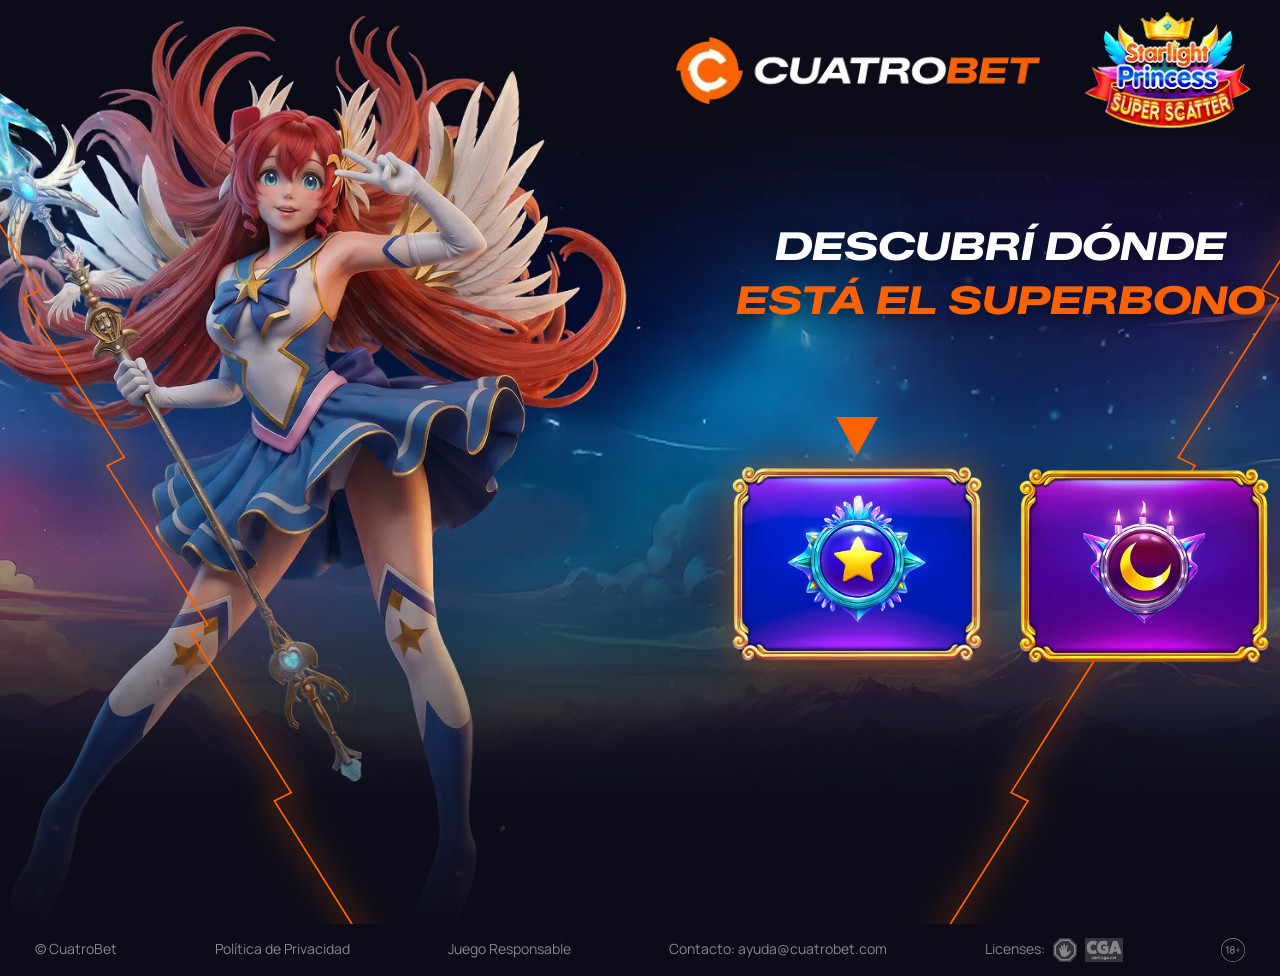
==== commit 5437d777: "Deploy Princess landing" ====
--- a/index.html
+++ b/index.html
@@ -4,9 +4,9 @@
 		<meta charset="UTF-8">
 		<meta name="viewport" content="width=device-width, initial-scale=1.0">
 		<link rel="shortcut icon" href="assets/img/favicon.ico">
-		<title>Mundial</title>
-		<script type="module" crossorigin="" src="./js/index.min.js?v=1781635695658"></script>
-		<link rel="stylesheet" crossorigin="" href="./css/index.min.css?v=1781635695658">
+		<title>Princess</title>
+		<script type="module" crossorigin="" src="./js/index.min.js?v=1781635925883"></script>
+		<link rel="stylesheet" crossorigin="" href="./css/index.min.css?v=1781635925883">
 	</head>
 	<body>
 		<div class="wrapper">
@@ -18,6 +18,11 @@
 								<img class="header__brand-image" alt="Cuatrobet" src="./assets/img/logo.webp">
 							</picture>
 						</a>
+						<a class="header__brand header__brand--princess" href="/" aria-label="Starlight Princess">
+							<picture>
+								<img class="header__brand-image" alt="Starlight Princess" src="./assets/img/logo-princess.webp">
+							</picture>
+						</a>
 					</div>
 				</div>
 			</header>
@@ -28,9 +33,10 @@
 						<picture class="hero__picture">
 							<source srcset="./assets/img/hero/hero-image-mobile.webp" media="(max-width: 768px)">
 							<source srcset="./assets/img/hero/hero-image-tablet.webp" media="(max-width: 992px)">
+							<source srcset="./assets/img/hero/hero-image-laptop.webp" media="(max-width: 1199.98px)">
 							<img class="hero__image" alt="" src="./assets/img/hero/hero-image-desktop.webp">
 						</picture>
-						<div class="hero__decor decor-hero" aria-hidden="true">
+						<div class="hero__decor decor-hero">
 							<div class="decor-hero__left">
 								<svg width="632" height="1080" viewbox="0 0 632 1080" fill="none" xmlns="http://www.w3.org/2000/svg">
 									<g filter="url(#filter0_ddd_1353_9243)">
@@ -97,51 +103,33 @@
 						<div class="hero__container">
 							<div class="hero__content">
 								<h1 class="hero__title" id="hero-title">
-									<span>Mundial 2026:</span>
-									<span>¡Te toca ganar a vos!</span>
+									<span>Descubr&iacute; d&oacute;nde</span>
+									<span>est&aacute; el superbono</span>
 								</h1>
-								<p class="hero__text">
-									Elegí tu favorito, aprovechá las mejores cuotas y convertí tu intuición futbolística en plata de verdad
-								</p>
-								<div class="hero__bonus bonus-items" aria-label="Bonos disponibles">
-									<picture>
-										<img class="bonus-items__image" alt="850% hasta $3.000.000" src="./assets/img/bonus-items/01.webp">
-									</picture>
-									<picture>
-										<img class="bonus-items__image" alt="76 apuestas gratis" src="./assets/img/bonus-items/02.webp">
-									</picture>
+								<div class="hero__flash" data-flash-items="" aria-label="Choose day or night bonus">
+									<button class="hero__flash-item flash-item" type="button" data-flash-item="day" data-fls-popup-link="popup" aria-label="Choose day bonus">
+										<span class="flash-item__media">
+											<picture>
+												<img class="flash-item__image flash-item__image--default" alt="" data-flash-image="default" src="./assets/img/flash-items/day-active.webp">
+											</picture>
+											<picture>
+												<img class="flash-item__image flash-item__image--active" alt="" data-flash-image="active" src="./assets/img/flash-items/day-active.webp">
+											</picture>
+										</span>
+										<span class="flash-item__label">Day</span>
+									</button>
+									<button class="hero__flash-item flash-item" type="button" data-flash-item="night" data-fls-popup-link="popup" aria-label="Choose night bonus">
+										<span class="flash-item__media">
+											<picture>
+												<img class="flash-item__image flash-item__image--default" alt="" data-flash-image="default" src="./assets/img/flash-items/night-active.webp">
+											</picture>
+											<picture>
+												<img class="flash-item__image flash-item__image--active" alt="" data-flash-image="active" src="./assets/img/flash-items/night-active.webp">
+											</picture>
+										</span>
+										<span class="flash-item__label">Night</span>
+									</button>
 								</div>
-								<section class="hero__matches matches" aria-labelledby="matches-title">
-									<h2 class="matches__title" id="matches-title">Los partidos que se vienen:</h2>
-									<div class="matches__slider match-slider" aria-label="Próximos partidos">
-										<button class="match-slider__arrow match-slider__arrow--prev" type="button" aria-label="Partido anterior">
-											<span></span>
-										</button>
-										<div class="match-slider__viewport">
-											<div class="match-slider__track">
-												<article class="match-slider__slide">
-													<picture>
-														<img class="match-slider__image" alt="Corea del Sur vs Chequia" src="./assets/img/cards/02.webp">
-													</picture>
-												</article>
-												<article class="match-slider__slide match-slider__slide--active">
-													<picture>
-														<img class="match-slider__image" alt="Canadá vs Bosnia" src="./assets/img/cards/03.webp">
-													</picture>
-												</article>
-												<article class="match-slider__slide">
-													<picture>
-														<img class="match-slider__image" alt="Estados Unidos vs Paraguay" src="./assets/img/cards/04.webp">
-													</picture>
-												</article>
-											</div>
-										</div>
-										<button class="match-slider__arrow match-slider__arrow--next" type="button" aria-label="Siguiente partido">
-											<span></span>
-										</button>
-									</div>
-								</section>
-								<button class="hero__cta" type="button">Conseguí tu bono y apostá</button>
 							</div>
 						</div>
 					</section>
@@ -164,124 +152,136 @@
 				</div>
 			</footer>
 		</div>
-		<!-- @format -->
 		<div data-fls-popup="popup" aria-hidden="true" class="popup">
 			<div data-fls-popup-wrapper="" class="popup__wrapper">
 				<div data-fls-popup-body="" class="popup__body">
 					<!-- <button data-fls-popup-close type="button" class="popup__close"><svg width="23" height="23" viewBox="0 0 23 23" fill="none" xmlns="http://www.w3.org/2000/svg"><path opacity="0.850056" d="M1.73333 1.48883L21.5469 21.0288" stroke="#979797" stroke-linecap="square" /><path opacity="0.850056" d="M21.2667 1.48883L1.45309 21.0288" stroke="#979797" stroke-linecap="square" /></svg></button> -->
 					<div data-fls-popup-content="" class="popup__content">
-						<div class="popup__form form" data-popup-form="" hidden aria-label="Registration form">
-							<div class="form__content">
-								<div class="form__shell-top">
-									<div class="form__shell-brand">
-										<img src="./assets/img/logo-fav.svg" alt="" class="form__shell-brand-icon">
-										<span class="form__shell-brand-text">Aprovechá</span>
+						<div class="popup__flow" data-popup-flow="" data-step="bonus">
+							<section class="popup__bonus popup-bonus" data-popup-bonus="" aria-label="Bonus">
+								<div class="popup-bonus__content">
+									<p class="popup-bonus__eyebrow">¡Felicitaciones!</p>
+									<h2 class="popup-bonus__title">Por la victoria</h2>
+									<picture>
+										<img class="popup-bonus__image" alt="" src="./assets/img/popup/bonus-image.webp">
+									</picture>
+									<button class="popup-bonus__button" type="button" data-popup-bonus-button="">Obtener bono</button>
+								</div>
+							</section>
+							<div class="popup__form form" data-popup-form="" hidden aria-label="Registration form">
+								<div class="form__content">
+									<div class="form__shell-top">
+										<div class="form__shell-brand">
+											<img src="./assets/img/logo-fav.svg" alt="" class="form__shell-brand-icon">
+											<span class="form__shell-brand-text">Aprovechá</span>
+										</div>
+										<button class="form__shell-action form__shell-action--next" type="button" aria-label="Soporte">
+											<span class="form__shell-support"></span>
+										</button>
 									</div>
-									<button class="form__shell-action form__shell-action--next" type="button" aria-label="Soporte">
-										<span class="form__shell-support"></span>
+									<div class="form__content-header">
+										<h2 class="form__title">OBTENER BONIFICACIÓN</h2>
+										<a href="https://cuatrobet.com/login" class="form__content-login">INICIAR SESIÓN</a>
+										<div class="form__content-support">
+											<div class="form__content-support-icon"></div>
+										</div>
+									</div>
+									<button class="bonus-card" type="button" aria-label="Welcome bonus">
+										<picture>
+											<img srcset="./assets/img/bono_3@1x.webp 1x, ./assets/img/bono_3@2x.webp 2x" alt="User" class="bonus-card__icon" src="./assets/img/bono_3@1x.webp">
+										</picture>
+										<div class="bonus-card__body">
+											<p class="bonus-card__top">
+												<span class="bonus-card__badge">Bono</span>
+												<span class="bonus-card__label">de Bienvenida para Slotsde Casino</span>
+											</p>
+											<p class="bonus-card__text">
+												Bono de Slots de hasta 
+                el
+												<strong>850%</strong>
+												<br>
+												+
+												<strong>630 GG</strong>
+												con tu primer depósito
+											</p>
+										</div>
 									</button>
-								</div>
-								<div class="form__content-header">
-									<h2 class="form__title">OBTENER BONIFICACIÓN</h2>
-									<a href="https://cuatrobet.com/login" class="form__content-login">INICIAR SESIÓN</a>
-									<div class="form__content-support">
-										<div class="form__content-support-icon"></div>
-									</div>
-								</div>
-								<button class="bonus-card" type="button" aria-label="Welcome bonus">
-									<picture>
-										<img srcset="./assets/img/bono_3@1x.webp 1x, ./assets/img/bono_3@2x.webp 2x" alt="User" class="bonus-card__icon" src="./assets/img/bono_3@1x.webp">
-									</picture>
-									<div class="bonus-card__body">
-										<p class="bonus-card__top">
-											<span class="bonus-card__badge">Bono</span>
-											<span class="bonus-card__label">de Bienvenida para Slotsde Casino</span>
-										</p>
-										<p class="bonus-card__text">
-											Bono de Slots de hasta el
-											<strong>850%</strong>
-											<br>
-											+
-											<strong>630 GG</strong>
-											con tu primer depósito
-										</p>
-									</div>
-								</button>
-								<form class="register-form" id="register-form" novalidate>
-									<input type="hidden" name="selectedBonus" id="selected-bonus-input" value="">
-									<input type="hidden" name="nnBonus" id="selected-bonus-code" value="3">
-									<input type="hidden" name="selectedLanguage" value="es">
-									<input type="hidden" name="defaultCurrency" value="ARS">
-									<label class="field field--phone">
-										<span class="field__phone-prefix" aria-hidden="true">
-											<img src="./assets/img/svgicons/flag-argentina.svg" alt="" class="field__phone-flag">
-										</span>
-										<input type="tel" name="phone" placeholder="Número de teléfono" required inputmode="numeric">
-										<span class="field__hidden-placeholder" aria-hidden="true">Número de teléfono</span>
-										<span class="field__error">
-											<img src="./assets/img/svgicons/error.svg" alt="error" class="field__error-icon">
-											Ingresa un número de teléfono válido
-										</span>
-									</label>
-									<label class="field field--email">
-										<img src="./assets/img/svgicons/mail.svg" alt="email" class="field__icon">
-										<input type="email" name="email" placeholder="Correo electrónico" required>
-										<span class="field__hidden-placeholder" aria-hidden="true">Correo electrónico</span>
-										<span class="field__error">
-											<img src="./assets/img/svgicons/error.svg" alt="error" class="field__error-icon">
-											Ingresa un correo electrónico válido
-										</span>
-									</label>
-									<label class="field field--password">
-										<img src="./assets/img/svgicons/psw.svg" alt="password" class="field__icon">
-										<input type="password" name="password" placeholder="Contraseña" required minlength="8">
-										<span class="field__hidden-placeholder" aria-hidden="true">Contraseña</span>
-										<button class="field__toggle" type="button" aria-label="Show password">
-											<img src="./assets/img/svgicons/eye.svg" alt="eye" class="field__eye">
-										</button>
-										<span class="field__error">
-											<img src="./assets/img/svgicons/error.svg" alt="error" class="field__error-icon">
-											Debe tener 8 caracteres
-										</span>
-									</label>
-									<label class="check">
-										<input type="checkbox" name="isAdult" id="isAdult" required checked>
-										<span class="check__box" aria-hidden="true">
-											<img src="./assets/img/svgicons/check.svg" alt="" class="check__icon">
-										</span>
-										<span class="check__text">
-											<span>Soy mayor de 18 años y acepto</span>
-											<a href="https://cuatrobet.com/terms-and-conditions">
-												<strong>el contrato de oferta para la moneda elegida</strong>
-											</a>
+									<form class="register-form" id="register-form" novalidate>
+										<input type="hidden" name="selectedBonus" id="selected-bonus-input" value="">
+										<input type="hidden" name="nnBonus" id="selected-bonus-code" value="3">
+										<input type="hidden" name="selectedLanguage" value="es">
+										<input type="hidden" name="defaultCurrency" value="ARS">
+										<label class="field field--phone">
+											<span class="field__phone-prefix" aria-hidden="true">
+												<img src="./assets/img/svgicons/flag-argentina.svg" alt="" class="field__phone-flag">
+											</span>
+											<input type="tel" name="phone" placeholder="+54" required inputmode="numeric">
+											<span class="field__hidden-placeholder" aria-hidden="true">Número de teléfono</span>
 											<span class="field__error">
 												<img src="./assets/img/svgicons/error.svg" alt="error" class="field__error-icon">
-												Debes ser mayor de 18 años
-											</span>
-										</span>
-									</label>
-									<p class="register-form__error" id="register-form-error" role="alert" hidden></p>
-									<button class="register-form__submit" type="submit">
-										<span class="register-form__submit-text">APROVECHÁ</span>
-										<svg width="426" height="72" viewbox="0 0 426 72" fill="none" xmlns="http://www.w3.org/2000/svg">
-											<g clip-path="url(#clip0_52_1797)">
-												<path d="M-386 -431L-282.874 -355.294L-275.874 -367.419L-172.75 -291.714L-165.75 -303.838L-62.6238 -228.133L-55.6238 -240.257L47.5022 -164.552L54.5022 -176.676L157.627 -100.971L164.627 -113.096L267.752 -37.39L274.752 -49.5144L377.878 26.1912L384.878 14.0669L488.003 89.7716L495.003 77.6472L598.129 153.353L605.129 141.228L708.255 216.934" stroke="stroke" stroke-width="2"></path>
-												<path d="M-111 688.255L-35.2944 585.129L-47.4188 578.129L28.2859 475.005L16.1616 468.005L91.8672 364.879L79.7428 357.879L155.448 254.753L143.324 247.753L219.029 144.628L206.904 137.628L282.61 34.5024L270.486 27.5024L346.191 -75.6236L334.067 -82.6236L409.772 -185.748L397.647 -192.748L473.353 -295.874L461.228 -302.874L536.934 -406" stroke="stroke" stroke-width="2"></path>
-												<path d="M-494.332 -518.58L-406.61 -425.461L-397.532 -436.118L-309.811 -343L-300.733 -353.657L-213.011 -260.538L-203.932 -271.195L-116.211 -178.076L-107.132 -188.733L-19.4119 -95.6148L-10.3332 -106.272L77.3884 -13.1527L86.4671 -23.81L174.189 69.3094L183.267 58.6521L270.988 151.77L280.066 141.113L367.788 234.232L376.867 223.575L464.588 316.694" stroke="stroke" stroke-width="2"></path>
-												<path d="M-512 570.171L-412.183 490.153L-422.083 480.253L-322.267 400.237L-332.166 390.337L-232.349 310.319L-242.249 300.42L-142.432 220.402L-152.331 210.502L-52.5158 130.486L-62.4153 120.586L37.4017 40.5682L27.5022 30.6687L127.319 -49.3492L117.42 -59.2487L217.235 -139.265L207.336 -149.165L307.153 -229.183L297.253 -239.082L397.07 -319.1" stroke="stroke" stroke-width="2"></path>
-											</g>
-											<defs>
-												<clipPath id="clip0_52_1797">
-													<rect width="426" height="72" rx="12" fill="white"></rect>
-												</clipPath>
-											</defs>
-										</svg>
-									</button>
-									<p class="register-form__signin">
-										¿Ya tenés una cuenta?
-										<a href="https://cuatrobet.com/login">Iniciar sesión</a>
-									</p>
-								</form>
+												Ingresa un número de teléfono válido
+											</span>
+										</label>
+										<label class="field field--email">
+											<img src="./assets/img/svgicons/mail.svg" alt="email" class="field__icon">
+											<input type="email" name="email" placeholder="Correo electrónico" required>
+											<span class="field__hidden-placeholder" aria-hidden="true">Correo electrónico</span>
+											<span class="field__error">
+												<img src="./assets/img/svgicons/error.svg" alt="error" class="field__error-icon">
+												Ingresa un correo electrónico válido
+											</span>
+										</label>
+										<label class="field field--password">
+											<img src="./assets/img/svgicons/psw.svg" alt="password" class="field__icon">
+											<input type="password" name="password" placeholder="Contraseña" required minlength="8">
+											<span class="field__hidden-placeholder" aria-hidden="true">Contraseña</span>
+											<button class="field__toggle" type="button" aria-label="Show password">
+												<img src="./assets/img/svgicons/eye.svg" alt="eye" class="field__eye">
+											</button>
+											<span class="field__error">
+												<img src="./assets/img/svgicons/error.svg" alt="error" class="field__error-icon">
+												Debe tener 8 caracteres
+											</span>
+										</label>
+										<label class="check">
+											<input type="checkbox" name="isAdult" id="isAdult" required checked>
+											<span class="check__box" aria-hidden="true">
+												<img src="./assets/img/svgicons/check.svg" alt="" class="check__icon">
+											</span>
+											<span class="check__text">
+												<span>Soy mayor de 18 años y acepto</span>
+												<a href="https://cuatrobet.com/terms-and-conditions">
+													<strong>el contrato de oferta para la moneda elegida</strong>
+												</a>
+												<span class="field__error">
+													<img src="./assets/img/svgicons/error.svg" alt="error" class="field__error-icon">
+													Debes ser mayor de 18 años
+												</span>
+											</span>
+										</label>
+										<p class="register-form__error" id="register-form-error" role="alert" hidden></p>
+										<button class="register-form__submit" type="submit">
+											<span class="register-form__submit-text">APROVECHÁ</span>
+											<svg width="426" height="72" viewbox="0 0 426 72" fill="none" xmlns="http://www.w3.org/2000/svg">
+												<g clip-path="url(#clip0_52_1797)">
+													<path d="M-386 -431L-282.874 -355.294L-275.874 -367.419L-172.75 -291.714L-165.75 -303.838L-62.6238 -228.133L-55.6238 -240.257L47.5022 -164.552L54.5022 -176.676L157.627 -100.971L164.627 -113.096L267.752 -37.39L274.752 -49.5144L377.878 26.1912L384.878 14.0669L488.003 89.7716L495.003 77.6472L598.129 153.353L605.129 141.228L708.255 216.934" stroke="stroke" stroke-width="2"></path>
+													<path d="M-111 688.255L-35.2944 585.129L-47.4188 578.129L28.2859 475.005L16.1616 468.005L91.8672 364.879L79.7428 357.879L155.448 254.753L143.324 247.753L219.029 144.628L206.904 137.628L282.61 34.5024L270.486 27.5024L346.191 -75.6236L334.067 -82.6236L409.772 -185.748L397.647 -192.748L473.353 -295.874L461.228 -302.874L536.934 -406" stroke="stroke" stroke-width="2"></path>
+													<path d="M-494.332 -518.58L-406.61 -425.461L-397.532 -436.118L-309.811 -343L-300.733 -353.657L-213.011 -260.538L-203.932 -271.195L-116.211 -178.076L-107.132 -188.733L-19.4119 -95.6148L-10.3332 -106.272L77.3884 -13.1527L86.4671 -23.81L174.189 69.3094L183.267 58.6521L270.988 151.77L280.066 141.113L367.788 234.232L376.867 223.575L464.588 316.694" stroke="stroke" stroke-width="2"></path>
+													<path d="M-512 570.171L-412.183 490.153L-422.083 480.253L-322.267 400.237L-332.166 390.337L-232.349 310.319L-242.249 300.42L-142.432 220.402L-152.331 210.502L-52.5158 130.486L-62.4153 120.586L37.4017 40.5682L27.5022 30.6687L127.319 -49.3492L117.42 -59.2487L217.235 -139.265L207.336 -149.165L307.153 -229.183L297.253 -239.082L397.07 -319.1" stroke="stroke" stroke-width="2"></path>
+												</g>
+												<defs>
+													<clipPath id="clip0_52_1797">
+														<rect width="426" height="72" rx="12" fill="white"></rect>
+													</clipPath>
+												</defs>
+											</svg>
+										</button>
+										<p class="register-form__signin">
+											¿Ya tenés una cuenta?
+											<a href="https://cuatrobet.com/login">Iniciar sesión</a>
+										</p>
+									</form>
+								</div>
 							</div>
 						</div>
 					</div>
--- a/css/index.min.css
+++ b/css/index.min.css
@@ -1 +1 @@
-@import url("https://fonts.googleapis.com/css?family=Zalando+Sans+Expanded:700,700italic,800italic,900italic&display=swap");@import url("https://fonts.googleapis.com/css?family=Manrope:300,regular,500,600,700,800&display=swap");*{padding:0;margin:0;border:0}*,:after,:before{box-sizing:border-box}:after,:before{display:inline-block}body,html{height:100%}body{line-height:1;scrollbar-gutter:stable;-ms-text-size-adjust:100%;-moz-text-size-adjust:100%;-webkit-text-size-adjust:100%;-webkit-font-smoothing:antialiased;-moz-osx-font-smoothing:grayscale}button,input,textarea{font-family:inherit;font-size:inherit;line-height:inherit;color:inherit;background-color:transparent}input,textarea{width:100%}label{display:inline-block}button,option,select{cursor:pointer}a{display:inline-block;color:inherit;text-decoration:none}ul li{list-style:none}img{max-width:100%;height:auto;vertical-align:middle}h1,h2,h3,h4,h5,h6{font-weight:inherit;font-size:inherit}address{font-style:normal}:root{--fontFamily:"Manrope",sans-serif;--secondaryFont:"Zalando Sans Expanded",serif;--color-white-solid:#fff;--color-black-solid:#000;--blueColor:#0076ec;--bgColor:#0c0c18;--orangeColor:#fc6200;--greyColor:#27273f;--primary:#000;--secondary:#fff;--orange-01:#fc6200;--button-color:#fc6200;--bg-color:linear-gradient(135deg,#223,#112);--bg-input-color:linear-gradient(90deg,hsla(0,0%,100%,.096),hsla(0,0%,100%,.04));--color-danger:#ef4444;--color-border:#b2b2b2;--color-primary-muted:#e04e00;--shadow-soft:0 0.75rem 1.875rem rgba(0,0,0,.3)}body{color:var(--main-color);font-family:var(--fontFamily);font-size:var(--font-size);min-width:23.4375rem}[data-fls-scrolllock] body{overflow:hidden;touch-action:none;overscroll-behavior:none}.wrapper{min-height:100%;display:flex;flex-direction:column;overflow:clip}.wrapper>main{flex:1 1 auto}.wrapper>*{min-width:0}[class*=__container]{max-width:86.875rem;margin:0 auto;padding-left:.9375rem;padding-right:.9375rem}.header{position:fixed;inset-inline:0;z-index:5;pointer-events:none}.header__logos{display:flex;justify-content:center;gap:2.125rem;width:100%;pointer-events:auto}.header__brand{display:inline-flex;align-items:center;flex:0 0 auto;width:23.625rem}.header__brand--princess{width:12.375rem}.header__brand-image{display:block;width:100%;height:auto;object-fit:contain}[data-fls-header-scroll]{transition:all .5s}[data-fls-header-scroll].--header-scroll{position:fixed;top:0;right:0;left:0;z-index:50}[data-fls-header-scroll-show].--header-scroll{transition:translate .3s;translate:0 -100%}[data-fls-header-scroll-show].--header-show{translate:0 0}.footer{background-color:var(--bgColor);color:hsla(0,0%,100%,.5);position:relative;z-index:5}.footer__container{display:flex;align-items:center;justify-content:space-between;gap:1.125rem;min-height:3.25rem;padding-block:.8125rem;font-size:.875rem;line-height:1.2}.footer__copy{margin:0;white-space:nowrap}.footer__age,.footer__link{color:inherit;text-decoration:none;transition:color .2s ease}.footer__licenses,.footer__link{white-space:nowrap}.footer__licenses{display:inline-flex;align-items:center;gap:.5rem}.footer__license-icon{width:1.5rem;height:1.5rem;object-fit:contain}.footer__license-badge{width:2.375rem;height:auto;object-fit:contain}.footer__age{display:inline-flex;align-items:center;justify-content:center;flex:0 0 1.5rem;width:1.5rem;height:1.5rem}.footer__age-icon{width:100%;height:100%;object-fit:contain}.home{min-height:100svh;background:var(--bgColor);color:var(--secondary)}body,html{min-height:100%;background-color:var(--bgColor)}body{margin:0}.wrapper{min-height:100dvh;background-color:var(--bgColor);overflow-x:clip}.hero{position:relative;isolation:isolate;overflow:hidden;min-height:calc(100svh - 5.25rem);color:var(--secondary)}.hero__picture{position:absolute;inset:0;z-index:-2}.hero__picture:after,.hero__picture:before{content:"";position:absolute;inset:0;pointer-events:none}.hero__picture:before{background:rgba(5,8,24,.33)}.hero__picture:after{inset:auto 0 0;height:42%;background:linear-gradient(180deg,rgba(12,12,24,0) 0,var(--bgColor) 100%)}.hero__image{display:block;width:100%;height:100%;object-fit:cover;object-position:center top}.hero__decor{position:absolute;inset:0;z-index:-1;overflow:hidden;pointer-events:none}.hero__container{position:relative;z-index:1;width:100%;min-height:calc(100svh - 5.25rem)}.hero__content{display:flex;flex-direction:column;align-items:center;width:100%;margin-inline:auto;text-align:center}.hero__title{margin:0;font-family:var(--secondaryFont);font-style:italic;font-weight:800;line-height:1.42;text-transform:uppercase;text-shadow:0 .25rem 1.125rem rgba(0,0,0,.55)}.hero__title span{display:block}.hero__title span:last-child{color:var(--orangeColor)}.hero__text{max-width:58.75rem;margin:0;font-size:1.375rem;line-height:1.25;text-shadow:0 .1875rem .875rem rgba(0,0,0,.45)}.hero__cta{display:inline-flex;align-items:center;justify-content:center;width:min(100%,29.625rem);min-height:4.5rem;padding-inline:1.5rem;border-radius:.625rem;background:var(--orangeColor);color:#fff;font-family:var(--secondaryFont);font-size:1.5rem;font-weight:700;line-height:1.2;text-align:center;text-transform:uppercase;box-shadow:0 .875rem 2rem rgba(0,0,0,.35)}.decor-hero__left,.decor-hero__right{position:absolute;top:0;height:100%;pointer-events:none}.decor-hero__left svg,.decor-hero__right svg{display:block;width:100%;height:100%;overflow:visible}.decor-hero__left{left:0;width:min(32.92vw,39.5rem)}.decor-hero__right{right:0;width:min(31.15vw,37.375rem)}.bonus-items{display:flex;justify-content:center;gap:.375rem;width:100%}.bonus-items__image{display:block;width:min(100%,27.5rem);height:auto;object-fit:contain}.matches{width:100%}.matches__title{margin:0;font-family:var(--secondaryFont);font-style:italic;font-weight:800;line-height:1.2;text-transform:uppercase;text-shadow:0 .25rem 1.125rem rgba(0,0,0,.55)}.match-slider{position:relative;width:100%}.match-slider__viewport{overflow:hidden;width:100%}.match-slider__track{position:relative;left:50%;display:flex;align-items:center;gap:1.5rem;width:max-content;transform:translateX(-50%)}.match-slider__slide{flex:0 0 auto;width:29.625rem;border-radius:1.5rem;filter:grayscale(1);opacity:.74;overflow:hidden;box-shadow:0 1.125rem 2.1875rem rgba(0,0,0,.42);scroll-snap-align:center}.match-slider__slide--active{filter:none;opacity:1;box-shadow:0 0 0 .125rem var(--orangeColor),0 0 1.625rem rgba(252,98,0,.7),0 1.125rem 2.1875rem rgba(0,0,0,.42)}.match-slider__image{display:block;width:100%;height:auto}.match-slider__arrow{position:absolute;top:50%;z-index:2;display:grid;place-items:center;width:4rem;height:4rem;border-radius:50%;background:#090b1b;transform:translateY(-50%);box-shadow:0 .75rem 1.625rem rgba(0,0,0,.35)}.match-slider__arrow span{display:block;width:1.125rem;height:1.125rem;border-top:.1875rem solid var(--orangeColor);border-right:.1875rem solid var(--orangeColor)}.match-slider__arrow--prev{left:calc(50% - 20.125rem)}.match-slider__arrow--prev span{transform:rotate(-135deg) translate(-.0625rem,-.0625rem)}.match-slider__arrow--next{right:calc(50% - 20.125rem)}.match-slider__arrow--next span{transform:rotate(45deg) translate(-.0625rem,.0625rem)}body:after{content:"";background-color:rgba(0,0,0,.5);position:fixed;inset:0;min-height:100vh;min-height:100dvh;opacity:0;transition:opacity .8s ease 0s;pointer-events:none;z-index:149}[data-fls-popup-open] body:after{opacity:1}[data-fls-popup]{--popup-width:34.75rem;--popup-radius:2rem;--popup-form-padding-block:2.1875rem;--popup-form-padding-inline:4.0625rem;--popup-bonus-padding-top:3.125rem;--popup-bonus-padding-bottom:4.0625rem;--popup-shell-brand-size:3rem;--popup-shell-brand-font-size:2.5rem;--popup-shell-padding-bottom:2rem;--popup-shell-margin-bottom:2.8125rem;--popup-content-header-margin-bottom:1.25rem;--popup-form-gap:1.25rem;--popup-field-padding-block:1.5rem;--popup-field-padding-inline-end:1.25rem;--popup-field-padding-inline-start:1rem;--popup-submit-padding-block:1.5rem;--popup-check-margin-top:-0.375rem;--popup-signin-margin-top:0.5rem;position:fixed;inset:0;min-height:100vh;min-height:100dvh;transition:visibility .8s ease 0s;visibility:hidden;pointer-events:none}[data-fls-popup][data-fls-popup-active]{z-index:150;visibility:visible;overflow:hidden;pointer-events:auto}[data-fls-popup-active] [data-fls-popup-body]{visibility:visible;transform:scale(1)}[data-fls-popup-wrapper]{flex-direction:column;min-height:100vh;min-height:100dvh;flex:1 1 auto;width:100%;display:flex;justify-content:center;align-items:center;overflow:hidden}[data-fls-popup-body]{visibility:hidden;transform:scale(0);transition:transform .3s ease 0s,visibility .3s ease 0s;min-height:100vh;min-height:100dvh;width:100%}[data-fls-popup-youtube-place] iframe{width:100%;aspect-ratio:16/9}.popup__content{place-items:center;max-height:100vh;max-height:100dvh;overflow-y:auto;background-image:url(../assets/img/popup/popup-bg.webp);background-size:cover;background-position:50%;background-position-y:90%;background-repeat:no-repeat}.popup__content,.popup__flow{display:grid;min-height:100vh;min-height:100dvh}.popup__flow{place-items:center;width:100%}.form{z-index:5;position:relative;display:grid;justify-content:center;align-items:center;transition:transform .3s}.form__content{padding-block:var(--popup-form-padding-block);padding-inline:var(--popup-form-padding-inline);width:100%;max-width:var(--popup-width);border-radius:var(--popup-radius);background:linear-gradient(135deg,#223,#112)}[data-popup-bonus][hidden],[data-popup-form][hidden]{display:none}.form__shell-top{position:relative;display:flex;align-items:center;justify-content:space-between;min-height:2.125rem;padding-bottom:var(--popup-shell-padding-bottom);border-bottom:.0625rem solid rgba(140,140,181,.62);margin-bottom:var(--popup-shell-margin-bottom)}.form__shell-brand{display:inline-flex;align-items:center;justify-content:flex-start;gap:.5rem;margin:0 auto 0 0}.form__shell-brand-icon{width:var(--popup-shell-brand-size);height:var(--popup-shell-brand-size);object-fit:contain;flex-shrink:0}.form__shell-brand-text{font-family:var(--secondaryFont);font-style:italic;font-weight:800;font-size:var(--popup-shell-brand-font-size);line-height:1.2;letter-spacing:-.02em;color:var(--secondary)}.form__shell-action{display:flex;justify-content:center;align-items:center;flex:0 0 1.5rem;width:1.5rem;height:1.5rem}.form__shell-action--next{cursor:pointer}.form__shell-support{display:block;width:100%;height:100%;background:var(--button-color);-webkit-mask:url(../assets/img/svgicons/headphones.svg) center/contain no-repeat;mask:url(../assets/img/svgicons/headphones.svg) center/contain no-repeat}.form__title{font-family:var(--secondaryFont);font-weight:700;line-height:1.2;letter-spacing:-.02em;text-transform:uppercase;color:var(--secondary)}.form__content-header{display:flex;justify-content:space-between;align-items:center;margin-bottom:var(--popup-content-header-margin-bottom)}.form__content-login{color:var(--button-color);font-size:.875rem;line-height:1.2;text-decoration:underline;text-underline-offset:.125rem;white-space:nowrap}.form__content-support{display:none}.form-column{position:relative;z-index:5}.register-form{display:flex;flex-direction:column;gap:var(--popup-form-gap)}.field--email{order:2}.field--phone{order:1}.field--password{order:3}.check{margin-top:var(--popup-check-margin-top);order:4}.register-form__error{order:5}.register-form__submit{order:6}.register-form__signin{order:7}.register-form__signin a{color:var(--button-color)!important}.field{position:relative;display:flex;align-items:center;width:100%;padding:var(--popup-field-padding-block) var(--popup-field-padding-inline-end) var(--popup-field-padding-block) var(--popup-field-padding-inline-start);margin:0;border:.0625rem solid hsla(0,0%,100%,.05);border-radius:.875rem;background:var(--bg-input-color);transition:border-color .2s ease,margin-bottom .2s ease,background-color .2s ease;z-index:0;line-height:1.2}.field:focus-within,.field:hover{border-color:rgba(255,89,0,.8)}.field.field--invalid{border-color:var(--color-danger);margin-bottom:.875rem;z-index:1}.field--email input,.field--password input,.field--phone input{background-color:transparent;color:#fff;outline:none}.field input{width:100%;min-width:0;color:#fff;font-size:1rem;line-height:1.25;font-weight:500;transition:transform .2s ease}.field--phone input{flex:1 1 auto}.field:not(.field--phone) input:not(:placeholder-shown){transform:translateY(.5rem)}.field:not(.field--phone){display:flex;gap:.5rem;align-items:center}.field__icon{width:1.5rem;height:1.5rem;pointer-events:none;opacity:.9}.field__phone-prefix{position:relative;margin-right:.875rem;color:hsla(0,0%,100%,.78)}.field__phone-flag{width:1.5rem;height:1.5rem;object-fit:contain}.field__hidden-placeholder{position:absolute;top:1rem;left:2.8125rem;color:hsla(0,0%,100%,.62);font-size:.6875rem;line-height:1;opacity:0;transform:translateY(.5rem);transition:opacity .2s ease,transform .2s ease;pointer-events:none}.field:not(.field--phone) input:not(:placeholder-shown)~.field__hidden-placeholder{opacity:1;transform:translateY(0)}.field__toggle{position:absolute;top:50%;right:1.125rem;display:grid;place-items:center;transform:translateY(-50%);cursor:pointer}.field__eye,.field__toggle{width:1.25rem;height:1.25rem}.field__eye{object-fit:contain}.field__error{position:absolute;left:0;top:calc(100% + .4375rem);display:flex;align-items:center;gap:.375rem;color:var(--color-danger);font-size:.75rem;line-height:.875rem;opacity:0;visibility:hidden;transform:translateY(.375rem);transition:opacity .2s ease,visibility .2s ease,transform .2s ease;z-index:2}.field__error.shown{opacity:1;visibility:visible;transform:translateY(0)}.field__error-icon{width:.75rem;height:.75rem;object-fit:contain;flex-shrink:0}.check{position:relative;display:flex;justify-content:center;align-items:center;gap:.75rem;cursor:pointer}.check.field--invalid{margin-bottom:.875rem;z-index:1}.check input{position:absolute;opacity:0;pointer-events:none}.check__box{display:grid;place-items:center;width:1.75rem;height:1.75rem;min-width:1.75rem;border:.0625rem solid var(--color-border);border-radius:.5rem;background:transparent;transition:background-color .2s ease,border-color .2s ease}.check:focus-visible .check__box,.check:hover .check__box{border-color:var(--orangeColor)}.check__icon{width:.8125rem;height:.5625rem;opacity:0;transform:scale(.9);transition:opacity .2s ease,transform .2s ease}.check input:checked+.check__box{border-color:var(--button-color);background:var(--button-color);box-shadow:var(--shadow-soft)}.check input:checked+.check__box .check__icon{opacity:1;transform:scale(1)}.check__text{font-size:.875rem;line-height:1.2;letter-spacing:-.02em;color:silver}.check__text strong{color:var(--button-color);text-decoration:underline;text-decoration-skip-ink:none}.check__text a{text-decoration:underline;text-underline-offset:.125rem}.check__text .field__error{left:0;top:calc(100% + .4375rem)}.register-form__error{margin:0;color:var(--color-danger);font-size:.75rem;line-height:.875rem}.register-form__error[hidden]{display:none}.register-form__submit{padding-block:var(--popup-submit-padding-block);padding-inline:1.6875rem;border-radius:.75rem;background:var(--orangeColor);color:#fff;font-family:var(--secondaryFont);font-weight:700;line-height:1.18;text-transform:uppercase;letter-spacing:-.02em;cursor:pointer;transition:background-color .2s ease,transform .2s ease}.register-form__submit:focus-visible,.register-form__submit:hover{background:var(--color-primary-muted)}.register-form__submit:active{transform:translateY(.0625rem)}.register-form__submit svg{display:none}.register-form__signin{margin-top:var(--popup-signin-margin-top);text-align:center;color:#fff;font-family:var(--secondaryFont);font-size:.75rem;font-weight:500;line-height:1.2}.register-form__signin a{color:var(--color-primary);text-decoration:underline;text-underline-offset:.125rem}.bonus-card{border:.125rem solid var(--button-color);border-radius:.75rem;padding:var(--popup-bonus-card-padding);width:100%;color:var(--secondary);background:var(--bg-input-color);display:flex;align-items:center;gap:1rem;margin-bottom:var(--popup-bonus-card-margin-bottom)}.bonus-card__icon{display:flex;flex-shrink:1;width:2.5rem;height:3.75rem}.bonus-card__body{display:flex;flex-direction:column;align-items:start;gap:.375rem;margin-right:1rem}.bonus-card__top{display:flex;align-items:center;gap:.25rem}.bonus-card__badge{font-weight:500;line-height:1.2;color:#fff;background-color:var(--button-color);border-radius:.25rem;padding:.125rem .25rem}.bonus-card__badge,.bonus-card__label{font-size:.75rem;letter-spacing:-.02em}.bonus-card__label{color:hsla(0,0%,100%,.7)}.bonus-card__text{font-weight:600;font-size:1.125rem;line-height:1.2;letter-spacing:-.02em}.bonus-card__text strong{color:var(--button-color)}@media (max-width:96.875em){.popup__content{background-position-y:50%}}@media (max-width:90em) and (width < 62em){.header__brand{width:21.125rem}.header__brand--princess{width:11.125rem}}@media (max-width:90em) and (width < 48em){.footer__container{padding-inline:1.25rem}}@media (max-width:74.99875em){.decor-hero{display:none}}@media (max-width:68.75em){.popup__content{padding-inline:.9375rem}.check{justify-content:start}.bonus-card{display:grid;grid-template-columns:2.5rem 1fr auto;gap:.5rem}.bonus-card__body{margin-right:0;text-align:left}.bonus-card__text br{display:none}}@media (max-width:68.75em) and (width < 23.4375em){.check{gap:.375rem}}@media (max-width:62em){.hero,.hero__container{min-height:calc(100svh - 5.25rem)}.hero__text{max-width:58rem;padding-inline:1.875rem}}@media (width < 62em){.hero__container{padding-top:6.875rem;padding-bottom:3.625rem}.hero__title{font-size:2.5rem}.hero__bonus,.hero__text{margin-top:1.5rem}.hero__cta,.hero__matches{margin-top:2.25rem}.matches__title{font-size:1.625rem}.matches__slider{margin-top:1.5rem}}@media (max-width:62em) and (width < 48em){.hero__container{padding-top:7.5rem;padding-bottom:4rem}.hero__title{font-size:2.5rem}.hero__text{font-size:1.25rem}.hero__cta{font-size:1.375rem}}@media (max-width:51.875em){.footer__container{flex-wrap:wrap}}@media (max-width:48.06125em){.header__brand--princess{width:7.0625rem}}@media (max-width:48.06125em) and (width < 23.4375em){.header__brand{width:17.8125rem}}@media (max-width:48em){.footer{margin-top:-14rem;min-height:max(16rem,100dvh - 34.5625rem)}.footer__container{flex-direction:column;align-items:flex-start;justify-content:flex-start;gap:1.25rem;min-height:0;padding-block:1rem 1.5rem;font-size:1rem}.footer__licenses{gap:.625rem}.footer__license-icon{width:1.5rem;height:1.5rem}.footer__license-badge{width:2.375rem}.footer__age{flex-basis:1.5rem;width:1.5rem;height:1.5rem;font-size:.75rem}.hero{min-height:auto}.hero__picture:before{background:rgba(5,8,24,.21)}.hero__picture:after{height:34%}.hero__container{min-height:auto}.hero__title{line-height:1.42}.hero__text{max-width:40.625rem;line-height:1.32}.hero__cta{width:calc(100% - 2.5rem);max-width:29.625rem;min-height:3.6875rem;border-radius:.5rem}.bonus-items{flex-direction:column;align-items:center;gap:1.25rem;padding-inline:1.25rem}.bonus-items__image{width:min(100%,29.75rem)}.matches__title{max-width:38.75rem;margin-inline:auto;padding-inline:1.25rem;line-height:1.22}.match-slider__track{gap:1.5rem}.match-slider__slide{border-radius:1.125rem}.match-slider__arrow{width:4rem;height:4rem}.match-slider__arrow--prev{left:1.25rem}.match-slider__arrow--next{right:1.25rem}}@media (width < 48em){.header{padding-top:1.25rem}}@media (max-width:48em) and (width < 23.4375em){.hero__container{padding-top:7.25rem;padding-bottom:2.5625rem}.hero__title{font-size:1.75rem}.hero__text{margin-top:1.375rem;padding-inline:1.25rem;font-size:1.125rem}.hero__bonus{margin-top:1.9375rem}.hero__matches{margin-top:2.1875rem}.hero__cta{margin-top:2.0625rem;font-size:1.125rem}.matches__title{font-size:1.5rem}.match-slider__slide{width:20.375rem}}@media (max-width:37.5em){.form{max-height:none}}@media (max-width:37.5em) and (width < 23.4375em){.form__content{padding-inline:1.25rem}.register-form{gap:.875rem}.register-form__submit{padding-block:1.25rem}}@media (max-width:30em){.hero__title{max-width:21.5625rem}.match-slider__track{gap:1.0625rem}.match-slider__arrow{display:none}.popup__content{padding-inline:0}.form__content{border-radius:0}.form__content-header{margin-bottom:.875rem}.check{margin-top:0}.field{font-size:.875rem;padding-block:1rem}.field__hidden-placeholder{top:.625rem}.bonus-card{padding-block:.375rem;margin-bottom:.875rem}.bonus-card__body{gap:.125rem}.bonus-card__text{font-size:1rem}}@media (width < 23.4375em){.form__title{font-size:.875rem}.register-form__submit{font-size:1rem}}@media (max-width:90em) and (width >= 90em){.header__brand{width:23.625rem}.header__brand--princess{width:12.375rem}.footer__container{padding-inline:2.5rem}}@media (max-width:48.06125em) and (width >= 48em){.header__brand{width:23.625rem}}@media (max-width:62em) and (width >= 62em){.hero__container{padding-top:10.125rem;padding-bottom:5.25rem}.hero__title{font-size:2.625rem}.hero__text{font-size:1.375rem}.hero__cta{font-size:1.5rem}}@media (max-width:48em) and (width >= 48em){.hero__container{padding-top:9.125rem;padding-bottom:4.9375rem}.hero__title{font-size:2.625rem}.hero__text{margin-top:1.5rem;padding-inline:3.875rem;font-size:1.25rem}.hero__bonus{margin-top:2.625rem}.hero__matches{margin-top:2.8125rem}.hero__cta{margin-top:2.5rem;font-size:1.375rem}.matches__title{font-size:1.75rem}.match-slider__slide{width:29.625rem}}@media (width > 48em) and (height <= 47.5em){[data-fls-popup]{--popup-width:31.25rem;--popup-radius:1.5rem;--popup-form-padding-block:1.5rem;--popup-form-padding-inline:2.625rem;--popup-bonus-padding-top:2.125rem;--popup-bonus-padding-bottom:2.625rem;--popup-shell-brand-size:2.375rem;--popup-shell-brand-font-size:2rem;--popup-shell-padding-bottom:1.125rem;--popup-shell-margin-bottom:1.25rem;--popup-content-header-margin-bottom:0.875rem;--popup-form-gap:0.75rem;--popup-field-padding-block:1rem;--popup-field-padding-inline-end:1rem;--popup-field-padding-inline-start:0.875rem;--popup-submit-padding-block:1rem;--popup-check-margin-top:0;--popup-signin-margin-top:0.25rem}}@media (max-width:37.5em) and (width >= 86.875em){.form__content{padding-inline:4.0625rem}.register-form{gap:1.25rem}.register-form__submit{padding-block:1.5rem}}@media (max-width:68.75em) and (width >= 86.875em){.check{gap:.75rem}}@media (width >= 23.4375em) and (width < 86.875em){.form__title{font-size:clamp(.875rem,.64408866995rem + .9852216749vw,1.5rem)}.register-form__submit{font-size:clamp(1rem,.90763546798125rem + .39408867vw,1.25rem)}}@media (max-width:37.5em) and (width >= 23.4375em) and (width < 86.875em){.form__content{padding-inline:clamp(1.25rem,.21089901478125rem + 4.4334975369vw,4.0625rem)}.register-form{gap:clamp(.875rem,.73645320196875rem + .5911330049vw,1.25rem)}.register-form__submit{padding-block:clamp(1.25rem,1.15763546798125rem + .39408867vw,1.5rem)}}@media (width >= 48em) and (width < 120em){.header{padding-top:clamp(1.25rem,.41666666666875rem + 1.7361111111vw,2.5rem)}}@media (max-width:48em) and (width >= 23.4375em) and (width < 48em){.hero__container{padding-top:clamp(7.25rem,5.46087786259375rem + 7.6335877863vw,9.125rem);padding-bottom:clamp(2.5625rem,.29627862595625rem + 9.6692111959vw,4.9375rem)}.hero__title{font-size:clamp(1.75rem,.915076335875rem + 3.5623409669vw,2.625rem)}.hero__text{margin-top:clamp(1.375rem,1.2557251908375rem + .5089058524vw,1.5rem);padding-inline:clamp(1.25rem,-1.25477099236875rem + 10.6870229008vw,3.875rem);font-size:clamp(1.125rem,1.0057251908375rem + .5089058524vw,1.25rem)}.hero__bonus{margin-top:clamp(1.9375rem,1.28148854961875rem + 2.7989821883vw,2.625rem)}.hero__matches{margin-top:clamp(2.1875rem,1.5911259542rem + 2.5445292621vw,2.8125rem)}.hero__cta{margin-top:clamp(2.0625rem,1.6450381679375rem + 1.7811704835vw,2.5rem);font-size:clamp(1.125rem,.88645038168125rem + 1.0178117048vw,1.375rem)}.matches__title{font-size:clamp(1.5rem,1.26145038168125rem + 1.0178117048vw,1.75rem)}.match-slider__slide{width:clamp(20.375rem,11.5486641221375rem + 37.6590330789vw,29.625rem)}}@media (max-width:48.06125em) and (width >= 23.4375em) and (width < 48em){.header__brand{width:clamp(17.8125rem,12.26622137404375rem + 23.6641221374vw,23.625rem)}}@media (width >= 62em) and (width < 120em){.hero__container{padding-top:clamp(6.875rem,3.9353448275875rem + 4.7413793103vw,9.625rem);padding-bottom:clamp(3.625rem,2.0215517241375rem + 2.5862068966vw,5.125rem)}.hero__title{font-size:clamp(2.5rem,2.36637931034375rem + .2155172414vw,2.625rem)}.hero__text{margin-top:clamp(1.125rem,1.9008620689625rem + -.6465517241vw,1.5rem)}.hero__bonus{margin-top:clamp(1.5rem,1.433189655175rem + .1077586207vw,1.5625rem)}.hero__matches{margin-top:clamp(2.25rem,1.78232758620625rem + .7543103448vw,2.6875rem)}.hero__cta{margin-top:clamp(2.25rem,2.04956896551875rem + .3232758621vw,2.4375rem)}.matches__title{font-size:clamp(1.625rem,1.49137931034375rem + .2155172414vw,1.75rem)}.matches__slider{margin-top:clamp(1.5rem,1.433189655175rem + .1077586207vw,1.5625rem)}}@media (max-width:62em) and (width >= 48em) and (width < 62em){.hero__container{padding-top:clamp(7.5rem,-1.5rem + 18.75vw,10.125rem);padding-bottom:clamp(4rem,-.2857142857125rem + 8.9285714286vw,5.25rem)}.hero__title{font-size:clamp(2.5rem,2.07142857143125rem + .8928571429vw,2.625rem)}.hero__text{font-size:clamp(1.25rem,.82142857143125rem + .8928571429vw,1.375rem)}.hero__cta{font-size:clamp(1.375rem,.94642857143125rem + .8928571429vw,1.5rem)}}@media (max-width:68.75em) and (width >= 23.4375em) and (width < 86.875em){.check{gap:clamp(.375rem,.23645320196875rem + .5911330049vw,.75rem)}}@media (min-width:71.875em){.form__title{padding-right:2.5rem}}@media (width >= 86.875em){.form__title{font-size:1.5rem}.register-form__submit{font-size:1.25rem}}@media (max-width:90em) and (width >= 62em) and (width < 90em){.header__brand{width:clamp(21.125rem,15.5892857142875rem + 8.9285714286vw,23.625rem)}.header__brand--princess{width:clamp(11.125rem,8.35714285714375rem + 4.4642857143vw,12.375rem)}}@media (max-width:90em) and (width >= 48em) and (width < 90em){.footer__container{padding-inline:clamp(1.25rem,-.17857142856875rem + 2.9761904762vw,2.5rem)}}@media (width >= 120em){.header{padding-top:2.5rem}.hero__container{padding-top:9.625rem;padding-bottom:5.125rem}.hero__title{font-size:2.625rem}.hero__text{margin-top:1.125rem}.hero__bonus{margin-top:1.5625rem}.hero__matches{margin-top:2.6875rem}.hero__cta{margin-top:2.4375rem}.matches__title{font-size:1.75rem}.matches__slider{margin-top:1.5625rem}}@media (any-hover:hover){.footer__age:hover,.footer__link:hover{color:var(--secondary)}}@media (hover:hover){.form__shell-action--next:hover{color:var(--color-primary-muted)}.form__shell-action--next:hover .form__shell-support{background:var(--color-primary-muted)}}+@import url("https://fonts.googleapis.com/css?family=Zalando+Sans+Expanded:700,700italic,800italic,900italic&display=swap");@import url("https://fonts.googleapis.com/css?family=Manrope:300,regular,500,600,700,800&display=swap");*{padding:0;margin:0;border:0}*,:after,:before{box-sizing:border-box}:after,:before{display:inline-block}body,html{height:100%}body{line-height:1;scrollbar-gutter:stable;-ms-text-size-adjust:100%;-moz-text-size-adjust:100%;-webkit-text-size-adjust:100%;-webkit-font-smoothing:antialiased;-moz-osx-font-smoothing:grayscale}button,input,textarea{font-family:inherit;font-size:inherit;line-height:inherit;color:inherit;background-color:transparent}input,textarea{width:100%}label{display:inline-block}button,option,select{cursor:pointer}a{display:inline-block;color:inherit;text-decoration:none}ul li{list-style:none}img{max-width:100%;height:auto;vertical-align:middle}h1,h2,h3,h4,h5,h6{font-weight:inherit;font-size:inherit}address{font-style:normal}:root{--fontFamily:"Manrope",sans-serif;--secondaryFont:"Zalando Sans Expanded",serif;--color-white-solid:#fff;--color-black-solid:#000;--blueColor:#0076ec;--bgColor:#0c0c18;--orangeColor:#fc6200;--greyColor:#27273f;--primary:#000;--secondary:#fff;--orange-01:#fc6200;--button-color:#fc6200;--bg-color:linear-gradient(135deg,#223,#112);--bg-input-color:linear-gradient(90deg,hsla(0,0%,100%,.096),hsla(0,0%,100%,.04));--color-danger:#ef4444;--color-border:#b2b2b2;--color-primary-muted:#e04e00;--shadow-soft:0 0.75rem 1.875rem rgba(0,0,0,.3)}body{color:var(--main-color);font-family:var(--fontFamily);font-size:var(--font-size);min-width:23.4375rem}[data-fls-scrolllock] body{overflow:hidden;touch-action:none;overscroll-behavior:none}.wrapper{min-height:100%;display:flex;flex-direction:column;overflow:clip}.wrapper>main{flex:1 1 auto}.wrapper>*{min-width:0}[class*=__container]{max-width:86.875rem;margin:0 auto;padding-left:.9375rem;padding-right:.9375rem}.header{position:fixed;inset-inline:0;z-index:5;pointer-events:none}.header__logos{display:flex;justify-content:flex-end;gap:2.125rem;width:100%;pointer-events:auto}.header__brand{display:inline-flex;align-items:center;flex:0 0 auto;width:23.625rem}.header__brand--princess{width:12.375rem}.header__brand-image{display:block;width:100%;height:auto;object-fit:contain}[data-fls-header-scroll]{transition:all .5s}[data-fls-header-scroll].--header-scroll{position:fixed;top:0;right:0;left:0;z-index:50}[data-fls-header-scroll-show].--header-scroll{transition:translate .3s;translate:0 -100%}[data-fls-header-scroll-show].--header-show{translate:0 0}.footer{background-color:var(--bgColor);color:hsla(0,0%,100%,.5);position:relative;z-index:5}.footer__container{display:flex;align-items:center;justify-content:space-between;gap:1.125rem;min-height:3.25rem;padding-block:.8125rem;font-size:.875rem;line-height:1.2}.footer__copy{margin:0;white-space:nowrap}.footer__age,.footer__link{color:inherit;text-decoration:none;transition:color .2s ease}.footer__licenses,.footer__link{white-space:nowrap}.footer__licenses{display:inline-flex;align-items:center;gap:.5rem}.footer__license-icon{width:1.5rem;height:1.5rem;object-fit:contain}.footer__license-badge{width:2.375rem;height:auto;object-fit:contain}.footer__age{display:inline-flex;align-items:center;justify-content:center;flex:0 0 1.5rem;width:1.5rem;height:1.5rem}.footer__age-icon{width:100%;height:100%;object-fit:contain}.home{min-height:100svh;background:var(--bgColor)}body,html{min-height:100%;background-color:var(--bgColor)}body{margin:0}.wrapper{background-color:var(--bgColor);overflow-x:clip}.hero,.wrapper{min-height:100dvh}.hero{position:relative;isolation:isolate;display:grid;overflow:hidden;color:var(--secondary)}.hero__picture{position:absolute;inset:0}.hero__picture:after{content:"";position:absolute;inset:auto 0 0;height:38%;background:linear-gradient(180deg,rgba(12,12,24,0) 0,var(--bgColor) 100%);pointer-events:none}.hero__image{width:100%;height:100%;object-fit:cover;object-position:center top}.hero__decor{position:absolute;inset:0;z-index:1;overflow:hidden;pointer-events:none}.hero__container{position:relative;z-index:2;display:flex;justify-content:end;width:100%;min-height:100dvh;padding-bottom:19.1875rem;padding-top:13.75rem}.hero__content{display:flex;flex-direction:column;align-items:center;gap:8.75rem}.hero__title{max-width:43.125rem;font-family:var(--secondaryFont);font-style:italic;font-weight:800;font-size:2.625rem;line-height:1.4;text-align:center;text-transform:uppercase;text-shadow:0 .25rem 1.125rem rgba(0,0,0,.55)}.hero__title span{display:block}.hero__title span:last-child{color:var(--orangeColor)}.hero__flash{display:flex;justify-content:center;width:100%}.decor-hero__left,.decor-hero__right{position:absolute;top:0;height:100%;pointer-events:none}.decor-hero__left svg,.decor-hero__right svg{display:block;width:100%;height:100%;overflow:visible}.decor-hero__left{left:0;width:min(32.92vw,39.5rem)}.decor-hero__right{right:0;width:min(31.15vw,37.375rem)}.flash-item{position:relative;display:grid;flex:0 0 19.5rem;aspect-ratio:350/274;padding:0;border:0;background:transparent;cursor:pointer;outline:none}.flash-item:before{content:"";position:absolute;left:50%;top:-3.75rem;z-index:3;width:0;height:0;border-inline:1.4375rem solid transparent;border-top:2.625rem solid var(--orangeColor);opacity:0;transform:translate(-50%,-.375rem);transition:opacity .25s ease,transform .25s ease}.flash-item__media{position:relative;display:block;width:100%;height:100%}.flash-item__image{position:absolute;inset:0;display:block;width:100%;height:100%;object-fit:contain;transition:opacity .25s ease,filter .25s ease,transform .25s ease}.flash-item__image--active{opacity:0}.flash-item__label{position:absolute;width:.0625rem;height:.0625rem;overflow:hidden;clip:rect(0 0 0 0);white-space:nowrap}.flash-item.is-active:before,.flash-item:focus-visible:before,.flash-item:hover:before{opacity:1;transform:translate(-50%)}.flash-item.is-active .flash-item__image--default,.flash-item:focus-visible .flash-item__image--default,.flash-item:hover .flash-item__image--default{opacity:0}.flash-item.is-active .flash-item__image--active,.flash-item:focus-visible .flash-item__image--active,.flash-item:hover .flash-item__image--active{opacity:1;filter:drop-shadow(0 0 1.125rem rgba(252,98,0,.45));transform:translateY(-.125rem)}body:after{content:"";background-color:rgba(0,0,0,.5);position:fixed;inset:0;min-height:100vh;min-height:100dvh;opacity:0;transition:opacity .8s ease 0s;pointer-events:none;z-index:149}[data-fls-popup-open] body:after{opacity:1}[data-fls-popup]{--popup-width:34.75rem;--popup-radius:2rem;--popup-form-padding-block:2.1875rem;--popup-form-padding-inline:4.0625rem;--popup-bonus-padding-top:3.125rem;--popup-bonus-padding-bottom:4.0625rem;--popup-shell-brand-size:3rem;--popup-shell-brand-font-size:2.5rem;--popup-shell-padding-bottom:2rem;--popup-shell-margin-bottom:2.8125rem;--popup-content-header-margin-bottom:1.25rem;--popup-form-gap:1.25rem;--popup-field-padding-block:1.5rem;--popup-field-padding-inline-end:1.25rem;--popup-field-padding-inline-start:1rem;--popup-submit-padding-block:1.5rem;--popup-check-margin-top:-0.375rem;--popup-signin-margin-top:0.5rem;--popup-bonus-card-padding:1rem;--popup-bonus-card-margin-bottom:1.25rem;--popup-bonus-heading-size:2.5rem;--popup-bonus-title-margin-bottom:2.5rem;--popup-bonus-image-width:34.75rem;--popup-bonus-image-margin-bottom:3.75rem;--popup-bonus-button-width:26.625rem;--popup-bonus-button-padding-block:1.625rem;--popup-bonus-button-font-size:1.25rem;position:fixed;inset:0;min-height:100vh;min-height:100dvh;transition:visibility .8s ease 0s;visibility:hidden;pointer-events:none}[data-fls-popup][data-fls-popup-active]{z-index:150;visibility:visible;overflow:hidden;pointer-events:auto}[data-fls-popup-active] [data-fls-popup-body]{visibility:visible;transform:scale(1)}[data-fls-popup-wrapper]{flex-direction:column;min-height:100vh;min-height:100dvh;flex:1 1 auto;width:100%;display:flex;justify-content:center;align-items:center;overflow:hidden}[data-fls-popup-body]{visibility:hidden;transform:scale(0);transition:transform .3s ease 0s,visibility .3s ease 0s;min-height:100vh;min-height:100dvh;width:100%}[data-fls-popup-youtube-place] iframe{width:100%;aspect-ratio:16/9}.popup__content{place-items:center;max-height:100vh;max-height:100dvh;overflow-y:auto;background-image:url(../assets/img/popup/popup-bg.webp);background-size:cover;background-position:50%;background-position-y:90%;background-repeat:no-repeat}.popup__content,.popup__flow{display:grid;min-height:100vh;min-height:100dvh}.popup__flow{place-items:center;width:100%}.form,.popup-bonus{z-index:5;position:relative;display:grid;justify-content:center;align-items:center;transition:transform .3s}.form__content{padding-block:var(--popup-form-padding-block);padding-inline:var(--popup-form-padding-inline)}.popup-bonus__content{padding-top:var(--popup-bonus-padding-top);padding-bottom:var(--popup-bonus-padding-bottom)}.form__content,.popup-bonus__content{width:100%;max-width:var(--popup-width);border-radius:var(--popup-radius);background:linear-gradient(135deg,#223,#112)}.popup-bonus{width:min(100%,var(--popup-width));max-width:var(--popup-width);color:var(--secondary)}.popup-bonus__content{position:relative;display:grid;justify-items:center;box-shadow:var(--shadow-soft);text-align:center;overflow:hidden}.popup-bonus__content:before{content:"";position:absolute;inset:0;background:radial-gradient(circle at 18% 12%,rgba(252,98,0,.24),transparent 24%),radial-gradient(circle at 86% 26%,hsla(0,0%,100%,.12),transparent 22%);pointer-events:none}.popup-bonus__button,.popup-bonus__eyebrow,.popup-bonus__image,.popup-bonus__title{position:relative}.popup-bonus__eyebrow{font-weight:700}.popup-bonus__eyebrow,.popup-bonus__title{font-family:var(--secondaryFont);font-size:var(--popup-bonus-heading-size);line-height:1.4;font-style:italic;text-transform:uppercase}.popup-bonus__title{font-weight:800;color:var(--button-color);margin-bottom:var(--popup-bonus-title-margin-bottom)}.popup-bonus__image{aspect-ratio:556/440;width:min(100%,var(--popup-bonus-image-width));object-fit:cover;filter:drop-shadow(0 1rem 2rem rgba(0,0,0,.38));margin-bottom:var(--popup-bonus-image-margin-bottom)}.popup-bonus__button{width:min(100%,var(--popup-bonus-button-width));padding:var(--popup-bonus-button-padding-block) 1.5rem;border-radius:.5rem;background:var(--orangeColor);box-shadow:0 0 1.75rem rgba(252,98,0,.42);color:var(--secondary);font-family:var(--secondaryFont);font-weight:800;font-size:var(--popup-bonus-button-font-size);text-transform:uppercase;cursor:pointer;transition:background-color .2s ease,transform .2s ease}.popup-bonus__button:active{transform:translateY(.0625rem)}[data-popup-bonus][hidden],[data-popup-form][hidden]{display:none}.form__shell-top{position:relative;display:flex;align-items:center;justify-content:space-between;min-height:2.125rem;padding-bottom:var(--popup-shell-padding-bottom);border-bottom:.0625rem solid rgba(140,140,181,.62);margin-bottom:var(--popup-shell-margin-bottom)}.form__shell-brand{display:inline-flex;align-items:center;justify-content:flex-start;gap:.5rem;margin:0 auto 0 0}.form__shell-brand-icon{width:var(--popup-shell-brand-size);height:var(--popup-shell-brand-size);object-fit:contain;flex-shrink:0}.form__shell-brand-text{font-family:var(--secondaryFont);font-style:italic;font-weight:800;font-size:var(--popup-shell-brand-font-size);line-height:1.2;letter-spacing:-.02em;color:var(--secondary)}.form__shell-action{display:flex;justify-content:center;align-items:center;flex:0 0 1.5rem;width:1.5rem;height:1.5rem}.form__shell-action--next{cursor:pointer}.form__shell-support{display:block;width:100%;height:100%;background:var(--button-color);-webkit-mask:url(../assets/img/svgicons/headphones.svg) center/contain no-repeat;mask:url(../assets/img/svgicons/headphones.svg) center/contain no-repeat}.form__title{font-family:var(--secondaryFont);font-weight:700;line-height:1.2;letter-spacing:-.02em;text-transform:uppercase;color:var(--secondary)}.form__content-header{display:flex;justify-content:space-between;align-items:center;margin-bottom:var(--popup-content-header-margin-bottom)}.form__content-login{color:var(--button-color);font-size:.875rem;line-height:1.2;text-decoration:underline;text-underline-offset:.125rem;white-space:nowrap}.form__content-support{display:none}.form-column{position:relative;z-index:5}.register-form{display:flex;flex-direction:column;gap:var(--popup-form-gap)}.field--email{order:2}.field--phone{order:1}.field--password{order:3}.check{margin-top:var(--popup-check-margin-top);order:4}.register-form__error{order:5}.register-form__submit{order:6}.register-form__signin{order:7}.register-form__signin a{color:var(--button-color)!important}.field{position:relative;display:flex;align-items:center;width:100%;padding:var(--popup-field-padding-block) var(--popup-field-padding-inline-end) var(--popup-field-padding-block) var(--popup-field-padding-inline-start);margin:0;border:.0625rem solid hsla(0,0%,100%,.05);border-radius:.875rem;background:var(--bg-input-color);transition:border-color .2s ease,margin-bottom .2s ease,background-color .2s ease;z-index:0;line-height:1.2}.field:focus-within,.field:hover{border-color:rgba(255,89,0,.8)}.field.field--invalid{border-color:var(--color-danger);margin-bottom:.875rem;z-index:1}.field--email input,.field--password input,.field--phone input{background-color:transparent;color:#fff;outline:none}.field input{width:100%;min-width:0;color:#fff;font-size:1rem;line-height:1.25;font-weight:500;transition:transform .2s ease}.field--phone input{flex:1 1 auto}.field:not(.field--phone) input:not(:placeholder-shown){transform:translateY(.5rem)}.field:not(.field--phone){display:flex;gap:.5rem;align-items:center}.field__icon{width:1.5rem;height:1.5rem;pointer-events:none;opacity:.9}.field__phone-prefix{position:relative;margin-right:.875rem;color:hsla(0,0%,100%,.78)}.field__phone-flag{width:1.5rem;height:1.5rem;object-fit:contain}.field__hidden-placeholder{position:absolute;top:1rem;left:2.8125rem;color:hsla(0,0%,100%,.62);font-size:.6875rem;line-height:1;opacity:0;transform:translateY(.5rem);transition:opacity .2s ease,transform .2s ease;pointer-events:none}.field:not(.field--phone) input:not(:placeholder-shown)~.field__hidden-placeholder{opacity:1}.field__toggle{position:absolute;top:50%;right:1.125rem;display:grid;place-items:center;transform:translateY(-50%);cursor:pointer}.field__eye,.field__toggle{width:1.25rem;height:1.25rem}.field__eye{object-fit:contain}.field__error{position:absolute;left:0;top:calc(100% + .4375rem);display:flex;align-items:center;gap:.375rem;color:var(--color-danger);font-size:.75rem;line-height:.875rem;opacity:0;visibility:hidden;transform:translateY(.375rem);transition:opacity .2s ease,visibility .2s ease,transform .2s ease;z-index:2}.field__error.shown{opacity:1;visibility:visible;transform:translateY(0)}.field__error-icon{width:.75rem;height:.75rem;object-fit:contain;flex-shrink:0}.check{position:relative;display:flex;justify-content:center;align-items:center;gap:.75rem;cursor:pointer}.check.field--invalid{margin-bottom:.875rem;z-index:1}.check input{position:absolute;opacity:0;pointer-events:none}.check__box{display:grid;place-items:center;width:1.75rem;height:1.75rem;min-width:1.75rem;border:.0625rem solid var(--color-border);border-radius:.5rem;background:transparent;transition:background-color .2s ease,border-color .2s ease}.check:focus-visible .check__box,.check:hover .check__box{border-color:var(--orangeColor)}.check__icon{width:.8125rem;height:.5625rem;opacity:0;transform:scale(.9);transition:opacity .2s ease,transform .2s ease}.check input:checked+.check__box{border-color:var(--button-color);background:var(--button-color);box-shadow:var(--shadow-soft)}.check input:checked+.check__box .check__icon{opacity:1;transform:scale(1)}.check__text{font-size:.875rem;line-height:1.2;letter-spacing:-.02em;color:silver}.check__text strong{color:var(--button-color);text-decoration:underline;text-decoration-skip-ink:none}.check__text a{text-decoration:underline;text-underline-offset:.125rem}.check__text .field__error{left:0;top:calc(100% + .4375rem)}.register-form__error{margin:0;color:var(--color-danger);font-size:.75rem;line-height:.875rem}.register-form__error[hidden]{display:none}.register-form__submit{padding-block:var(--popup-submit-padding-block);padding-inline:1.6875rem;border-radius:.75rem;background:var(--orangeColor);color:#fff;font-family:var(--secondaryFont);font-weight:700;line-height:1.18;text-transform:uppercase;letter-spacing:-.02em;cursor:pointer;transition:background-color .2s ease,transform .2s ease}.register-form__submit:focus-visible,.register-form__submit:hover{background:var(--color-primary-muted)}.register-form__submit:active{transform:translateY(.0625rem)}.register-form__submit svg{display:none}.register-form__signin{margin-top:var(--popup-signin-margin-top);text-align:center;color:#fff;font-family:var(--secondaryFont);font-size:.75rem;font-weight:500;line-height:1.2}.register-form__signin a{color:var(--color-primary);text-decoration:underline;text-underline-offset:.125rem}.bonus-card{border:.125rem solid var(--button-color);border-radius:.75rem;padding:var(--popup-bonus-card-padding);width:100%;color:var(--secondary);background:var(--bg-input-color);display:flex;align-items:center;gap:1rem;margin-bottom:var(--popup-bonus-card-margin-bottom)}.bonus-card__icon{display:flex;flex-shrink:1;width:2.5rem;height:3.75rem}.bonus-card__body{display:flex;flex-direction:column;align-items:start;gap:.375rem;margin-right:1rem}.bonus-card__top{display:flex;align-items:center;gap:.25rem}.bonus-card__badge{font-weight:500;line-height:1.2;color:#fff;background-color:var(--button-color);border-radius:.25rem;padding:.125rem .25rem}.bonus-card__badge,.bonus-card__label{font-size:.75rem;letter-spacing:-.02em}.bonus-card__label{color:hsla(0,0%,100%,.7)}.bonus-card__text{font-weight:600;font-size:1.125rem;line-height:1.2;letter-spacing:-.02em}.bonus-card__text strong{color:var(--button-color)}@media (max-width:96.875em){.popup__content{background-position-y:50%}}@media (max-width:90em){.hero__content{justify-content:center}.flash-item{flex-basis:15.75rem}.flash-item:before{top:-3.25rem;border-inline-width:1.3125rem;border-top-width:2.375rem}}@media (max-width:90em) and (width < 62em){.header__brand{width:21.125rem}.header__brand--princess{width:11.125rem}.hero__title{font-size:2.0625rem}}@media (max-width:90em) and (width < 48em){.footer__container{padding-inline:1.25rem}.hero__container{padding-bottom:6.25rem}}@media (max-width:68.75em){.popup__content{padding-inline:.9375rem}.check{justify-content:start}.bonus-card{display:grid;grid-template-columns:2.5rem 1fr auto;gap:.5rem}.bonus-card__body{margin-right:0;text-align:left}.bonus-card__text br{display:none}}@media (max-width:68.75em) and (width < 23.4375em){.check{gap:.375rem}}@media (max-width:57.5em){.decor-hero{display:none}}@media (max-width:51.875em){.footer__container{flex-wrap:wrap}}@media (max-width:48.06125em){.header__brand{width:9.8125rem}.header__brand--princess{width:7.0625rem}}@media (width < 48.06125em){.header__logos{justify-content:center}}@media (max-width:48.055625em){.wrapper{--mobile-hero-height:48.5625rem;--mobile-footer-overlap:14rem;--mobile-footer-start:34.5625rem}.hero,.hero__container{min-height:var(--mobile-hero-height)}.footer{margin-top:calc(var(--mobile-footer-overlap)*-1);min-height:max(16rem,100dvh - var(--mobile-footer-start))}.hero__image{height:calc(100% + 2.5rem);transform:translateY(1.5rem)}.hero:after,.hero:before{display:none}.hero__container{justify-content:center;padding-bottom:0}.hero__content{justify-content:space-around}.hero__flash{gap:.5rem;width:min(100vw,32.8125rem)}.flash-item{flex:1 1 0;min-width:0}.flash-item:before{top:-3rem;border-inline-width:1.1875rem;border-top-width:2.25rem}}@media (width < 48.055625em){.hero__container{padding-top:0}}@media (max-width:48.055625em) and (width < 23.4375em){.hero__title{font-size:1.5rem}}@media (max-width:48em){.footer{margin-top:-14rem;min-height:max(16rem,100dvh - 34.5625rem)}.footer__container{flex-direction:column;align-items:flex-start;justify-content:flex-start;gap:1.25rem;min-height:0;padding-block:1rem 1.5rem;font-size:1rem}.footer__licenses{gap:.625rem}.footer__license-icon{width:1.5rem;height:1.5rem}.footer__license-badge{width:2.375rem}.footer__age{flex-basis:1.5rem;width:1.5rem;height:1.5rem;font-size:.75rem}}@media (width <= 48em) and (height < 51.875em){.wrapper{--mobile-footer-overlap:11.875rem}}@media (width < 48em){.hero__flash{gap:1.875rem}}@media (max-width:37.5em){.form,.popup-bonus{max-height:none}}@media (max-width:37.5em) and (width < 23.4375em){.form__content{padding-inline:1.25rem}.popup-bonus__eyebrow{font-size:1rem}.popup-bonus__title{font-size:1.125rem}.register-form{gap:.875rem}.register-form__submit{padding-block:1.25rem}}@media (max-width:36.25em) and (width < 23.4375em){.hero__flash{width:21.25rem}}@media (max-width:30em){.hero__content{padding-top:3.75rem;justify-content:center;width:100%}.flash-item:before{top:-2.375rem;border-inline-width:.9375rem;border-top-width:1.75rem}.popup__content{padding-inline:0}.form__content,.popup-bonus__content{border-radius:0}.form__content-header{margin-bottom:.875rem}.check{margin-top:0}.field{font-size:.875rem;padding-block:1rem}.field__hidden-placeholder{top:.625rem}.bonus-card{padding-block:.375rem;margin-bottom:.875rem}.bonus-card__body{gap:.125rem}.bonus-card__text{font-size:1rem}}@media (width < 30em) and (width >= 86.875em){.hero__flash{gap:1.875rem}}@media (width < 30em) and (width < 23.4375em){.hero__flash{gap:1.25rem}}@media (max-width:30em) and (width < 23.4375em){.hero__content{padding-bottom:15rem}}@media (width < 23.4375em){.form__title{font-size:.875rem}.register-form__submit{font-size:1rem}}@media (max-width:90em) and (width >= 90em){.header__brand{width:23.625rem}.header__brand--princess{width:12.375rem}.footer__container{padding-inline:2.5rem}.hero__container{padding-bottom:19.1875rem}.hero__title{font-size:2.625rem}}@media (max-width:30em) and (width >= 86.875em){.hero__content{padding-bottom:18.75rem}}@media (width < 30em) and (width >= 23.4375em) and (width < 86.875em){.hero__flash{gap:clamp(1.25rem,1.01908866995rem + .9852216749vw,1.875rem)}}@media (max-width:48.055625em) and (width >= 48em){.hero__title{font-size:2.0625rem}}@media (max-width:36.25em) and (width >= 36.25em){.hero__flash{width:32.8125rem}}@media (width <= 48em) and (height >= 51.875em){.wrapper{--mobile-footer-overlap:16.875rem}}@media (width <= 47.9375em) and (height >= 55.625em){.wrapper{--mobile-footer-overlap:21.875rem}}@media (width > 48em) and (height <= 47.5em){[data-fls-popup]{--popup-width:31.25rem;--popup-radius:1.5rem;--popup-form-padding-block:1.5rem;--popup-form-padding-inline:2.625rem;--popup-bonus-padding-top:2.125rem;--popup-bonus-padding-bottom:2.625rem;--popup-shell-brand-size:2.375rem;--popup-shell-brand-font-size:2rem;--popup-shell-padding-bottom:1.125rem;--popup-shell-margin-bottom:1.25rem;--popup-content-header-margin-bottom:0.875rem;--popup-form-gap:0.75rem;--popup-field-padding-block:1rem;--popup-field-padding-inline-end:1rem;--popup-field-padding-inline-start:0.875rem;--popup-submit-padding-block:1rem;--popup-check-margin-top:0;--popup-signin-margin-top:0.25rem;--popup-bonus-card-padding:0.625rem;--popup-bonus-card-margin-bottom:0.75rem;--popup-bonus-heading-size:1.875rem;--popup-bonus-title-margin-bottom:1.25rem;--popup-bonus-image-width:22.5rem;--popup-bonus-image-margin-bottom:1.75rem;--popup-bonus-button-width:22.5rem;--popup-bonus-button-padding-block:1rem;--popup-bonus-button-font-size:1rem}}@media (max-width:37.5em) and (width >= 86.875em){.form__content{padding-inline:4.0625rem}.popup-bonus__eyebrow,.popup-bonus__title{font-size:2.5rem}.register-form{gap:1.25rem}.register-form__submit{padding-block:1.5rem}}@media (max-width:68.75em) and (width >= 86.875em){.check{gap:.75rem}}@media (width >= 23.4375em) and (width < 86.875em){.form__title{font-size:clamp(.875rem,.64408866995rem + .9852216749vw,1.5rem)}.register-form__submit{font-size:clamp(1rem,.90763546798125rem + .39408867vw,1.25rem)}}@media (width >= 30em){[data-fls-header-scroll].--header-scroll{background-color:rgba(12,12,24,.8)}}@media (max-width:30em) and (width >= 23.4375em) and (width < 86.875em){.hero__content{padding-bottom:clamp(15rem,13.61453201970625rem + 5.9113300493vw,18.75rem)}}@media (min-width:30.00125em) and (max-width:48em) and (width >= 48em){.hero__content{padding-bottom:5rem}}@media (min-width:30.00125em) and (max-width:48em) and (width >= 30em) and (width < 48em){.hero__content{padding-bottom:clamp(5rem,21.66666666666875rem + -34.7222222222vw,11.25rem)}}@media (min-width:30.00125em) and (max-width:48em) and (width < 30em){.hero__content{padding-bottom:11.25rem}}@media (min-width:30.00125em) and (max-width:48em){.hero__content{gap:0}}@media (max-width:36.25em) and (width >= 23.4375em) and (width < 36.25em){.hero__flash{width:clamp(21.25rem,.09908536585625rem + 90.243902439vw,32.8125rem)}}@media (max-width:37.5em) and (width >= 23.4375em) and (width < 86.875em){.form__content{padding-inline:clamp(1.25rem,.21089901478125rem + 4.4334975369vw,4.0625rem)}.popup-bonus__eyebrow{font-size:clamp(1rem,.44581280788125rem + 2.3645320197vw,2.5rem)}.popup-bonus__title{font-size:clamp(1.125rem,.61699507389375rem + 2.1674876847vw,2.5rem)}.register-form{gap:clamp(.875rem,.73645320196875rem + .5911330049vw,1.25rem)}.register-form__submit{padding-block:clamp(1.25rem,1.15763546798125rem + .39408867vw,1.5rem)}}@media (width >= 48em) and (width < 120em){.hero__flash{gap:clamp(1.875rem,1.45833333333125rem + .8680555556vw,2.5rem)}}@media (max-width:48.055625em) and (width >= 23.4375em) and (width < 48em){.hero__title{font-size:clamp(1.5rem,.96326335878125rem + 2.2900763359vw,2.0625rem)}}@media (max-width:68.75em) and (width >= 23.4375em) and (width < 86.875em){.check{gap:clamp(.375rem,.23645320196875rem + .5911330049vw,.75rem)}}@media (min-width:71.875em){.form__title{padding-right:2.5rem}}@media (width >= 86.875em){.form__title{font-size:1.5rem}.register-form__submit{font-size:1.25rem}}@media (max-width:90em) and (width >= 62em) and (width < 90em){.header__brand{width:clamp(21.125rem,15.5892857142875rem + 8.9285714286vw,23.625rem)}.header__brand--princess{width:clamp(11.125rem,8.35714285714375rem + 4.4642857143vw,12.375rem)}.hero__title{font-size:clamp(2.0625rem,.8169642857125rem + 2.0089285714vw,2.625rem)}}@media (max-width:90em) and (width >= 48em) and (width < 90em){.footer__container{padding-inline:clamp(1.25rem,-.17857142856875rem + 2.9761904762vw,2.5rem)}.hero__container{padding-bottom:clamp(6.25rem,-8.5357142857125rem + 30.8035714286vw,19.1875rem)}}@media (width >= 120em){.hero__flash{gap:2.5rem}}@media (any-hover:hover){.footer__age:hover,.footer__link:hover{color:var(--secondary)}.popup-bonus__button:hover{background:#ff7117}}@media (hover:hover){.form__shell-action--next:hover{color:var(--color-primary-muted)}.form__shell-action--next:hover .form__shell-support{background:var(--color-primary-muted)}}
